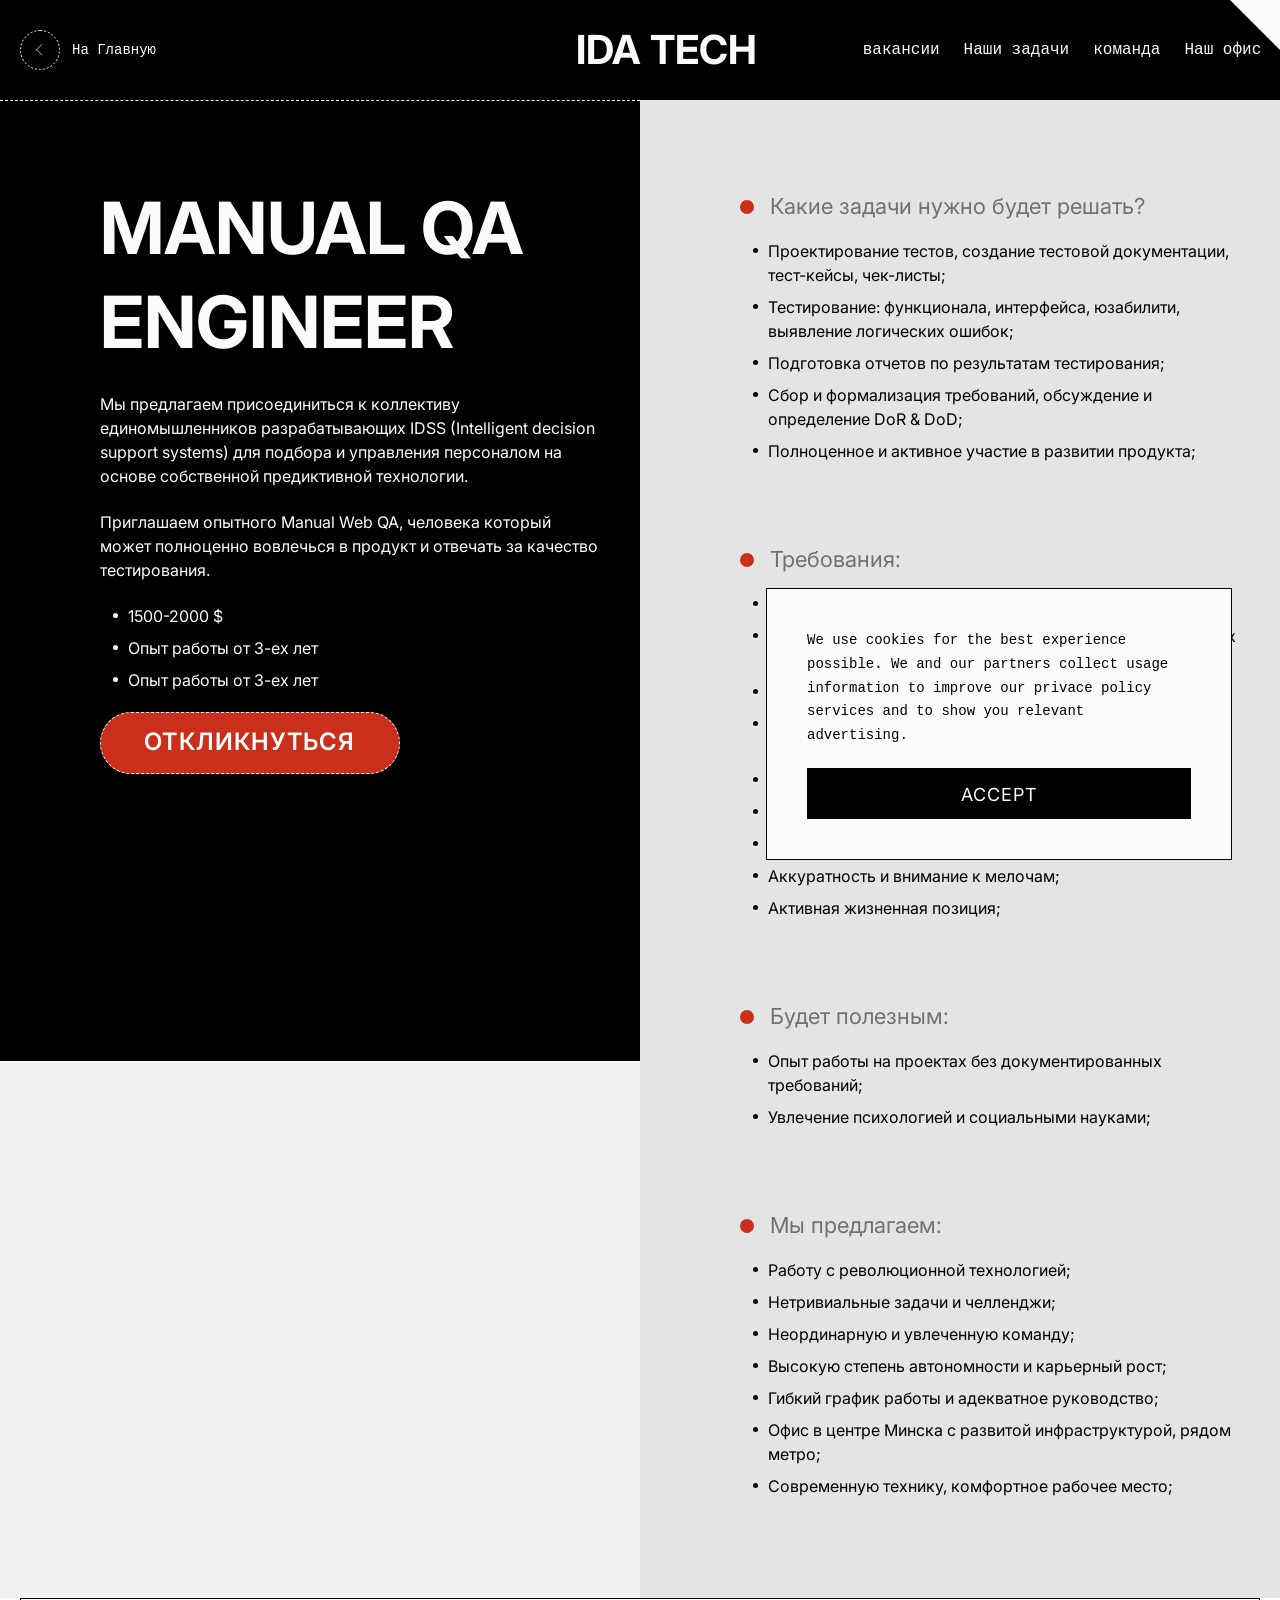
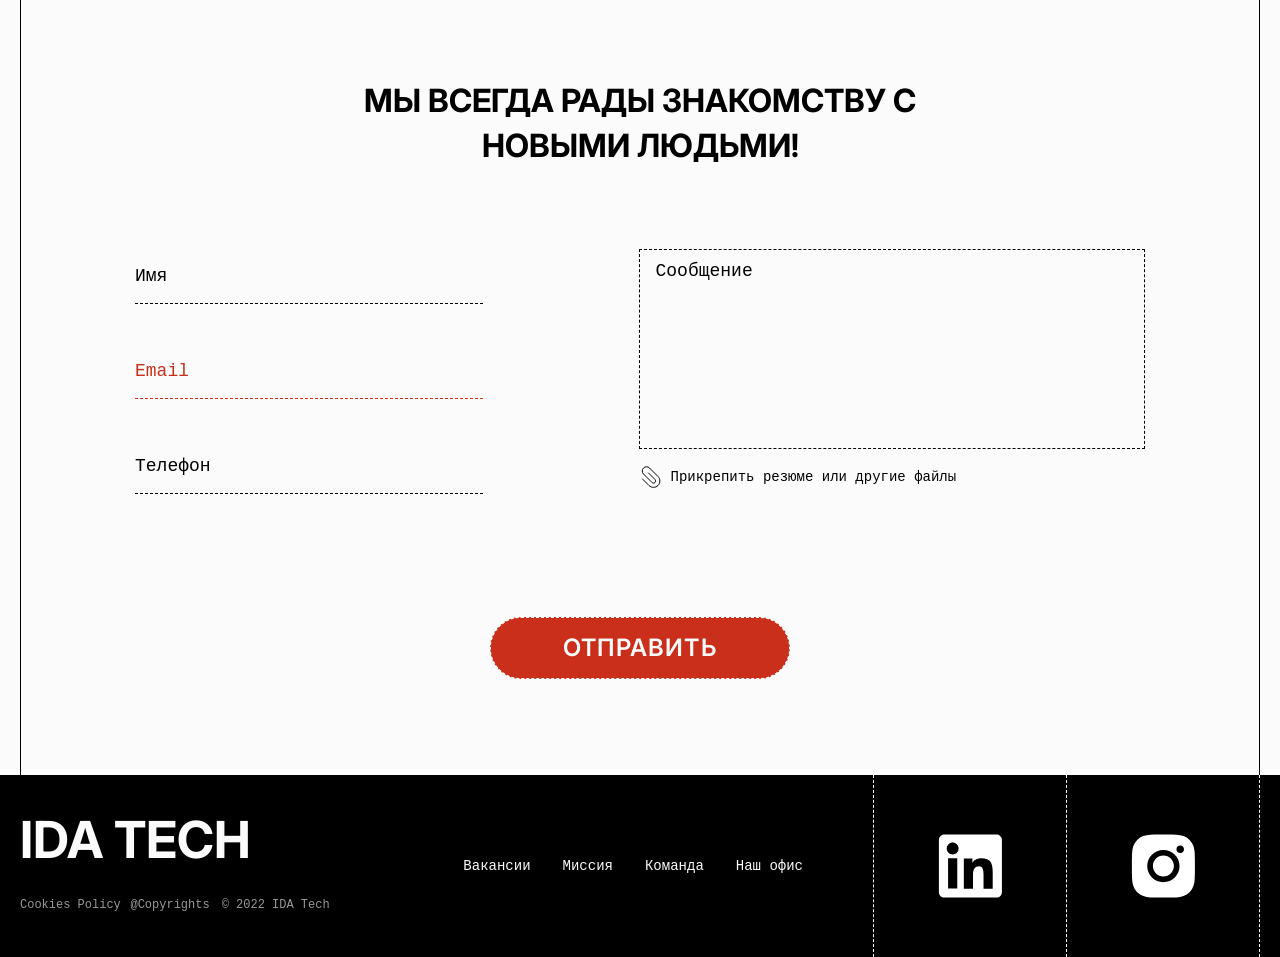
==== job.html @ 9ae0e9cd "pages" ====
<html lang="en">
<head>
    <meta charset="UTF-8">
    <title>IDa TECH</title>
    <meta content="" name="description">
    <meta content="" name="keywords">
    <meta name="viewport" content="width=device-width, initial-scale=1.0, user-scalable=no">
    <meta http-equiv="X-UA-Compatible" content="ie=edge">
    <link rel="stylesheet" href="style.css">
    <link rel="shortcut icon" href="48x48px.ico">
    <link rel="icon" type="image/x-icon" href="48x48px.ico">
    <link rel="icon" type="image/png" href="16x16px.png" sizes="16x16">
    <link rel="icon" type="image/png" href="32x32px.png" sizes="32x32">
    <link rel="icon" type="image/png" href="48x48px.png" sizes="48x48">
    <meta content="telephone=no" name="format-detection">
    <meta name="HandheldFriendly" content="true">
</head>
<body>
    <header class="header header__static">
        <div class="header_holder">
            <a href="/" class="header_back">На Главную</a>
            <a href="/" class="header_logo">IDa TECH</a>
    
            <button class="menu-toggle">
                <div class="menu-toggle_line"></div>
                <div class="menu-toggle_line"></div>
            </button>
    
            <div class="menu">
                <div class="menu_header">
                    <a href="/" class="menu_logo">IDa TECH</a>
                    <button class="menu_close">close</button>
                </div>
                <nav class="menu_links">
                    <a href="#" class="menu_link">вакансии</a>
                    <a href="#" class="menu_link">Наши задачи</diav>
                    <a href="#" class="menu_link">команда</a>
                    <a href="#" class="menu_link">Наш офис</a>
                </nav>
                <div class="menu_footer">
                    <div class="menu_footer-text">
                        <a href="mailto:hi@idatech.dev" class="menu_footer-link">hi@idatech.dev</a>
                        <a href="tel:hi@idatech.dev" class="menu_footer-link">+375 (29) 555 75 86</a>
                        <a href="#" class="menu_footer-link">г. Минск, ул. Кальварийская 40</a>
                    </div>
                    <div class="menu_footer-social">
                        <a href="#" class="menu_footer-social-link">
                            <img class="menu_footer-social-image" src="src/img/social/ln-footer.svg" alt="">
                        </a>
                        <a href="#" class="menu_footer-social-link">
                            <img class="menu_footer-social-image" src="src/img/social/insta-footer.svg" alt="">
                        </a>
                    </div>
                </div>
            </div>
        </div>
    </header>

    <main>
        <article class="job">
            <div class="job_section">
                <h1 class="job_title">MANUAL QA ENGINEER</h1>
                <p>Мы предлагаем присоединиться к коллективу единомышленников разрабатывающих IDSS (Intelligent decision support systems) для подбора и управления персоналом на основе собственной предиктивной технологии.</p>
                <p>Приглашаем опытного Manual Web QA, человека который может полноценно вовлечься в продукт и отвечать за качество тестирования.</p>
                <ul>
                    <li>1500-2000 $</li>
                    <li>Опыт работы от 3-ех лет</li>
                    <li>Опыт работы от 3-ех лет</li>
                </ul>
                <a href="#" class="button">откликнуться</a>
            </div>
            <div class="job_section">
                <h3>Какие задачи нужно будет решать?</h3>
                <ul>
                    <li>Проектирование тестов, создание тестовой документации, тест-кейсы, чек-листы;</li>
                    <li>Тестирование: функционала, интерфейса, юзабилити, выявление логических ошибок;</li>
                    <li>Подготовка отчетов по результатам тестирования;</li>
                    <li>Сбор и формализация требований, обсуждение и определение DoR & DoD;</li>
                    <li>Полноценное и активное участие в развитии продукта;</li>
                </ul>
                <h3>Требования:</h3>
                <ul>
                    <li>Высшее образование;</li>
                    <li>Опыт работы в ручном тестировании веб приложений от 5-х лет;</li>
                    <li>Опыт работы в продуктовой компании;</li>
                    <li>Опыт выстраивания процессов тестирования на проекте с нуля;</li>
                    <li>Опыт ведения тестовой документации;</li>
                    <li>Ответственность и требовательность к себе;</li>
                    <li>Аналитические навыки и умение учиться;</li>
                    <li>Аккуратность и внимание к мелочам;</li>
                    <li>Активная жизненная позиция;</li>
                </ul>
                <h3>Будет полезным:</h3>
                <ul>
                    <li>Опыт работы на проектах без документированных требований;</li>
                    <li>Увлечение психологией и социальными науками;</li>
                </ul>
                <h3>Мы предлагаем:</h3>
                <ul>
                    <li>Работу с революционной технологией;</li>
                    <li>Нетривиальные задачи и челленджи;</li>
                    <li>Неординарную и увлеченную команду;</li>
                    <li>Высокую степень автономности и карьерный рост;</li>
                    <li>Гибкий график работы и адекватное руководство;</li>
                    <li>Офис в центре Минска с развитой инфраструктурой, рядом метро;</li>
                    <li>Современную технику, комфортное рабочее место;</li>
                </ul>
            </div>
        </article>

        <div class="section">
            <div class="section_holder">
                <div class="contact-form">
                    <h3 class="contact-form_title">МЫ ВСЕГДА РАДЫ ЗНАКОМСТВУ С НОВЫМИ ЛЮДЬМИ!</h3>
                    <div class="contact-form_content">
                        <form action="" class="form">
                            <div class="form_columns">
                                <div class="form_column">
                                    <div class="form_row">
                                        <input type="text" placeholder="Имя">
                                    </div>
                                    <div class="form_row error">
                                        <input type="email" placeholder="Email">
                                    </div>
                                    <div class="form_row">
                                        <input type="tel" placeholder="Телефон">
                                    </div>
                                </div>
                                <div class="form_column">
                                    <div class="form_row">
                                        <textarea name="" id="" cols="30" rows="10">Сообщение</textarea>
                                        <div class="attach">
                                            <input class="attach_input" type="file" name="" id="file">
                                            <label class="attach_label" for="file">Прикрепить резюме или другие файлы</label>
                                        </div>
                                    </div>
                                </div>
                            </div>
                            <div class="contact-form_sumbit">
                                <input type="submit" value="отправить">
                            </div>
                        </form>
                    </div>
                </div>
            </div>
        </div>
    </main>

    <footer class="footer">
        <div class="footer_holder">
            <div class="footer_left">
                <span class="footer_logo">IDa TECH</span>
                <div class="footer_text">
                    <a href="#" class="footer_link">Cookies Policy</a>
                    <span class="footer_copyrights">
                        <span>@Copyrights</span>
                        <span>© 2022 IDA Tech</span>
                    </span>
                </div>
            </div>
            <div class="footer_right">
                <div class="footer_menu">
                    <a href="#" class="footer_menu-link">Вакансии</a>
                    <a href="#" class="footer_menu-link">Миссия</a>
                    <a href="#" class="footer_menu-link">Команда</a>
                    <a href="#" class="footer_menu-link">Наш офис</a>
                </div>
                <div class="footer_social">
                    <a href="#" class="footer_social-link">
                        <img class="footer_social-image" src="src/img/social/ln-footer.svg" alt="">
                    </a>
                    <a href="#" class="footer_social-link">
                        <img class="footer_social-image" src="src/img/social/insta-footer.svg" alt="">
                    </a>
                </div>
            </div>
        </div>
    </footer>

    <div class="popup" data-popup="cookie-policy">
        <button class="popup_close"></button>
        <div class="popup_content">
            <h1>Privacy & Cookie Policy</h1>
            <h2>Compliance</h2>
            <p>
                All personal data gathered by STAR HILLS PRODUCTION LTD (hereinafter referred to as the ''Company'') in the course of its business shall be kept and handled in accordance with the Cyprus Processing of Personal Data (Protection of the Individual) Law of 2001, as amended from time to time, on protection of personal data and any other applicable legislation as per the relevant jurisdiction.
            </p>
            <h3>Gathering of Personal Data</h3>
            <p>
                The Company primarily gathers your personal data in the case of any contractual relations. You may be asked to provide your personal data upon usage of any websites of the Company. The data is gathered discretely and only the Company has access to it during this topics. By engaging in contractual relations with the Company, you give your express consent to the Company to gather and process your personal data. You are fully responsible for the accuracy of the data provided to the Company. By engaging in contractual relations with the Company, you agree that the Company may collect, store, disclose and transfer internationally (including disclosure to any related legal entities of the Company or to its subcontractors) personal data, including sensitive personal data, relating to you and/or your employees for various purposes including (i) processing, reviewing and administering your registration/purchase form to seminars/conferences/events, (ii) maintaining the administrative or client relationship management systems of the Company, (iii) quality and risk management reviews, (iv) statistical reviews, (v) providing you with information about the Company and of seminars/conferences/events offers and/or organized, (vi) meeting the requirements of applicable laws and regulations. When you provide personal data to us about your employees and other individuals, you confirm that you only do so provided that you have the authority to act as their agent and that you have obtained any required approval and/or consent from such employees and/or other individuals.
            </p>
        </div>
    </div>

    <div class="cookies">
        <div class="cookies_content">
            <p class="cookies_text">
                We use cookies for the best experience possible. We and our partners collect usage information to improve our privace policy services and to show you relevant advertising.
            </p>
            <button class="cookies_button">Accept</button>
        </div>
    </div>

    <div class="fade"></div>

    <script src="./src/js/js-cookie.js"></script>
    <script src="./src/js/tiny-slider.js"></script>
    <script src="./src/js/main.js"></script>
</body>
</html>
---- style.css ----
@import"https://fonts.googleapis.com/css2?family=Inter:wght@400;500;600;700&family=PT+Mono&display=swap";/*! normalize.css v8.0.1 | MIT License | github.com/necolas/normalize.css */html{line-height:1.15;-webkit-text-size-adjust:100%}body{margin:0}main{display:block}h1{font-size:2em;margin:.67em 0}hr{box-sizing:content-box;height:0;overflow:visible}pre{font-family:monospace,monospace;font-size:1em}a{background-color:rgba(0,0,0,0)}abbr[title]{border-bottom:none;text-decoration:underline;-webkit-text-decoration:underline dotted;text-decoration:underline dotted}b,strong{font-weight:bolder}code,kbd,samp{font-family:monospace,monospace;font-size:1em}small{font-size:80%}sub,sup{font-size:75%;line-height:0;position:relative;vertical-align:baseline}sub{bottom:-0.25em}sup{top:-0.5em}img{border-style:none}button,input,optgroup,select,textarea{font-family:inherit;font-size:100%;line-height:1.15;margin:0}button,input{overflow:visible}button,select{text-transform:none}button,[type=button],[type=reset],[type=submit]{-webkit-appearance:button}button::-moz-focus-inner,[type=button]::-moz-focus-inner,[type=reset]::-moz-focus-inner,[type=submit]::-moz-focus-inner{border-style:none;padding:0}button:-moz-focusring,[type=button]:-moz-focusring,[type=reset]:-moz-focusring,[type=submit]:-moz-focusring{outline:1px dotted ButtonText}fieldset{padding:.35em .75em .625em}legend{box-sizing:border-box;color:inherit;display:table;max-width:100%;padding:0;white-space:normal}progress{vertical-align:baseline}textarea{overflow:auto}[type=checkbox],[type=radio]{box-sizing:border-box;padding:0}[type=number]::-webkit-inner-spin-button,[type=number]::-webkit-outer-spin-button{height:auto}[type=search]{-webkit-appearance:textfield;outline-offset:-2px}[type=search]::-webkit-search-decoration{-webkit-appearance:none}::-webkit-file-upload-button{-webkit-appearance:button;font:inherit}details{display:block}summary{display:list-item}template{display:none}[hidden]{display:none}html{scroll-behavior:smooth}body{color:#000;background:#f1f1f1;font:14px/1.3 "PT Mono",monospace;padding:0;scroll-behavior:smooth}@media all and (min-width: 744px){body{font-size:16px}}a{color:#781aa8;text-decoration:none;transition:.2s cubic-bezier(0.38, 0.005, 0.215, 1) color}a:hover,a.hover{outline:none}a:active,a.active{outline:none}a[href^=tel]{white-space:nowrap}p{margin:0 0 20px}@media all and (min-width: 1070px){p{margin-bottom:22px}}img{max-width:100%}img[data-src]{display:none}@media all and (min-width: 1070px){img[data-src]{display:initial}}button:focus,input:focus,textarea:focus{outline:none}table{border-collapse:collapse;min-width:100%}ol,ul{padding:0 0 0 20px;margin:0 0 20px}@media all and (min-width: 744px){ol,ul{padding-left:24px}}@media all and (min-width: 1070px){ol,ul{padding-left:28px}}ul{list-style:none}ul li{margin:0 0 8px;position:relative}ul li::before{content:"";height:5px;width:5px;border-radius:50%;background-color:#000;position:absolute;left:-15px;top:9px}a[name]{position:relative;top:-50px}.menu-opened{overflow:hidden}@media all and (min-width: 1070px){.menu-opened{overflow:initial}}.button,button,input[type=button],input[type=submit]{display:inline-block;background:rgba(0,0,0,0);box-sizing:border-box;border:1px dashed #fbfbfb;border-radius:50px;background-color:#c92f1a;cursor:pointer;color:#fbfbfb;font-family:"Inter",sans-serif;font-size:24px;font-weight:600;height:62px;line-height:58px;padding:0 24px;min-width:146px;white-space:nowrap;text-transform:uppercase;letter-spacing:.05em;text-align:center;width:100%;transition:.2s cubic-bezier(0.38, 0.005, 0.215, 1) color,.2s cubic-bezier(0.38, 0.005, 0.215, 1) background-color}@media all and (min-width: 744px){.button,button,input[type=button],input[type=submit]{width:auto;min-width:300px}}.button:hover,button:hover,input[type=button]:hover,input[type=submit]:hover{background-color:#a32d1d}.button:active,button:active,input[type=button]:active,input[type=submit]:active{background-color:#5a9d91}.button:disabled,button:disabled,input[type=button]:disabled,input[type=submit]:disabled{opacity:.6}input[type=text],input[type=password],input[type=search],input[type=email],input[type=url],input[type=tel]{color:#000;background:rgba(0,0,0,0);border:none;border-bottom:1px dashed currentColor;border-radius:0;box-sizing:border-box;font:18px "PT Mono",monospace;height:55px;line-height:34px;padding:0;width:100%;transition:.2s ease-in border-color,.2s ease-in color,.2s ease-in padding}input[type=text]::-webkit-input-placeholder,input[type=password]::-webkit-input-placeholder,input[type=search]::-webkit-input-placeholder,input[type=email]::-webkit-input-placeholder,input[type=url]::-webkit-input-placeholder,input[type=tel]::-webkit-input-placeholder{color:#000}input[type=text]::-moz-placeholder,input[type=password]::-moz-placeholder,input[type=search]::-moz-placeholder,input[type=email]::-moz-placeholder,input[type=url]::-moz-placeholder,input[type=tel]::-moz-placeholder{color:#000}input[type=text]:-ms-input-placeholder,input[type=password]:-ms-input-placeholder,input[type=search]:-ms-input-placeholder,input[type=email]:-ms-input-placeholder,input[type=url]:-ms-input-placeholder,input[type=tel]:-ms-input-placeholder{color:#000}input[type=text]:focus,input[type=password]:focus,input[type=search]:focus,input[type=email]:focus,input[type=url]:focus,input[type=tel]:focus{color:#000;border-color:#000;padding-left:8px}.error input[type=text],.error input[type=password],.error input[type=search],.error input[type=email],.error input[type=url],.error input[type=tel]{color:#c92f1a}.error input[type=text]::-webkit-input-placeholder,.error input[type=password]::-webkit-input-placeholder,.error input[type=search]::-webkit-input-placeholder,.error input[type=email]::-webkit-input-placeholder,.error input[type=url]::-webkit-input-placeholder,.error input[type=tel]::-webkit-input-placeholder{color:#c92f1a}.error input[type=text]::-moz-placeholder,.error input[type=password]::-moz-placeholder,.error input[type=search]::-moz-placeholder,.error input[type=email]::-moz-placeholder,.error input[type=url]::-moz-placeholder,.error input[type=tel]::-moz-placeholder{color:#c92f1a}.error input[type=text]:-ms-input-placeholder,.error input[type=password]:-ms-input-placeholder,.error input[type=search]:-ms-input-placeholder,.error input[type=email]:-ms-input-placeholder,.error input[type=url]:-ms-input-placeholder,.error input[type=tel]:-ms-input-placeholder{color:#c92f1a}textarea{color:#000;background:rgba(0,0,0,0);border:1px dashed currentColor;border-radius:0;box-sizing:border-box;font:18px "PT Mono",monospace;height:55px;line-height:34px;padding:4px 16px;width:100%;resize:none;height:200px;margin:0 0 16px}textarea::-webkit-input-placeholder{color:#000}textarea::-moz-placeholder{color:#000}textarea:-ms-input-placeholder{color:#000}.error textarea{color:#c92f1a}.error textarea::-webkit-input-placeholder{color:#c92f1a}.error textarea::-moz-placeholder{color:#c92f1a}.error textarea:-ms-input-placeholder{color:#c92f1a}input[type=checkbox]{position:absolute;visibility:hidden;z-index:-1}input[type=checkbox]+label:not([class]){cursor:pointer;display:inline-block;padding:0 0 0 36px;min-height:20px;position:relative;margin:0;transition:.2s cubic-bezier(0.38, 0.005, 0.215, 1) color}@media all and (min-width: 744px){input[type=checkbox]+label:not([class]){font-size:18px}}input[type=checkbox]+label:not([class])::before{content:"";box-sizing:border-box;border:1px solid #ececec;border-radius:4px;height:20px;width:20px;position:absolute;top:-1px;left:0;transition:.1s ease-in-out border-color,.1s ease-in-out background-color}@media all and (min-width: 1070px){input[type=checkbox]+label:not([class])::before{height:26px;width:26px}}input[type=checkbox]+label:not([class])::after{content:"";box-sizing:border-box;background:url(src/img/check.svg) no-repeat center/100% 100%;width:9px;height:9px;position:absolute;top:5px;left:6px;opacity:0;transform:scale(0.3);transition:.1s cubic-bezier(0.38, 0.005, 0.215, 1) opacity,.2s cubic-bezier(0.38, 0.005, 0.215, 1) transform}@media all and (min-width: 1070px){input[type=checkbox]+label:not([class])::after{width:12px;height:12px;top:6px;left:7px}}input[type=checkbox]:hover+label::before{border-color:#000}input[type=checkbox]:checked+label::before{background-color:#7360e6;border-color:#7360e6}input[type=checkbox]:checked+label::after{opacity:1;transform:scale(1)}input[type=checkbox]:checked+label:hover::before{opacity:.9}input[type=checkbox]:disabled+label{opacity:.6;cursor:default}input[type=checkbox]:disabled+label::before{opacity:.6;filter:grayscale(1);pointer-events:none}.error input[type=checkbox]+label:not([class])::before{border-color:#c92f1a}input[type=radio]{position:absolute;visibility:hidden;z-index:-1}input[type=radio]+label:not([class]){cursor:pointer;display:block;box-sizing:border-box;padding:25px 0 25px 50px;color:rgba(0,0,0,.5);font-weight:bold;font-size:14px;position:relative;margin:0 0 20px;border:1px solid #e5e5e5;min-height:63px;line-height:.7;border-radius:3px;transition:.2s cubic-bezier(0.38, 0.005, 0.215, 1) color}@media all and (min-width: 744px){input[type=radio]+label:not([class]){font-size:22px}}input[type=radio]+label:not([class])::before{content:"";border:1px solid #313235;border-radius:50%;height:17px;width:17px;position:absolute;top:22px;left:17px;transition:.1s ease-in-out border-color}input[type=radio]+label:not([class])::after{content:"";background:rgba(0,0,0,0);border-radius:50%;width:11px;height:11px;position:absolute;top:26px;left:21px;transform:scale(0.6);transition:.15s cubic-bezier(0.38, 0.005, 0.215, 1) background,.15s cubic-bezier(0.38, 0.005, 0.215, 1) transform}input[type=radio]:checked+label{color:#000}input[type=radio]:checked+label::before{border-color:#c92f1a}input[type=radio]:checked+label::after{background-color:#c92f1a;transform:scale(1)}input[type=radio]:checked+label:hover::after{transform:scale(0.8)}label{font-size:14px;line-height:1.4;color:#000;display:block;text-align:left;position:relative;margin:0 0 8px}@media all and (min-width: 744px){label{font-size:16px}}label.required::after{content:" *";color:#c92f1a}.form_row{margin:0 0 40px}@media all and (min-width: 1070px){.form_columns{display:flex;justify-content:space-between;gap:156px}}@media all and (min-width: 1070px){.form_column{flex-grow:1;margin-bottom:80px}}h1,.heading-1{font-family:"Inter",sans-serif;font-size:48px;line-height:1.3;font-weight:700;margin:0 0 70px}@media all and (min-width: 1070px){h1,.heading-1{font-size:106px}}h2,.heading-2{font-family:"Inter",sans-serif;font-size:32px;line-height:1.3;font-weight:700;margin:0 0 20px}@media all and (min-width: 1070px){h2,.heading-2{font-size:66px}}h3,.heading-3{font-family:"Inter",sans-serif;font-size:20px;line-height:1.4;font-weight:500}@media all and (min-width: 1070px){h3,.heading-3{font-size:41px}}h4,.heading-4{font-family:"Inter",sans-serif;font-size:20px;line-height:1.3;font-weight:400}@media all and (min-width: 1070px){h4,.heading-4{font-size:26px}}h5,.heading-5{font-family:"Inter",sans-serif;font-size:16px;line-height:1.2;font-weight:400}@media all and (min-width: 1070px){h5,.heading-5{font-size:16px}}.header{position:absolute;top:0;left:0;right:0;height:100px;background:url(src/img/header-bg.svg) no-repeat 100% top/auto 100%}@media all and (min-width: 1070px){.header{height:50px;background-size:50px 50px}}.header__static{position:relative;background-color:#000}@media all and (min-width: 1070px){.header__static{height:100px}}.header_holder{padding-left:16px;padding-right:16px;display:flex;justify-content:center;align-items:center;height:100%}@media all and (min-width: 1070px){.header_holder{max-width:1240px;margin:auto}}@media all and (min-width: 1070px){.header_holder{justify-content:space-between}}.header_back{background:url(src/img/back.svg) no-repeat left center/40px 40px;position:absolute;left:16px;top:50%;margin-top:-20px;height:40px;width:40px;font-size:0;transition:.2s cubic-bezier(0.38, 0.005, 0.215, 1)}@media all and (min-width: 744px){.header_back{font-size:14px;line-height:40px;padding:0 0 0 52px;width:auto;color:#fbfbfb}}@media all and (min-width: 1070px){.header_back{position:static;flex-grow:1;width:33.33%;margin:0}}.header_back:hover{opacity:.6}.header_back:active{opacity:.8}.header_logo{font-family:"Inter",sans-serif;font-weight:700;font-size:32px;line-height:.9;text-transform:uppercase;color:#fbfbfb;text-align:center}@media all and (min-width: 744px){.header_logo{font-size:40px}}@media all and (min-width: 1070px){.header_logo{flex-grow:1;width:33.33%}}.logo{position:absolute;top:16px;left:16px;z-index:2;transition:.5s linear opacity}@media all and (min-width: 1070px){.logo{left:74px}}.logo:hover{opacity:.6}.logo:active{opacity:.8}.logo_image{display:block;width:67px}@media all and (min-width: 1070px){.logo_image{width:110px}}.footer{background-color:#000;color:#fbfbfb;padding:24px 16px 8px}@media all and (min-width: 744px){.footer{padding:0}}.footer_holder{padding-left:16px;padding-right:16px;display:flex;flex-direction:column;position:relative}@media all and (min-width: 1070px){.footer_holder{max-width:1240px;margin:auto}}@media all and (min-width: 744px){.footer_holder{flex-direction:row;justify-content:space-between;align-items:flex-end}}@media all and (min-width: 1070px){.footer_holder{align-items:stretch}}.footer_logo{font-family:"Inter",sans-serif;font-weight:700;font-size:40px;line-height:90%;text-transform:uppercase;margin:0 0 24px;display:block}@media all and (min-width: 744px){.footer_logo{margin:0 0 11px}}@media all and (min-width: 1070px){.footer_logo{font-size:51px;margin-bottom:32px}}.footer_left{display:contents}@media all and (min-width: 744px){.footer_left{display:block;padding:0 0 16px}}@media all and (min-width: 1070px){.footer_left{padding:42px 0}}.footer_right{order:2;margin:0 0 40px}@media all and (min-width: 744px){.footer_right{margin:0;display:flex;align-items:stretch;gap:20px;order:initial}}@media all and (min-width: 1070px){.footer_right{gap:70px}}.footer_text{order:3;opacity:.7}@media all and (min-width: 744px){.footer_text{order:initial}}.footer_link,.footer_copyrights{font-weight:500;font-size:10px;line-height:20px;color:#d9d9d9}@media all and (min-width: 1070px){.footer_link,.footer_copyrights{font-size:12px}}.footer_copyrights{display:inline-flex;gap:12px}.footer_menu{position:absolute;right:16px;top:50%;transform:translateY(-50%);display:flex;flex-direction:column;gap:8px}@media all and (min-width: 744px){.footer_menu{position:static;transform:none;text-align:right;padding:16px 0}}@media all and (min-width: 1070px){.footer_menu{align-items:center;flex-direction:row;gap:32px}}.footer_menu-link{display:block;font-size:14px;color:#fbfbfb;transition:.2s cubic-bezier(0.38, 0.005, 0.215, 1) opacity,.2s cubic-bezier(0.38, 0.005, 0.215, 1) color}.footer_menu-link:hover{color:#5a9d91}.footer_menu-link:active{opacity:.8}.footer_social{display:flex;align-items:stretch}.footer_social-link{display:flex;align-items:center;padding:24px 32px;border-right:1px dashed #fbfbfb}@media all and (min-width: 1070px){.footer_social-link{padding-left:64px;padding-right:64px}}.footer_social-link:first-child{border-left:1px dashed #fbfbfb}.footer_social-image{height:32px;width:32px;transition:.2s cubic-bezier(0.38, 0.005, 0.215, 1) opacity,.1s cubic-bezier(0.38, 0.005, 0.215, 1) transform}@media all and (min-width: 1070px){.footer_social-image{height:64px;width:64px}}.footer_social-image:hover{opacity:.8}.footer_social-image:active{transform:scale(0.9)}.menu{background-color:#fbfbfb;box-sizing:border-box;position:fixed;z-index:11;display:flex;flex-direction:column;justify-content:space-between;align-items:stretch;height:100%;overflow-y:auto;left:100%;top:0;width:100%;transform:translateX(0);transition:.6s cubic-bezier(0.38, 0.005, 0.215, 1) transform}@media all and (min-width: 1070px){.menu{background:none;right:100px;top:60px;left:auto;width:auto;height:auto;z-index:11;mix-blend-mode:difference;overflow-y:visible}}.menu-opened .menu{transform:translateX(-100%)}@media all and (min-width: 1070px){.header__static .menu{position:static;flex-grow:1;width:33.33%}}@media all and (min-width: 1070px){.menu::before,.menu::after{content:"";width:705px;height:705px;position:absolute;right:-445px;top:-440px}}@media all and (min-width: 1070px){.header__static .menu::before,.header__static .menu::after{content:none}}@media all and (min-width: 1070px){.menu::before{background:url(src/img/menu-circle.svg) no-repeat center center/100% 100%}}@media all and (min-width: 1070px){.menu::after{border-radius:50%;background-color:#fbfbfb;transform:scale(0);transform-origin:center center;transition:.3s cubic-bezier(0.38, 0.005, 0.215, 1) transform}}@media all and (min-width: 1070px){.menu:hover::after{transform:scale(1)}}.menu_header{display:flex;align-items:center;justify-content:center;padding:36px 0;position:relative;border-bottom:1px dashed #000}@media all and (min-width: 1070px){.menu_header{display:none}}.menu_logo{font-family:"Inter",sans-serif;font-weight:700;font-size:32px;line-height:90%;text-transform:uppercase;color:#000}@media all and (min-width: 744px){.menu_logo{font-size:40px}}.menu_close{border:none;padding:0;background:rgba(0,0,0,0);height:auto;line-height:1.2;min-width:0;width:auto;border-radius:0;text-transform:none;color:#000;font-size:14px;position:absolute;right:18px;top:40px;transition:.2s cubic-bezier(0.38, 0.005, 0.215, 1) opacity,.2s cubic-bezier(0.38, 0.005, 0.215, 1) color}.menu_close:hover{transform:none;background:rgba(0,0,0,0)}.menu_close:active{transform:none;background:rgba(0,0,0,0)}.menu_close:hover{color:#5a9d91}.menu_close:active{opacity:.8}.menu_links{flex-grow:1;display:flex;flex-direction:column;align-items:center;justify-content:center}@media all and (min-width: 1070px){.menu_links{align-items:stretch;text-align:right;position:relative;z-index:1;mix-blend-mode:difference}}@media all and (min-width: 1070px){.header__static .menu_links{flex-direction:row;gap:24px}}.menu_link{font-size:24px;color:#000;margin:12px 0;transition:.3s cubic-bezier(0.38, 0.005, 0.215, 1) color}@media all and (min-width: 1070px){.menu_link{color:#fbfbfb;font-size:16px;margin:8px 0}}.menu_link:hover{color:#5a9d91}@media all and (min-width: 1070px){.header__static .menu_link{flex-shrink:0}}.menu_footer{background-color:#000;border-top:1px dashed #fbfbfb}@media all and (min-width: 1070px){.menu_footer{display:none}}.menu_footer-text{padding:80px 16px;display:flex;flex-direction:column;justify-content:center;align-items:center;gap:12px}@media all and (min-width: 744px){.menu_footer-text{padding-top:126px;padding-bottom:126px}}.menu_footer-link{color:#fbfbfb;font-size:16px;line-height:1.5;transition:.2s cubic-bezier(0.38, 0.005, 0.215, 1) opacity,.2s cubic-bezier(0.38, 0.005, 0.215, 1) color}.menu_footer-link:hover{color:#5a9d91}.menu_footer-link:active{opacity:.8}.menu_footer-social{display:flex;align-items:stretch;justify-content:center;border-top:1px dashed #fbfbfb}.menu_footer-social-link{display:flex;align-items:center;padding:24px 32px;border-right:1px dashed #fbfbfb}@media all and (min-width: 1070px){.menu_footer-social-link{padding-left:64px;padding-right:64px}}.menu_footer-social-link:first-child{border-left:1px dashed #fbfbfb}.menu_footer-social-image{height:32px;width:32px;transition:.2s cubic-bezier(0.38, 0.005, 0.215, 1) opacity,.1s cubic-bezier(0.38, 0.005, 0.215, 1) transform}.menu_footer-social-image:hover{opacity:.8}.menu_footer-social-image:active{transform:scale(0.9)}.menu-toggle{border:none;padding:0;background:rgba(0,0,0,0);height:auto;line-height:1.2;min-width:0;width:auto;border-radius:0;text-transform:none;position:fixed;top:26px;right:16px;width:24px;height:24px;z-index:10}.menu-toggle:hover{transform:none;background:rgba(0,0,0,0)}.menu-toggle:active{transform:none;background:rgba(0,0,0,0)}@media all and (min-width: 744px){.menu-toggle{display:none}}@media all and (min-width: 744px){.header__static .menu-toggle{display:block}}@media all and (min-width: 1070px){.header__static .menu-toggle{display:none}}.menu-toggle_line{position:absolute;top:50%;left:0;width:24px;height:2px;background:url(src/img/burger-line.svg) no-repeat center center/100% 100%}.menu-toggle_line:nth-child(1){margin-top:-6px}@media all and (min-width: 1070px){.menu-toggle_line:nth-child(1){margin-top:-10px}}.menu-toggle_line:nth-child(2){margin-top:6px}@media all and (min-width: 1070px){.menu-toggle_line:nth-child(2){margin-top:10px}}.content{padding-left:16px;padding-right:16px}@media all and (min-width: 1070px){.content{max-width:1240px;margin:auto}}.popup{background:#fbfbfb;position:fixed;top:0;left:0;right:0;bottom:0;padding:96px 24px 24px;box-sizing:border-box;z-index:20;pointer-events:none;opacity:0;transform:translateY(30%);transition:.3s cubic-bezier(0.38, 0.005, 0.215, 1) transform,.3s cubic-bezier(0.38, 0.005, 0.215, 1) opacity}@media all and (min-width: 1070px){.popup{padding:64px}}.popup.opened{opacity:1;transform:translateY(0%);pointer-events:all}.popup_close{background:url(src/img/popup-close.svg) no-repeat center center/contain;border:none;height:40px;width:40px;position:absolute;top:32px;right:24px;z-index:3;min-width:0;padding:0;transition:.2s cubic-bezier(0.38, 0.005, 0.215, 1) opacity}.popup_close:hover{opacity:.6}.popup_close:active{opacity:1}.popup_content{overflow:auto;height:100%;max-width:910px;margin:auto}@media all and (min-width: 744px){.popup_content__center{display:flex;flex-direction:column;justify-content:center}}.popup h1{font-weight:700;text-transform:uppercase}.popup h2{font-family:"PT Mono",monospace;font-size:24px;font-weight:700}@media all and (min-width: 1070px){.popup h2{font-size:32px}}.popup h3{font-family:"PT Mono",monospace;font-size:18px;font-weight:700;margin:40px 0 20px}@media all and (min-width: 1070px){.popup h3{font-size:24px}}.fade{position:fixed;top:0;left:0;width:100vw;height:100vh;pointer-events:none;transition:.3s cubic-bezier(0.38, 0.005, 0.215, 1) background}.menu-opened .fade,.fade.opened{background-color:rgba(0,0,0,.6);pointer-events:all;z-index:10}.filters-opened .fade{z-index:100}.main{padding:176px 0 0}@media all and (min-width: 1070px){.main{padding-top:318px}}.main__small-top-indent{padding-top:0}.section{overflow:hidden;background-color:#fbfbfb}.section__dark{background-color:#000;color:#fbfbfb}.section_holder{padding-left:16px;padding-right:16px}@media all and (min-width: 1070px){.section_holder{max-width:1240px;margin:auto}}.section_title{display:block;margin:80px 0 40px;position:relative;padding:0 0 0 29px;font-size:22px;line-height:1.5;color:#717171;font-family:"Inter",sans-serif}@media all and (min-width: 1070px){.section_title{margin-top:120px}}.section_title::before{content:"";height:14px;width:14px;border-radius:50%;position:absolute;left:0;top:8px;background-color:#c92f1a}.showcase{padding:16px 0 64px}@media all and (min-width: 744px){.showcase{padding-top:24px;padding-bottom:68px}}@media all and (min-width: 1070px){.showcase{padding-top:60px;padding-bottom:140px;position:relative}}.showcase_title{font-size:56px;line-height:.9;margin:0}@media all and (min-width: 744px){.showcase_title{font-size:112px}}@media all and (min-width: 1070px){.showcase_title{font-size:214px}}.showcase_subtitle{font-size:22px;font-weight:400;text-transform:uppercase;margin:0 0 64px}@media all and (min-width: 744px){.showcase_subtitle{font-size:24px}}@media all and (min-width: 1070px){.showcase_subtitle{font-size:44px}}@media all and (min-width: 744px){.showcase_features{display:flex;flex-wrap:wrap;gap:30px;justify-content:flex-end}}@media all and (min-width: 1070px){.showcase_features{justify-content:flex-start;flex-wrap:nowrap}}.showcase_feature{display:block;font-size:18px;padding:54px 0 24px;position:relative;font-family:"Inter",sans-serif;text-transform:uppercase}@media all and (min-width: 744px){.showcase_feature{width:35%}}@media all and (min-width: 744px){.showcase_feature:nth-child(1){margin:70px 0 0}}@media all and (min-width: 1070px){.showcase_feature:nth-child(1){width:292px}}@media all and (min-width: 744px){.showcase_feature:nth-child(2){width:60%}}@media all and (min-width: 1070px){.showcase_feature:nth-child(2){width:261px}}@media all and (min-width: 744px){.showcase_feature:nth-child(3){margin-top:-20px}}@media all and (min-width: 1070px){.showcase_feature:nth-child(3){width:280px}}.showcase_feature::before{content:"";border-top:1px dashed currentColor;-webkit-mask:linear-gradient(90deg, rgba(255, 255, 255, 0), white 50%, white 50%, rgba(255, 255, 255, 0) 100%);mask:linear-gradient(90deg, rgba(255, 255, 255, 0), white 50%, white 50%, rgba(255, 255, 255, 0) 100%);position:absolute;left:0;top:0;right:0}.showcase_feature::after{content:"";height:14px;width:14px;position:absolute;left:0;top:24px;background-color:#c92f1a;border-radius:50%}.showcase_down{width:161px;height:161px;border-radius:50%;background:url(src/img/scroll-down.svg) no-repeat center/100%;margin:auto;transition:.2s cubic-bezier(0.38, 0.005, 0.215, 1) opacity}@media all and (min-width: 744px){.showcase_down{margin:0 0 0 126px}}@media all and (min-width: 1070px){.showcase_down{position:absolute;right:0;bottom:100px}}.showcase_down:hover{opacity:.6}.showcase_down:active{opacity:.8}.vacancies{border-bottom:1px solid #000;border-right:1px solid #000}.vacancy{padding:16px 24px;border-top:1px dashed #000;border-left:1px solid #000;position:relative;transition:.2s cubic-bezier(0.38, 0.005, 0.215, 1) background,.2s cubic-bezier(0.38, 0.005, 0.215, 1) border}@media all and (min-width: 744px){.vacancy{padding:24px 40px}}@media all and (min-width: 1070px){.vacancy{padding:35px 52px}}.vacancy:first-child{border-top-style:solid}.vacancy.active,.vacancy:hover{background-color:#c92f1a;color:#fbfbfb;border-top:1px solid #c92f1a}.vacancy.active::before,.vacancy:hover::before{content:"";position:absolute;top:0;left:-1px;bottom:0;width:4px;background:repeating-linear-gradient(#FBFBFB, #C92F1A 2px)}.vacancy.active+.vacancy,.vacancy:hover+.vacancy{border-top:1px solid #c92f1a}.vacancy_title{width:70%;font-size:22px;font-weight:700;font-family:"Inter",sans-serif;margin:0;display:block;text-transform:uppercase}@media all and (min-width: 744px){.vacancy_title{font-size:24px}}@media all and (min-width: 1070px){.vacancy_title{font-size:44px}}.vacancy_content{max-height:0;overflow:hidden;transition:.3s cubic-bezier(0.38, 0.005, 0.215, 1) max-height}.vacancy:hover .vacancy_content,.vacancy.active .vacancy_content{max-height:400px}.vacancy_description{font-size:16px;margin:24px 0 30px}@media all and (min-width: 1070px){.vacancy_description{font-size:22px}}.vacancy_tags{display:flex;gap:20px}.vacancy_tag{font-size:14px;text-transform:uppercase;padding:0 16px;border:1px dashed #fbfbfb;border-radius:20px;height:29px;line-height:31px}@media all and (min-width: 744px){.vacancy_tag{height:32px;line-height:33px;font-size:18px;padding:0 24px}}.vacancy_arrow{position:absolute;background:#fbfbfb url(src/img/arrow-right.svg) no-repeat center/100%;width:30px;height:30px;position:absolute;top:16px;right:24px;border-radius:50%}@media all and (min-width: 744px){.vacancy_arrow{width:50px;height:50px;top:16px;right:40px}}@media all and (min-width: 1070px){.vacancy_arrow{top:24px}}.vacancy_arrow::after{content:"";background:#fbfbfb url(src/img/arrow-right-red.svg) no-repeat center/100%;position:absolute;top:0;left:0;right:0;bottom:0;border-radius:50%;opacity:0;transition:.2s cubic-bezier(0.38, 0.005, 0.215, 1) opacity}.vacancy:hover .vacancy_arrow::after,.vacancy.active .vacancy_arrow::after{opacity:1}.tasks{display:flex;flex-direction:column;align-items:center}@media all and (min-width: 744px){.tasks{max-width:800px;margin:auto}}@media all and (min-width: 1070px){.tasks{max-width:1066px}}.task{width:calc(100vw - 32px);height:calc(100vw - 32px);border-radius:50%;background:#fbfbfb url(src/img/task-bg.png) no-repeat center/100%;box-sizing:border-box;padding:40px;display:flex;flex-direction:column;align-items:center;margin-top:-90px;color:#000;position:relative}@media all and (min-width: 744px){.task{width:444px;height:444px;margin-top:-155px}}@media all and (min-width: 1070px){.task{margin-top:-370px;align-items:flex-start}}.task:nth-child(1){background-color:#717171;margin-top:0;color:#fbfbfb}@media all and (min-width: 744px){.task:nth-child(1){align-self:flex-start}}.task:nth-child(3){background-color:#c92f1a;color:#fbfbfb}@media all and (min-width: 744px){.task:nth-child(3){align-self:flex-end}}.task::before{content:"";position:absolute;top:8px;left:8px;right:8px;bottom:8px;border:1px dashed currentColor;border-radius:50%;pointer-events:none}@media all and (min-width: 744px){.task::before{top:10px;left:10px;right:10px;bottom:10px}}.task_number{font-weight:600;font-size:80px;line-height:.9;font-family:"Inter",sans-serif;margin:0 0 10px;text-align:center;width:100%}@media all and (min-width: 744px){.task_number{font-size:92px;margin-bottom:16px}}.task_title{font-size:16px;max-width:80%;text-align:center}@media all and (min-width: 744px){.task_title{font-size:22px;text-align:left;max-width:90%}}@media all and (min-width: 744px){.person{display:flex;gap:20px}}.person_image-wrapper{width:65%;position:relative;margin:0 0 8px}@media all and (min-width: 744px){.person_image-wrapper{width:100%}}.person_image{width:100%;transition:.2s cubic-bezier(0.38, 0.005, 0.215, 1) filter}@media all and (min-width: 1070px){.active .person_image{filter:sepia(100%) hue-rotate(310deg) saturate(3)}}.person_name{font-size:16px;display:block;margin:0 0 0 84px;position:relative}.person_name::before{content:"";width:12px;height:12px;background-color:#000;position:absolute;border-radius:50%;position:absolute;left:-28px;top:10px}.person_position{font-size:14px;margin:0 0 0 84px}@media all and (min-width: 744px){.person_position{font-size:16px}}.person_social{position:absolute;right:14px;bottom:14px;display:flex;flex-direction:column;gap:15px}.person_social-icon{height:24px;width:24px}@media all and (min-width: 1070px){.person_social-icon{opacity:0;transition:.2s cubic-bezier(0.38, 0.005, 0.215, 1) opacity}}@media all and (min-width: 1070px){.active .person_social-icon{opacity:1}}.person_title{font-family:"Inter",sans-serif;font-weight:700;font-size:18px;display:block;margin:16px 0;text-transform:uppercase}@media all and (min-width: 744px){.person_title{margin-top:0}}.person_description{font-size:14px;line-height:1.5;position:relative;padding:16px 0 0}@media all and (min-width: 744px){.person_description{font-size:16px}}@media all and (min-width: 1070px){.person_description{-moz-columns:2;columns:2}}.person_description::before{content:"";background:repeating-linear-gradient(90deg, rgba(0, 0, 0, 0.25), transparent 2px);position:absolute;left:0;right:0;top:0;height:4px}.person_header{transition:.2s cubic-bezier(0.38, 0.005, 0.215, 1) transform}@media all and (min-width: 744px){.person_header{width:220px;flex-shrink:0}}@media all and (min-width: 1070px){.person_header{width:100%}}@media all and (min-width: 1070px){.active .person_header{transform:rotate(-5deg)}}@media all and (min-width: 1070px){.person_content{position:absolute;left:0;bottom:0;opacity:0;width:75%;pointer-events:none;transition:.2s cubic-bezier(0.38, 0.005, 0.215, 1) opacity}}@media all and (min-width: 1070px){.active .person_content{opacity:1;pointer-events:all}}@media all and (min-width: 1070px){.team{height:100vh;position:relative}}@media all and (min-width: 1070px){.team_slider{position:relative;display:flex;font-size:0;padding-bottom:390px}}.team_slider>div{flex-grow:1}@media all and (min-width: 1070px){.team_slider>div:nth-child(odd){margin-top:54px}}@media all and (min-width: 1070px){.team .tns-ovh{overflow:visible}}@media all and (min-width: 744px){.contact-form{box-sizing:border-box;padding:80px;border:1px solid #000;border-bottom:none;display:flex;flex-direction:column;align-items:center}}.contact-form_title{font-weight:700;font-size:32px;margin:0 0 40px;text-align:center}@media all and (min-width: 744px){.contact-form_title{max-width:560px}}@media all and (min-width: 1070px){.contact-form_title{margin-bottom:80px}}@media all and (min-width: 744px){.contact-form_content{max-width:440px}}@media all and (min-width: 1070px){.contact-form_content{max-width:none;width:1010px}}.contact-form_sumbit{text-align:center}article{padding:40px 16px}@media all and (min-width: 744px){article{border:1px dashed #000;padding:40px;margin:80px 16px}}@media all and (min-width: 1070px){article{padding:80px;max-width:1020px;margin-left:auto;margin-right:auto;margin-bottom:120px}}@media all and (min-width: 1070px){article>*:not([class]){max-width:620px;margin-left:auto;margin-right:auto}}article h1{font-size:40px;margin:0 0 40px;text-align:center}@media all and (min-width: 744px){article h1{font-size:56px}}@media all and (min-width: 1070px){article h1{font-size:72px;margin-bottom:80px;max-width:none}}article h2{font-size:24px;margin:120px 0 16px}@media all and (min-width: 1070px){article h2{margin-top:80px;margin-left:auto;margin-right:auto}}article h3{font-weight:400;font-size:22px;line-height:1.5;margin:64px 0 16px;padding:0 0 0 30px;position:relative;color:#717171;box-sizing:border-box}@media all and (min-width: 1070px){article h3{margin-top:80px;margin-left:auto;margin-right:auto}}article h3::before{content:"";position:absolute;left:0;top:50%;height:14px;width:14px;border-radius:50%;background-color:#c92f1a;margin-top:-7px}article p,article li{font-family:"Inter",sans-serif;line-height:1.5}.carousel{overflow:hidden;margin-left:-16px;margin-right:-16px}.carousel_row{display:flex;gap:18px;margin:0 0 12px}@media all and (min-width: 744px){.carousel_row{margin-bottom:25px;gap:36px}}.carousel_item{flex-shrink:0}.carousel_image{height:148px}@media all and (min-width: 744px){.carousel_image{height:295px}}.office{margin:0 0 120px}@media all and (min-width: 744px){.office{margin-bottom:80px}}@media all and (min-width: 1070px){.office{margin-bottom:60px}}.office_adress{margin:74px 0 0;text-align:right;font-size:16px;line-height:1.5}@media all and (min-width: 744px){.office_adress{margin-top:64px}}@media all and (min-width: 1070px){.office_adress{margin-top:40px}}.office_adress p{margin:0}.office_adress a{color:#000;margin:0 0 0 10px}.attach_input{position:absolute;opacity:0;pointer-events:none}.attach_label{display:inline-block;height:24px;line-height:24px;font-size:14px;padding:0 0 0 32px;background:url(src/img/attach.svg) no-repeat left center/24px 24px;transition:.2s cubic-bezier(0.38, 0.005, 0.215, 1) opacity}.attach_label:hover{opacity:.6}.attach_label:active{opacity:.8}.cookies{background:#fbfbfb;position:fixed;z-index:9;bottom:16px;left:16px;right:16px;padding:28px 36px;box-sizing:border-box;max-width:466px;border:1px solid #000;display:none}@media all and (min-width: 744px){.cookies{bottom:40px;left:auto;right:48px;padding:40px}}.cookies_text{font-size:14px;line-height:1.7;margin:0 0 20px}.cookies_button{height:51px;line-height:51px;background-color:#000;border-radius:0;border:1px solid #000;font-size:18px;font-weight:400;width:100%}.job{padding:0;border:none;margin:0;max-width:none}@media all and (min-width: 1070px){.job{display:flex;align-items:flex-start}}.job_section{background-color:#e4e4e4;padding:40px 16px 80px}@media all and (min-width: 1070px){.job_section{padding:80px 40px 80px 100px;flex-grow:1;width:50%}}.job_section:first-child{background-color:#000;color:#fbfbfb;border-top:1px dashed #fbfbfb}@media all and (min-width: 1070px){.job_section:first-child{min-height:calc(100vh - 100px);position:sticky;top:0}}.job_section:first-child li::before{background-color:#fbfbfb}.job_section h3:first-child{margin-top:0}@media all and (min-width: 1070px){.job_section h3:first-child{margin-top:10px}}.job_title{text-align:left;margin:0 0 40px}@media all and (min-width: 1070px){.job_title{margin-bottom:24px}}.tns-outer{padding:0 !important}.tns-outer [hidden]{display:none !important}.tns-outer [aria-controls],.tns-outer [data-action]{cursor:pointer}.tns-slider{transition:all cubic-bezier(0.38, 0.005, 0.215, 1) 0s}.tns-slider>.tns-item{box-sizing:border-box}.tns-horizontal.tns-subpixel{white-space:nowrap}.tns-horizontal.tns-subpixel>.tns-item{display:inline-block;vertical-align:top;white-space:normal}.tns-horizontal.tns-no-subpixel:after{content:"";display:table;clear:both}.tns-horizontal.tns-no-subpixel>.tns-item{float:left}.tns-horizontal.tns-carousel.tns-no-subpixel>.tns-item{margin-right:-100%}.tns-no-calc{position:relative;left:0}.tns-gallery{position:relative;left:0;min-height:1px}.tns-gallery>.tns-item{position:absolute;left:-100%;transition:transform 0s,opacity 0s}.tns-gallery>.tns-slide-active{position:relative;left:auto !important}.tns-gallery>.tns-moving{transition:all .25s}.tns-autowidth{display:inline-block}.tns-lazy-img{transition:opacity .6s;opacity:.6}.tns-lazy-img.tns-complete{opacity:1}.tns-ah{transition:height 0s}.tns-ovh{overflow:hidden}.tns-visually-hidden{position:absolute;left:-10000em}.tns-transparent{opacity:0;visibility:hidden}.tns-fadeIn{opacity:1;filter:alpha(opacity=100);z-index:0}.tns-normal,.tns-fadeOut{opacity:0;filter:alpha(opacity=0);z-index:-1}.tns-vpfix{white-space:nowrap}.tns-vpfix>div,.tns-vpfix>li{display:inline-block}.tns-t-subp2{margin:0 auto;width:310px;position:relative;height:10px;overflow:hidden}.tns-t-ct{width:2333.3333333%;width:2333.3333333333%;position:absolute;right:0}.tns-t-ct:after{content:"";display:table;clear:both}.tns-t-ct>div{width:1.4285714%;width:1.4285714286%;height:10px;float:left}.tns-controls{display:flex;justify-content:flex-end;gap:8px;margin:0 0 40px}.tns-controls button{border:none;padding:0;background:rgba(0,0,0,0);height:auto;line-height:1.2;min-width:0;width:auto;border-radius:0;text-transform:none;width:50px;height:50px;font-size:0;line-height:0;transition:.2s cubic-bezier(0.38, 0.005, 0.215, 1) opacity}.tns-controls button:hover{transform:none;background:rgba(0,0,0,0)}.tns-controls button:active{transform:none;background:rgba(0,0,0,0)}.tns-controls button:hover{opacity:.6}.tns-controls button:active{opacity:.8}.tns-controls button[data-controls=prev]{background:url(src/img/prev.svg) no-repeat center/100% auto}.tns-controls button[data-controls=next]{background:url(src/img/next.svg) no-repeat center/100% auto}.tns-nav{display:flex;justify-content:center;gap:24px;margin:20px 0 0}.tns-nav button{border:none;padding:0;background:rgba(0,0,0,0);height:auto;line-height:1.2;min-width:0;width:auto;border-radius:0;text-transform:none;height:12px;width:12px;border-radius:50%;background-color:rgba(0,0,0,.2)}.tns-nav button:hover{transform:none;background:rgba(0,0,0,0)}.tns-nav button:active{transform:none;background:rgba(0,0,0,0)}.tns-nav button.tns-nav-active,.tns-nav button:hover{background-color:#000}.tns-nav button:hover{opacity:.6}.tns-nav button:active{opacity:.8}
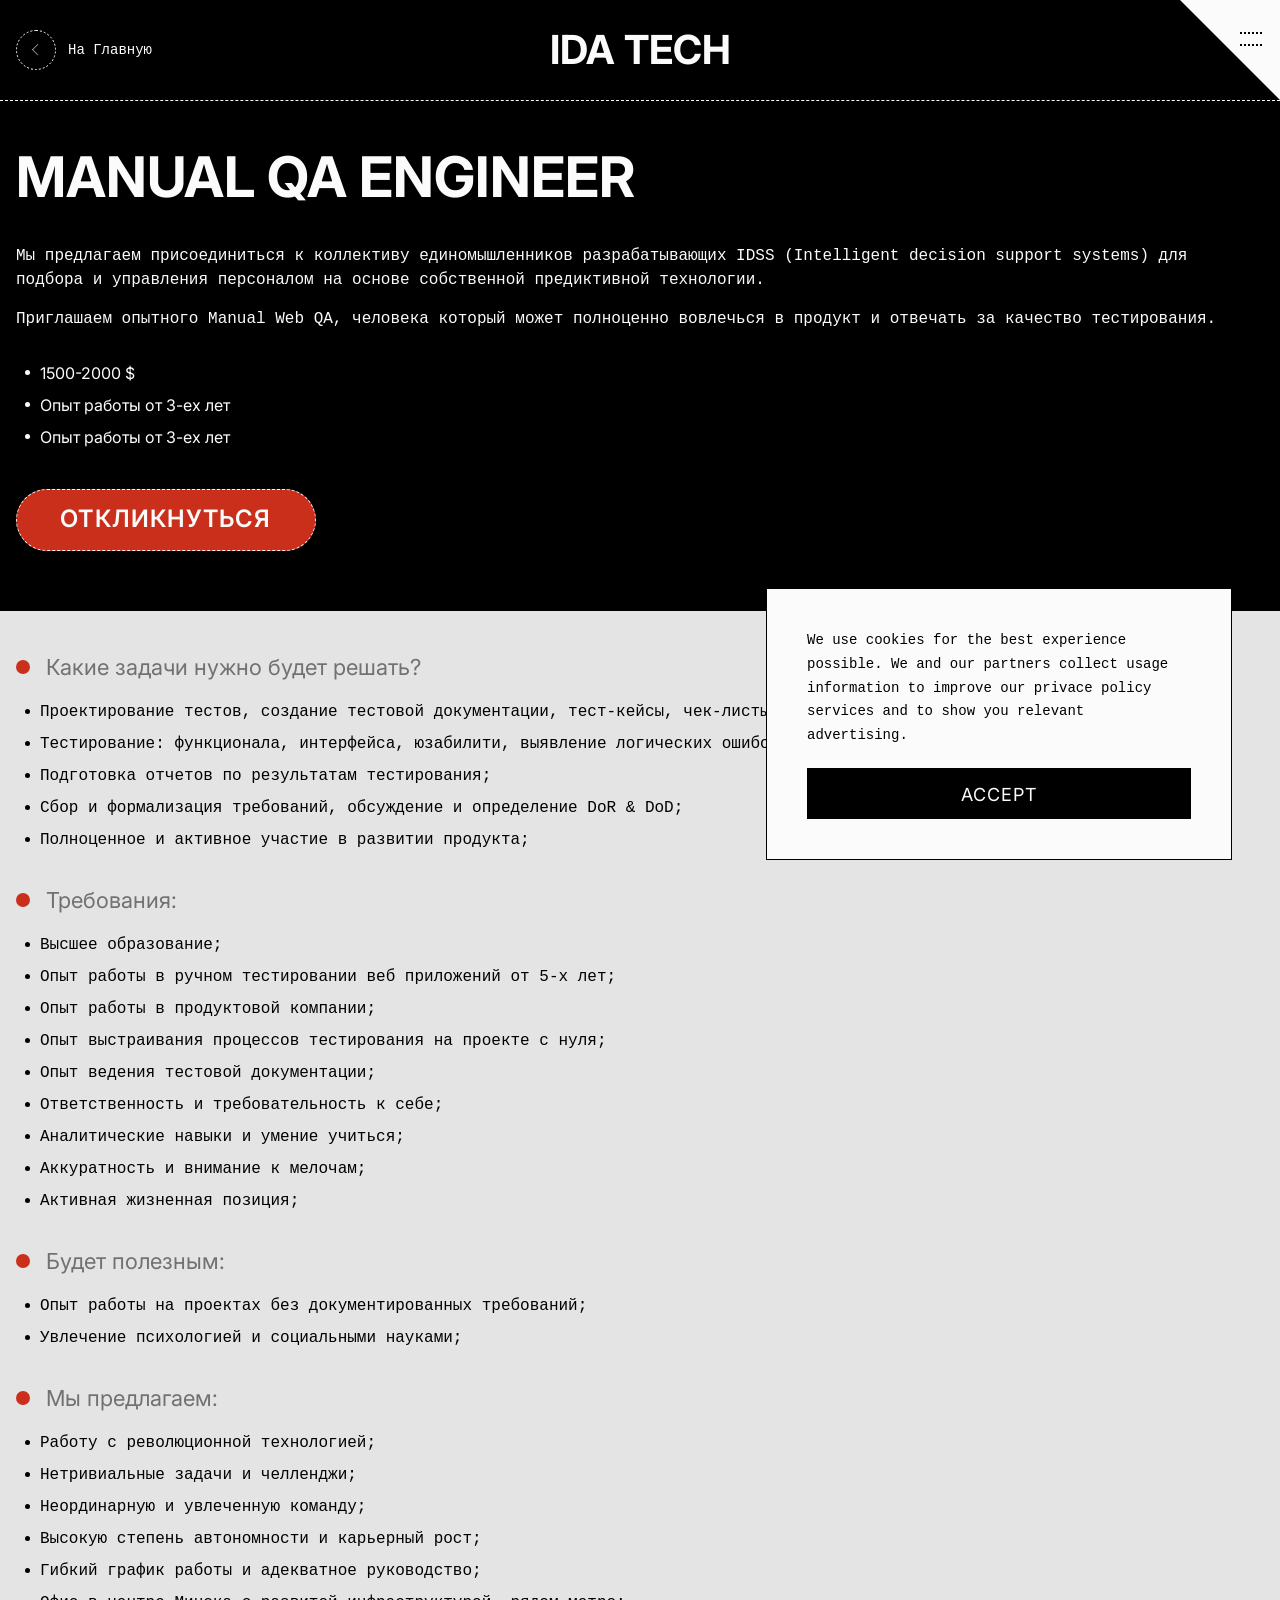
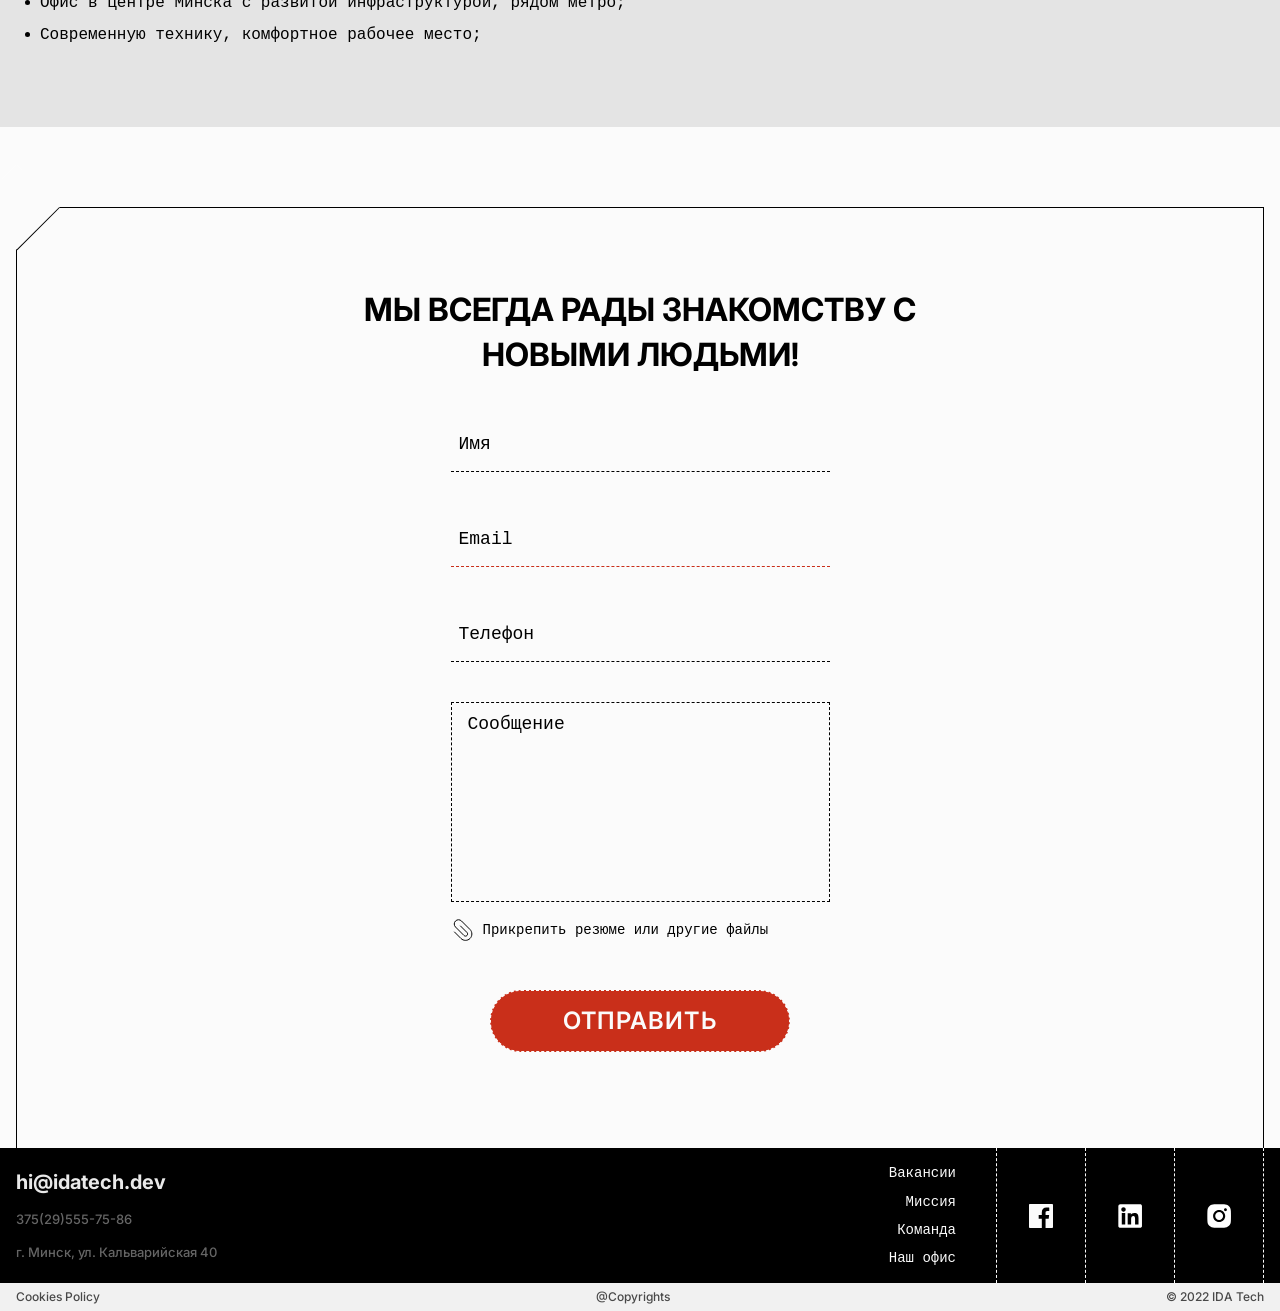
==== commit cdd9be16: "fixes" ====
--- a/job.html
+++ b/job.html
@@ -147,33 +147,38 @@
     </main>
 
     <footer class="footer">
-        <div class="footer_holder">
-            <div class="footer_left">
-                <span class="footer_logo">IDa TECH</span>
-                <div class="footer_text">
-                    <a href="#" class="footer_link">Cookies Policy</a>
-                    <span class="footer_copyrights">
-                        <span>@Copyrights</span>
-                        <span>© 2022 IDA Tech</span>
-                    </span>
-                </div>
-            </div>
-            <div class="footer_right">
-                <div class="footer_menu">
-                    <a href="#" class="footer_menu-link">Вакансии</a>
-                    <a href="#" class="footer_menu-link">Миссия</a>
-                    <a href="#" class="footer_menu-link">Команда</a>
-                    <a href="#" class="footer_menu-link">Наш офис</a>
-                </div>
-                <div class="footer_social">
-                    <a href="#" class="footer_social-link">
-                        <img class="footer_social-image" src="src/img/social/ln-footer.svg" alt="">
-                    </a>
-                    <a href="#" class="footer_social-link">
-                        <img class="footer_social-image" src="src/img/social/insta-footer.svg" alt="">
-                    </a>
-                </div>
-            </div>
+        <div class="footer_top">
+            <div class="footer_holder">
+                <div class="footer_left">
+                    <a href="mailto:Hi@idatech.dev" class="footer_mail">hi@idatech.dev</span>
+                    <a href="tel:+375(29)555-75-86" class="footer_link">375(29)555-75-86</a>
+                    <span class="footer_link">г. Минск, ул. Кальварийская 40</span>
+                </div>
+                <div class="footer_right">
+                    <div class="footer_menu">
+                        <a href="#" class="footer_menu-link">Вакансии</a>
+                        <a href="#" class="footer_menu-link">Миссия</a>
+                        <a href="#" class="footer_menu-link">Команда</a>
+                        <a href="#" class="footer_menu-link">Наш офис</a>
+                    </div>
+                    <div class="footer_social">
+                        <a href="#" class="footer_social-link">
+                            <img class="footer_social-image" src="src/img/social/fb-footer.svg" alt="">
+                        </a>
+                        <a href="#" class="footer_social-link">
+                            <img class="footer_social-image" src="src/img/social/ln-footer.svg" alt="">
+                        </a>
+                        <a href="#" class="footer_social-link">
+                            <img class="footer_social-image" src="src/img/social/insta-footer.svg" alt="">
+                        </a>
+                    </div>
+                </div>
+            </div>
+        </div>
+        <div class="footer_bottom">
+            <a href="#" class="footer_bottom-link">Cookies Policy</a>
+            <span class="footer_bottom-text">@Copyrights</span>
+            <span class="footer_bottom-text">© 2022 IDA Tech</span>
         </div>
     </footer>
 
--- a/style.css
+++ b/style.css
@@ -1 +1 @@
-@import"https://fonts.googleapis.com/css2?family=Inter:wght@400;500;600;700&family=PT+Mono&display=swap";/*! normalize.css v8.0.1 | MIT License | github.com/necolas/normalize.css */html{line-height:1.15;-webkit-text-size-adjust:100%}body{margin:0}main{display:block}h1{font-size:2em;margin:.67em 0}hr{box-sizing:content-box;height:0;overflow:visible}pre{font-family:monospace,monospace;font-size:1em}a{background-color:rgba(0,0,0,0)}abbr[title]{border-bottom:none;text-decoration:underline;-webkit-text-decoration:underline dotted;text-decoration:underline dotted}b,strong{font-weight:bolder}code,kbd,samp{font-family:monospace,monospace;font-size:1em}small{font-size:80%}sub,sup{font-size:75%;line-height:0;position:relative;vertical-align:baseline}sub{bottom:-0.25em}sup{top:-0.5em}img{border-style:none}button,input,optgroup,select,textarea{font-family:inherit;font-size:100%;line-height:1.15;margin:0}button,input{overflow:visible}button,select{text-transform:none}button,[type=button],[type=reset],[type=submit]{-webkit-appearance:button}button::-moz-focus-inner,[type=button]::-moz-focus-inner,[type=reset]::-moz-focus-inner,[type=submit]::-moz-focus-inner{border-style:none;padding:0}button:-moz-focusring,[type=button]:-moz-focusring,[type=reset]:-moz-focusring,[type=submit]:-moz-focusring{outline:1px dotted ButtonText}fieldset{padding:.35em .75em .625em}legend{box-sizing:border-box;color:inherit;display:table;max-width:100%;padding:0;white-space:normal}progress{vertical-align:baseline}textarea{overflow:auto}[type=checkbox],[type=radio]{box-sizing:border-box;padding:0}[type=number]::-webkit-inner-spin-button,[type=number]::-webkit-outer-spin-button{height:auto}[type=search]{-webkit-appearance:textfield;outline-offset:-2px}[type=search]::-webkit-search-decoration{-webkit-appearance:none}::-webkit-file-upload-button{-webkit-appearance:button;font:inherit}details{display:block}summary{display:list-item}template{display:none}[hidden]{display:none}html{scroll-behavior:smooth}body{color:#000;background:#f1f1f1;font:14px/1.3 "PT Mono",monospace;padding:0;scroll-behavior:smooth}@media all and (min-width: 744px){body{font-size:16px}}a{color:#781aa8;text-decoration:none;transition:.2s cubic-bezier(0.38, 0.005, 0.215, 1) color}a:hover,a.hover{outline:none}a:active,a.active{outline:none}a[href^=tel]{white-space:nowrap}p{margin:0 0 20px}@media all and (min-width: 1070px){p{margin-bottom:22px}}img{max-width:100%}img[data-src]{display:none}@media all and (min-width: 1070px){img[data-src]{display:initial}}button:focus,input:focus,textarea:focus{outline:none}table{border-collapse:collapse;min-width:100%}ol,ul{padding:0 0 0 20px;margin:0 0 20px}@media all and (min-width: 744px){ol,ul{padding-left:24px}}@media all and (min-width: 1070px){ol,ul{padding-left:28px}}ul{list-style:none}ul li{margin:0 0 8px;position:relative}ul li::before{content:"";height:5px;width:5px;border-radius:50%;background-color:#000;position:absolute;left:-15px;top:9px}a[name]{position:relative;top:-50px}.menu-opened{overflow:hidden}@media all and (min-width: 1070px){.menu-opened{overflow:initial}}.button,button,input[type=button],input[type=submit]{display:inline-block;background:rgba(0,0,0,0);box-sizing:border-box;border:1px dashed #fbfbfb;border-radius:50px;background-color:#c92f1a;cursor:pointer;color:#fbfbfb;font-family:"Inter",sans-serif;font-size:24px;font-weight:600;height:62px;line-height:58px;padding:0 24px;min-width:146px;white-space:nowrap;text-transform:uppercase;letter-spacing:.05em;text-align:center;width:100%;transition:.2s cubic-bezier(0.38, 0.005, 0.215, 1) color,.2s cubic-bezier(0.38, 0.005, 0.215, 1) background-color}@media all and (min-width: 744px){.button,button,input[type=button],input[type=submit]{width:auto;min-width:300px}}.button:hover,button:hover,input[type=button]:hover,input[type=submit]:hover{background-color:#a32d1d}.button:active,button:active,input[type=button]:active,input[type=submit]:active{background-color:#5a9d91}.button:disabled,button:disabled,input[type=button]:disabled,input[type=submit]:disabled{opacity:.6}input[type=text],input[type=password],input[type=search],input[type=email],input[type=url],input[type=tel]{color:#000;background:rgba(0,0,0,0);border:none;border-bottom:1px dashed currentColor;border-radius:0;box-sizing:border-box;font:18px "PT Mono",monospace;height:55px;line-height:34px;padding:0;width:100%;transition:.2s ease-in border-color,.2s ease-in color,.2s ease-in padding}input[type=text]::-webkit-input-placeholder,input[type=password]::-webkit-input-placeholder,input[type=search]::-webkit-input-placeholder,input[type=email]::-webkit-input-placeholder,input[type=url]::-webkit-input-placeholder,input[type=tel]::-webkit-input-placeholder{color:#000}input[type=text]::-moz-placeholder,input[type=password]::-moz-placeholder,input[type=search]::-moz-placeholder,input[type=email]::-moz-placeholder,input[type=url]::-moz-placeholder,input[type=tel]::-moz-placeholder{color:#000}input[type=text]:-ms-input-placeholder,input[type=password]:-ms-input-placeholder,input[type=search]:-ms-input-placeholder,input[type=email]:-ms-input-placeholder,input[type=url]:-ms-input-placeholder,input[type=tel]:-ms-input-placeholder{color:#000}input[type=text]:focus,input[type=password]:focus,input[type=search]:focus,input[type=email]:focus,input[type=url]:focus,input[type=tel]:focus{color:#000;border-color:#000;padding-left:8px}.error input[type=text],.error input[type=password],.error input[type=search],.error input[type=email],.error input[type=url],.error input[type=tel]{color:#c92f1a}.error input[type=text]::-webkit-input-placeholder,.error input[type=password]::-webkit-input-placeholder,.error input[type=search]::-webkit-input-placeholder,.error input[type=email]::-webkit-input-placeholder,.error input[type=url]::-webkit-input-placeholder,.error input[type=tel]::-webkit-input-placeholder{color:#c92f1a}.error input[type=text]::-moz-placeholder,.error input[type=password]::-moz-placeholder,.error input[type=search]::-moz-placeholder,.error input[type=email]::-moz-placeholder,.error input[type=url]::-moz-placeholder,.error input[type=tel]::-moz-placeholder{color:#c92f1a}.error input[type=text]:-ms-input-placeholder,.error input[type=password]:-ms-input-placeholder,.error input[type=search]:-ms-input-placeholder,.error input[type=email]:-ms-input-placeholder,.error input[type=url]:-ms-input-placeholder,.error input[type=tel]:-ms-input-placeholder{color:#c92f1a}textarea{color:#000;background:rgba(0,0,0,0);border:1px dashed currentColor;border-radius:0;box-sizing:border-box;font:18px "PT Mono",monospace;height:55px;line-height:34px;padding:4px 16px;width:100%;resize:none;height:200px;margin:0 0 16px}textarea::-webkit-input-placeholder{color:#000}textarea::-moz-placeholder{color:#000}textarea:-ms-input-placeholder{color:#000}.error textarea{color:#c92f1a}.error textarea::-webkit-input-placeholder{color:#c92f1a}.error textarea::-moz-placeholder{color:#c92f1a}.error textarea:-ms-input-placeholder{color:#c92f1a}input[type=checkbox]{position:absolute;visibility:hidden;z-index:-1}input[type=checkbox]+label:not([class]){cursor:pointer;display:inline-block;padding:0 0 0 36px;min-height:20px;position:relative;margin:0;transition:.2s cubic-bezier(0.38, 0.005, 0.215, 1) color}@media all and (min-width: 744px){input[type=checkbox]+label:not([class]){font-size:18px}}input[type=checkbox]+label:not([class])::before{content:"";box-sizing:border-box;border:1px solid #ececec;border-radius:4px;height:20px;width:20px;position:absolute;top:-1px;left:0;transition:.1s ease-in-out border-color,.1s ease-in-out background-color}@media all and (min-width: 1070px){input[type=checkbox]+label:not([class])::before{height:26px;width:26px}}input[type=checkbox]+label:not([class])::after{content:"";box-sizing:border-box;background:url(src/img/check.svg) no-repeat center/100% 100%;width:9px;height:9px;position:absolute;top:5px;left:6px;opacity:0;transform:scale(0.3);transition:.1s cubic-bezier(0.38, 0.005, 0.215, 1) opacity,.2s cubic-bezier(0.38, 0.005, 0.215, 1) transform}@media all and (min-width: 1070px){input[type=checkbox]+label:not([class])::after{width:12px;height:12px;top:6px;left:7px}}input[type=checkbox]:hover+label::before{border-color:#000}input[type=checkbox]:checked+label::before{background-color:#7360e6;border-color:#7360e6}input[type=checkbox]:checked+label::after{opacity:1;transform:scale(1)}input[type=checkbox]:checked+label:hover::before{opacity:.9}input[type=checkbox]:disabled+label{opacity:.6;cursor:default}input[type=checkbox]:disabled+label::before{opacity:.6;filter:grayscale(1);pointer-events:none}.error input[type=checkbox]+label:not([class])::before{border-color:#c92f1a}input[type=radio]{position:absolute;visibility:hidden;z-index:-1}input[type=radio]+label:not([class]){cursor:pointer;display:block;box-sizing:border-box;padding:25px 0 25px 50px;color:rgba(0,0,0,.5);font-weight:bold;font-size:14px;position:relative;margin:0 0 20px;border:1px solid #e5e5e5;min-height:63px;line-height:.7;border-radius:3px;transition:.2s cubic-bezier(0.38, 0.005, 0.215, 1) color}@media all and (min-width: 744px){input[type=radio]+label:not([class]){font-size:22px}}input[type=radio]+label:not([class])::before{content:"";border:1px solid #313235;border-radius:50%;height:17px;width:17px;position:absolute;top:22px;left:17px;transition:.1s ease-in-out border-color}input[type=radio]+label:not([class])::after{content:"";background:rgba(0,0,0,0);border-radius:50%;width:11px;height:11px;position:absolute;top:26px;left:21px;transform:scale(0.6);transition:.15s cubic-bezier(0.38, 0.005, 0.215, 1) background,.15s cubic-bezier(0.38, 0.005, 0.215, 1) transform}input[type=radio]:checked+label{color:#000}input[type=radio]:checked+label::before{border-color:#c92f1a}input[type=radio]:checked+label::after{background-color:#c92f1a;transform:scale(1)}input[type=radio]:checked+label:hover::after{transform:scale(0.8)}label{font-size:14px;line-height:1.4;color:#000;display:block;text-align:left;position:relative;margin:0 0 8px}@media all and (min-width: 744px){label{font-size:16px}}label.required::after{content:" *";color:#c92f1a}.form_row{margin:0 0 40px}@media all and (min-width: 1070px){.form_columns{display:flex;justify-content:space-between;gap:156px}}@media all and (min-width: 1070px){.form_column{flex-grow:1;margin-bottom:80px}}h1,.heading-1{font-family:"Inter",sans-serif;font-size:48px;line-height:1.3;font-weight:700;margin:0 0 70px}@media all and (min-width: 1070px){h1,.heading-1{font-size:106px}}h2,.heading-2{font-family:"Inter",sans-serif;font-size:32px;line-height:1.3;font-weight:700;margin:0 0 20px}@media all and (min-width: 1070px){h2,.heading-2{font-size:66px}}h3,.heading-3{font-family:"Inter",sans-serif;font-size:20px;line-height:1.4;font-weight:500}@media all and (min-width: 1070px){h3,.heading-3{font-size:41px}}h4,.heading-4{font-family:"Inter",sans-serif;font-size:20px;line-height:1.3;font-weight:400}@media all and (min-width: 1070px){h4,.heading-4{font-size:26px}}h5,.heading-5{font-family:"Inter",sans-serif;font-size:16px;line-height:1.2;font-weight:400}@media all and (min-width: 1070px){h5,.heading-5{font-size:16px}}.header{position:absolute;top:0;left:0;right:0;height:100px;background:url(src/img/header-bg.svg) no-repeat 100% top/auto 100%}@media all and (min-width: 1070px){.header{height:50px;background-size:50px 50px}}.header__static{position:relative;background-color:#000}@media all and (min-width: 1070px){.header__static{height:100px}}.header_holder{padding-left:16px;padding-right:16px;display:flex;justify-content:center;align-items:center;height:100%}@media all and (min-width: 1070px){.header_holder{max-width:1240px;margin:auto}}@media all and (min-width: 1070px){.header_holder{justify-content:space-between}}.header_back{background:url(src/img/back.svg) no-repeat left center/40px 40px;position:absolute;left:16px;top:50%;margin-top:-20px;height:40px;width:40px;font-size:0;transition:.2s cubic-bezier(0.38, 0.005, 0.215, 1)}@media all and (min-width: 744px){.header_back{font-size:14px;line-height:40px;padding:0 0 0 52px;width:auto;color:#fbfbfb}}@media all and (min-width: 1070px){.header_back{position:static;flex-grow:1;width:33.33%;margin:0}}.header_back:hover{opacity:.6}.header_back:active{opacity:.8}.header_logo{font-family:"Inter",sans-serif;font-weight:700;font-size:32px;line-height:.9;text-transform:uppercase;color:#fbfbfb;text-align:center}@media all and (min-width: 744px){.header_logo{font-size:40px}}@media all and (min-width: 1070px){.header_logo{flex-grow:1;width:33.33%}}.logo{position:absolute;top:16px;left:16px;z-index:2;transition:.5s linear opacity}@media all and (min-width: 1070px){.logo{left:74px}}.logo:hover{opacity:.6}.logo:active{opacity:.8}.logo_image{display:block;width:67px}@media all and (min-width: 1070px){.logo_image{width:110px}}.footer{background-color:#000;color:#fbfbfb;padding:24px 16px 8px}@media all and (min-width: 744px){.footer{padding:0}}.footer_holder{padding-left:16px;padding-right:16px;display:flex;flex-direction:column;position:relative}@media all and (min-width: 1070px){.footer_holder{max-width:1240px;margin:auto}}@media all and (min-width: 744px){.footer_holder{flex-direction:row;justify-content:space-between;align-items:flex-end}}@media all and (min-width: 1070px){.footer_holder{align-items:stretch}}.footer_logo{font-family:"Inter",sans-serif;font-weight:700;font-size:40px;line-height:90%;text-transform:uppercase;margin:0 0 24px;display:block}@media all and (min-width: 744px){.footer_logo{margin:0 0 11px}}@media all and (min-width: 1070px){.footer_logo{font-size:51px;margin-bottom:32px}}.footer_left{display:contents}@media all and (min-width: 744px){.footer_left{display:block;padding:0 0 16px}}@media all and (min-width: 1070px){.footer_left{padding:42px 0}}.footer_right{order:2;margin:0 0 40px}@media all and (min-width: 744px){.footer_right{margin:0;display:flex;align-items:stretch;gap:20px;order:initial}}@media all and (min-width: 1070px){.footer_right{gap:70px}}.footer_text{order:3;opacity:.7}@media all and (min-width: 744px){.footer_text{order:initial}}.footer_link,.footer_copyrights{font-weight:500;font-size:10px;line-height:20px;color:#d9d9d9}@media all and (min-width: 1070px){.footer_link,.footer_copyrights{font-size:12px}}.footer_copyrights{display:inline-flex;gap:12px}.footer_menu{position:absolute;right:16px;top:50%;transform:translateY(-50%);display:flex;flex-direction:column;gap:8px}@media all and (min-width: 744px){.footer_menu{position:static;transform:none;text-align:right;padding:16px 0}}@media all and (min-width: 1070px){.footer_menu{align-items:center;flex-direction:row;gap:32px}}.footer_menu-link{display:block;font-size:14px;color:#fbfbfb;transition:.2s cubic-bezier(0.38, 0.005, 0.215, 1) opacity,.2s cubic-bezier(0.38, 0.005, 0.215, 1) color}.footer_menu-link:hover{color:#5a9d91}.footer_menu-link:active{opacity:.8}.footer_social{display:flex;align-items:stretch}.footer_social-link{display:flex;align-items:center;padding:24px 32px;border-right:1px dashed #fbfbfb}@media all and (min-width: 1070px){.footer_social-link{padding-left:64px;padding-right:64px}}.footer_social-link:first-child{border-left:1px dashed #fbfbfb}.footer_social-image{height:32px;width:32px;transition:.2s cubic-bezier(0.38, 0.005, 0.215, 1) opacity,.1s cubic-bezier(0.38, 0.005, 0.215, 1) transform}@media all and (min-width: 1070px){.footer_social-image{height:64px;width:64px}}.footer_social-image:hover{opacity:.8}.footer_social-image:active{transform:scale(0.9)}.menu{background-color:#fbfbfb;box-sizing:border-box;position:fixed;z-index:11;display:flex;flex-direction:column;justify-content:space-between;align-items:stretch;height:100%;overflow-y:auto;left:100%;top:0;width:100%;transform:translateX(0);transition:.6s cubic-bezier(0.38, 0.005, 0.215, 1) transform}@media all and (min-width: 1070px){.menu{background:none;right:100px;top:60px;left:auto;width:auto;height:auto;z-index:11;mix-blend-mode:difference;overflow-y:visible}}.menu-opened .menu{transform:translateX(-100%)}@media all and (min-width: 1070px){.header__static .menu{position:static;flex-grow:1;width:33.33%}}@media all and (min-width: 1070px){.menu::before,.menu::after{content:"";width:705px;height:705px;position:absolute;right:-445px;top:-440px}}@media all and (min-width: 1070px){.header__static .menu::before,.header__static .menu::after{content:none}}@media all and (min-width: 1070px){.menu::before{background:url(src/img/menu-circle.svg) no-repeat center center/100% 100%}}@media all and (min-width: 1070px){.menu::after{border-radius:50%;background-color:#fbfbfb;transform:scale(0);transform-origin:center center;transition:.3s cubic-bezier(0.38, 0.005, 0.215, 1) transform}}@media all and (min-width: 1070px){.menu:hover::after{transform:scale(1)}}.menu_header{display:flex;align-items:center;justify-content:center;padding:36px 0;position:relative;border-bottom:1px dashed #000}@media all and (min-width: 1070px){.menu_header{display:none}}.menu_logo{font-family:"Inter",sans-serif;font-weight:700;font-size:32px;line-height:90%;text-transform:uppercase;color:#000}@media all and (min-width: 744px){.menu_logo{font-size:40px}}.menu_close{border:none;padding:0;background:rgba(0,0,0,0);height:auto;line-height:1.2;min-width:0;width:auto;border-radius:0;text-transform:none;color:#000;font-size:14px;position:absolute;right:18px;top:40px;transition:.2s cubic-bezier(0.38, 0.005, 0.215, 1) opacity,.2s cubic-bezier(0.38, 0.005, 0.215, 1) color}.menu_close:hover{transform:none;background:rgba(0,0,0,0)}.menu_close:active{transform:none;background:rgba(0,0,0,0)}.menu_close:hover{color:#5a9d91}.menu_close:active{opacity:.8}.menu_links{flex-grow:1;display:flex;flex-direction:column;align-items:center;justify-content:center}@media all and (min-width: 1070px){.menu_links{align-items:stretch;text-align:right;position:relative;z-index:1;mix-blend-mode:difference}}@media all and (min-width: 1070px){.header__static .menu_links{flex-direction:row;gap:24px}}.menu_link{font-size:24px;color:#000;margin:12px 0;transition:.3s cubic-bezier(0.38, 0.005, 0.215, 1) color}@media all and (min-width: 1070px){.menu_link{color:#fbfbfb;font-size:16px;margin:8px 0}}.menu_link:hover{color:#5a9d91}@media all and (min-width: 1070px){.header__static .menu_link{flex-shrink:0}}.menu_footer{background-color:#000;border-top:1px dashed #fbfbfb}@media all and (min-width: 1070px){.menu_footer{display:none}}.menu_footer-text{padding:80px 16px;display:flex;flex-direction:column;justify-content:center;align-items:center;gap:12px}@media all and (min-width: 744px){.menu_footer-text{padding-top:126px;padding-bottom:126px}}.menu_footer-link{color:#fbfbfb;font-size:16px;line-height:1.5;transition:.2s cubic-bezier(0.38, 0.005, 0.215, 1) opacity,.2s cubic-bezier(0.38, 0.005, 0.215, 1) color}.menu_footer-link:hover{color:#5a9d91}.menu_footer-link:active{opacity:.8}.menu_footer-social{display:flex;align-items:stretch;justify-content:center;border-top:1px dashed #fbfbfb}.menu_footer-social-link{display:flex;align-items:center;padding:24px 32px;border-right:1px dashed #fbfbfb}@media all and (min-width: 1070px){.menu_footer-social-link{padding-left:64px;padding-right:64px}}.menu_footer-social-link:first-child{border-left:1px dashed #fbfbfb}.menu_footer-social-image{height:32px;width:32px;transition:.2s cubic-bezier(0.38, 0.005, 0.215, 1) opacity,.1s cubic-bezier(0.38, 0.005, 0.215, 1) transform}.menu_footer-social-image:hover{opacity:.8}.menu_footer-social-image:active{transform:scale(0.9)}.menu-toggle{border:none;padding:0;background:rgba(0,0,0,0);height:auto;line-height:1.2;min-width:0;width:auto;border-radius:0;text-transform:none;position:fixed;top:26px;right:16px;width:24px;height:24px;z-index:10}.menu-toggle:hover{transform:none;background:rgba(0,0,0,0)}.menu-toggle:active{transform:none;background:rgba(0,0,0,0)}@media all and (min-width: 744px){.menu-toggle{display:none}}@media all and (min-width: 744px){.header__static .menu-toggle{display:block}}@media all and (min-width: 1070px){.header__static .menu-toggle{display:none}}.menu-toggle_line{position:absolute;top:50%;left:0;width:24px;height:2px;background:url(src/img/burger-line.svg) no-repeat center center/100% 100%}.menu-toggle_line:nth-child(1){margin-top:-6px}@media all and (min-width: 1070px){.menu-toggle_line:nth-child(1){margin-top:-10px}}.menu-toggle_line:nth-child(2){margin-top:6px}@media all and (min-width: 1070px){.menu-toggle_line:nth-child(2){margin-top:10px}}.content{padding-left:16px;padding-right:16px}@media all and (min-width: 1070px){.content{max-width:1240px;margin:auto}}.popup{background:#fbfbfb;position:fixed;top:0;left:0;right:0;bottom:0;padding:96px 24px 24px;box-sizing:border-box;z-index:20;pointer-events:none;opacity:0;transform:translateY(30%);transition:.3s cubic-bezier(0.38, 0.005, 0.215, 1) transform,.3s cubic-bezier(0.38, 0.005, 0.215, 1) opacity}@media all and (min-width: 1070px){.popup{padding:64px}}.popup.opened{opacity:1;transform:translateY(0%);pointer-events:all}.popup_close{background:url(src/img/popup-close.svg) no-repeat center center/contain;border:none;height:40px;width:40px;position:absolute;top:32px;right:24px;z-index:3;min-width:0;padding:0;transition:.2s cubic-bezier(0.38, 0.005, 0.215, 1) opacity}.popup_close:hover{opacity:.6}.popup_close:active{opacity:1}.popup_content{overflow:auto;height:100%;max-width:910px;margin:auto}@media all and (min-width: 744px){.popup_content__center{display:flex;flex-direction:column;justify-content:center}}.popup h1{font-weight:700;text-transform:uppercase}.popup h2{font-family:"PT Mono",monospace;font-size:24px;font-weight:700}@media all and (min-width: 1070px){.popup h2{font-size:32px}}.popup h3{font-family:"PT Mono",monospace;font-size:18px;font-weight:700;margin:40px 0 20px}@media all and (min-width: 1070px){.popup h3{font-size:24px}}.fade{position:fixed;top:0;left:0;width:100vw;height:100vh;pointer-events:none;transition:.3s cubic-bezier(0.38, 0.005, 0.215, 1) background}.menu-opened .fade,.fade.opened{background-color:rgba(0,0,0,.6);pointer-events:all;z-index:10}.filters-opened .fade{z-index:100}.main{padding:176px 0 0}@media all and (min-width: 1070px){.main{padding-top:318px}}.main__small-top-indent{padding-top:0}.section{overflow:hidden;background-color:#fbfbfb}.section__dark{background-color:#000;color:#fbfbfb}.section_holder{padding-left:16px;padding-right:16px}@media all and (min-width: 1070px){.section_holder{max-width:1240px;margin:auto}}.section_title{display:block;margin:80px 0 40px;position:relative;padding:0 0 0 29px;font-size:22px;line-height:1.5;color:#717171;font-family:"Inter",sans-serif}@media all and (min-width: 1070px){.section_title{margin-top:120px}}.section_title::before{content:"";height:14px;width:14px;border-radius:50%;position:absolute;left:0;top:8px;background-color:#c92f1a}.showcase{padding:16px 0 64px}@media all and (min-width: 744px){.showcase{padding-top:24px;padding-bottom:68px}}@media all and (min-width: 1070px){.showcase{padding-top:60px;padding-bottom:140px;position:relative}}.showcase_title{font-size:56px;line-height:.9;margin:0}@media all and (min-width: 744px){.showcase_title{font-size:112px}}@media all and (min-width: 1070px){.showcase_title{font-size:214px}}.showcase_subtitle{font-size:22px;font-weight:400;text-transform:uppercase;margin:0 0 64px}@media all and (min-width: 744px){.showcase_subtitle{font-size:24px}}@media all and (min-width: 1070px){.showcase_subtitle{font-size:44px}}@media all and (min-width: 744px){.showcase_features{display:flex;flex-wrap:wrap;gap:30px;justify-content:flex-end}}@media all and (min-width: 1070px){.showcase_features{justify-content:flex-start;flex-wrap:nowrap}}.showcase_feature{display:block;font-size:18px;padding:54px 0 24px;position:relative;font-family:"Inter",sans-serif;text-transform:uppercase}@media all and (min-width: 744px){.showcase_feature{width:35%}}@media all and (min-width: 744px){.showcase_feature:nth-child(1){margin:70px 0 0}}@media all and (min-width: 1070px){.showcase_feature:nth-child(1){width:292px}}@media all and (min-width: 744px){.showcase_feature:nth-child(2){width:60%}}@media all and (min-width: 1070px){.showcase_feature:nth-child(2){width:261px}}@media all and (min-width: 744px){.showcase_feature:nth-child(3){margin-top:-20px}}@media all and (min-width: 1070px){.showcase_feature:nth-child(3){width:280px}}.showcase_feature::before{content:"";border-top:1px dashed currentColor;-webkit-mask:linear-gradient(90deg, rgba(255, 255, 255, 0), white 50%, white 50%, rgba(255, 255, 255, 0) 100%);mask:linear-gradient(90deg, rgba(255, 255, 255, 0), white 50%, white 50%, rgba(255, 255, 255, 0) 100%);position:absolute;left:0;top:0;right:0}.showcase_feature::after{content:"";height:14px;width:14px;position:absolute;left:0;top:24px;background-color:#c92f1a;border-radius:50%}.showcase_down{width:161px;height:161px;border-radius:50%;background:url(src/img/scroll-down.svg) no-repeat center/100%;margin:auto;transition:.2s cubic-bezier(0.38, 0.005, 0.215, 1) opacity}@media all and (min-width: 744px){.showcase_down{margin:0 0 0 126px}}@media all and (min-width: 1070px){.showcase_down{position:absolute;right:0;bottom:100px}}.showcase_down:hover{opacity:.6}.showcase_down:active{opacity:.8}.vacancies{border-bottom:1px solid #000;border-right:1px solid #000}.vacancy{padding:16px 24px;border-top:1px dashed #000;border-left:1px solid #000;position:relative;transition:.2s cubic-bezier(0.38, 0.005, 0.215, 1) background,.2s cubic-bezier(0.38, 0.005, 0.215, 1) border}@media all and (min-width: 744px){.vacancy{padding:24px 40px}}@media all and (min-width: 1070px){.vacancy{padding:35px 52px}}.vacancy:first-child{border-top-style:solid}.vacancy.active,.vacancy:hover{background-color:#c92f1a;color:#fbfbfb;border-top:1px solid #c92f1a}.vacancy.active::before,.vacancy:hover::before{content:"";position:absolute;top:0;left:-1px;bottom:0;width:4px;background:repeating-linear-gradient(#FBFBFB, #C92F1A 2px)}.vacancy.active+.vacancy,.vacancy:hover+.vacancy{border-top:1px solid #c92f1a}.vacancy_title{width:70%;font-size:22px;font-weight:700;font-family:"Inter",sans-serif;margin:0;display:block;text-transform:uppercase}@media all and (min-width: 744px){.vacancy_title{font-size:24px}}@media all and (min-width: 1070px){.vacancy_title{font-size:44px}}.vacancy_content{max-height:0;overflow:hidden;transition:.3s cubic-bezier(0.38, 0.005, 0.215, 1) max-height}.vacancy:hover .vacancy_content,.vacancy.active .vacancy_content{max-height:400px}.vacancy_description{font-size:16px;margin:24px 0 30px}@media all and (min-width: 1070px){.vacancy_description{font-size:22px}}.vacancy_tags{display:flex;gap:20px}.vacancy_tag{font-size:14px;text-transform:uppercase;padding:0 16px;border:1px dashed #fbfbfb;border-radius:20px;height:29px;line-height:31px}@media all and (min-width: 744px){.vacancy_tag{height:32px;line-height:33px;font-size:18px;padding:0 24px}}.vacancy_arrow{position:absolute;background:#fbfbfb url(src/img/arrow-right.svg) no-repeat center/100%;width:30px;height:30px;position:absolute;top:16px;right:24px;border-radius:50%}@media all and (min-width: 744px){.vacancy_arrow{width:50px;height:50px;top:16px;right:40px}}@media all and (min-width: 1070px){.vacancy_arrow{top:24px}}.vacancy_arrow::after{content:"";background:#fbfbfb url(src/img/arrow-right-red.svg) no-repeat center/100%;position:absolute;top:0;left:0;right:0;bottom:0;border-radius:50%;opacity:0;transition:.2s cubic-bezier(0.38, 0.005, 0.215, 1) opacity}.vacancy:hover .vacancy_arrow::after,.vacancy.active .vacancy_arrow::after{opacity:1}.tasks{display:flex;flex-direction:column;align-items:center}@media all and (min-width: 744px){.tasks{max-width:800px;margin:auto}}@media all and (min-width: 1070px){.tasks{max-width:1066px}}.task{width:calc(100vw - 32px);height:calc(100vw - 32px);border-radius:50%;background:#fbfbfb url(src/img/task-bg.png) no-repeat center/100%;box-sizing:border-box;padding:40px;display:flex;flex-direction:column;align-items:center;margin-top:-90px;color:#000;position:relative}@media all and (min-width: 744px){.task{width:444px;height:444px;margin-top:-155px}}@media all and (min-width: 1070px){.task{margin-top:-370px;align-items:flex-start}}.task:nth-child(1){background-color:#717171;margin-top:0;color:#fbfbfb}@media all and (min-width: 744px){.task:nth-child(1){align-self:flex-start}}.task:nth-child(3){background-color:#c92f1a;color:#fbfbfb}@media all and (min-width: 744px){.task:nth-child(3){align-self:flex-end}}.task::before{content:"";position:absolute;top:8px;left:8px;right:8px;bottom:8px;border:1px dashed currentColor;border-radius:50%;pointer-events:none}@media all and (min-width: 744px){.task::before{top:10px;left:10px;right:10px;bottom:10px}}.task_number{font-weight:600;font-size:80px;line-height:.9;font-family:"Inter",sans-serif;margin:0 0 10px;text-align:center;width:100%}@media all and (min-width: 744px){.task_number{font-size:92px;margin-bottom:16px}}.task_title{font-size:16px;max-width:80%;text-align:center}@media all and (min-width: 744px){.task_title{font-size:22px;text-align:left;max-width:90%}}@media all and (min-width: 744px){.person{display:flex;gap:20px}}.person_image-wrapper{width:65%;position:relative;margin:0 0 8px}@media all and (min-width: 744px){.person_image-wrapper{width:100%}}.person_image{width:100%;transition:.2s cubic-bezier(0.38, 0.005, 0.215, 1) filter}@media all and (min-width: 1070px){.active .person_image{filter:sepia(100%) hue-rotate(310deg) saturate(3)}}.person_name{font-size:16px;display:block;margin:0 0 0 84px;position:relative}.person_name::before{content:"";width:12px;height:12px;background-color:#000;position:absolute;border-radius:50%;position:absolute;left:-28px;top:10px}.person_position{font-size:14px;margin:0 0 0 84px}@media all and (min-width: 744px){.person_position{font-size:16px}}.person_social{position:absolute;right:14px;bottom:14px;display:flex;flex-direction:column;gap:15px}.person_social-icon{height:24px;width:24px}@media all and (min-width: 1070px){.person_social-icon{opacity:0;transition:.2s cubic-bezier(0.38, 0.005, 0.215, 1) opacity}}@media all and (min-width: 1070px){.active .person_social-icon{opacity:1}}.person_title{font-family:"Inter",sans-serif;font-weight:700;font-size:18px;display:block;margin:16px 0;text-transform:uppercase}@media all and (min-width: 744px){.person_title{margin-top:0}}.person_description{font-size:14px;line-height:1.5;position:relative;padding:16px 0 0}@media all and (min-width: 744px){.person_description{font-size:16px}}@media all and (min-width: 1070px){.person_description{-moz-columns:2;columns:2}}.person_description::before{content:"";background:repeating-linear-gradient(90deg, rgba(0, 0, 0, 0.25), transparent 2px);position:absolute;left:0;right:0;top:0;height:4px}.person_header{transition:.2s cubic-bezier(0.38, 0.005, 0.215, 1) transform}@media all and (min-width: 744px){.person_header{width:220px;flex-shrink:0}}@media all and (min-width: 1070px){.person_header{width:100%}}@media all and (min-width: 1070px){.active .person_header{transform:rotate(-5deg)}}@media all and (min-width: 1070px){.person_content{position:absolute;left:0;bottom:0;opacity:0;width:75%;pointer-events:none;transition:.2s cubic-bezier(0.38, 0.005, 0.215, 1) opacity}}@media all and (min-width: 1070px){.active .person_content{opacity:1;pointer-events:all}}@media all and (min-width: 1070px){.team{height:100vh;position:relative}}@media all and (min-width: 1070px){.team_slider{position:relative;display:flex;font-size:0;padding-bottom:390px}}.team_slider>div{flex-grow:1}@media all and (min-width: 1070px){.team_slider>div:nth-child(odd){margin-top:54px}}@media all and (min-width: 1070px){.team .tns-ovh{overflow:visible}}@media all and (min-width: 744px){.contact-form{box-sizing:border-box;padding:80px;border:1px solid #000;border-bottom:none;display:flex;flex-direction:column;align-items:center}}.contact-form_title{font-weight:700;font-size:32px;margin:0 0 40px;text-align:center}@media all and (min-width: 744px){.contact-form_title{max-width:560px}}@media all and (min-width: 1070px){.contact-form_title{margin-bottom:80px}}@media all and (min-width: 744px){.contact-form_content{max-width:440px}}@media all and (min-width: 1070px){.contact-form_content{max-width:none;width:1010px}}.contact-form_sumbit{text-align:center}article{padding:40px 16px}@media all and (min-width: 744px){article{border:1px dashed #000;padding:40px;margin:80px 16px}}@media all and (min-width: 1070px){article{padding:80px;max-width:1020px;margin-left:auto;margin-right:auto;margin-bottom:120px}}@media all and (min-width: 1070px){article>*:not([class]){max-width:620px;margin-left:auto;margin-right:auto}}article h1{font-size:40px;margin:0 0 40px;text-align:center}@media all and (min-width: 744px){article h1{font-size:56px}}@media all and (min-width: 1070px){article h1{font-size:72px;margin-bottom:80px;max-width:none}}article h2{font-size:24px;margin:120px 0 16px}@media all and (min-width: 1070px){article h2{margin-top:80px;margin-left:auto;margin-right:auto}}article h3{font-weight:400;font-size:22px;line-height:1.5;margin:64px 0 16px;padding:0 0 0 30px;position:relative;color:#717171;box-sizing:border-box}@media all and (min-width: 1070px){article h3{margin-top:80px;margin-left:auto;margin-right:auto}}article h3::before{content:"";position:absolute;left:0;top:50%;height:14px;width:14px;border-radius:50%;background-color:#c92f1a;margin-top:-7px}article p,article li{font-family:"Inter",sans-serif;line-height:1.5}.carousel{overflow:hidden;margin-left:-16px;margin-right:-16px}.carousel_row{display:flex;gap:18px;margin:0 0 12px}@media all and (min-width: 744px){.carousel_row{margin-bottom:25px;gap:36px}}.carousel_item{flex-shrink:0}.carousel_image{height:148px}@media all and (min-width: 744px){.carousel_image{height:295px}}.office{margin:0 0 120px}@media all and (min-width: 744px){.office{margin-bottom:80px}}@media all and (min-width: 1070px){.office{margin-bottom:60px}}.office_adress{margin:74px 0 0;text-align:right;font-size:16px;line-height:1.5}@media all and (min-width: 744px){.office_adress{margin-top:64px}}@media all and (min-width: 1070px){.office_adress{margin-top:40px}}.office_adress p{margin:0}.office_adress a{color:#000;margin:0 0 0 10px}.attach_input{position:absolute;opacity:0;pointer-events:none}.attach_label{display:inline-block;height:24px;line-height:24px;font-size:14px;padding:0 0 0 32px;background:url(src/img/attach.svg) no-repeat left center/24px 24px;transition:.2s cubic-bezier(0.38, 0.005, 0.215, 1) opacity}.attach_label:hover{opacity:.6}.attach_label:active{opacity:.8}.cookies{background:#fbfbfb;position:fixed;z-index:9;bottom:16px;left:16px;right:16px;padding:28px 36px;box-sizing:border-box;max-width:466px;border:1px solid #000;display:none}@media all and (min-width: 744px){.cookies{bottom:40px;left:auto;right:48px;padding:40px}}.cookies_text{font-size:14px;line-height:1.7;margin:0 0 20px}.cookies_button{height:51px;line-height:51px;background-color:#000;border-radius:0;border:1px solid #000;font-size:18px;font-weight:400;width:100%}.job{padding:0;border:none;margin:0;max-width:none}@media all and (min-width: 1070px){.job{display:flex;align-items:flex-start}}.job_section{background-color:#e4e4e4;padding:40px 16px 80px}@media all and (min-width: 1070px){.job_section{padding:80px 40px 80px 100px;flex-grow:1;width:50%}}.job_section:first-child{background-color:#000;color:#fbfbfb;border-top:1px dashed #fbfbfb}@media all and (min-width: 1070px){.job_section:first-child{min-height:calc(100vh - 100px);position:sticky;top:0}}.job_section:first-child li::before{background-color:#fbfbfb}.job_section h3:first-child{margin-top:0}@media all and (min-width: 1070px){.job_section h3:first-child{margin-top:10px}}.job_title{text-align:left;margin:0 0 40px}@media all and (min-width: 1070px){.job_title{margin-bottom:24px}}.tns-outer{padding:0 !important}.tns-outer [hidden]{display:none !important}.tns-outer [aria-controls],.tns-outer [data-action]{cursor:pointer}.tns-slider{transition:all cubic-bezier(0.38, 0.005, 0.215, 1) 0s}.tns-slider>.tns-item{box-sizing:border-box}.tns-horizontal.tns-subpixel{white-space:nowrap}.tns-horizontal.tns-subpixel>.tns-item{display:inline-block;vertical-align:top;white-space:normal}.tns-horizontal.tns-no-subpixel:after{content:"";display:table;clear:both}.tns-horizontal.tns-no-subpixel>.tns-item{float:left}.tns-horizontal.tns-carousel.tns-no-subpixel>.tns-item{margin-right:-100%}.tns-no-calc{position:relative;left:0}.tns-gallery{position:relative;left:0;min-height:1px}.tns-gallery>.tns-item{position:absolute;left:-100%;transition:transform 0s,opacity 0s}.tns-gallery>.tns-slide-active{position:relative;left:auto !important}.tns-gallery>.tns-moving{transition:all .25s}.tns-autowidth{display:inline-block}.tns-lazy-img{transition:opacity .6s;opacity:.6}.tns-lazy-img.tns-complete{opacity:1}.tns-ah{transition:height 0s}.tns-ovh{overflow:hidden}.tns-visually-hidden{position:absolute;left:-10000em}.tns-transparent{opacity:0;visibility:hidden}.tns-fadeIn{opacity:1;filter:alpha(opacity=100);z-index:0}.tns-normal,.tns-fadeOut{opacity:0;filter:alpha(opacity=0);z-index:-1}.tns-vpfix{white-space:nowrap}.tns-vpfix>div,.tns-vpfix>li{display:inline-block}.tns-t-subp2{margin:0 auto;width:310px;position:relative;height:10px;overflow:hidden}.tns-t-ct{width:2333.3333333%;width:2333.3333333333%;position:absolute;right:0}.tns-t-ct:after{content:"";display:table;clear:both}.tns-t-ct>div{width:1.4285714%;width:1.4285714286%;height:10px;float:left}.tns-controls{display:flex;justify-content:flex-end;gap:8px;margin:0 0 40px}.tns-controls button{border:none;padding:0;background:rgba(0,0,0,0);height:auto;line-height:1.2;min-width:0;width:auto;border-radius:0;text-transform:none;width:50px;height:50px;font-size:0;line-height:0;transition:.2s cubic-bezier(0.38, 0.005, 0.215, 1) opacity}.tns-controls button:hover{transform:none;background:rgba(0,0,0,0)}.tns-controls button:active{transform:none;background:rgba(0,0,0,0)}.tns-controls button:hover{opacity:.6}.tns-controls button:active{opacity:.8}.tns-controls button[data-controls=prev]{background:url(src/img/prev.svg) no-repeat center/100% auto}.tns-controls button[data-controls=next]{background:url(src/img/next.svg) no-repeat center/100% auto}.tns-nav{display:flex;justify-content:center;gap:24px;margin:20px 0 0}.tns-nav button{border:none;padding:0;background:rgba(0,0,0,0);height:auto;line-height:1.2;min-width:0;width:auto;border-radius:0;text-transform:none;height:12px;width:12px;border-radius:50%;background-color:rgba(0,0,0,.2)}.tns-nav button:hover{transform:none;background:rgba(0,0,0,0)}.tns-nav button:active{transform:none;background:rgba(0,0,0,0)}.tns-nav button.tns-nav-active,.tns-nav button:hover{background-color:#000}.tns-nav button:hover{opacity:.6}.tns-nav button:active{opacity:.8}+@import"https://fonts.googleapis.com/css2?family=Inter:wght@400;500;600;700&family=PT+Mono&display=swap";/*! normalize.css v8.0.1 | MIT License | github.com/necolas/normalize.css */html{line-height:1.15;-webkit-text-size-adjust:100%}body{margin:0}main{display:block}h1{font-size:2em;margin:.67em 0}hr{box-sizing:content-box;height:0;overflow:visible}pre{font-family:monospace,monospace;font-size:1em}a{background-color:rgba(0,0,0,0)}abbr[title]{border-bottom:none;text-decoration:underline;-webkit-text-decoration:underline dotted;text-decoration:underline dotted}b,strong{font-weight:bolder}code,kbd,samp{font-family:monospace,monospace;font-size:1em}small{font-size:80%}sub,sup{font-size:75%;line-height:0;position:relative;vertical-align:baseline}sub{bottom:-0.25em}sup{top:-0.5em}img{border-style:none}button,input,optgroup,select,textarea{font-family:inherit;font-size:100%;line-height:1.15;margin:0}button,input{overflow:visible}button,select{text-transform:none}button,[type=button],[type=reset],[type=submit]{-webkit-appearance:button}button::-moz-focus-inner,[type=button]::-moz-focus-inner,[type=reset]::-moz-focus-inner,[type=submit]::-moz-focus-inner{border-style:none;padding:0}button:-moz-focusring,[type=button]:-moz-focusring,[type=reset]:-moz-focusring,[type=submit]:-moz-focusring{outline:1px dotted ButtonText}fieldset{padding:.35em .75em .625em}legend{box-sizing:border-box;color:inherit;display:table;max-width:100%;padding:0;white-space:normal}progress{vertical-align:baseline}textarea{overflow:auto}[type=checkbox],[type=radio]{box-sizing:border-box;padding:0}[type=number]::-webkit-inner-spin-button,[type=number]::-webkit-outer-spin-button{height:auto}[type=search]{-webkit-appearance:textfield;outline-offset:-2px}[type=search]::-webkit-search-decoration{-webkit-appearance:none}::-webkit-file-upload-button{-webkit-appearance:button;font:inherit}details{display:block}summary{display:list-item}template{display:none}[hidden]{display:none}html{scroll-behavior:smooth}body{color:#000;background:#f1f1f1;font:14px/1.3 "PT Mono",monospace;padding:0;scroll-behavior:smooth}@media all and (min-width: 744px){body{font-size:16px}}a{color:#781aa8;text-decoration:none;transition:.2s cubic-bezier(0.38, 0.005, 0.215, 1) color}a:hover,a.hover{outline:none}a:active,a.active{outline:none}a[href^=tel]{white-space:nowrap}p{margin:0 0 20px}@media all and (min-width: 1440px){p{margin-bottom:22px}}img{max-width:100%}img[data-src]{display:none}@media all and (min-width: 1440px){img[data-src]{display:initial}}button:focus,input:focus,textarea:focus{outline:none}table{border-collapse:collapse;min-width:100%}ol,ul{padding:0 0 0 20px;margin:0 0 20px}@media all and (min-width: 744px){ol,ul{padding-left:24px}}@media all and (min-width: 1440px){ol,ul{padding-left:28px}}ul{list-style:none}ul li{margin:0 0 8px;position:relative}ul li::before{content:"";height:5px;width:5px;border-radius:50%;background-color:#000;position:absolute;left:-15px;top:9px}main{overflow:hidden}a[name]{position:relative;top:-50px}.menu-opened{overflow:hidden}@media all and (min-width: 1440px){.menu-opened{overflow:initial}}.button,button,input[type=button],input[type=submit]{display:inline-block;background:rgba(0,0,0,0);box-sizing:border-box;border:1px dashed #fbfbfb;border-radius:50px;background-color:#c92f1a;cursor:pointer;color:#fbfbfb;font-family:"Inter",sans-serif;font-size:24px;font-weight:600;height:62px;line-height:58px;padding:0 24px;min-width:146px;white-space:nowrap;text-transform:uppercase;letter-spacing:.05em;text-align:center;width:100%;transition:.2s cubic-bezier(0.38, 0.005, 0.215, 1) color,.2s cubic-bezier(0.38, 0.005, 0.215, 1) background-color}@media all and (min-width: 744px){.button,button,input[type=button],input[type=submit]{width:auto;min-width:300px}}.button:hover,button:hover,input[type=button]:hover,input[type=submit]:hover{background-color:#a32d1d}.button:active,button:active,input[type=button]:active,input[type=submit]:active{background-color:#5a9d91}.button:disabled,button:disabled,input[type=button]:disabled,input[type=submit]:disabled{opacity:.6}input[type=text],input[type=password],input[type=search],input[type=email],input[type=url],input[type=tel]{color:#000;background:rgba(0,0,0,0);border:none;border-bottom:1px dashed currentColor;border-radius:0;box-sizing:border-box;font:18px "PT Mono",monospace;height:55px;line-height:34px;padding:0 0 0 8px;width:100%;transition:.2s ease-in border-color,.2s ease-in color}input[type=text]::-webkit-input-placeholder,input[type=password]::-webkit-input-placeholder,input[type=search]::-webkit-input-placeholder,input[type=email]::-webkit-input-placeholder,input[type=url]::-webkit-input-placeholder,input[type=tel]::-webkit-input-placeholder{color:#000}input[type=text]::-moz-placeholder,input[type=password]::-moz-placeholder,input[type=search]::-moz-placeholder,input[type=email]::-moz-placeholder,input[type=url]::-moz-placeholder,input[type=tel]::-moz-placeholder{color:#000}input[type=text]:-ms-input-placeholder,input[type=password]:-ms-input-placeholder,input[type=search]:-ms-input-placeholder,input[type=email]:-ms-input-placeholder,input[type=url]:-ms-input-placeholder,input[type=tel]:-ms-input-placeholder{color:#000}input[type=text]:focus,input[type=password]:focus,input[type=search]:focus,input[type=email]:focus,input[type=url]:focus,input[type=tel]:focus{color:#000;border-color:#000}.error input[type=text],.error input[type=password],.error input[type=search],.error input[type=email],.error input[type=url],.error input[type=tel]{color:#c92f1a}textarea{color:#000;background:rgba(0,0,0,0);border:1px dashed currentColor;border-radius:0;box-sizing:border-box;font:18px "PT Mono",monospace;line-height:34px;padding:4px 16px;width:100%;resize:none;height:200px;margin:0 0 16px}textarea::-webkit-input-placeholder{color:#000}textarea::-moz-placeholder{color:#000}textarea:-ms-input-placeholder{color:#000}@media all and (min-width: 1440px){textarea{height:245px}}.error textarea{color:#c92f1a}.error textarea::-webkit-input-placeholder{color:#c92f1a}.error textarea::-moz-placeholder{color:#c92f1a}.error textarea:-ms-input-placeholder{color:#c92f1a}input[type=checkbox]{position:absolute;visibility:hidden;z-index:-1}input[type=checkbox]+label:not([class]){cursor:pointer;display:inline-block;padding:0 0 0 36px;min-height:20px;position:relative;margin:0;transition:.2s cubic-bezier(0.38, 0.005, 0.215, 1) color}@media all and (min-width: 744px){input[type=checkbox]+label:not([class]){font-size:18px}}input[type=checkbox]+label:not([class])::before{content:"";box-sizing:border-box;border:1px solid #ececec;border-radius:4px;height:20px;width:20px;position:absolute;top:-1px;left:0;transition:.1s ease-in-out border-color,.1s ease-in-out background-color}@media all and (min-width: 1440px){input[type=checkbox]+label:not([class])::before{height:26px;width:26px}}input[type=checkbox]+label:not([class])::after{content:"";box-sizing:border-box;background:url(src/img/check.svg) no-repeat center/100% 100%;width:9px;height:9px;position:absolute;top:5px;left:6px;opacity:0;transform:scale(0.3);transition:.1s cubic-bezier(0.38, 0.005, 0.215, 1) opacity,.2s cubic-bezier(0.38, 0.005, 0.215, 1) transform}@media all and (min-width: 1440px){input[type=checkbox]+label:not([class])::after{width:12px;height:12px;top:6px;left:7px}}input[type=checkbox]:hover+label::before{border-color:#000}input[type=checkbox]:checked+label::before{background-color:#7360e6;border-color:#7360e6}input[type=checkbox]:checked+label::after{opacity:1;transform:scale(1)}input[type=checkbox]:checked+label:hover::before{opacity:.9}input[type=checkbox]:disabled+label{opacity:.6;cursor:default}input[type=checkbox]:disabled+label::before{opacity:.6;filter:grayscale(1);pointer-events:none}.error input[type=checkbox]+label:not([class])::before{border-color:#c92f1a}input[type=radio]{position:absolute;visibility:hidden;z-index:-1}input[type=radio]+label:not([class]){cursor:pointer;display:block;box-sizing:border-box;padding:25px 0 25px 50px;color:rgba(0,0,0,.5);font-weight:bold;font-size:14px;position:relative;margin:0 0 20px;border:1px solid #e5e5e5;min-height:63px;line-height:.7;border-radius:3px;transition:.2s cubic-bezier(0.38, 0.005, 0.215, 1) color}@media all and (min-width: 744px){input[type=radio]+label:not([class]){font-size:22px}}input[type=radio]+label:not([class])::before{content:"";border:1px solid #313235;border-radius:50%;height:17px;width:17px;position:absolute;top:22px;left:17px;transition:.1s ease-in-out border-color}input[type=radio]+label:not([class])::after{content:"";background:rgba(0,0,0,0);border-radius:50%;width:11px;height:11px;position:absolute;top:26px;left:21px;transform:scale(0.6);transition:.15s cubic-bezier(0.38, 0.005, 0.215, 1) background,.15s cubic-bezier(0.38, 0.005, 0.215, 1) transform}input[type=radio]:checked+label{color:#000}input[type=radio]:checked+label::before{border-color:#c92f1a}input[type=radio]:checked+label::after{background-color:#c92f1a;transform:scale(1)}input[type=radio]:checked+label:hover::after{transform:scale(0.8)}label{font-size:14px;line-height:1.4;color:#000;display:block;text-align:left;position:relative;margin:0 0 8px}@media all and (min-width: 744px){label{font-size:16px}}label.required::after{content:" *";color:#c92f1a}.form_row{margin:0 0 40px;position:relative}@media all and (min-width: 1440px){.form_row{width:412px}}@media all and (min-width: 1440px){.form_columns{display:flex;justify-content:space-between;gap:156px}}@media all and (min-width: 1440px){.form_column{flex-grow:1;margin-bottom:80px}}.form_label{position:absolute;left:0;top:17px;font:18px "PT Mono",monospace;transform-origin:left top;transition:.2s cubic-bezier(0.38, 0.005, 0.215, 1) transform,.2s cubic-bezier(0.38, 0.005, 0.215, 1) color}input:not(:-moz-placeholder-shown)+.form_label{transform:scale(0.8) translateY(-35px)}input:focus+.form_label,input:not(:placeholder-shown)+.form_label{transform:scale(0.8) translateY(-35px)}.error .form_label{color:#c92f1a}h1,.heading-1{font-family:"Inter",sans-serif;font-size:48px;line-height:1.3;font-weight:700;margin:0 0 70px}@media all and (min-width: 1440px){h1,.heading-1{font-size:106px}}h2,.heading-2{font-family:"Inter",sans-serif;font-size:32px;line-height:1.3;font-weight:700;margin:0 0 20px}@media all and (min-width: 1440px){h2,.heading-2{font-size:66px}}h3,.heading-3{font-family:"Inter",sans-serif;font-size:20px;line-height:1.4;font-weight:500}@media all and (min-width: 1440px){h3,.heading-3{font-size:41px}}h4,.heading-4{font-family:"Inter",sans-serif;font-size:20px;line-height:1.3;font-weight:400}@media all and (min-width: 1440px){h4,.heading-4{font-size:26px}}h5,.heading-5{font-family:"Inter",sans-serif;font-size:16px;line-height:1.2;font-weight:400}@media all and (min-width: 1440px){h5,.heading-5{font-size:16px}}.header{position:absolute;top:0;left:0;right:0;height:100px;background:url(src/img/header-bg.svg) no-repeat 100% top/auto 100%;z-index:10}@media all and (min-width: 1440px){.header{height:50px;background-size:50px 50px}}.header__static{position:relative;background-color:#000}@media all and (min-width: 1440px){.header__static{height:100px}}.header_holder{padding-left:16px;padding-right:16px;display:flex;justify-content:center;align-items:center;height:100%}@media all and (min-width: 1440px){.header_holder{max-width:1240px;margin:auto}}@media all and (min-width: 1440px){.header_holder{justify-content:space-between}}.header_back{background:url(src/img/back.svg) no-repeat left center/40px 40px;position:absolute;left:16px;top:50%;margin-top:-20px;height:40px;width:40px;font-size:0;transition:.2s cubic-bezier(0.38, 0.005, 0.215, 1)}@media all and (min-width: 744px){.header_back{font-size:14px;line-height:40px;padding:0 0 0 52px;width:auto;color:#fbfbfb}}@media all and (min-width: 1440px){.header_back{position:static;flex-grow:1;width:33.33%;margin:0}}.header_back:hover{opacity:.6}.header_back:active{opacity:.8}.header_logo{font-family:"Inter",sans-serif;font-weight:700;font-size:32px;line-height:.9;text-transform:uppercase;color:#fbfbfb;text-align:center}@media all and (min-width: 744px){.header_logo{font-size:40px}}@media all and (min-width: 1440px){.header_logo{flex-grow:1;width:33.33%}}.logo{position:absolute;top:16px;left:16px;z-index:2;transition:.5s linear opacity}@media all and (min-width: 1440px){.logo{left:74px}}.logo:hover{opacity:.6}.logo:active{opacity:.8}.logo_image{display:block;width:67px}@media all and (min-width: 1440px){.logo_image{width:110px}}.footer_top{position:relative;padding:24px 0 8px;background-color:#000;color:#fbfbfb}@media all and (min-width: 744px){.footer_top{padding:0}}.footer_bottom{padding-left:16px;padding-right:16px;display:flex;justify-content:space-between;padding-top:4px;padding-bottom:4px}@media all and (min-width: 1440px){.footer_bottom{max-width:1240px;margin:auto}}.footer_holder{padding-left:16px;padding-right:16px;display:flex;flex-direction:column}@media all and (min-width: 1440px){.footer_holder{max-width:1240px;margin:auto}}@media all and (min-width: 744px){.footer_holder{flex-direction:row;justify-content:space-between;align-items:flex-end}}@media all and (min-width: 1440px){.footer_holder{align-items:stretch}}.footer_left{display:flex;flex-direction:column;gap:16px}@media all and (min-width: 744px){.footer_left{padding:0 0 22px}}@media all and (min-width: 1440px){.footer_left{padding:42px 0}}.footer_right{order:2;margin:0 0 20px}@media all and (min-width: 744px){.footer_right{margin:0;display:flex;align-items:stretch;gap:40px;order:initial}}@media all and (min-width: 1440px){.footer_right{gap:28px}}.footer_text{order:3;opacity:.7}@media all and (min-width: 744px){.footer_text{order:initial}}.footer_mail{font-weight:700;font-size:20px;line-height:1.3;color:#e9e9e9;font-family:"Inter",sans-serif}@media all and (min-width: 1440px){.footer_mail{font-size:40px}}.footer_link{font-weight:500;font-size:13px;line-height:1.3;color:#717171;opacity:.9;font-family:"Inter",sans-serif}@media all and (min-width: 1440px){.footer_link{font-size:16px}}.footer_menu{position:absolute;right:16px;top:24px;display:flex;flex-direction:column;gap:8px;text-align:right}@media all and (min-width: 744px){.footer_menu{position:static;transform:none;padding:16px 0;gap:10px}}@media all and (min-width: 1440px){.footer_menu{gap:16px;justify-content:center}}.footer_menu-link{display:block;font-size:14px;color:#fbfbfb;transition:.2s cubic-bezier(0.38, 0.005, 0.215, 1) opacity,.2s cubic-bezier(0.38, 0.005, 0.215, 1) color}@media all and (min-width: 1440px){.footer_menu-link{font-size:16px}}.footer_menu-link:hover{color:#c92f1a}.footer_menu-link:active{opacity:.8}.footer_social{display:flex;justify-content:space-between;align-items:stretch;margin:40px 0 0}@media all and (min-width: 744px){.footer_social{margin:0}}.footer_social-link{display:flex;justify-content:center;align-items:center;padding:24px 32px;border-right:1px dashed #fbfbfb;flex-grow:1}@media all and (min-width: 1440px){.footer_social-link{padding-left:64px;padding-right:64px}}.footer_social-link:first-child{border-left:1px dashed #fbfbfb}.footer_social-image{height:24px;width:24px;transition:.2s cubic-bezier(0.38, 0.005, 0.215, 1) opacity,.1s cubic-bezier(0.38, 0.005, 0.215, 1) transform}@media all and (min-width: 1440px){.footer_social-image{height:40px;width:40px}}.footer_social-image:hover{opacity:.8}.footer_social-image:active{transform:scale(0.9)}.footer_bottom-text,.footer_bottom-link{font-weight:500;font-size:12px;line-height:20px;color:rgba(0,0,0,.7);font-family:"Inter",sans-serif}.menu{background-color:#fbfbfb;box-sizing:border-box;position:fixed;z-index:11;display:flex;flex-direction:column;justify-content:space-between;align-items:stretch;height:100%;overflow-y:auto;left:100%;top:0;width:100%;transform:translateX(0);transition:.6s cubic-bezier(0.38, 0.005, 0.215, 1) transform,.3s cubic-bezier(0.38, 0.005, 0.215, 1) opacity .1s}@media all and (min-width: 1440px){.menu{background:none;right:100px;top:60px;left:auto;width:auto;height:auto;z-index:11;mix-blend-mode:difference;overflow-y:visible;opacity:0}}.menu-active .menu,.header__static .menu{opacity:1}.menu-opened .menu{transform:translateX(-100%)}@media all and (min-width: 1440px){.header__static .menu{position:static;flex-grow:1;width:33.33%}}@media all and (min-width: 1440px){.menu::before,.menu::after{content:"";width:705px;height:705px;position:absolute;right:-445px;top:-440px}}@media all and (min-width: 1440px){.header__static .menu::before,.header__static .menu::after{content:none}}@media all and (min-width: 1440px){.menu::before{background:url(src/img/menu-circle.svg) no-repeat center center/100% 100%}}@media all and (min-width: 1440px){.menu::after{border-radius:50%;background-color:#fbfbfb;transform:scale(0);transform-origin:center center;transition:.3s cubic-bezier(0.38, 0.005, 0.215, 1) transform}}@media all and (min-width: 1440px){.menu:hover::after{transform:scale(1)}}.menu_header{display:flex;align-items:center;justify-content:center;padding:36px 0;position:relative;border-bottom:1px dashed #000}@media all and (min-width: 1440px){.menu_header{display:none}}.menu_logo{font-family:"Inter",sans-serif;font-weight:700;font-size:32px;line-height:90%;text-transform:uppercase;color:#000}@media all and (min-width: 744px){.menu_logo{font-size:40px}}.menu_close{border:none;padding:0;background:rgba(0,0,0,0);height:auto;line-height:1.2;min-width:0;width:auto;border-radius:0;text-transform:none;color:#000;font-size:14px;position:absolute;right:18px;top:40px;font-family:"PT Mono",monospace;font-weight:normal;transition:.2s cubic-bezier(0.38, 0.005, 0.215, 1) opacity,.2s cubic-bezier(0.38, 0.005, 0.215, 1) color}.menu_close:hover{transform:none;background:rgba(0,0,0,0)}.menu_close:active{transform:none;background:rgba(0,0,0,0)}.menu_close:hover{color:#5a9d91}.menu_close:active{opacity:.8}.menu_links{flex-grow:1;display:flex;flex-direction:column;align-items:center;justify-content:center}@media all and (min-width: 1440px){.menu_links{align-items:stretch;text-align:right;position:relative;z-index:1;mix-blend-mode:difference}}@media all and (min-width: 1440px){.header__static .menu_links{display:none}}.menu_link{font-size:24px;color:#000;margin:12px 0;transition:.3s cubic-bezier(0.38, 0.005, 0.215, 1) color}@media all and (min-width: 1440px){.menu_link{color:#fbfbfb;font-size:16px;margin:8px 0}}.menu_link:hover,.menu_link.active{color:#c92f1a}@media all and (min-width: 1440px){.header__static .menu_link{flex-shrink:0}}.menu_footer{background-color:#000;border-top:1px dashed #fbfbfb}@media all and (min-width: 1440px){.menu_footer{display:none}}.menu_footer-text{padding:80px 16px;display:flex;flex-direction:column;justify-content:center;align-items:center;gap:12px}@media all and (min-width: 744px){.menu_footer-text{padding-top:126px;padding-bottom:126px}}.menu_footer-link{color:#fbfbfb;font-size:16px;line-height:1.5;transition:.2s cubic-bezier(0.38, 0.005, 0.215, 1) opacity,.2s cubic-bezier(0.38, 0.005, 0.215, 1) color}.menu_footer-link:hover{color:#5a9d91}.menu_footer-link:active{opacity:.8}.menu_footer-social{display:flex;align-items:stretch;justify-content:center;border-top:1px dashed #fbfbfb}.menu_footer-social-link{display:flex;align-items:center;padding:24px 32px;border-right:1px dashed #fbfbfb}@media all and (min-width: 1440px){.menu_footer-social-link{padding-left:64px;padding-right:64px}}.menu_footer-social-link:first-child{border-left:1px dashed #fbfbfb}.menu_footer-social-image{height:32px;width:32px;transition:.2s cubic-bezier(0.38, 0.005, 0.215, 1) opacity,.1s cubic-bezier(0.38, 0.005, 0.215, 1) transform}.menu_footer-social-image:hover{opacity:.8}.menu_footer-social-image:active{transform:scale(0.9)}.menu-toggle{border:none;padding:0;background:rgba(0,0,0,0);height:auto;line-height:1.2;min-width:0;width:auto;border-radius:0;text-transform:none;position:fixed;top:26px;right:16px;width:24px;height:24px;z-index:10}.menu-toggle:hover{transform:none;background:rgba(0,0,0,0)}.menu-toggle:active{transform:none;background:rgba(0,0,0,0)}@media all and (min-width: 1440px){.menu-toggle{display:none}}@media all and (min-width: 744px){.header__static .menu-toggle{display:block}}@media all and (min-width: 1440px){.header__static .menu-toggle{display:none}}.menu-toggle_line{position:absolute;top:50%;left:0;width:24px;height:2px;background:url(src/img/burger-line.svg) no-repeat center center/100% 100%}.menu-toggle_line:nth-child(1){margin-top:-6px}@media all and (min-width: 1440px){.menu-toggle_line:nth-child(1){margin-top:-10px}}.menu-toggle_line:nth-child(2){margin-top:6px}@media all and (min-width: 1440px){.menu-toggle_line:nth-child(2){margin-top:10px}}.content{padding-left:16px;padding-right:16px}@media all and (min-width: 1440px){.content{max-width:1240px;margin:auto}}.popup{background:#fbfbfb;position:fixed;top:0;left:0;right:0;bottom:0;padding:96px 24px 24px;box-sizing:border-box;z-index:20;pointer-events:none;opacity:0;transform:translateY(30%);transition:.3s cubic-bezier(0.38, 0.005, 0.215, 1) transform,.3s cubic-bezier(0.38, 0.005, 0.215, 1) opacity}@media all and (min-width: 1440px){.popup{padding:64px}}.popup.opened{opacity:1;transform:translateY(0%);pointer-events:all}.popup_close{background:url(src/img/popup-close.svg) no-repeat center center/contain;border:none;height:40px;width:40px;position:absolute;top:32px;right:24px;z-index:3;min-width:0;padding:0;transition:.2s cubic-bezier(0.38, 0.005, 0.215, 1) opacity}.popup_close:hover{opacity:.6}.popup_close:active{opacity:1}.popup_content{overflow:auto;height:100%;max-width:910px;margin:auto}@media all and (min-width: 744px){.popup_content__center{display:flex;flex-direction:column;justify-content:center}}.popup h1{font-weight:700;text-transform:uppercase}.popup h2{font-family:"PT Mono",monospace;font-size:24px;font-weight:700}@media all and (min-width: 1440px){.popup h2{font-size:32px}}.popup h3{font-family:"PT Mono",monospace;font-size:18px;font-weight:700;margin:40px 0 20px}@media all and (min-width: 1440px){.popup h3{font-size:24px}}.main{padding:176px 0 0}@media all and (min-width: 1440px){.main{padding-top:318px}}.main__small-top-indent{padding-top:0}.section{background-color:#fbfbfb;padding:80px 0 0;position:relative}@media all and (min-width: 1440px){.section{padding-top:120px}}.section__dark{background-color:#000;color:#fbfbfb}.section_holder{padding-left:16px;padding-right:16px}@media all and (min-width: 1440px){.section_holder{max-width:1240px;margin:auto}}.section_title{display:block;margin:0 0 40px;position:relative;padding:0 0 0 29px;font-size:22px;line-height:1.5;color:#717171;font-family:"Inter",sans-serif}.section_title::before{content:"";height:14px;width:14px;border-radius:50%;position:absolute;left:0;top:8px;background-color:#c92f1a}.showcase{padding:16px 0 64px;box-sizing:border-box;margin:-80px 0 0}@media all and (min-width: 744px){.showcase{padding-top:24px;padding-bottom:68px;min-height:100vh}}@media all and (min-width: 1440px){.showcase{padding-top:60px;padding-bottom:240px;margin-top:-120px}}.showcase::after{content:"";position:absolute;left:0;bottom:0;width:40px;height:40px;background:linear-gradient(45deg, #fff, #fff 50%, #000 50%, #000)}@media all and (min-width: 1440px){.showcase::after{width:40px;height:40px}}.showcase_title{font-size:56px;line-height:.9;margin:0}@media all and (min-width: 744px){.showcase_title{font-size:112px;opacity:0;transform-origin:left center;-webkit-animation:appearance 1.1s cubic-bezier(0.38, 0.005, 0.215, 1) .01s forwards;animation:appearance 1.1s cubic-bezier(0.38, 0.005, 0.215, 1) .01s forwards}}@media all and (min-width: 1440px){.showcase_title{font-size:214px}}.showcase_subtitle{font-size:22px;font-weight:400;text-transform:uppercase;margin:0 0 64px;min-height:28.6px}@media all and (min-width: 744px){.showcase_subtitle{font-size:24px;min-height:31.2px;opacity:0;transform-origin:left center;-webkit-animation:appearance 1.1s cubic-bezier(0.38, 0.005, 0.215, 1) .2s forwards;animation:appearance 1.1s cubic-bezier(0.38, 0.005, 0.215, 1) .2s forwards}}@media all and (min-width: 1440px){.showcase_subtitle{font-size:44px;min-height:57.2px}}@media all and (min-width: 744px){.showcase_features{display:flex;flex-wrap:wrap;gap:50px;min-height:400px;position:relative}}@media all and (min-width: 1440px){.showcase_features{justify-content:flex-start;flex-wrap:nowrap;min-height:none}}.showcase_feature{display:block;font-size:18px;padding:54px 0 24px;position:relative;font-family:"Inter",sans-serif;text-transform:uppercase}@media all and (min-width: 744px){.showcase_feature{width:35%;max-width:238px;position:absolute}}@media all and (min-width: 1440px){.showcase_feature{position:relative;top:0;right:0;bottom:0;left:0}}@media all and (min-width: 744px){.showcase_feature:nth-child(1){left:0;top:20%;width:225px;opacity:0;transform-origin:center;-webkit-animation:appearance 1.1s cubic-bezier(0.38, 0.005, 0.215, 1) .4s forwards;animation:appearance 1.1s cubic-bezier(0.38, 0.005, 0.215, 1) .4s forwards}}@media all and (min-width: 1440px){.showcase_feature:nth-child(1){margin:70px 0 0;width:292px;top:auto;right:auto;bottom:auto;left:auto}}@media all and (min-width: 744px){.showcase_feature:nth-child(1)::before{bottom:-25px;top:auto;left:33%}}@media all and (min-width: 1440px){.showcase_feature:nth-child(1)::before{bottom:auto;top:-30px;left:0;margin-left:-120px}}@media all and (min-width: 744px){.showcase_feature:nth-child(2){top:0;left:50%;width:278px;margin-left:-139px;opacity:0;transform-origin:center;-webkit-animation:appearance 1.1s cubic-bezier(0.38, 0.005, 0.215, 1) .7s forwards;animation:appearance 1.1s cubic-bezier(0.38, 0.005, 0.215, 1) .7s forwards}}@media all and (min-width: 1440px){.showcase_feature:nth-child(2){width:261px;margin-top:-10px;margin-left:0;top:auto;right:auto;bottom:auto;left:auto}}@media all and (min-width: 744px){.showcase_feature:nth-child(2)::before{content:none}}@media all and (min-width: 1440px){.showcase_feature:nth-child(2)::before{content:"";top:auto;bottom:0;margin-left:-161px}}@media all and (min-width: 744px){.showcase_feature:nth-child(2)::after{height:324px;margin-top:-162px}}@media all and (min-width: 744px){.showcase_feature:nth-child(3){margin-top:-20px;bottom:0;right:0;width:228px;opacity:0;transform-origin:center;-webkit-animation:appearance 1.1s cubic-bezier(0.38, 0.005, 0.215, 1) 1s forwards;animation:appearance 1.1s cubic-bezier(0.38, 0.005, 0.215, 1) 1s forwards}}@media all and (min-width: 1440px){.showcase_feature:nth-child(3){width:280px;margin-top:90px;position:relative;top:auto;right:auto;bottom:auto;left:auto}}@media all and (min-width: 744px){.showcase_feature:nth-child(3)::before{margin-left:-150px;top:-70px}}@media all and (min-width: 1440px){.showcase_feature:nth-child(3)::before{top:-90px;margin-left:-120px}}@media all and (min-width: 744px){.showcase_feature:nth-child(3)::after{height:349px;top:-13px;margin-top:-115px}}@media all and (min-width: 1440px){.showcase_feature:nth-child(3)::after{top:25px}}.showcase_feature::before{content:"";border-top:1px dashed currentColor;-webkit-mask:linear-gradient(90deg, rgba(255, 255, 255, 0), rgba(255, 255, 255, 0) 20%, white 50%, white 50%, rgba(255, 255, 255, 0) 80%, rgba(255, 255, 255, 0) 100%);mask:linear-gradient(90deg, rgba(255, 255, 255, 0), rgba(255, 255, 255, 0) 20%, white 50%, white 50%, rgba(255, 255, 255, 0) 80%, rgba(255, 255, 255, 0) 100%);position:absolute;left:0;top:0;transform-origin:left center;-webkit-animation:draw-horizontal 1.5s cubic-bezier(0.38, 0.005, 0.215, 1) .01s forwards;animation:draw-horizontal 1.5s cubic-bezier(0.38, 0.005, 0.215, 1) .01s forwards;width:310px}@media all and (min-width: 1440px){.showcase_feature::before{-webkit-mask:linear-gradient(90deg, rgba(255, 255, 255, 0), white 50%, white 50%, rgba(255, 255, 255, 0) 100%);mask:linear-gradient(90deg, rgba(255, 255, 255, 0), white 50%, white 50%, rgba(255, 255, 255, 0) 100%)}}.showcase_feature::after{content:"";position:absolute;left:-25px;top:50%;background:repeating-linear-gradient(0deg, #fff, transparent 2px);-webkit-mask:linear-gradient(0deg, rgba(255, 255, 255, 0), rgba(255, 255, 255, 0) 20%, white 50%, white 50%, rgba(255, 255, 255, 0) 80%, rgba(255, 255, 255, 0) 100%);mask:linear-gradient(0deg, rgba(255, 255, 255, 0), rgba(255, 255, 255, 0) 20%, white 50%, white 50%, rgba(255, 255, 255, 0) 80%, rgba(255, 255, 255, 0) 100%);width:6px;-webkit-animation:draw-vertical 1.5s cubic-bezier(0.38, 0.005, 0.215, 1) .01s forwards;animation:draw-vertical 1.5s cubic-bezier(0.38, 0.005, 0.215, 1) .01s forwards}.showcase_feature-dot{height:14px;width:14px;position:absolute;left:0;top:24px;background-color:#c92f1a;border-radius:50%}.showcase_down{cursor:pointer;width:161px;height:161px;border-radius:50%;background:url(src/img/scroll-down.svg) no-repeat center/100%;margin:auto;display:block;transition:.2s cubic-bezier(0.38, 0.005, 0.215, 1) opacity}@media all and (min-width: 744px){.showcase_down{margin:0 0 0 126px;opacity:0;transform-origin:center;-webkit-animation:appearance 1.1s cubic-bezier(0.38, 0.005, 0.215, 1) 1.4s forwards;animation:appearance 1.1s cubic-bezier(0.38, 0.005, 0.215, 1) 1.4s forwards}}@media all and (min-width: 1440px){.showcase_down{position:absolute;right:100px;bottom:100px}}.showcase_down:hover{opacity:.6}.showcase_down:active{opacity:.8}@-webkit-keyframes draw-horizontal{0%{transform:scaleX(0)}100%{transform:scaleX(1)}}@keyframes draw-horizontal{0%{transform:scaleX(0)}100%{transform:scaleX(1)}}@-webkit-keyframes draw-vertical{0%{transform:scaleY(0)}100%{transform:scaleY(1)}}@keyframes draw-vertical{0%{transform:scaleY(0)}100%{transform:scaleY(1)}}@-webkit-keyframes appearance{0%{filter:blur(5px);opacity:0;transform:scale(0.75)}100%{filter:blur(0);opacity:1;transform:scale(1)}}@keyframes appearance{0%{filter:blur(5px);opacity:0;transform:scale(0.75)}100%{filter:blur(0);opacity:1;transform:scale(1)}}.vacancies-wrapper{margin:0 0 80px}@media all and (min-width: 1440px){.vacancies-wrapper{margin-bottom:120px}}.vacancies{border-bottom:1px solid #000;border-right:1px solid #000;position:relative}.vacancies_indicator{background:#c92f1a url(src/img/vacancy-noise.png) repeat;position:absolute;left:0;top:0;bottom:0;right:-1px;z-index:1;pointer-events:none;-webkit-clip-path:inset(0 0 100% 0);clip-path:inset(0 0 100% 0);transition:.3s cubic-bezier(0.38, 0.005, 0.215, 1) clip-path}.vacancies_indicator::before{content:"";position:absolute;top:0;left:-1px;bottom:0;width:4px;background:repeating-linear-gradient(#FBFBFB, #C92F1A 2px)}.vacancy{padding:16px 24px;border-top:1px dashed #000;border-left:1px solid #000;position:relative;color:#000;display:block;transition:.2s cubic-bezier(0.38, 0.005, 0.215, 1) color,.2s cubic-bezier(0.38, 0.005, 0.215, 1) border}@media all and (min-width: 744px){.vacancy{padding:24px 40px;display:grid;grid-template-columns:55% 45%}}@media all and (min-width: 1440px){.vacancy{padding:35px 52px}}.vacancy:nth-child(2){border-top-style:solid}@media all and (min-width: 744px){.vacancy:nth-child(2)::before{content:"";background-color:#fbfbfb;position:absolute;left:0;top:0;height:60px;width:60px;transform:rotate(-45deg);border-bottom:1px solid #000;left:-30px;top:-31px;z-index:2;transition:.1s cubic-bezier(0.38, 0.005, 0.215, 1) border}}.vacancy:nth-child(2).active::before{border-color:#c92f1a;transition:.1s cubic-bezier(0.38, 0.005, 0.215, 1) border .2s}.vacancy.active,.vacancy:hover{color:#fbfbfb}.vacancy_title{width:70%;font-size:22px;font-weight:700;font-family:"Inter",sans-serif;margin:0;display:block;text-transform:uppercase;position:relative;z-index:2}@media all and (min-width: 744px){.vacancy_title{grid-row:1;grid-column:1;font-size:24px;margin-bottom:16px}}@media all and (min-width: 1440px){.vacancy_title{font-size:44px}}.vacancy_description{font-size:16px;margin:24px 0 30px;position:relative;z-index:2;transition:.2s cubic-bezier(0.38, 0.005, 0.215, 1) opacity}@media all and (min-width: 744px){.vacancy_description{color:#fbfbfb;grid-row:2 span;grid-column:2;font-size:14px;margin:0 60px 0 0}}.vacancy_tags{display:flex;gap:20px;grid-row:2;grid-column:1;position:relative;z-index:2}.vacancy_tag{font-size:14px;text-transform:uppercase;padding:0 16px;border:1px dashed #000;border-radius:20px;height:29px;line-height:31px}@media all and (min-width: 744px){.vacancy_tag{height:32px;line-height:33px;font-size:18px;padding:0 24px}}.vacancy:hover .vacancy_tag,.vacancy.active .vacancy_tag{border-color:#fbfbfb}.vacancy_arrow{background:#fbfbfb url(src/img/arrow-right.svg) no-repeat center/100%;width:30px;height:30px;top:16px;right:24px;position:absolute;z-index:2;border-radius:50%}@media all and (min-width: 744px){.vacancy_arrow{width:50px;height:50px;top:16px;right:40px}}@media all and (min-width: 1440px){.vacancy_arrow{top:24px}}.vacancy_arrow::after{content:"";background:#fbfbfb url(src/img/arrow-right-red.svg) no-repeat center/100%;position:absolute;top:0;left:0;width:100%;height:100%;border-radius:50%;opacity:0;transition:.2s cubic-bezier(0.38, 0.005, 0.215, 1) opacity}.vacancy:hover .vacancy_arrow::after,.vacancy.active .vacancy_arrow::after{opacity:1}.tasks{display:flex;flex-direction:column;align-items:center;padding:0 0 80px}@media all and (min-width: 744px){.tasks{max-width:800px;margin:auto}}@media all and (min-width: 1440px){.tasks{max-width:1066px;padding-top:0}}.tasks_circle{position:absolute;max-width:none;transform-origin:center}.tasks_circle__1{left:50%;top:180px;transform:translateX(-50%);height:560px;width:560px}@media all and (min-width: 744px){.tasks_circle__1{left:75%;top:50px;transform:translateX(-50%) rotate(-235deg)}}@media all and (min-width: 1440px){.tasks_circle__1{height:705px;width:705px;transform:translateX(20%) rotate(-20deg);top:-10px;left:auto;right:0}}.tasks_circle__2{right:-20%;bottom:-50px;transform:rotate(20deg);height:742px;width:742px}@media all and (min-width: 744px){.tasks_circle__2{left:50%;bottom:150px;right:auto;transform:translateX(-50%) rotate(0deg)}}@media all and (min-width: 1440px){.tasks_circle__2{height:705px;width:705px;transform:translateX(0) rotate(0deg);bottom:-180px;left:90px}}.task{width:calc(100vw - 32px);height:calc(100vw - 32px);border-radius:50%;background:#fbfbfb url(src/img/task-bg.png) no-repeat center/100%;box-sizing:border-box;padding:40px;display:flex;flex-direction:column;align-items:center;margin-top:-90px;color:#000;position:relative;z-index:1;max-width:350px;max-height:350px}@media all and (min-width: 744px){.task{width:444px;height:444px;margin-top:-155px;max-width:none;max-height:none}}@media all and (min-width: 1440px){.task{margin-top:-370px;align-items:flex-start}}.task:nth-child(1){background-color:#717171;margin-top:0;color:#fbfbfb}@media all and (min-width: 744px){.task:nth-child(1){align-self:flex-start}}.task:nth-child(3){background-color:#c92f1a;color:#fbfbfb}@media all and (min-width: 744px){.task:nth-child(3){align-self:flex-end}}.task::before{content:"";position:absolute;top:8px;left:8px;right:8px;bottom:8px;border:1px dashed currentColor;border-radius:50%;pointer-events:none}@media all and (min-width: 744px){.task::before{top:10px;left:10px;right:10px;bottom:10px}}.task_number{font-weight:600;font-size:80px;line-height:.9;font-family:"Inter",sans-serif;margin:0 0 10px;text-align:center;width:100%}@media all and (min-width: 744px){.task_number{font-size:92px;margin-bottom:16px}}.task_title{font-size:16px;max-width:80%;text-align:center}@media all and (min-width: 744px){.task_title{font-size:22px;text-align:left;max-width:90%}}@media all and (min-width: 744px){.person{display:flex;gap:20px}}.person_image-wrapper{width:65%;position:relative;margin:0 0 8px}@media all and (min-width: 744px){.person_image-wrapper{width:220px}}@media all and (min-width: 1440px){.person_image-wrapper{width:100%}}.person_image-wrapper::after{content:"";position:absolute;top:0;left:0;right:0;bottom:0;background:url(src/img/person-mask.png) no-repeat center/100%;mix-blend-mode:screen;opacity:0;transition:.3s cubic-bezier(0.38, 0.005, 0.215, 1) opacity}.active .person_image-wrapper::after{opacity:1}.person_image{width:100%;transition:.2s cubic-bezier(0.38, 0.005, 0.215, 1) filter}.person_name{font-size:16px;display:block;margin:0 0 0 84px;position:relative}@media all and (min-width: 1440px){.person_name{font-size:22px;opacity:0;transition:.2s cubic-bezier(0.38, 0.005, 0.215, 1) opacity}}.active .person_name{opacity:1}.person_name::before{content:"";width:12px;height:12px;background-color:#000;position:absolute;border-radius:50%;position:absolute;left:-28px;top:10px}.person_position{font-size:14px;margin:0 0 0 84px}@media all and (min-width: 744px){.person_position{font-size:16px}}@media all and (min-width: 1440px){.person_position{opacity:0;transition:.2s cubic-bezier(0.38, 0.005, 0.215, 1) opacity}}.active .person_position{opacity:1}.person_social{position:absolute;right:14px;bottom:14px;display:flex;flex-direction:column;gap:15px}.person_social-icon{height:24px;width:24px}@media all and (min-width: 1440px){.person_social-icon{opacity:0;transition:.2s cubic-bezier(0.38, 0.005, 0.215, 1) opacity}}@media all and (min-width: 1440px){.active .person_social-icon{opacity:1}}.person_title{font-family:"Inter",sans-serif;font-weight:700;font-size:18px;display:block;margin:16px 0;text-transform:uppercase}@media all and (min-width: 744px){.person_title{margin-top:0}}@media all and (min-width: 1440px){.person_title{font-size:24px}}.person_description{font-size:14px;line-height:1.5;position:relative;padding:16px 0 0}@media all and (min-width: 744px){.person_description{font-size:16px}}@media all and (min-width: 1440px){.person_description{-moz-columns:2;columns:2}}.person_description::before{content:"";background:repeating-linear-gradient(90deg, rgba(0, 0, 0, 0.25), transparent 4px);position:absolute;left:0;right:0;top:0;height:4px}.person_header{transition:.2s cubic-bezier(0.38, 0.005, 0.215, 1) transform}@media all and (min-width: 744px){.person_header{width:220px;flex-shrink:0}}@media all and (min-width: 1440px){.person_header{width:100%}}@media all and (min-width: 1440px){.active .person_header,.active .person_header.animated{transform:rotate(-5deg)}}@media all and (min-width: 1440px){.person_content{position:absolute;left:0;bottom:0;opacity:0;width:75%;pointer-events:none;transition:.2s cubic-bezier(0.38, 0.005, 0.215, 1) opacity}}@media all and (min-width: 1440px){.active .person_content{opacity:1;pointer-events:all}}.team{position:relative}@media all and (min-width: 744px){.team{padding:0 0 100px}}@media all and (min-width: 1440px){.team{height:100vh;padding:0;min-height:900px}}@media all and (min-width: 1440px){.team_slider{position:relative;display:flex;font-size:0;padding-bottom:390px}}.team_slider>div{flex-grow:1}@media all and (min-width: 1440px){.team_slider>div:nth-child(odd){margin-top:54px}}.team_circle{display:none}@media all and (min-width: 744px){.team_circle{display:block;position:absolute;width:389px;height:389px;left:0;bottom:0;transform:scaleX(-1);margin-left:-200px}}@media all and (min-width: 1440px){.team_circle{width:646px;height:646px;left:auto;right:0;margin:0 -350px 0 0;bottom:-300px;z-index:1}}@media all and (min-width: 1440px){.team .tns-ovh{overflow:visible}}.team .tns-controls{position:absolute;right:0;top:-77px;width:50%}.contact-form{margin:0 0 60px}@media all and (min-width: 744px){.contact-form{position:relative;box-sizing:border-box;padding:80px;margin:0;border:1px solid #000;border-bottom:none;display:flex;flex-direction:column;align-items:center}}@media all and (min-width: 744px){.contact-form::before{content:"";background-color:#fbfbfb;position:absolute;left:0;top:0;height:60px;width:60px;transform:rotate(-45deg);border-bottom:1px solid #000;left:-30px;top:-31px}}.contact-form_title{font-weight:700;font-size:32px;margin:0 0 40px;text-align:center}@media all and (min-width: 744px){.contact-form_title{max-width:560px}}@media all and (min-width: 1440px){.contact-form_title{margin-bottom:80px}}@media all and (min-width: 744px){.contact-form_content{max-width:440px}}@media all and (min-width: 1440px){.contact-form_content{max-width:none;width:1010px}}.contact-form_sumbit{text-align:center}article{padding:40px 16px}@media all and (min-width: 744px){article{border:1px dashed #000;padding:40px;margin:80px 16px}}@media all and (min-width: 1440px){article{padding:80px;max-width:1020px;margin-left:auto;margin-right:auto;margin-bottom:120px}}@media all and (min-width: 1440px){article>*:not([class]){max-width:620px;margin-left:auto;margin-right:auto}}article h1{font-size:40px;margin:0 0 40px;text-align:center}@media all and (min-width: 744px){article h1{font-size:56px}}@media all and (min-width: 1440px){article h1{font-size:72px;margin-bottom:80px;max-width:none}}article h2{font-size:24px;margin:120px 0 16px}@media all and (min-width: 1440px){article h2{margin-top:80px;margin-left:auto;margin-right:auto}}article h3{font-weight:400;font-size:22px;line-height:1.5;margin:64px 0 16px;padding:0 0 0 30px;position:relative;color:#717171;box-sizing:border-box}@media all and (min-width: 1440px){article h3{margin-top:80px;margin-left:auto;margin-right:auto}}article h3::before{content:"";position:absolute;left:0;top:50%;height:14px;width:14px;border-radius:50%;background-color:#c92f1a;margin-top:-7px}article p,article li{font-family:"Inter",sans-serif;line-height:1.5}.vacancies,.task,.person_header,.carousel{filter:blur(5px);opacity:0;transform:scale(0.75);transition:.8s cubic-bezier(0.07, 0.82, 0.17, 1) opacity,2s cubic-bezier(0.07, 0.82, 0.17, 1) filter,1.3s cubic-bezier(0.07, 0.82, 0.17, 1) transform}.vacancies.animated,.task.animated,.person_header.animated,.carousel.animated{filter:blur(0);opacity:1;transform:scale(1)}.carousel{margin-left:-16px;margin-right:-16px}.carousel_row{display:flex;gap:18px;margin:0 0 12px;transition:.3s linear transform}@media all and (min-width: 744px){.carousel_row{margin-bottom:25px;gap:36px;margin-left:-20%}}@media all and (min-width: 744px){.carousel_row:nth-child(even){margin-left:-100%}}.carousel_item{flex-shrink:0}.carousel_image{height:148px}@media all and (min-width: 744px){.carousel_image{height:295px}}.office{margin:0 0 80px}@media all and (min-width: 1440px){.office{margin-bottom:120px;position:relative;z-index:1}}.office_adress{margin:74px 0 0;text-align:right;font-size:16px;line-height:1.5}@media all and (min-width: 744px){.office_adress{margin-top:64px}}@media all and (min-width: 1440px){.office_adress{margin-top:40px}}.office_adress p{margin:0}.office_adress a{color:#000;margin:0 0 0 10px}.attach_input{position:absolute;opacity:0;pointer-events:none}.attach_label{display:inline-block;height:24px;line-height:24px;font-size:14px;padding:0 0 0 32px;background:url(src/img/attach.svg) no-repeat left center/24px 24px;transition:.2s cubic-bezier(0.38, 0.005, 0.215, 1) opacity}.attach_label:hover{opacity:.6}.attach_label:active{opacity:.8}.cookies{background:#fbfbfb;position:fixed;z-index:9;bottom:16px;left:16px;right:16px;padding:28px 36px;box-sizing:border-box;max-width:466px;border:1px solid #000;display:none}@media all and (min-width: 744px){.cookies{bottom:40px;left:auto;right:48px;padding:40px}}.cookies_text{font-size:14px;line-height:1.7;margin:0 0 20px}.cookies_button{height:51px;line-height:51px;background-color:#000;border-radius:0;border:1px solid rgba(0,0,0,0);font-size:18px;font-weight:400;width:100%}.job{padding:0;border:none;margin:0;max-width:none;font-size:16px;line-height:24px}@media all and (min-width: 1440px){.job{display:flex;align-items:flex-start}}.job_section{background-color:#e4e4e4;padding:40px 16px 70px}@media all and (min-width: 744px){.job_section{padding:40px 16px 60px}}@media all and (min-width: 1440px){.job_section{padding:80px 40px 80px 100px;flex-grow:1;width:50%}}.job_section:first-child{background-color:#000;color:#fbfbfb;border-top:1px dashed #fbfbfb}@media all and (min-width: 1440px){.job_section:first-child{min-height:calc(100vh - 100px);position:sticky;top:0}}.job_section:first-child li{font-family:"Inter",sans-serif}.job_section:first-child li::before{background-color:#fbfbfb}.job_section h3:first-child{margin-top:0}@media all and (min-width: 1440px){.job_section h3:first-child{margin-top:10px}}.job_title{text-align:left;margin:0 0 30px;line-height:1.3}@media all and (min-width: 1440px){.job_title{margin-bottom:18px;line-height:1.1;font-size:72px}}.job p{font-family:"PT Mono",monospace;font-size:16px;margin-bottom:12px}@media all and (min-width: 744px){.job p{line-height:24px;margin-bottom:15px}}.job p+ul{margin-top:30px}.job .button{margin-top:20px}.job li{font-family:"PT Mono",monospace}.job h3{margin-top:32px}.more-button{border-color:#c92f1a;color:#c92f1a;background-color:rgba(0,0,0,0);margin:56px auto 0;display:block;transition:.2s cubic-bezier(0.38, 0.005, 0.215, 1) color,.2s cubic-bezier(0.38, 0.005, 0.215, 1) opacity,.2s cubic-bezier(0.38, 0.005, 0.215, 1) background-color}.more-button:hover{background-color:#c92f1a;color:#fbfbfb}.more-button:active{opacity:.6}.typing{position:relative}.typing::after{content:"";width:2px;background-color:#fbfbfb;display:inline-block;height:.75em;-webkit-animation:blink .7s linear infinite;animation:blink .7s linear infinite}@-webkit-keyframes blink{0%{opacity:1}25%{opacity:1}50%{opacity:0}75%{opacity:1}100%{opacity:1}}@keyframes blink{0%{opacity:1}25%{opacity:1}50%{opacity:0}75%{opacity:1}100%{opacity:1}}.tns-outer{padding:0 !important}.tns-outer [hidden]{display:none !important}.tns-outer [aria-controls],.tns-outer [data-action]{cursor:pointer}.tns-slider{transition:all cubic-bezier(0.38, 0.005, 0.215, 1) 0s}.tns-slider>.tns-item{box-sizing:border-box}.tns-horizontal.tns-subpixel{white-space:nowrap}.tns-horizontal.tns-subpixel>.tns-item{display:inline-block;vertical-align:top;white-space:normal}.tns-horizontal.tns-no-subpixel:after{content:"";display:table;clear:both}.tns-horizontal.tns-no-subpixel>.tns-item{float:left}.tns-horizontal.tns-carousel.tns-no-subpixel>.tns-item{margin-right:-100%}.tns-no-calc{position:relative;left:0}.tns-gallery{position:relative;left:0;min-height:1px}.tns-gallery>.tns-item{position:absolute;left:-100%;transition:transform 0s,opacity 0s}.tns-gallery>.tns-slide-active{position:relative;left:auto !important}.tns-gallery>.tns-moving{transition:all .25s}.tns-autowidth{display:inline-block}.tns-lazy-img{transition:opacity .6s;opacity:.6}.tns-lazy-img.tns-complete{opacity:1}.tns-ah{transition:height 0s}.tns-ovh{overflow:hidden}.tns-visually-hidden{position:absolute;left:-10000em}.tns-transparent{opacity:0;visibility:hidden}.tns-fadeIn{opacity:1;filter:alpha(opacity=100);z-index:0}.tns-normal,.tns-fadeOut{opacity:0;filter:alpha(opacity=0);z-index:-1}.tns-vpfix{white-space:nowrap}.tns-vpfix>div,.tns-vpfix>li{display:inline-block}.tns-t-subp2{margin:0 auto;width:310px;position:relative;height:10px;overflow:hidden}.tns-t-ct{width:2333.3333333%;width:2333.3333333333%;position:absolute;right:0}.tns-t-ct:after{content:"";display:table;clear:both}.tns-t-ct>div{width:1.4285714%;width:1.4285714286%;height:10px;float:left}.tns-controls{display:flex;justify-content:flex-end;gap:8px;margin:0 0 40px}.tns-controls button{border:none;padding:0;background:rgba(0,0,0,0);height:auto;line-height:1.2;min-width:0;width:auto;border-radius:0;text-transform:none;width:50px;height:50px;font-size:0;line-height:0;transition:.2s cubic-bezier(0.38, 0.005, 0.215, 1) opacity}.tns-controls button:hover{transform:none;background:rgba(0,0,0,0)}.tns-controls button:active{transform:none;background:rgba(0,0,0,0)}.tns-controls button:hover{opacity:.6}.tns-controls button:active{opacity:.8}.tns-controls button[data-controls=prev]{background:url(src/img/prev.svg) no-repeat center/100% auto}.tns-controls button[data-controls=next]{background:url(src/img/next.svg) no-repeat center/100% auto}.tns-nav{display:flex;justify-content:center;gap:24px;margin:20px 0 0}.tns-nav button{border:none;padding:0;background:rgba(0,0,0,0);height:auto;line-height:1.2;min-width:0;width:auto;border-radius:0;text-transform:none;height:12px;width:12px;border-radius:50%;background-color:rgba(0,0,0,.2)}.tns-nav button:hover{transform:none;background:rgba(0,0,0,0)}.tns-nav button:active{transform:none;background:rgba(0,0,0,0)}.tns-nav button.tns-nav-active,.tns-nav button:hover{background-color:#000}.tns-nav button:hover{opacity:.6}.tns-nav button:active{opacity:.8}.lg-icon{font-family:"lg" !important;speak:never;font-style:normal;font-weight:normal;font-variant:normal;text-transform:none;line-height:1;-webkit-font-smoothing:antialiased;-moz-osx-font-smoothing:grayscale}.lg-next,.lg-prev{border:none;padding:0;background:rgba(0,0,0,0);height:auto;line-height:1.2;min-width:0;width:auto;border-radius:0;text-transform:none;width:50px;height:50px;font-size:0;line-height:0;transition:.2s cubic-bezier(0.38, 0.005, 0.215, 1) opacity;position:absolute;top:50%;z-index:1080;outline:none;border:none}.lg-next:hover,.lg-prev:hover{transform:none;background:rgba(0,0,0,0)}.lg-next:active,.lg-prev:active{transform:none;background:rgba(0,0,0,0)}.lg-next.disabled,.lg-prev.disabled{opacity:0 !important;cursor:default}.lg-next:hover:not(.disabled),.lg-prev:hover:not(.disabled){color:#fff}.lg-single-item .lg-next,.lg-single-item .lg-prev{display:none}.lg-next{right:20px;background:url(src/img/next-gallery.svg) no-repeat center/100% auto}.lg-prev{left:20px;background:url(src/img/prev-gallery.svg) no-repeat center/100% auto}@-webkit-keyframes lg-right-end{0%{left:0}50%{left:-30px}100%{left:0}}@keyframes lg-right-end{0%{left:0}50%{left:-30px}100%{left:0}}@-webkit-keyframes lg-left-end{0%{left:0}50%{left:30px}100%{left:0}}@keyframes lg-left-end{0%{left:0}50%{left:30px}100%{left:0}}.lg-outer.lg-right-end .lg-object{-webkit-animation:lg-right-end .3s;animation:lg-right-end .3s;position:relative}.lg-outer.lg-left-end .lg-object{-webkit-animation:lg-left-end .3s;animation:lg-left-end .3s;position:relative}.lg-toolbar{z-index:1082;left:0;position:absolute;top:0;width:100%}.lg-media-overlap .lg-toolbar{background-image:linear-gradient(0deg, rgba(0, 0, 0, 0), rgba(0, 0, 0, 0.4))}.lg-toolbar .lg-icon{color:#999;cursor:pointer;float:right;font-size:24px;height:47px;line-height:27px;padding:10px 0;text-align:center;width:50px;text-decoration:none !important;outline:medium none;will-change:color;transition:color .2s linear;background:none;border:none;box-shadow:none}.lg-toolbar .lg-icon.lg-icon-18{font-size:18px}.lg-toolbar .lg-icon:hover{color:#fff}.lg-close{border:none;padding:0;background:rgba(0,0,0,0);height:auto;line-height:1.2;min-width:0;width:auto;border-radius:0;text-transform:none;margin-right:20px}.lg-close:hover{transform:none;background:rgba(0,0,0,0)}.lg-close:active{transform:none;background:rgba(0,0,0,0)}.lg-toolbar .lg-close:after{content:"╳"}.lg-toolbar .lg-maximize{font-size:22px}.lg-toolbar .lg-maximize:after{content:""}.lg-sub-html{color:#eee;font-size:16px;padding:10px 40px;text-align:center;z-index:1080;opacity:0;transition:opacity .2s ease-out 0s}.lg-sub-html h4{margin:0;font-size:13px;font-weight:bold}.lg-sub-html p{font-size:12px;margin:5px 0 0}.lg-sub-html a{color:inherit}.lg-sub-html a:hover{text-decoration:underline}.lg-media-overlap .lg-sub-html{background-image:linear-gradient(180deg, rgba(0, 0, 0, 0), rgba(0, 0, 0, 0.6))}.lg-item .lg-sub-html{position:absolute;bottom:0;right:0;left:0}.lg-error-msg{font-size:14px;color:#999}.lg-counter{color:#999;display:inline-block;font-size:16px;padding-left:20px;padding-top:12px;height:47px;vertical-align:middle}.lg-closing .lg-toolbar,.lg-closing .lg-prev,.lg-closing .lg-next,.lg-closing .lg-sub-html{opacity:0;transition:transform .08 cubic-bezier(0, 0, 0.25, 1) 0s,opacity .08 cubic-bezier(0, 0, 0.25, 1) 0s,color .08 linear}body:not(.lg-from-hash) .lg-outer.lg-start-zoom .lg-item:not(.lg-zoomable) .lg-img-wrap,body:not(.lg-from-hash) .lg-outer.lg-start-zoom .lg-item:not(.lg-zoomable) .lg-video-cont{opacity:0;transform:scale3d(0.5, 0.5, 0.5);will-change:transform,opacity;transition:transform 250ms cubic-bezier(0, 0, 0.25, 1) 0s,opacity 250ms cubic-bezier(0, 0, 0.25, 1) !important}body:not(.lg-from-hash) .lg-outer.lg-start-zoom .lg-item:not(.lg-zoomable).lg-complete .lg-img-wrap,body:not(.lg-from-hash) .lg-outer.lg-start-zoom .lg-item:not(.lg-zoomable).lg-complete .lg-video-cont{opacity:1;transform:scale3d(1, 1, 1)}.lg-icon:focus-visible{color:#fff;border-radius:3px;outline:1px dashed rgba(255,255,255,.6)}.lg-toolbar .lg-icon:focus-visible{border-radius:8px;outline-offset:-5px}.lg-group:after{content:"";display:table;clear:both}.lg-container{display:none;outline:none}.lg-container.lg-show{display:block}.lg-on{scroll-behavior:unset}.lg-overlay-open{overflow:hidden}.lg-toolbar,.lg-prev,.lg-next,.lg-pager-outer,.lg-hide-sub-html .lg-sub-html{opacity:0;will-change:transform,opacity;transition:transform .25s cubic-bezier(0, 0, 0.25, 1) 0s,opacity .25s cubic-bezier(0, 0, 0.25, 1) 0s}.lg-show-in .lg-toolbar,.lg-show-in .lg-prev,.lg-show-in .lg-next,.lg-show-in .lg-pager-outer{opacity:1}.lg-show-in.lg-hide-sub-html .lg-sub-html{opacity:1}.lg-show-in .lg-hide-items .lg-prev{opacity:0;transform:translate3d(-10px, 0, 0)}.lg-show-in .lg-hide-items .lg-next{opacity:0;transform:translate3d(10px, 0, 0)}.lg-show-in .lg-hide-items .lg-toolbar{opacity:0;transform:translate3d(0, -10px, 0)}.lg-show-in .lg-hide-items.lg-hide-sub-html .lg-sub-html{opacity:0;transform:translate3d(0, 20px, 0)}.lg-outer{width:100%;height:100%;position:fixed;top:0;left:0;z-index:1050;text-align:left;opacity:.001;outline:none;will-change:auto;overflow:hidden;transition:opacity .15s ease 0s}.lg-outer *{box-sizing:border-box}.lg-outer.lg-zoom-from-image{opacity:1}.lg-outer.lg-visible{opacity:1}.lg-outer.lg-css3 .lg-item:not(.lg-start-end-progress).lg-prev-slide,.lg-outer.lg-css3 .lg-item:not(.lg-start-end-progress).lg-next-slide,.lg-outer.lg-css3 .lg-item:not(.lg-start-end-progress).lg-current{transition-duration:inherit !important;transition-timing-function:inherit !important}.lg-outer.lg-css3.lg-dragging .lg-item.lg-prev-slide,.lg-outer.lg-css3.lg-dragging .lg-item.lg-next-slide,.lg-outer.lg-css3.lg-dragging .lg-item.lg-current{transition-duration:0s !important;opacity:1}.lg-outer.lg-grab img.lg-object{cursor:-webkit-grab;cursor:-o-grab;cursor:-ms-grab;cursor:grab}.lg-outer.lg-grabbing img.lg-object{cursor:move;cursor:-webkit-grabbing;cursor:-o-grabbing;cursor:-ms-grabbing;cursor:grabbing}.lg-outer .lg-content{position:absolute;top:0;left:0;right:0;bottom:0}.lg-outer .lg-inner{width:100%;position:absolute;left:0;top:0;bottom:0;transition:opacity 0s;white-space:nowrap}.lg-outer .lg-item{display:none !important}.lg-outer .lg-item:not(.lg-start-end-progress){background:url(src/img/loading.gif) no-repeat scroll center center rgba(0,0,0,0)}.lg-outer.lg-css3 .lg-prev-slide,.lg-outer.lg-css3 .lg-current,.lg-outer.lg-css3 .lg-next-slide{display:inline-block !important}.lg-outer.lg-css .lg-current{display:inline-block !important}.lg-outer .lg-item,.lg-outer .lg-img-wrap{display:inline-block;text-align:center;position:absolute;width:100%;height:100%}.lg-outer .lg-item:before,.lg-outer .lg-img-wrap:before{content:"";display:inline-block;height:100%;vertical-align:middle}.lg-outer .lg-img-wrap{position:absolute;left:0;right:0;top:0;bottom:0;white-space:nowrap;font-size:0}.lg-outer .lg-item.lg-complete{background-image:none}.lg-outer .lg-item.lg-current{z-index:1060}.lg-outer .lg-object{display:inline-block;vertical-align:middle;max-width:100%;max-height:100%;width:auto;height:auto;position:relative}.lg-outer .lg-empty-html.lg-sub-html,.lg-outer .lg-empty-html .lg-sub-html{display:none}.lg-outer.lg-hide-download .lg-download{opacity:.75;pointer-events:none}.lg-outer .lg-first-slide .lg-dummy-img{position:absolute;top:50%;left:50%}.lg-outer.lg-components-open:not(.lg-zoomed) .lg-components{transform:translate3d(0, 0%, 0);opacity:1}.lg-outer.lg-components-open:not(.lg-zoomed) .lg-sub-html{opacity:1;transition:opacity .2s ease-out .15s}.lg-backdrop{position:fixed;top:0;left:0;right:0;bottom:0;z-index:1040;background-color:#000;opacity:0;will-change:auto;transition:opacity 333ms ease-in 0s}.lg-backdrop.in{opacity:1}.lg-css3.lg-no-trans .lg-prev-slide,.lg-css3.lg-no-trans .lg-next-slide,.lg-css3.lg-no-trans .lg-current{transition:none 0s ease 0s !important}.lg-css3.lg-use-css3 .lg-item{-webkit-backface-visibility:hidden;backface-visibility:hidden}.lg-css3.lg-fade .lg-item{opacity:0}.lg-css3.lg-fade .lg-item.lg-current{opacity:1}.lg-css3.lg-fade .lg-item.lg-prev-slide,.lg-css3.lg-fade .lg-item.lg-next-slide,.lg-css3.lg-fade .lg-item.lg-current{transition:opacity .1s ease 0s}.lg-css3.lg-use-css3 .lg-item.lg-start-progress{transition:transform 1s cubic-bezier(0.175, 0.885, 0.32, 1.275) 0s}.lg-css3.lg-use-css3 .lg-item.lg-start-end-progress{transition:transform 1s cubic-bezier(0, 0, 0.25, 1) 0s}.lg-css3.lg-slide.lg-use-css3 .lg-item{opacity:0}.lg-css3.lg-slide.lg-use-css3 .lg-item.lg-prev-slide{transform:translate3d(-100%, 0, 0)}.lg-css3.lg-slide.lg-use-css3 .lg-item.lg-next-slide{transform:translate3d(100%, 0, 0)}.lg-css3.lg-slide.lg-use-css3 .lg-item.lg-current{transform:translate3d(0, 0, 0);opacity:1}.lg-css3.lg-slide.lg-use-css3 .lg-item.lg-prev-slide,.lg-css3.lg-slide.lg-use-css3 .lg-item.lg-next-slide,.lg-css3.lg-slide.lg-use-css3 .lg-item.lg-current{transition:transform 1s cubic-bezier(0, 0, 0.25, 1) 0s,opacity .1s ease 0s}.lg-container{display:none}.lg-container.lg-show{display:block}.lg-container.lg-dragging-vertical .lg-backdrop{transition-duration:0s !important}.lg-container.lg-dragging-vertical .lg-css3 .lg-item.lg-current{transition-duration:0s !important;opacity:1}.lg-inline .lg-backdrop,.lg-inline .lg-outer{position:absolute}.lg-inline .lg-backdrop{z-index:1}.lg-inline .lg-outer{z-index:2}.lg-inline .lg-maximize:after{content:""}.lg-components{transform:translate3d(0, 100%, 0);will-change:transform;transition:transform .35s ease-out 0s;z-index:1080;position:absolute;bottom:0;right:0;left:0}
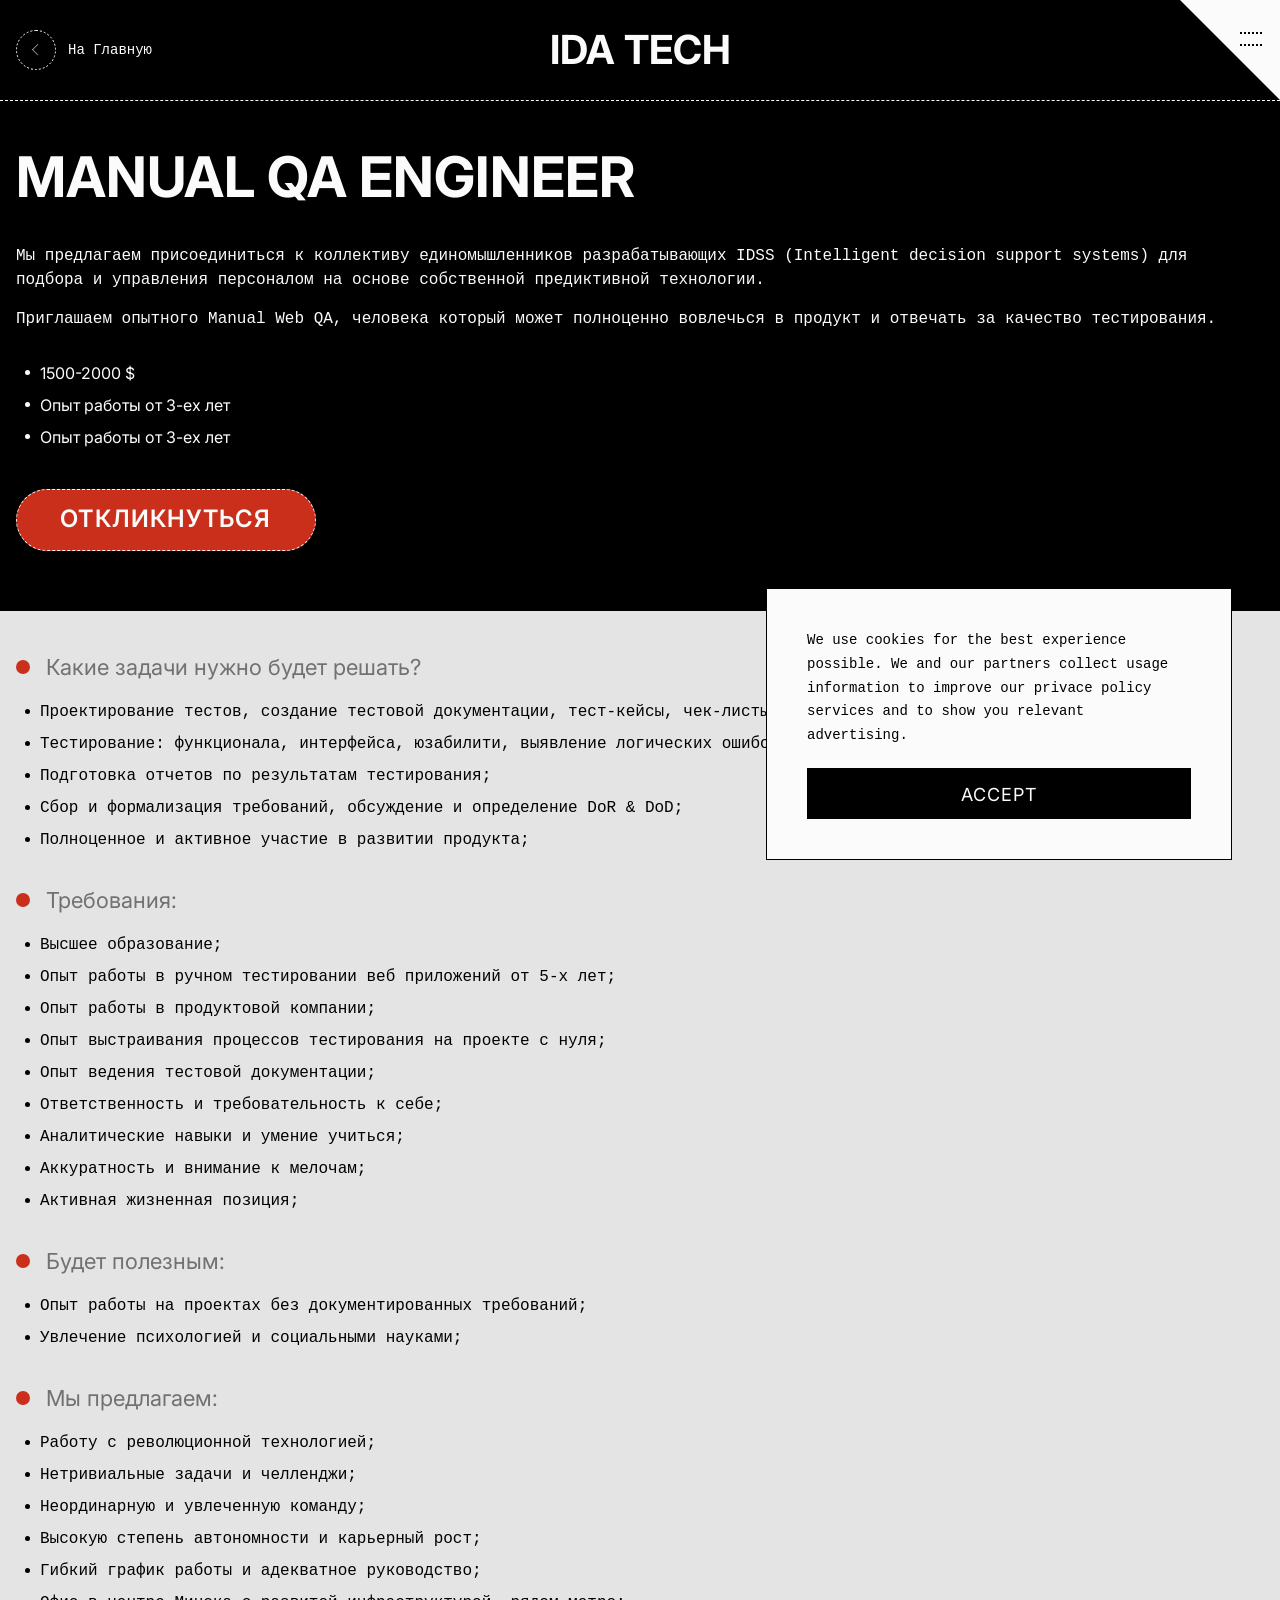
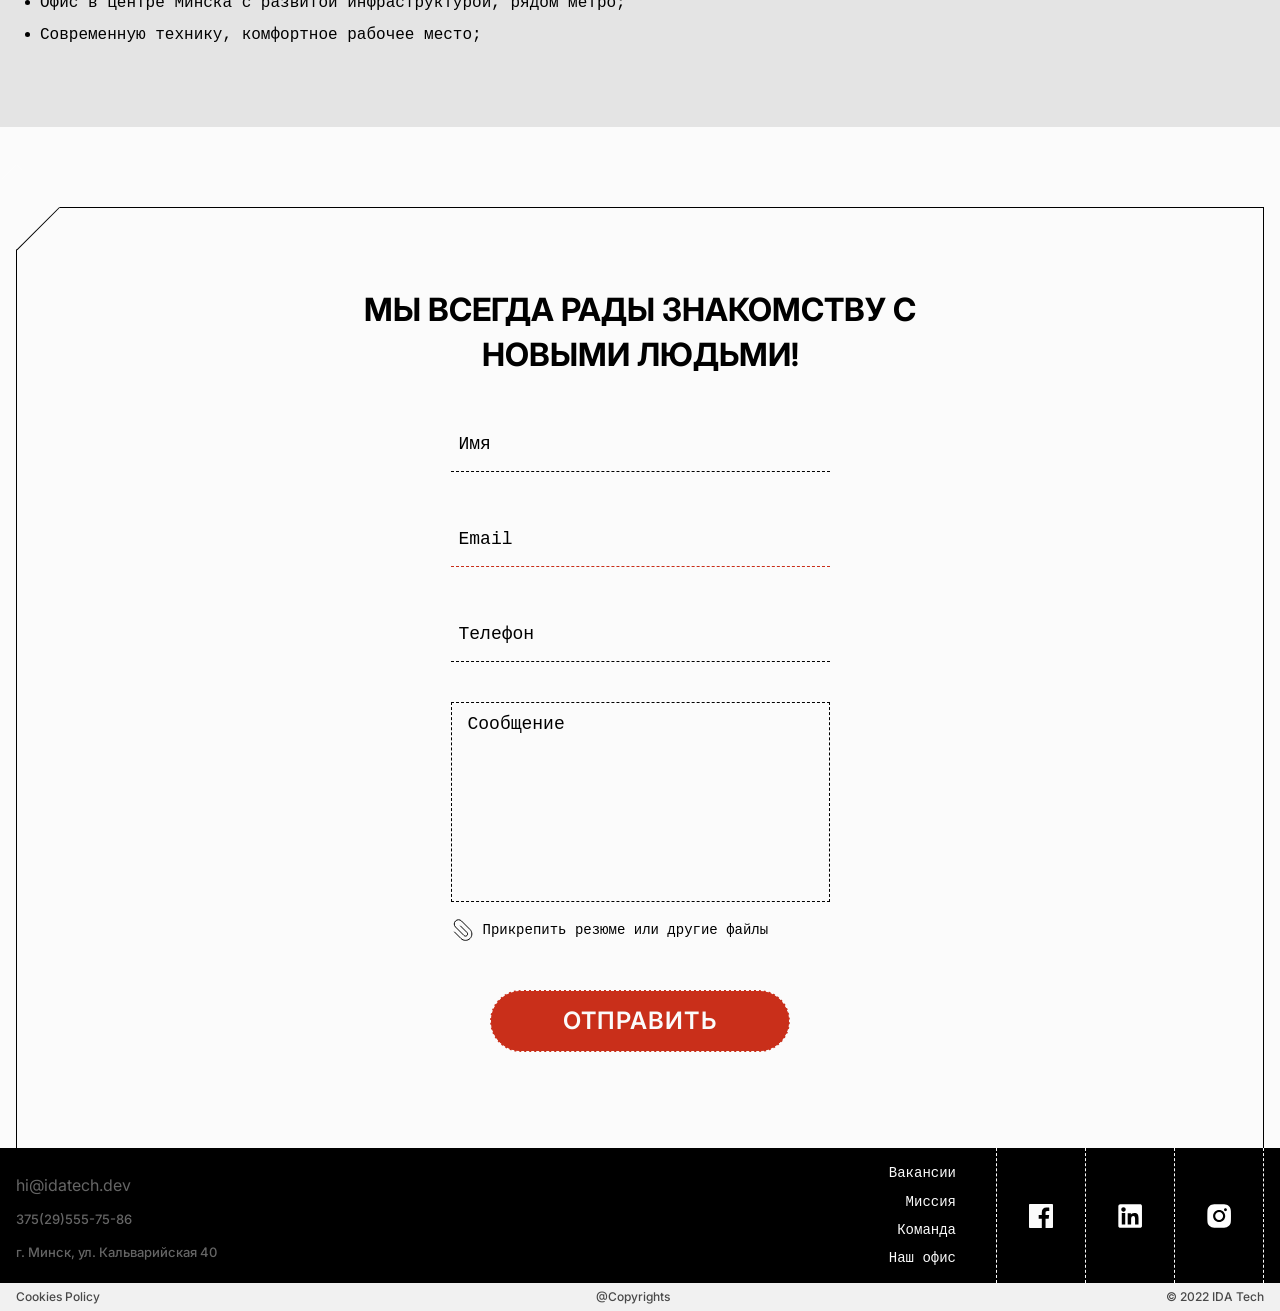
==== commit 01ab1137: "fx" ====
--- a/job.html
+++ b/job.html
@@ -56,7 +56,7 @@
         </div>
     </header>
 
-    <main>
+    <main class="no-overflow">
         <article class="job">
             <div class="job_section">
                 <h1 class="job_title">MANUAL QA ENGINEER</h1>
@@ -182,21 +182,6 @@
         </div>
     </footer>
 
-    <div class="popup" data-popup="cookie-policy">
-        <button class="popup_close"></button>
-        <div class="popup_content">
-            <h1>Privacy & Cookie Policy</h1>
-            <h2>Compliance</h2>
-            <p>
-                All personal data gathered by STAR HILLS PRODUCTION LTD (hereinafter referred to as the ''Company'') in the course of its business shall be kept and handled in accordance with the Cyprus Processing of Personal Data (Protection of the Individual) Law of 2001, as amended from time to time, on protection of personal data and any other applicable legislation as per the relevant jurisdiction.
-            </p>
-            <h3>Gathering of Personal Data</h3>
-            <p>
-                The Company primarily gathers your personal data in the case of any contractual relations. You may be asked to provide your personal data upon usage of any websites of the Company. The data is gathered discretely and only the Company has access to it during this topics. By engaging in contractual relations with the Company, you give your express consent to the Company to gather and process your personal data. You are fully responsible for the accuracy of the data provided to the Company. By engaging in contractual relations with the Company, you agree that the Company may collect, store, disclose and transfer internationally (including disclosure to any related legal entities of the Company or to its subcontractors) personal data, including sensitive personal data, relating to you and/or your employees for various purposes including (i) processing, reviewing and administering your registration/purchase form to seminars/conferences/events, (ii) maintaining the administrative or client relationship management systems of the Company, (iii) quality and risk management reviews, (iv) statistical reviews, (v) providing you with information about the Company and of seminars/conferences/events offers and/or organized, (vi) meeting the requirements of applicable laws and regulations. When you provide personal data to us about your employees and other individuals, you confirm that you only do so provided that you have the authority to act as their agent and that you have obtained any required approval and/or consent from such employees and/or other individuals.
-            </p>
-        </div>
-    </div>
-
     <div class="cookies">
         <div class="cookies_content">
             <p class="cookies_text">
--- a/style.css
+++ b/style.css
@@ -1 +1 @@
-@import"https://fonts.googleapis.com/css2?family=Inter:wght@400;500;600;700&family=PT+Mono&display=swap";/*! normalize.css v8.0.1 | MIT License | github.com/necolas/normalize.css */html{line-height:1.15;-webkit-text-size-adjust:100%}body{margin:0}main{display:block}h1{font-size:2em;margin:.67em 0}hr{box-sizing:content-box;height:0;overflow:visible}pre{font-family:monospace,monospace;font-size:1em}a{background-color:rgba(0,0,0,0)}abbr[title]{border-bottom:none;text-decoration:underline;-webkit-text-decoration:underline dotted;text-decoration:underline dotted}b,strong{font-weight:bolder}code,kbd,samp{font-family:monospace,monospace;font-size:1em}small{font-size:80%}sub,sup{font-size:75%;line-height:0;position:relative;vertical-align:baseline}sub{bottom:-0.25em}sup{top:-0.5em}img{border-style:none}button,input,optgroup,select,textarea{font-family:inherit;font-size:100%;line-height:1.15;margin:0}button,input{overflow:visible}button,select{text-transform:none}button,[type=button],[type=reset],[type=submit]{-webkit-appearance:button}button::-moz-focus-inner,[type=button]::-moz-focus-inner,[type=reset]::-moz-focus-inner,[type=submit]::-moz-focus-inner{border-style:none;padding:0}button:-moz-focusring,[type=button]:-moz-focusring,[type=reset]:-moz-focusring,[type=submit]:-moz-focusring{outline:1px dotted ButtonText}fieldset{padding:.35em .75em .625em}legend{box-sizing:border-box;color:inherit;display:table;max-width:100%;padding:0;white-space:normal}progress{vertical-align:baseline}textarea{overflow:auto}[type=checkbox],[type=radio]{box-sizing:border-box;padding:0}[type=number]::-webkit-inner-spin-button,[type=number]::-webkit-outer-spin-button{height:auto}[type=search]{-webkit-appearance:textfield;outline-offset:-2px}[type=search]::-webkit-search-decoration{-webkit-appearance:none}::-webkit-file-upload-button{-webkit-appearance:button;font:inherit}details{display:block}summary{display:list-item}template{display:none}[hidden]{display:none}html{scroll-behavior:smooth}body{color:#000;background:#f1f1f1;font:14px/1.3 "PT Mono",monospace;padding:0;scroll-behavior:smooth}@media all and (min-width: 744px){body{font-size:16px}}a{color:#781aa8;text-decoration:none;transition:.2s cubic-bezier(0.38, 0.005, 0.215, 1) color}a:hover,a.hover{outline:none}a:active,a.active{outline:none}a[href^=tel]{white-space:nowrap}p{margin:0 0 20px}@media all and (min-width: 1440px){p{margin-bottom:22px}}img{max-width:100%}img[data-src]{display:none}@media all and (min-width: 1440px){img[data-src]{display:initial}}button:focus,input:focus,textarea:focus{outline:none}table{border-collapse:collapse;min-width:100%}ol,ul{padding:0 0 0 20px;margin:0 0 20px}@media all and (min-width: 744px){ol,ul{padding-left:24px}}@media all and (min-width: 1440px){ol,ul{padding-left:28px}}ul{list-style:none}ul li{margin:0 0 8px;position:relative}ul li::before{content:"";height:5px;width:5px;border-radius:50%;background-color:#000;position:absolute;left:-15px;top:9px}main{overflow:hidden}a[name]{position:relative;top:-50px}.menu-opened{overflow:hidden}@media all and (min-width: 1440px){.menu-opened{overflow:initial}}.button,button,input[type=button],input[type=submit]{display:inline-block;background:rgba(0,0,0,0);box-sizing:border-box;border:1px dashed #fbfbfb;border-radius:50px;background-color:#c92f1a;cursor:pointer;color:#fbfbfb;font-family:"Inter",sans-serif;font-size:24px;font-weight:600;height:62px;line-height:58px;padding:0 24px;min-width:146px;white-space:nowrap;text-transform:uppercase;letter-spacing:.05em;text-align:center;width:100%;transition:.2s cubic-bezier(0.38, 0.005, 0.215, 1) color,.2s cubic-bezier(0.38, 0.005, 0.215, 1) background-color}@media all and (min-width: 744px){.button,button,input[type=button],input[type=submit]{width:auto;min-width:300px}}.button:hover,button:hover,input[type=button]:hover,input[type=submit]:hover{background-color:#a32d1d}.button:active,button:active,input[type=button]:active,input[type=submit]:active{background-color:#5a9d91}.button:disabled,button:disabled,input[type=button]:disabled,input[type=submit]:disabled{opacity:.6}input[type=text],input[type=password],input[type=search],input[type=email],input[type=url],input[type=tel]{color:#000;background:rgba(0,0,0,0);border:none;border-bottom:1px dashed currentColor;border-radius:0;box-sizing:border-box;font:18px "PT Mono",monospace;height:55px;line-height:34px;padding:0 0 0 8px;width:100%;transition:.2s ease-in border-color,.2s ease-in color}input[type=text]::-webkit-input-placeholder,input[type=password]::-webkit-input-placeholder,input[type=search]::-webkit-input-placeholder,input[type=email]::-webkit-input-placeholder,input[type=url]::-webkit-input-placeholder,input[type=tel]::-webkit-input-placeholder{color:#000}input[type=text]::-moz-placeholder,input[type=password]::-moz-placeholder,input[type=search]::-moz-placeholder,input[type=email]::-moz-placeholder,input[type=url]::-moz-placeholder,input[type=tel]::-moz-placeholder{color:#000}input[type=text]:-ms-input-placeholder,input[type=password]:-ms-input-placeholder,input[type=search]:-ms-input-placeholder,input[type=email]:-ms-input-placeholder,input[type=url]:-ms-input-placeholder,input[type=tel]:-ms-input-placeholder{color:#000}input[type=text]:focus,input[type=password]:focus,input[type=search]:focus,input[type=email]:focus,input[type=url]:focus,input[type=tel]:focus{color:#000;border-color:#000}.error input[type=text],.error input[type=password],.error input[type=search],.error input[type=email],.error input[type=url],.error input[type=tel]{color:#c92f1a}textarea{color:#000;background:rgba(0,0,0,0);border:1px dashed currentColor;border-radius:0;box-sizing:border-box;font:18px "PT Mono",monospace;line-height:34px;padding:4px 16px;width:100%;resize:none;height:200px;margin:0 0 16px}textarea::-webkit-input-placeholder{color:#000}textarea::-moz-placeholder{color:#000}textarea:-ms-input-placeholder{color:#000}@media all and (min-width: 1440px){textarea{height:245px}}.error textarea{color:#c92f1a}.error textarea::-webkit-input-placeholder{color:#c92f1a}.error textarea::-moz-placeholder{color:#c92f1a}.error textarea:-ms-input-placeholder{color:#c92f1a}input[type=checkbox]{position:absolute;visibility:hidden;z-index:-1}input[type=checkbox]+label:not([class]){cursor:pointer;display:inline-block;padding:0 0 0 36px;min-height:20px;position:relative;margin:0;transition:.2s cubic-bezier(0.38, 0.005, 0.215, 1) color}@media all and (min-width: 744px){input[type=checkbox]+label:not([class]){font-size:18px}}input[type=checkbox]+label:not([class])::before{content:"";box-sizing:border-box;border:1px solid #ececec;border-radius:4px;height:20px;width:20px;position:absolute;top:-1px;left:0;transition:.1s ease-in-out border-color,.1s ease-in-out background-color}@media all and (min-width: 1440px){input[type=checkbox]+label:not([class])::before{height:26px;width:26px}}input[type=checkbox]+label:not([class])::after{content:"";box-sizing:border-box;background:url(src/img/check.svg) no-repeat center/100% 100%;width:9px;height:9px;position:absolute;top:5px;left:6px;opacity:0;transform:scale(0.3);transition:.1s cubic-bezier(0.38, 0.005, 0.215, 1) opacity,.2s cubic-bezier(0.38, 0.005, 0.215, 1) transform}@media all and (min-width: 1440px){input[type=checkbox]+label:not([class])::after{width:12px;height:12px;top:6px;left:7px}}input[type=checkbox]:hover+label::before{border-color:#000}input[type=checkbox]:checked+label::before{background-color:#7360e6;border-color:#7360e6}input[type=checkbox]:checked+label::after{opacity:1;transform:scale(1)}input[type=checkbox]:checked+label:hover::before{opacity:.9}input[type=checkbox]:disabled+label{opacity:.6;cursor:default}input[type=checkbox]:disabled+label::before{opacity:.6;filter:grayscale(1);pointer-events:none}.error input[type=checkbox]+label:not([class])::before{border-color:#c92f1a}input[type=radio]{position:absolute;visibility:hidden;z-index:-1}input[type=radio]+label:not([class]){cursor:pointer;display:block;box-sizing:border-box;padding:25px 0 25px 50px;color:rgba(0,0,0,.5);font-weight:bold;font-size:14px;position:relative;margin:0 0 20px;border:1px solid #e5e5e5;min-height:63px;line-height:.7;border-radius:3px;transition:.2s cubic-bezier(0.38, 0.005, 0.215, 1) color}@media all and (min-width: 744px){input[type=radio]+label:not([class]){font-size:22px}}input[type=radio]+label:not([class])::before{content:"";border:1px solid #313235;border-radius:50%;height:17px;width:17px;position:absolute;top:22px;left:17px;transition:.1s ease-in-out border-color}input[type=radio]+label:not([class])::after{content:"";background:rgba(0,0,0,0);border-radius:50%;width:11px;height:11px;position:absolute;top:26px;left:21px;transform:scale(0.6);transition:.15s cubic-bezier(0.38, 0.005, 0.215, 1) background,.15s cubic-bezier(0.38, 0.005, 0.215, 1) transform}input[type=radio]:checked+label{color:#000}input[type=radio]:checked+label::before{border-color:#c92f1a}input[type=radio]:checked+label::after{background-color:#c92f1a;transform:scale(1)}input[type=radio]:checked+label:hover::after{transform:scale(0.8)}label{font-size:14px;line-height:1.4;color:#000;display:block;text-align:left;position:relative;margin:0 0 8px}@media all and (min-width: 744px){label{font-size:16px}}label.required::after{content:" *";color:#c92f1a}.form_row{margin:0 0 40px;position:relative}@media all and (min-width: 1440px){.form_row{width:412px}}@media all and (min-width: 1440px){.form_columns{display:flex;justify-content:space-between;gap:156px}}@media all and (min-width: 1440px){.form_column{flex-grow:1;margin-bottom:80px}}.form_label{position:absolute;left:0;top:17px;font:18px "PT Mono",monospace;transform-origin:left top;transition:.2s cubic-bezier(0.38, 0.005, 0.215, 1) transform,.2s cubic-bezier(0.38, 0.005, 0.215, 1) color}input:not(:-moz-placeholder-shown)+.form_label{transform:scale(0.8) translateY(-35px)}input:focus+.form_label,input:not(:placeholder-shown)+.form_label{transform:scale(0.8) translateY(-35px)}.error .form_label{color:#c92f1a}h1,.heading-1{font-family:"Inter",sans-serif;font-size:48px;line-height:1.3;font-weight:700;margin:0 0 70px}@media all and (min-width: 1440px){h1,.heading-1{font-size:106px}}h2,.heading-2{font-family:"Inter",sans-serif;font-size:32px;line-height:1.3;font-weight:700;margin:0 0 20px}@media all and (min-width: 1440px){h2,.heading-2{font-size:66px}}h3,.heading-3{font-family:"Inter",sans-serif;font-size:20px;line-height:1.4;font-weight:500}@media all and (min-width: 1440px){h3,.heading-3{font-size:41px}}h4,.heading-4{font-family:"Inter",sans-serif;font-size:20px;line-height:1.3;font-weight:400}@media all and (min-width: 1440px){h4,.heading-4{font-size:26px}}h5,.heading-5{font-family:"Inter",sans-serif;font-size:16px;line-height:1.2;font-weight:400}@media all and (min-width: 1440px){h5,.heading-5{font-size:16px}}.header{position:absolute;top:0;left:0;right:0;height:100px;background:url(src/img/header-bg.svg) no-repeat 100% top/auto 100%;z-index:10}@media all and (min-width: 1440px){.header{height:50px;background-size:50px 50px}}.header__static{position:relative;background-color:#000}@media all and (min-width: 1440px){.header__static{height:100px}}.header_holder{padding-left:16px;padding-right:16px;display:flex;justify-content:center;align-items:center;height:100%}@media all and (min-width: 1440px){.header_holder{max-width:1240px;margin:auto}}@media all and (min-width: 1440px){.header_holder{justify-content:space-between}}.header_back{background:url(src/img/back.svg) no-repeat left center/40px 40px;position:absolute;left:16px;top:50%;margin-top:-20px;height:40px;width:40px;font-size:0;transition:.2s cubic-bezier(0.38, 0.005, 0.215, 1)}@media all and (min-width: 744px){.header_back{font-size:14px;line-height:40px;padding:0 0 0 52px;width:auto;color:#fbfbfb}}@media all and (min-width: 1440px){.header_back{position:static;flex-grow:1;width:33.33%;margin:0}}.header_back:hover{opacity:.6}.header_back:active{opacity:.8}.header_logo{font-family:"Inter",sans-serif;font-weight:700;font-size:32px;line-height:.9;text-transform:uppercase;color:#fbfbfb;text-align:center}@media all and (min-width: 744px){.header_logo{font-size:40px}}@media all and (min-width: 1440px){.header_logo{flex-grow:1;width:33.33%}}.logo{position:absolute;top:16px;left:16px;z-index:2;transition:.5s linear opacity}@media all and (min-width: 1440px){.logo{left:74px}}.logo:hover{opacity:.6}.logo:active{opacity:.8}.logo_image{display:block;width:67px}@media all and (min-width: 1440px){.logo_image{width:110px}}.footer_top{position:relative;padding:24px 0 8px;background-color:#000;color:#fbfbfb}@media all and (min-width: 744px){.footer_top{padding:0}}.footer_bottom{padding-left:16px;padding-right:16px;display:flex;justify-content:space-between;padding-top:4px;padding-bottom:4px}@media all and (min-width: 1440px){.footer_bottom{max-width:1240px;margin:auto}}.footer_holder{padding-left:16px;padding-right:16px;display:flex;flex-direction:column}@media all and (min-width: 1440px){.footer_holder{max-width:1240px;margin:auto}}@media all and (min-width: 744px){.footer_holder{flex-direction:row;justify-content:space-between;align-items:flex-end}}@media all and (min-width: 1440px){.footer_holder{align-items:stretch}}.footer_left{display:flex;flex-direction:column;gap:16px}@media all and (min-width: 744px){.footer_left{padding:0 0 22px}}@media all and (min-width: 1440px){.footer_left{padding:42px 0}}.footer_right{order:2;margin:0 0 20px}@media all and (min-width: 744px){.footer_right{margin:0;display:flex;align-items:stretch;gap:40px;order:initial}}@media all and (min-width: 1440px){.footer_right{gap:28px}}.footer_text{order:3;opacity:.7}@media all and (min-width: 744px){.footer_text{order:initial}}.footer_mail{font-weight:700;font-size:20px;line-height:1.3;color:#e9e9e9;font-family:"Inter",sans-serif}@media all and (min-width: 1440px){.footer_mail{font-size:40px}}.footer_link{font-weight:500;font-size:13px;line-height:1.3;color:#717171;opacity:.9;font-family:"Inter",sans-serif}@media all and (min-width: 1440px){.footer_link{font-size:16px}}.footer_menu{position:absolute;right:16px;top:24px;display:flex;flex-direction:column;gap:8px;text-align:right}@media all and (min-width: 744px){.footer_menu{position:static;transform:none;padding:16px 0;gap:10px}}@media all and (min-width: 1440px){.footer_menu{gap:16px;justify-content:center}}.footer_menu-link{display:block;font-size:14px;color:#fbfbfb;transition:.2s cubic-bezier(0.38, 0.005, 0.215, 1) opacity,.2s cubic-bezier(0.38, 0.005, 0.215, 1) color}@media all and (min-width: 1440px){.footer_menu-link{font-size:16px}}.footer_menu-link:hover{color:#c92f1a}.footer_menu-link:active{opacity:.8}.footer_social{display:flex;justify-content:space-between;align-items:stretch;margin:40px 0 0}@media all and (min-width: 744px){.footer_social{margin:0}}.footer_social-link{display:flex;justify-content:center;align-items:center;padding:24px 32px;border-right:1px dashed #fbfbfb;flex-grow:1}@media all and (min-width: 1440px){.footer_social-link{padding-left:64px;padding-right:64px}}.footer_social-link:first-child{border-left:1px dashed #fbfbfb}.footer_social-image{height:24px;width:24px;transition:.2s cubic-bezier(0.38, 0.005, 0.215, 1) opacity,.1s cubic-bezier(0.38, 0.005, 0.215, 1) transform}@media all and (min-width: 1440px){.footer_social-image{height:40px;width:40px}}.footer_social-image:hover{opacity:.8}.footer_social-image:active{transform:scale(0.9)}.footer_bottom-text,.footer_bottom-link{font-weight:500;font-size:12px;line-height:20px;color:rgba(0,0,0,.7);font-family:"Inter",sans-serif}.menu{background-color:#fbfbfb;box-sizing:border-box;position:fixed;z-index:11;display:flex;flex-direction:column;justify-content:space-between;align-items:stretch;height:100%;overflow-y:auto;left:100%;top:0;width:100%;transform:translateX(0);transition:.6s cubic-bezier(0.38, 0.005, 0.215, 1) transform,.3s cubic-bezier(0.38, 0.005, 0.215, 1) opacity .1s}@media all and (min-width: 1440px){.menu{background:none;right:100px;top:60px;left:auto;width:auto;height:auto;z-index:11;mix-blend-mode:difference;overflow-y:visible;opacity:0}}.menu-active .menu,.header__static .menu{opacity:1}.menu-opened .menu{transform:translateX(-100%)}@media all and (min-width: 1440px){.header__static .menu{position:static;flex-grow:1;width:33.33%}}@media all and (min-width: 1440px){.menu::before,.menu::after{content:"";width:705px;height:705px;position:absolute;right:-445px;top:-440px}}@media all and (min-width: 1440px){.header__static .menu::before,.header__static .menu::after{content:none}}@media all and (min-width: 1440px){.menu::before{background:url(src/img/menu-circle.svg) no-repeat center center/100% 100%}}@media all and (min-width: 1440px){.menu::after{border-radius:50%;background-color:#fbfbfb;transform:scale(0);transform-origin:center center;transition:.3s cubic-bezier(0.38, 0.005, 0.215, 1) transform}}@media all and (min-width: 1440px){.menu:hover::after{transform:scale(1)}}.menu_header{display:flex;align-items:center;justify-content:center;padding:36px 0;position:relative;border-bottom:1px dashed #000}@media all and (min-width: 1440px){.menu_header{display:none}}.menu_logo{font-family:"Inter",sans-serif;font-weight:700;font-size:32px;line-height:90%;text-transform:uppercase;color:#000}@media all and (min-width: 744px){.menu_logo{font-size:40px}}.menu_close{border:none;padding:0;background:rgba(0,0,0,0);height:auto;line-height:1.2;min-width:0;width:auto;border-radius:0;text-transform:none;color:#000;font-size:14px;position:absolute;right:18px;top:40px;font-family:"PT Mono",monospace;font-weight:normal;transition:.2s cubic-bezier(0.38, 0.005, 0.215, 1) opacity,.2s cubic-bezier(0.38, 0.005, 0.215, 1) color}.menu_close:hover{transform:none;background:rgba(0,0,0,0)}.menu_close:active{transform:none;background:rgba(0,0,0,0)}.menu_close:hover{color:#5a9d91}.menu_close:active{opacity:.8}.menu_links{flex-grow:1;display:flex;flex-direction:column;align-items:center;justify-content:center}@media all and (min-width: 1440px){.menu_links{align-items:stretch;text-align:right;position:relative;z-index:1;mix-blend-mode:difference}}@media all and (min-width: 1440px){.header__static .menu_links{display:none}}.menu_link{font-size:24px;color:#000;margin:12px 0;transition:.3s cubic-bezier(0.38, 0.005, 0.215, 1) color}@media all and (min-width: 1440px){.menu_link{color:#fbfbfb;font-size:16px;margin:8px 0}}.menu_link:hover,.menu_link.active{color:#c92f1a}@media all and (min-width: 1440px){.header__static .menu_link{flex-shrink:0}}.menu_footer{background-color:#000;border-top:1px dashed #fbfbfb}@media all and (min-width: 1440px){.menu_footer{display:none}}.menu_footer-text{padding:80px 16px;display:flex;flex-direction:column;justify-content:center;align-items:center;gap:12px}@media all and (min-width: 744px){.menu_footer-text{padding-top:126px;padding-bottom:126px}}.menu_footer-link{color:#fbfbfb;font-size:16px;line-height:1.5;transition:.2s cubic-bezier(0.38, 0.005, 0.215, 1) opacity,.2s cubic-bezier(0.38, 0.005, 0.215, 1) color}.menu_footer-link:hover{color:#5a9d91}.menu_footer-link:active{opacity:.8}.menu_footer-social{display:flex;align-items:stretch;justify-content:center;border-top:1px dashed #fbfbfb}.menu_footer-social-link{display:flex;align-items:center;padding:24px 32px;border-right:1px dashed #fbfbfb}@media all and (min-width: 1440px){.menu_footer-social-link{padding-left:64px;padding-right:64px}}.menu_footer-social-link:first-child{border-left:1px dashed #fbfbfb}.menu_footer-social-image{height:32px;width:32px;transition:.2s cubic-bezier(0.38, 0.005, 0.215, 1) opacity,.1s cubic-bezier(0.38, 0.005, 0.215, 1) transform}.menu_footer-social-image:hover{opacity:.8}.menu_footer-social-image:active{transform:scale(0.9)}.menu-toggle{border:none;padding:0;background:rgba(0,0,0,0);height:auto;line-height:1.2;min-width:0;width:auto;border-radius:0;text-transform:none;position:fixed;top:26px;right:16px;width:24px;height:24px;z-index:10}.menu-toggle:hover{transform:none;background:rgba(0,0,0,0)}.menu-toggle:active{transform:none;background:rgba(0,0,0,0)}@media all and (min-width: 1440px){.menu-toggle{display:none}}@media all and (min-width: 744px){.header__static .menu-toggle{display:block}}@media all and (min-width: 1440px){.header__static .menu-toggle{display:none}}.menu-toggle_line{position:absolute;top:50%;left:0;width:24px;height:2px;background:url(src/img/burger-line.svg) no-repeat center center/100% 100%}.menu-toggle_line:nth-child(1){margin-top:-6px}@media all and (min-width: 1440px){.menu-toggle_line:nth-child(1){margin-top:-10px}}.menu-toggle_line:nth-child(2){margin-top:6px}@media all and (min-width: 1440px){.menu-toggle_line:nth-child(2){margin-top:10px}}.content{padding-left:16px;padding-right:16px}@media all and (min-width: 1440px){.content{max-width:1240px;margin:auto}}.popup{background:#fbfbfb;position:fixed;top:0;left:0;right:0;bottom:0;padding:96px 24px 24px;box-sizing:border-box;z-index:20;pointer-events:none;opacity:0;transform:translateY(30%);transition:.3s cubic-bezier(0.38, 0.005, 0.215, 1) transform,.3s cubic-bezier(0.38, 0.005, 0.215, 1) opacity}@media all and (min-width: 1440px){.popup{padding:64px}}.popup.opened{opacity:1;transform:translateY(0%);pointer-events:all}.popup_close{background:url(src/img/popup-close.svg) no-repeat center center/contain;border:none;height:40px;width:40px;position:absolute;top:32px;right:24px;z-index:3;min-width:0;padding:0;transition:.2s cubic-bezier(0.38, 0.005, 0.215, 1) opacity}.popup_close:hover{opacity:.6}.popup_close:active{opacity:1}.popup_content{overflow:auto;height:100%;max-width:910px;margin:auto}@media all and (min-width: 744px){.popup_content__center{display:flex;flex-direction:column;justify-content:center}}.popup h1{font-weight:700;text-transform:uppercase}.popup h2{font-family:"PT Mono",monospace;font-size:24px;font-weight:700}@media all and (min-width: 1440px){.popup h2{font-size:32px}}.popup h3{font-family:"PT Mono",monospace;font-size:18px;font-weight:700;margin:40px 0 20px}@media all and (min-width: 1440px){.popup h3{font-size:24px}}.main{padding:176px 0 0}@media all and (min-width: 1440px){.main{padding-top:318px}}.main__small-top-indent{padding-top:0}.section{background-color:#fbfbfb;padding:80px 0 0;position:relative}@media all and (min-width: 1440px){.section{padding-top:120px}}.section__dark{background-color:#000;color:#fbfbfb}.section_holder{padding-left:16px;padding-right:16px}@media all and (min-width: 1440px){.section_holder{max-width:1240px;margin:auto}}.section_title{display:block;margin:0 0 40px;position:relative;padding:0 0 0 29px;font-size:22px;line-height:1.5;color:#717171;font-family:"Inter",sans-serif}.section_title::before{content:"";height:14px;width:14px;border-radius:50%;position:absolute;left:0;top:8px;background-color:#c92f1a}.showcase{padding:16px 0 64px;box-sizing:border-box;margin:-80px 0 0}@media all and (min-width: 744px){.showcase{padding-top:24px;padding-bottom:68px;min-height:100vh}}@media all and (min-width: 1440px){.showcase{padding-top:60px;padding-bottom:240px;margin-top:-120px}}.showcase::after{content:"";position:absolute;left:0;bottom:0;width:40px;height:40px;background:linear-gradient(45deg, #fff, #fff 50%, #000 50%, #000)}@media all and (min-width: 1440px){.showcase::after{width:40px;height:40px}}.showcase_title{font-size:56px;line-height:.9;margin:0}@media all and (min-width: 744px){.showcase_title{font-size:112px;opacity:0;transform-origin:left center;-webkit-animation:appearance 1.1s cubic-bezier(0.38, 0.005, 0.215, 1) .01s forwards;animation:appearance 1.1s cubic-bezier(0.38, 0.005, 0.215, 1) .01s forwards}}@media all and (min-width: 1440px){.showcase_title{font-size:214px}}.showcase_subtitle{font-size:22px;font-weight:400;text-transform:uppercase;margin:0 0 64px;min-height:28.6px}@media all and (min-width: 744px){.showcase_subtitle{font-size:24px;min-height:31.2px;opacity:0;transform-origin:left center;-webkit-animation:appearance 1.1s cubic-bezier(0.38, 0.005, 0.215, 1) .2s forwards;animation:appearance 1.1s cubic-bezier(0.38, 0.005, 0.215, 1) .2s forwards}}@media all and (min-width: 1440px){.showcase_subtitle{font-size:44px;min-height:57.2px}}@media all and (min-width: 744px){.showcase_features{display:flex;flex-wrap:wrap;gap:50px;min-height:400px;position:relative}}@media all and (min-width: 1440px){.showcase_features{justify-content:flex-start;flex-wrap:nowrap;min-height:none}}.showcase_feature{display:block;font-size:18px;padding:54px 0 24px;position:relative;font-family:"Inter",sans-serif;text-transform:uppercase}@media all and (min-width: 744px){.showcase_feature{width:35%;max-width:238px;position:absolute}}@media all and (min-width: 1440px){.showcase_feature{position:relative;top:0;right:0;bottom:0;left:0}}@media all and (min-width: 744px){.showcase_feature:nth-child(1){left:0;top:20%;width:225px;opacity:0;transform-origin:center;-webkit-animation:appearance 1.1s cubic-bezier(0.38, 0.005, 0.215, 1) .4s forwards;animation:appearance 1.1s cubic-bezier(0.38, 0.005, 0.215, 1) .4s forwards}}@media all and (min-width: 1440px){.showcase_feature:nth-child(1){margin:70px 0 0;width:292px;top:auto;right:auto;bottom:auto;left:auto}}@media all and (min-width: 744px){.showcase_feature:nth-child(1)::before{bottom:-25px;top:auto;left:33%}}@media all and (min-width: 1440px){.showcase_feature:nth-child(1)::before{bottom:auto;top:-30px;left:0;margin-left:-120px}}@media all and (min-width: 744px){.showcase_feature:nth-child(2){top:0;left:50%;width:278px;margin-left:-139px;opacity:0;transform-origin:center;-webkit-animation:appearance 1.1s cubic-bezier(0.38, 0.005, 0.215, 1) .7s forwards;animation:appearance 1.1s cubic-bezier(0.38, 0.005, 0.215, 1) .7s forwards}}@media all and (min-width: 1440px){.showcase_feature:nth-child(2){width:261px;margin-top:-10px;margin-left:0;top:auto;right:auto;bottom:auto;left:auto}}@media all and (min-width: 744px){.showcase_feature:nth-child(2)::before{content:none}}@media all and (min-width: 1440px){.showcase_feature:nth-child(2)::before{content:"";top:auto;bottom:0;margin-left:-161px}}@media all and (min-width: 744px){.showcase_feature:nth-child(2)::after{height:324px;margin-top:-162px}}@media all and (min-width: 744px){.showcase_feature:nth-child(3){margin-top:-20px;bottom:0;right:0;width:228px;opacity:0;transform-origin:center;-webkit-animation:appearance 1.1s cubic-bezier(0.38, 0.005, 0.215, 1) 1s forwards;animation:appearance 1.1s cubic-bezier(0.38, 0.005, 0.215, 1) 1s forwards}}@media all and (min-width: 1440px){.showcase_feature:nth-child(3){width:280px;margin-top:90px;position:relative;top:auto;right:auto;bottom:auto;left:auto}}@media all and (min-width: 744px){.showcase_feature:nth-child(3)::before{margin-left:-150px;top:-70px}}@media all and (min-width: 1440px){.showcase_feature:nth-child(3)::before{top:-90px;margin-left:-120px}}@media all and (min-width: 744px){.showcase_feature:nth-child(3)::after{height:349px;top:-13px;margin-top:-115px}}@media all and (min-width: 1440px){.showcase_feature:nth-child(3)::after{top:25px}}.showcase_feature::before{content:"";border-top:1px dashed currentColor;-webkit-mask:linear-gradient(90deg, rgba(255, 255, 255, 0), rgba(255, 255, 255, 0) 20%, white 50%, white 50%, rgba(255, 255, 255, 0) 80%, rgba(255, 255, 255, 0) 100%);mask:linear-gradient(90deg, rgba(255, 255, 255, 0), rgba(255, 255, 255, 0) 20%, white 50%, white 50%, rgba(255, 255, 255, 0) 80%, rgba(255, 255, 255, 0) 100%);position:absolute;left:0;top:0;transform-origin:left center;-webkit-animation:draw-horizontal 1.5s cubic-bezier(0.38, 0.005, 0.215, 1) .01s forwards;animation:draw-horizontal 1.5s cubic-bezier(0.38, 0.005, 0.215, 1) .01s forwards;width:310px}@media all and (min-width: 1440px){.showcase_feature::before{-webkit-mask:linear-gradient(90deg, rgba(255, 255, 255, 0), white 50%, white 50%, rgba(255, 255, 255, 0) 100%);mask:linear-gradient(90deg, rgba(255, 255, 255, 0), white 50%, white 50%, rgba(255, 255, 255, 0) 100%)}}.showcase_feature::after{content:"";position:absolute;left:-25px;top:50%;background:repeating-linear-gradient(0deg, #fff, transparent 2px);-webkit-mask:linear-gradient(0deg, rgba(255, 255, 255, 0), rgba(255, 255, 255, 0) 20%, white 50%, white 50%, rgba(255, 255, 255, 0) 80%, rgba(255, 255, 255, 0) 100%);mask:linear-gradient(0deg, rgba(255, 255, 255, 0), rgba(255, 255, 255, 0) 20%, white 50%, white 50%, rgba(255, 255, 255, 0) 80%, rgba(255, 255, 255, 0) 100%);width:6px;-webkit-animation:draw-vertical 1.5s cubic-bezier(0.38, 0.005, 0.215, 1) .01s forwards;animation:draw-vertical 1.5s cubic-bezier(0.38, 0.005, 0.215, 1) .01s forwards}.showcase_feature-dot{height:14px;width:14px;position:absolute;left:0;top:24px;background-color:#c92f1a;border-radius:50%}.showcase_down{cursor:pointer;width:161px;height:161px;border-radius:50%;background:url(src/img/scroll-down.svg) no-repeat center/100%;margin:auto;display:block;transition:.2s cubic-bezier(0.38, 0.005, 0.215, 1) opacity}@media all and (min-width: 744px){.showcase_down{margin:0 0 0 126px;opacity:0;transform-origin:center;-webkit-animation:appearance 1.1s cubic-bezier(0.38, 0.005, 0.215, 1) 1.4s forwards;animation:appearance 1.1s cubic-bezier(0.38, 0.005, 0.215, 1) 1.4s forwards}}@media all and (min-width: 1440px){.showcase_down{position:absolute;right:100px;bottom:100px}}.showcase_down:hover{opacity:.6}.showcase_down:active{opacity:.8}@-webkit-keyframes draw-horizontal{0%{transform:scaleX(0)}100%{transform:scaleX(1)}}@keyframes draw-horizontal{0%{transform:scaleX(0)}100%{transform:scaleX(1)}}@-webkit-keyframes draw-vertical{0%{transform:scaleY(0)}100%{transform:scaleY(1)}}@keyframes draw-vertical{0%{transform:scaleY(0)}100%{transform:scaleY(1)}}@-webkit-keyframes appearance{0%{filter:blur(5px);opacity:0;transform:scale(0.75)}100%{filter:blur(0);opacity:1;transform:scale(1)}}@keyframes appearance{0%{filter:blur(5px);opacity:0;transform:scale(0.75)}100%{filter:blur(0);opacity:1;transform:scale(1)}}.vacancies-wrapper{margin:0 0 80px}@media all and (min-width: 1440px){.vacancies-wrapper{margin-bottom:120px}}.vacancies{border-bottom:1px solid #000;border-right:1px solid #000;position:relative}.vacancies_indicator{background:#c92f1a url(src/img/vacancy-noise.png) repeat;position:absolute;left:0;top:0;bottom:0;right:-1px;z-index:1;pointer-events:none;-webkit-clip-path:inset(0 0 100% 0);clip-path:inset(0 0 100% 0);transition:.3s cubic-bezier(0.38, 0.005, 0.215, 1) clip-path}.vacancies_indicator::before{content:"";position:absolute;top:0;left:-1px;bottom:0;width:4px;background:repeating-linear-gradient(#FBFBFB, #C92F1A 2px)}.vacancy{padding:16px 24px;border-top:1px dashed #000;border-left:1px solid #000;position:relative;color:#000;display:block;transition:.2s cubic-bezier(0.38, 0.005, 0.215, 1) color,.2s cubic-bezier(0.38, 0.005, 0.215, 1) border}@media all and (min-width: 744px){.vacancy{padding:24px 40px;display:grid;grid-template-columns:55% 45%}}@media all and (min-width: 1440px){.vacancy{padding:35px 52px}}.vacancy:nth-child(2){border-top-style:solid}@media all and (min-width: 744px){.vacancy:nth-child(2)::before{content:"";background-color:#fbfbfb;position:absolute;left:0;top:0;height:60px;width:60px;transform:rotate(-45deg);border-bottom:1px solid #000;left:-30px;top:-31px;z-index:2;transition:.1s cubic-bezier(0.38, 0.005, 0.215, 1) border}}.vacancy:nth-child(2).active::before{border-color:#c92f1a;transition:.1s cubic-bezier(0.38, 0.005, 0.215, 1) border .2s}.vacancy.active,.vacancy:hover{color:#fbfbfb}.vacancy_title{width:70%;font-size:22px;font-weight:700;font-family:"Inter",sans-serif;margin:0;display:block;text-transform:uppercase;position:relative;z-index:2}@media all and (min-width: 744px){.vacancy_title{grid-row:1;grid-column:1;font-size:24px;margin-bottom:16px}}@media all and (min-width: 1440px){.vacancy_title{font-size:44px}}.vacancy_description{font-size:16px;margin:24px 0 30px;position:relative;z-index:2;transition:.2s cubic-bezier(0.38, 0.005, 0.215, 1) opacity}@media all and (min-width: 744px){.vacancy_description{color:#fbfbfb;grid-row:2 span;grid-column:2;font-size:14px;margin:0 60px 0 0}}.vacancy_tags{display:flex;gap:20px;grid-row:2;grid-column:1;position:relative;z-index:2}.vacancy_tag{font-size:14px;text-transform:uppercase;padding:0 16px;border:1px dashed #000;border-radius:20px;height:29px;line-height:31px}@media all and (min-width: 744px){.vacancy_tag{height:32px;line-height:33px;font-size:18px;padding:0 24px}}.vacancy:hover .vacancy_tag,.vacancy.active .vacancy_tag{border-color:#fbfbfb}.vacancy_arrow{background:#fbfbfb url(src/img/arrow-right.svg) no-repeat center/100%;width:30px;height:30px;top:16px;right:24px;position:absolute;z-index:2;border-radius:50%}@media all and (min-width: 744px){.vacancy_arrow{width:50px;height:50px;top:16px;right:40px}}@media all and (min-width: 1440px){.vacancy_arrow{top:24px}}.vacancy_arrow::after{content:"";background:#fbfbfb url(src/img/arrow-right-red.svg) no-repeat center/100%;position:absolute;top:0;left:0;width:100%;height:100%;border-radius:50%;opacity:0;transition:.2s cubic-bezier(0.38, 0.005, 0.215, 1) opacity}.vacancy:hover .vacancy_arrow::after,.vacancy.active .vacancy_arrow::after{opacity:1}.tasks{display:flex;flex-direction:column;align-items:center;padding:0 0 80px}@media all and (min-width: 744px){.tasks{max-width:800px;margin:auto}}@media all and (min-width: 1440px){.tasks{max-width:1066px;padding-top:0}}.tasks_circle{position:absolute;max-width:none;transform-origin:center}.tasks_circle__1{left:50%;top:180px;transform:translateX(-50%);height:560px;width:560px}@media all and (min-width: 744px){.tasks_circle__1{left:75%;top:50px;transform:translateX(-50%) rotate(-235deg)}}@media all and (min-width: 1440px){.tasks_circle__1{height:705px;width:705px;transform:translateX(20%) rotate(-20deg);top:-10px;left:auto;right:0}}.tasks_circle__2{right:-20%;bottom:-50px;transform:rotate(20deg);height:742px;width:742px}@media all and (min-width: 744px){.tasks_circle__2{left:50%;bottom:150px;right:auto;transform:translateX(-50%) rotate(0deg)}}@media all and (min-width: 1440px){.tasks_circle__2{height:705px;width:705px;transform:translateX(0) rotate(0deg);bottom:-180px;left:90px}}.task{width:calc(100vw - 32px);height:calc(100vw - 32px);border-radius:50%;background:#fbfbfb url(src/img/task-bg.png) no-repeat center/100%;box-sizing:border-box;padding:40px;display:flex;flex-direction:column;align-items:center;margin-top:-90px;color:#000;position:relative;z-index:1;max-width:350px;max-height:350px}@media all and (min-width: 744px){.task{width:444px;height:444px;margin-top:-155px;max-width:none;max-height:none}}@media all and (min-width: 1440px){.task{margin-top:-370px;align-items:flex-start}}.task:nth-child(1){background-color:#717171;margin-top:0;color:#fbfbfb}@media all and (min-width: 744px){.task:nth-child(1){align-self:flex-start}}.task:nth-child(3){background-color:#c92f1a;color:#fbfbfb}@media all and (min-width: 744px){.task:nth-child(3){align-self:flex-end}}.task::before{content:"";position:absolute;top:8px;left:8px;right:8px;bottom:8px;border:1px dashed currentColor;border-radius:50%;pointer-events:none}@media all and (min-width: 744px){.task::before{top:10px;left:10px;right:10px;bottom:10px}}.task_number{font-weight:600;font-size:80px;line-height:.9;font-family:"Inter",sans-serif;margin:0 0 10px;text-align:center;width:100%}@media all and (min-width: 744px){.task_number{font-size:92px;margin-bottom:16px}}.task_title{font-size:16px;max-width:80%;text-align:center}@media all and (min-width: 744px){.task_title{font-size:22px;text-align:left;max-width:90%}}@media all and (min-width: 744px){.person{display:flex;gap:20px}}.person_image-wrapper{width:65%;position:relative;margin:0 0 8px}@media all and (min-width: 744px){.person_image-wrapper{width:220px}}@media all and (min-width: 1440px){.person_image-wrapper{width:100%}}.person_image-wrapper::after{content:"";position:absolute;top:0;left:0;right:0;bottom:0;background:url(src/img/person-mask.png) no-repeat center/100%;mix-blend-mode:screen;opacity:0;transition:.3s cubic-bezier(0.38, 0.005, 0.215, 1) opacity}.active .person_image-wrapper::after{opacity:1}.person_image{width:100%;transition:.2s cubic-bezier(0.38, 0.005, 0.215, 1) filter}.person_name{font-size:16px;display:block;margin:0 0 0 84px;position:relative}@media all and (min-width: 1440px){.person_name{font-size:22px;opacity:0;transition:.2s cubic-bezier(0.38, 0.005, 0.215, 1) opacity}}.active .person_name{opacity:1}.person_name::before{content:"";width:12px;height:12px;background-color:#000;position:absolute;border-radius:50%;position:absolute;left:-28px;top:10px}.person_position{font-size:14px;margin:0 0 0 84px}@media all and (min-width: 744px){.person_position{font-size:16px}}@media all and (min-width: 1440px){.person_position{opacity:0;transition:.2s cubic-bezier(0.38, 0.005, 0.215, 1) opacity}}.active .person_position{opacity:1}.person_social{position:absolute;right:14px;bottom:14px;display:flex;flex-direction:column;gap:15px}.person_social-icon{height:24px;width:24px}@media all and (min-width: 1440px){.person_social-icon{opacity:0;transition:.2s cubic-bezier(0.38, 0.005, 0.215, 1) opacity}}@media all and (min-width: 1440px){.active .person_social-icon{opacity:1}}.person_title{font-family:"Inter",sans-serif;font-weight:700;font-size:18px;display:block;margin:16px 0;text-transform:uppercase}@media all and (min-width: 744px){.person_title{margin-top:0}}@media all and (min-width: 1440px){.person_title{font-size:24px}}.person_description{font-size:14px;line-height:1.5;position:relative;padding:16px 0 0}@media all and (min-width: 744px){.person_description{font-size:16px}}@media all and (min-width: 1440px){.person_description{-moz-columns:2;columns:2}}.person_description::before{content:"";background:repeating-linear-gradient(90deg, rgba(0, 0, 0, 0.25), transparent 4px);position:absolute;left:0;right:0;top:0;height:4px}.person_header{transition:.2s cubic-bezier(0.38, 0.005, 0.215, 1) transform}@media all and (min-width: 744px){.person_header{width:220px;flex-shrink:0}}@media all and (min-width: 1440px){.person_header{width:100%}}@media all and (min-width: 1440px){.active .person_header,.active .person_header.animated{transform:rotate(-5deg)}}@media all and (min-width: 1440px){.person_content{position:absolute;left:0;bottom:0;opacity:0;width:75%;pointer-events:none;transition:.2s cubic-bezier(0.38, 0.005, 0.215, 1) opacity}}@media all and (min-width: 1440px){.active .person_content{opacity:1;pointer-events:all}}.team{position:relative}@media all and (min-width: 744px){.team{padding:0 0 100px}}@media all and (min-width: 1440px){.team{height:100vh;padding:0;min-height:900px}}@media all and (min-width: 1440px){.team_slider{position:relative;display:flex;font-size:0;padding-bottom:390px}}.team_slider>div{flex-grow:1}@media all and (min-width: 1440px){.team_slider>div:nth-child(odd){margin-top:54px}}.team_circle{display:none}@media all and (min-width: 744px){.team_circle{display:block;position:absolute;width:389px;height:389px;left:0;bottom:0;transform:scaleX(-1);margin-left:-200px}}@media all and (min-width: 1440px){.team_circle{width:646px;height:646px;left:auto;right:0;margin:0 -350px 0 0;bottom:-300px;z-index:1}}@media all and (min-width: 1440px){.team .tns-ovh{overflow:visible}}.team .tns-controls{position:absolute;right:0;top:-77px;width:50%}.contact-form{margin:0 0 60px}@media all and (min-width: 744px){.contact-form{position:relative;box-sizing:border-box;padding:80px;margin:0;border:1px solid #000;border-bottom:none;display:flex;flex-direction:column;align-items:center}}@media all and (min-width: 744px){.contact-form::before{content:"";background-color:#fbfbfb;position:absolute;left:0;top:0;height:60px;width:60px;transform:rotate(-45deg);border-bottom:1px solid #000;left:-30px;top:-31px}}.contact-form_title{font-weight:700;font-size:32px;margin:0 0 40px;text-align:center}@media all and (min-width: 744px){.contact-form_title{max-width:560px}}@media all and (min-width: 1440px){.contact-form_title{margin-bottom:80px}}@media all and (min-width: 744px){.contact-form_content{max-width:440px}}@media all and (min-width: 1440px){.contact-form_content{max-width:none;width:1010px}}.contact-form_sumbit{text-align:center}article{padding:40px 16px}@media all and (min-width: 744px){article{border:1px dashed #000;padding:40px;margin:80px 16px}}@media all and (min-width: 1440px){article{padding:80px;max-width:1020px;margin-left:auto;margin-right:auto;margin-bottom:120px}}@media all and (min-width: 1440px){article>*:not([class]){max-width:620px;margin-left:auto;margin-right:auto}}article h1{font-size:40px;margin:0 0 40px;text-align:center}@media all and (min-width: 744px){article h1{font-size:56px}}@media all and (min-width: 1440px){article h1{font-size:72px;margin-bottom:80px;max-width:none}}article h2{font-size:24px;margin:120px 0 16px}@media all and (min-width: 1440px){article h2{margin-top:80px;margin-left:auto;margin-right:auto}}article h3{font-weight:400;font-size:22px;line-height:1.5;margin:64px 0 16px;padding:0 0 0 30px;position:relative;color:#717171;box-sizing:border-box}@media all and (min-width: 1440px){article h3{margin-top:80px;margin-left:auto;margin-right:auto}}article h3::before{content:"";position:absolute;left:0;top:50%;height:14px;width:14px;border-radius:50%;background-color:#c92f1a;margin-top:-7px}article p,article li{font-family:"Inter",sans-serif;line-height:1.5}.vacancies,.task,.person_header,.carousel{filter:blur(5px);opacity:0;transform:scale(0.75);transition:.8s cubic-bezier(0.07, 0.82, 0.17, 1) opacity,2s cubic-bezier(0.07, 0.82, 0.17, 1) filter,1.3s cubic-bezier(0.07, 0.82, 0.17, 1) transform}.vacancies.animated,.task.animated,.person_header.animated,.carousel.animated{filter:blur(0);opacity:1;transform:scale(1)}.carousel{margin-left:-16px;margin-right:-16px}.carousel_row{display:flex;gap:18px;margin:0 0 12px;transition:.3s linear transform}@media all and (min-width: 744px){.carousel_row{margin-bottom:25px;gap:36px;margin-left:-20%}}@media all and (min-width: 744px){.carousel_row:nth-child(even){margin-left:-100%}}.carousel_item{flex-shrink:0}.carousel_image{height:148px}@media all and (min-width: 744px){.carousel_image{height:295px}}.office{margin:0 0 80px}@media all and (min-width: 1440px){.office{margin-bottom:120px;position:relative;z-index:1}}.office_adress{margin:74px 0 0;text-align:right;font-size:16px;line-height:1.5}@media all and (min-width: 744px){.office_adress{margin-top:64px}}@media all and (min-width: 1440px){.office_adress{margin-top:40px}}.office_adress p{margin:0}.office_adress a{color:#000;margin:0 0 0 10px}.attach_input{position:absolute;opacity:0;pointer-events:none}.attach_label{display:inline-block;height:24px;line-height:24px;font-size:14px;padding:0 0 0 32px;background:url(src/img/attach.svg) no-repeat left center/24px 24px;transition:.2s cubic-bezier(0.38, 0.005, 0.215, 1) opacity}.attach_label:hover{opacity:.6}.attach_label:active{opacity:.8}.cookies{background:#fbfbfb;position:fixed;z-index:9;bottom:16px;left:16px;right:16px;padding:28px 36px;box-sizing:border-box;max-width:466px;border:1px solid #000;display:none}@media all and (min-width: 744px){.cookies{bottom:40px;left:auto;right:48px;padding:40px}}.cookies_text{font-size:14px;line-height:1.7;margin:0 0 20px}.cookies_button{height:51px;line-height:51px;background-color:#000;border-radius:0;border:1px solid rgba(0,0,0,0);font-size:18px;font-weight:400;width:100%}.job{padding:0;border:none;margin:0;max-width:none;font-size:16px;line-height:24px}@media all and (min-width: 1440px){.job{display:flex;align-items:flex-start}}.job_section{background-color:#e4e4e4;padding:40px 16px 70px}@media all and (min-width: 744px){.job_section{padding:40px 16px 60px}}@media all and (min-width: 1440px){.job_section{padding:80px 40px 80px 100px;flex-grow:1;width:50%}}.job_section:first-child{background-color:#000;color:#fbfbfb;border-top:1px dashed #fbfbfb}@media all and (min-width: 1440px){.job_section:first-child{min-height:calc(100vh - 100px);position:sticky;top:0}}.job_section:first-child li{font-family:"Inter",sans-serif}.job_section:first-child li::before{background-color:#fbfbfb}.job_section h3:first-child{margin-top:0}@media all and (min-width: 1440px){.job_section h3:first-child{margin-top:10px}}.job_title{text-align:left;margin:0 0 30px;line-height:1.3}@media all and (min-width: 1440px){.job_title{margin-bottom:18px;line-height:1.1;font-size:72px}}.job p{font-family:"PT Mono",monospace;font-size:16px;margin-bottom:12px}@media all and (min-width: 744px){.job p{line-height:24px;margin-bottom:15px}}.job p+ul{margin-top:30px}.job .button{margin-top:20px}.job li{font-family:"PT Mono",monospace}.job h3{margin-top:32px}.more-button{border-color:#c92f1a;color:#c92f1a;background-color:rgba(0,0,0,0);margin:56px auto 0;display:block;transition:.2s cubic-bezier(0.38, 0.005, 0.215, 1) color,.2s cubic-bezier(0.38, 0.005, 0.215, 1) opacity,.2s cubic-bezier(0.38, 0.005, 0.215, 1) background-color}.more-button:hover{background-color:#c92f1a;color:#fbfbfb}.more-button:active{opacity:.6}.typing{position:relative}.typing::after{content:"";width:2px;background-color:#fbfbfb;display:inline-block;height:.75em;-webkit-animation:blink .7s linear infinite;animation:blink .7s linear infinite}@-webkit-keyframes blink{0%{opacity:1}25%{opacity:1}50%{opacity:0}75%{opacity:1}100%{opacity:1}}@keyframes blink{0%{opacity:1}25%{opacity:1}50%{opacity:0}75%{opacity:1}100%{opacity:1}}.tns-outer{padding:0 !important}.tns-outer [hidden]{display:none !important}.tns-outer [aria-controls],.tns-outer [data-action]{cursor:pointer}.tns-slider{transition:all cubic-bezier(0.38, 0.005, 0.215, 1) 0s}.tns-slider>.tns-item{box-sizing:border-box}.tns-horizontal.tns-subpixel{white-space:nowrap}.tns-horizontal.tns-subpixel>.tns-item{display:inline-block;vertical-align:top;white-space:normal}.tns-horizontal.tns-no-subpixel:after{content:"";display:table;clear:both}.tns-horizontal.tns-no-subpixel>.tns-item{float:left}.tns-horizontal.tns-carousel.tns-no-subpixel>.tns-item{margin-right:-100%}.tns-no-calc{position:relative;left:0}.tns-gallery{position:relative;left:0;min-height:1px}.tns-gallery>.tns-item{position:absolute;left:-100%;transition:transform 0s,opacity 0s}.tns-gallery>.tns-slide-active{position:relative;left:auto !important}.tns-gallery>.tns-moving{transition:all .25s}.tns-autowidth{display:inline-block}.tns-lazy-img{transition:opacity .6s;opacity:.6}.tns-lazy-img.tns-complete{opacity:1}.tns-ah{transition:height 0s}.tns-ovh{overflow:hidden}.tns-visually-hidden{position:absolute;left:-10000em}.tns-transparent{opacity:0;visibility:hidden}.tns-fadeIn{opacity:1;filter:alpha(opacity=100);z-index:0}.tns-normal,.tns-fadeOut{opacity:0;filter:alpha(opacity=0);z-index:-1}.tns-vpfix{white-space:nowrap}.tns-vpfix>div,.tns-vpfix>li{display:inline-block}.tns-t-subp2{margin:0 auto;width:310px;position:relative;height:10px;overflow:hidden}.tns-t-ct{width:2333.3333333%;width:2333.3333333333%;position:absolute;right:0}.tns-t-ct:after{content:"";display:table;clear:both}.tns-t-ct>div{width:1.4285714%;width:1.4285714286%;height:10px;float:left}.tns-controls{display:flex;justify-content:flex-end;gap:8px;margin:0 0 40px}.tns-controls button{border:none;padding:0;background:rgba(0,0,0,0);height:auto;line-height:1.2;min-width:0;width:auto;border-radius:0;text-transform:none;width:50px;height:50px;font-size:0;line-height:0;transition:.2s cubic-bezier(0.38, 0.005, 0.215, 1) opacity}.tns-controls button:hover{transform:none;background:rgba(0,0,0,0)}.tns-controls button:active{transform:none;background:rgba(0,0,0,0)}.tns-controls button:hover{opacity:.6}.tns-controls button:active{opacity:.8}.tns-controls button[data-controls=prev]{background:url(src/img/prev.svg) no-repeat center/100% auto}.tns-controls button[data-controls=next]{background:url(src/img/next.svg) no-repeat center/100% auto}.tns-nav{display:flex;justify-content:center;gap:24px;margin:20px 0 0}.tns-nav button{border:none;padding:0;background:rgba(0,0,0,0);height:auto;line-height:1.2;min-width:0;width:auto;border-radius:0;text-transform:none;height:12px;width:12px;border-radius:50%;background-color:rgba(0,0,0,.2)}.tns-nav button:hover{transform:none;background:rgba(0,0,0,0)}.tns-nav button:active{transform:none;background:rgba(0,0,0,0)}.tns-nav button.tns-nav-active,.tns-nav button:hover{background-color:#000}.tns-nav button:hover{opacity:.6}.tns-nav button:active{opacity:.8}.lg-icon{font-family:"lg" !important;speak:never;font-style:normal;font-weight:normal;font-variant:normal;text-transform:none;line-height:1;-webkit-font-smoothing:antialiased;-moz-osx-font-smoothing:grayscale}.lg-next,.lg-prev{border:none;padding:0;background:rgba(0,0,0,0);height:auto;line-height:1.2;min-width:0;width:auto;border-radius:0;text-transform:none;width:50px;height:50px;font-size:0;line-height:0;transition:.2s cubic-bezier(0.38, 0.005, 0.215, 1) opacity;position:absolute;top:50%;z-index:1080;outline:none;border:none}.lg-next:hover,.lg-prev:hover{transform:none;background:rgba(0,0,0,0)}.lg-next:active,.lg-prev:active{transform:none;background:rgba(0,0,0,0)}.lg-next.disabled,.lg-prev.disabled{opacity:0 !important;cursor:default}.lg-next:hover:not(.disabled),.lg-prev:hover:not(.disabled){color:#fff}.lg-single-item .lg-next,.lg-single-item .lg-prev{display:none}.lg-next{right:20px;background:url(src/img/next-gallery.svg) no-repeat center/100% auto}.lg-prev{left:20px;background:url(src/img/prev-gallery.svg) no-repeat center/100% auto}@-webkit-keyframes lg-right-end{0%{left:0}50%{left:-30px}100%{left:0}}@keyframes lg-right-end{0%{left:0}50%{left:-30px}100%{left:0}}@-webkit-keyframes lg-left-end{0%{left:0}50%{left:30px}100%{left:0}}@keyframes lg-left-end{0%{left:0}50%{left:30px}100%{left:0}}.lg-outer.lg-right-end .lg-object{-webkit-animation:lg-right-end .3s;animation:lg-right-end .3s;position:relative}.lg-outer.lg-left-end .lg-object{-webkit-animation:lg-left-end .3s;animation:lg-left-end .3s;position:relative}.lg-toolbar{z-index:1082;left:0;position:absolute;top:0;width:100%}.lg-media-overlap .lg-toolbar{background-image:linear-gradient(0deg, rgba(0, 0, 0, 0), rgba(0, 0, 0, 0.4))}.lg-toolbar .lg-icon{color:#999;cursor:pointer;float:right;font-size:24px;height:47px;line-height:27px;padding:10px 0;text-align:center;width:50px;text-decoration:none !important;outline:medium none;will-change:color;transition:color .2s linear;background:none;border:none;box-shadow:none}.lg-toolbar .lg-icon.lg-icon-18{font-size:18px}.lg-toolbar .lg-icon:hover{color:#fff}.lg-close{border:none;padding:0;background:rgba(0,0,0,0);height:auto;line-height:1.2;min-width:0;width:auto;border-radius:0;text-transform:none;margin-right:20px}.lg-close:hover{transform:none;background:rgba(0,0,0,0)}.lg-close:active{transform:none;background:rgba(0,0,0,0)}.lg-toolbar .lg-close:after{content:"╳"}.lg-toolbar .lg-maximize{font-size:22px}.lg-toolbar .lg-maximize:after{content:""}.lg-sub-html{color:#eee;font-size:16px;padding:10px 40px;text-align:center;z-index:1080;opacity:0;transition:opacity .2s ease-out 0s}.lg-sub-html h4{margin:0;font-size:13px;font-weight:bold}.lg-sub-html p{font-size:12px;margin:5px 0 0}.lg-sub-html a{color:inherit}.lg-sub-html a:hover{text-decoration:underline}.lg-media-overlap .lg-sub-html{background-image:linear-gradient(180deg, rgba(0, 0, 0, 0), rgba(0, 0, 0, 0.6))}.lg-item .lg-sub-html{position:absolute;bottom:0;right:0;left:0}.lg-error-msg{font-size:14px;color:#999}.lg-counter{color:#999;display:inline-block;font-size:16px;padding-left:20px;padding-top:12px;height:47px;vertical-align:middle}.lg-closing .lg-toolbar,.lg-closing .lg-prev,.lg-closing .lg-next,.lg-closing .lg-sub-html{opacity:0;transition:transform .08 cubic-bezier(0, 0, 0.25, 1) 0s,opacity .08 cubic-bezier(0, 0, 0.25, 1) 0s,color .08 linear}body:not(.lg-from-hash) .lg-outer.lg-start-zoom .lg-item:not(.lg-zoomable) .lg-img-wrap,body:not(.lg-from-hash) .lg-outer.lg-start-zoom .lg-item:not(.lg-zoomable) .lg-video-cont{opacity:0;transform:scale3d(0.5, 0.5, 0.5);will-change:transform,opacity;transition:transform 250ms cubic-bezier(0, 0, 0.25, 1) 0s,opacity 250ms cubic-bezier(0, 0, 0.25, 1) !important}body:not(.lg-from-hash) .lg-outer.lg-start-zoom .lg-item:not(.lg-zoomable).lg-complete .lg-img-wrap,body:not(.lg-from-hash) .lg-outer.lg-start-zoom .lg-item:not(.lg-zoomable).lg-complete .lg-video-cont{opacity:1;transform:scale3d(1, 1, 1)}.lg-icon:focus-visible{color:#fff;border-radius:3px;outline:1px dashed rgba(255,255,255,.6)}.lg-toolbar .lg-icon:focus-visible{border-radius:8px;outline-offset:-5px}.lg-group:after{content:"";display:table;clear:both}.lg-container{display:none;outline:none}.lg-container.lg-show{display:block}.lg-on{scroll-behavior:unset}.lg-overlay-open{overflow:hidden}.lg-toolbar,.lg-prev,.lg-next,.lg-pager-outer,.lg-hide-sub-html .lg-sub-html{opacity:0;will-change:transform,opacity;transition:transform .25s cubic-bezier(0, 0, 0.25, 1) 0s,opacity .25s cubic-bezier(0, 0, 0.25, 1) 0s}.lg-show-in .lg-toolbar,.lg-show-in .lg-prev,.lg-show-in .lg-next,.lg-show-in .lg-pager-outer{opacity:1}.lg-show-in.lg-hide-sub-html .lg-sub-html{opacity:1}.lg-show-in .lg-hide-items .lg-prev{opacity:0;transform:translate3d(-10px, 0, 0)}.lg-show-in .lg-hide-items .lg-next{opacity:0;transform:translate3d(10px, 0, 0)}.lg-show-in .lg-hide-items .lg-toolbar{opacity:0;transform:translate3d(0, -10px, 0)}.lg-show-in .lg-hide-items.lg-hide-sub-html .lg-sub-html{opacity:0;transform:translate3d(0, 20px, 0)}.lg-outer{width:100%;height:100%;position:fixed;top:0;left:0;z-index:1050;text-align:left;opacity:.001;outline:none;will-change:auto;overflow:hidden;transition:opacity .15s ease 0s}.lg-outer *{box-sizing:border-box}.lg-outer.lg-zoom-from-image{opacity:1}.lg-outer.lg-visible{opacity:1}.lg-outer.lg-css3 .lg-item:not(.lg-start-end-progress).lg-prev-slide,.lg-outer.lg-css3 .lg-item:not(.lg-start-end-progress).lg-next-slide,.lg-outer.lg-css3 .lg-item:not(.lg-start-end-progress).lg-current{transition-duration:inherit !important;transition-timing-function:inherit !important}.lg-outer.lg-css3.lg-dragging .lg-item.lg-prev-slide,.lg-outer.lg-css3.lg-dragging .lg-item.lg-next-slide,.lg-outer.lg-css3.lg-dragging .lg-item.lg-current{transition-duration:0s !important;opacity:1}.lg-outer.lg-grab img.lg-object{cursor:-webkit-grab;cursor:-o-grab;cursor:-ms-grab;cursor:grab}.lg-outer.lg-grabbing img.lg-object{cursor:move;cursor:-webkit-grabbing;cursor:-o-grabbing;cursor:-ms-grabbing;cursor:grabbing}.lg-outer .lg-content{position:absolute;top:0;left:0;right:0;bottom:0}.lg-outer .lg-inner{width:100%;position:absolute;left:0;top:0;bottom:0;transition:opacity 0s;white-space:nowrap}.lg-outer .lg-item{display:none !important}.lg-outer .lg-item:not(.lg-start-end-progress){background:url(src/img/loading.gif) no-repeat scroll center center rgba(0,0,0,0)}.lg-outer.lg-css3 .lg-prev-slide,.lg-outer.lg-css3 .lg-current,.lg-outer.lg-css3 .lg-next-slide{display:inline-block !important}.lg-outer.lg-css .lg-current{display:inline-block !important}.lg-outer .lg-item,.lg-outer .lg-img-wrap{display:inline-block;text-align:center;position:absolute;width:100%;height:100%}.lg-outer .lg-item:before,.lg-outer .lg-img-wrap:before{content:"";display:inline-block;height:100%;vertical-align:middle}.lg-outer .lg-img-wrap{position:absolute;left:0;right:0;top:0;bottom:0;white-space:nowrap;font-size:0}.lg-outer .lg-item.lg-complete{background-image:none}.lg-outer .lg-item.lg-current{z-index:1060}.lg-outer .lg-object{display:inline-block;vertical-align:middle;max-width:100%;max-height:100%;width:auto;height:auto;position:relative}.lg-outer .lg-empty-html.lg-sub-html,.lg-outer .lg-empty-html .lg-sub-html{display:none}.lg-outer.lg-hide-download .lg-download{opacity:.75;pointer-events:none}.lg-outer .lg-first-slide .lg-dummy-img{position:absolute;top:50%;left:50%}.lg-outer.lg-components-open:not(.lg-zoomed) .lg-components{transform:translate3d(0, 0%, 0);opacity:1}.lg-outer.lg-components-open:not(.lg-zoomed) .lg-sub-html{opacity:1;transition:opacity .2s ease-out .15s}.lg-backdrop{position:fixed;top:0;left:0;right:0;bottom:0;z-index:1040;background-color:#000;opacity:0;will-change:auto;transition:opacity 333ms ease-in 0s}.lg-backdrop.in{opacity:1}.lg-css3.lg-no-trans .lg-prev-slide,.lg-css3.lg-no-trans .lg-next-slide,.lg-css3.lg-no-trans .lg-current{transition:none 0s ease 0s !important}.lg-css3.lg-use-css3 .lg-item{-webkit-backface-visibility:hidden;backface-visibility:hidden}.lg-css3.lg-fade .lg-item{opacity:0}.lg-css3.lg-fade .lg-item.lg-current{opacity:1}.lg-css3.lg-fade .lg-item.lg-prev-slide,.lg-css3.lg-fade .lg-item.lg-next-slide,.lg-css3.lg-fade .lg-item.lg-current{transition:opacity .1s ease 0s}.lg-css3.lg-use-css3 .lg-item.lg-start-progress{transition:transform 1s cubic-bezier(0.175, 0.885, 0.32, 1.275) 0s}.lg-css3.lg-use-css3 .lg-item.lg-start-end-progress{transition:transform 1s cubic-bezier(0, 0, 0.25, 1) 0s}.lg-css3.lg-slide.lg-use-css3 .lg-item{opacity:0}.lg-css3.lg-slide.lg-use-css3 .lg-item.lg-prev-slide{transform:translate3d(-100%, 0, 0)}.lg-css3.lg-slide.lg-use-css3 .lg-item.lg-next-slide{transform:translate3d(100%, 0, 0)}.lg-css3.lg-slide.lg-use-css3 .lg-item.lg-current{transform:translate3d(0, 0, 0);opacity:1}.lg-css3.lg-slide.lg-use-css3 .lg-item.lg-prev-slide,.lg-css3.lg-slide.lg-use-css3 .lg-item.lg-next-slide,.lg-css3.lg-slide.lg-use-css3 .lg-item.lg-current{transition:transform 1s cubic-bezier(0, 0, 0.25, 1) 0s,opacity .1s ease 0s}.lg-container{display:none}.lg-container.lg-show{display:block}.lg-container.lg-dragging-vertical .lg-backdrop{transition-duration:0s !important}.lg-container.lg-dragging-vertical .lg-css3 .lg-item.lg-current{transition-duration:0s !important;opacity:1}.lg-inline .lg-backdrop,.lg-inline .lg-outer{position:absolute}.lg-inline .lg-backdrop{z-index:1}.lg-inline .lg-outer{z-index:2}.lg-inline .lg-maximize:after{content:""}.lg-components{transform:translate3d(0, 100%, 0);will-change:transform;transition:transform .35s ease-out 0s;z-index:1080;position:absolute;bottom:0;right:0;left:0}+@import"https://fonts.googleapis.com/css2?family=Inter:wght@400;500;600;700&family=PT+Mono&display=swap";/*! normalize.css v8.0.1 | MIT License | github.com/necolas/normalize.css */html{line-height:1.15;-webkit-text-size-adjust:100%}body{margin:0}main{display:block}h1{font-size:2em;margin:.67em 0}hr{box-sizing:content-box;height:0;overflow:visible}pre{font-family:monospace,monospace;font-size:1em}a{background-color:rgba(0,0,0,0)}abbr[title]{border-bottom:none;text-decoration:underline;-webkit-text-decoration:underline dotted;text-decoration:underline dotted}b,strong{font-weight:bolder}code,kbd,samp{font-family:monospace,monospace;font-size:1em}small{font-size:80%}sub,sup{font-size:75%;line-height:0;position:relative;vertical-align:baseline}sub{bottom:-0.25em}sup{top:-0.5em}img{border-style:none}button,input,optgroup,select,textarea{font-family:inherit;font-size:100%;line-height:1.15;margin:0}button,input{overflow:visible}button,select{text-transform:none}button,[type=button],[type=reset],[type=submit]{-webkit-appearance:button}button::-moz-focus-inner,[type=button]::-moz-focus-inner,[type=reset]::-moz-focus-inner,[type=submit]::-moz-focus-inner{border-style:none;padding:0}button:-moz-focusring,[type=button]:-moz-focusring,[type=reset]:-moz-focusring,[type=submit]:-moz-focusring{outline:1px dotted ButtonText}fieldset{padding:.35em .75em .625em}legend{box-sizing:border-box;color:inherit;display:table;max-width:100%;padding:0;white-space:normal}progress{vertical-align:baseline}textarea{overflow:auto}[type=checkbox],[type=radio]{box-sizing:border-box;padding:0}[type=number]::-webkit-inner-spin-button,[type=number]::-webkit-outer-spin-button{height:auto}[type=search]{-webkit-appearance:textfield;outline-offset:-2px}[type=search]::-webkit-search-decoration{-webkit-appearance:none}::-webkit-file-upload-button{-webkit-appearance:button;font:inherit}details{display:block}summary{display:list-item}template{display:none}[hidden]{display:none}html{scroll-behavior:smooth}body{color:#000;background:#f1f1f1;font:14px/1.3 "PT Mono",monospace;padding:0;scroll-behavior:smooth}@media all and (min-width: 744px){body{font-size:16px}}a{color:#781aa8;text-decoration:none;transition:.2s cubic-bezier(0.38, 0.005, 0.215, 1) color}a:hover,a.hover{outline:none}a:active,a.active{outline:none}a[href^=tel]{white-space:nowrap}p{margin:0 0 20px}@media all and (min-width: 1440px){p{margin-bottom:22px}}img{max-width:100%}img[data-src]{display:none}@media all and (min-width: 1440px){img[data-src]{display:initial}}button:focus,input:focus,textarea:focus{outline:none}table{border-collapse:collapse;min-width:100%}ol,ul{padding:0 0 0 20px;margin:0 0 20px}@media all and (min-width: 744px){ol,ul{padding-left:24px}}@media all and (min-width: 1440px){ol,ul{padding-left:28px}}ul{list-style:none}ul li{margin:0 0 8px;position:relative}ul li::before{content:"";height:5px;width:5px;border-radius:50%;background-color:#000;position:absolute;left:-15px;top:9px}main{overflow:hidden}.no-overflow{overflow:visible}a[name]{position:relative;top:-50px}.menu-opened{overflow:hidden}@media all and (min-width: 1440px){.menu-opened{overflow:initial}}.button,button,input[type=button],input[type=submit]{display:inline-block;background:rgba(0,0,0,0);box-sizing:border-box;border:1px dashed #fbfbfb;border-radius:50px;background-color:#c92f1a;cursor:pointer;color:#fbfbfb;font-family:"Inter",sans-serif;font-size:24px;font-weight:600;height:62px;line-height:58px;padding:0 24px;min-width:146px;white-space:nowrap;text-transform:uppercase;letter-spacing:.05em;text-align:center;width:100%;transition:.2s cubic-bezier(0.38, 0.005, 0.215, 1) color,.2s cubic-bezier(0.38, 0.005, 0.215, 1) background-color}@media all and (min-width: 744px){.button,button,input[type=button],input[type=submit]{width:auto;min-width:300px}}.button:hover,button:hover,input[type=button]:hover,input[type=submit]:hover{background-color:#a32d1d}.button:active,button:active,input[type=button]:active,input[type=submit]:active{background-color:#5a9d91}.button:disabled,button:disabled,input[type=button]:disabled,input[type=submit]:disabled{opacity:.6}input[type=text],input[type=password],input[type=search],input[type=email],input[type=url],input[type=tel]{color:#000;background:rgba(0,0,0,0);border:none;border-bottom:1px dashed currentColor;border-radius:0;box-sizing:border-box;font:18px "PT Mono",monospace;height:55px;line-height:34px;padding:0 0 0 8px;width:100%;transition:.2s ease-in border-color,.2s ease-in color}input[type=text]::-webkit-input-placeholder,input[type=password]::-webkit-input-placeholder,input[type=search]::-webkit-input-placeholder,input[type=email]::-webkit-input-placeholder,input[type=url]::-webkit-input-placeholder,input[type=tel]::-webkit-input-placeholder{color:#000}input[type=text]::-moz-placeholder,input[type=password]::-moz-placeholder,input[type=search]::-moz-placeholder,input[type=email]::-moz-placeholder,input[type=url]::-moz-placeholder,input[type=tel]::-moz-placeholder{color:#000}input[type=text]:-ms-input-placeholder,input[type=password]:-ms-input-placeholder,input[type=search]:-ms-input-placeholder,input[type=email]:-ms-input-placeholder,input[type=url]:-ms-input-placeholder,input[type=tel]:-ms-input-placeholder{color:#000}input[type=text]:focus,input[type=password]:focus,input[type=search]:focus,input[type=email]:focus,input[type=url]:focus,input[type=tel]:focus{color:#000;border-color:#000}.error input[type=text],.error input[type=password],.error input[type=search],.error input[type=email],.error input[type=url],.error input[type=tel]{color:#c92f1a}textarea{color:#000;background:rgba(0,0,0,0);border:1px dashed currentColor;border-radius:0;box-sizing:border-box;font:18px "PT Mono",monospace;line-height:34px;padding:4px 16px;width:100%;resize:none;height:200px;margin:0 0 16px}textarea::-webkit-input-placeholder{color:#000}textarea::-moz-placeholder{color:#000}textarea:-ms-input-placeholder{color:#000}@media all and (min-width: 1440px){textarea{height:245px}}.error textarea{color:#c92f1a}.error textarea::-webkit-input-placeholder{color:#c92f1a}.error textarea::-moz-placeholder{color:#c92f1a}.error textarea:-ms-input-placeholder{color:#c92f1a}input[type=checkbox]{position:absolute;visibility:hidden;z-index:-1}input[type=checkbox]+label:not([class]){cursor:pointer;display:inline-block;padding:0 0 0 36px;min-height:20px;position:relative;margin:0;transition:.2s cubic-bezier(0.38, 0.005, 0.215, 1) color}@media all and (min-width: 744px){input[type=checkbox]+label:not([class]){font-size:18px}}input[type=checkbox]+label:not([class])::before{content:"";box-sizing:border-box;border:1px solid #ececec;border-radius:4px;height:20px;width:20px;position:absolute;top:-1px;left:0;transition:.1s ease-in-out border-color,.1s ease-in-out background-color}@media all and (min-width: 1440px){input[type=checkbox]+label:not([class])::before{height:26px;width:26px}}input[type=checkbox]+label:not([class])::after{content:"";box-sizing:border-box;background:url(src/img/check.svg) no-repeat center/100% 100%;width:9px;height:9px;position:absolute;top:5px;left:6px;opacity:0;transform:scale(0.3);transition:.1s cubic-bezier(0.38, 0.005, 0.215, 1) opacity,.2s cubic-bezier(0.38, 0.005, 0.215, 1) transform}@media all and (min-width: 1440px){input[type=checkbox]+label:not([class])::after{width:12px;height:12px;top:6px;left:7px}}input[type=checkbox]:hover+label::before{border-color:#000}input[type=checkbox]:checked+label::before{background-color:#7360e6;border-color:#7360e6}input[type=checkbox]:checked+label::after{opacity:1;transform:scale(1)}input[type=checkbox]:checked+label:hover::before{opacity:.9}input[type=checkbox]:disabled+label{opacity:.6;cursor:default}input[type=checkbox]:disabled+label::before{opacity:.6;filter:grayscale(1);pointer-events:none}.error input[type=checkbox]+label:not([class])::before{border-color:#c92f1a}input[type=radio]{position:absolute;visibility:hidden;z-index:-1}input[type=radio]+label:not([class]){cursor:pointer;display:block;box-sizing:border-box;padding:25px 0 25px 50px;color:rgba(0,0,0,.5);font-weight:bold;font-size:14px;position:relative;margin:0 0 20px;border:1px solid #e5e5e5;min-height:63px;line-height:.7;border-radius:3px;transition:.2s cubic-bezier(0.38, 0.005, 0.215, 1) color}@media all and (min-width: 744px){input[type=radio]+label:not([class]){font-size:22px}}input[type=radio]+label:not([class])::before{content:"";border:1px solid #313235;border-radius:50%;height:17px;width:17px;position:absolute;top:22px;left:17px;transition:.1s ease-in-out border-color}input[type=radio]+label:not([class])::after{content:"";background:rgba(0,0,0,0);border-radius:50%;width:11px;height:11px;position:absolute;top:26px;left:21px;transform:scale(0.6);transition:.15s cubic-bezier(0.38, 0.005, 0.215, 1) background,.15s cubic-bezier(0.38, 0.005, 0.215, 1) transform}input[type=radio]:checked+label{color:#000}input[type=radio]:checked+label::before{border-color:#c92f1a}input[type=radio]:checked+label::after{background-color:#c92f1a;transform:scale(1)}input[type=radio]:checked+label:hover::after{transform:scale(0.8)}label{font-size:14px;line-height:1.4;color:#000;display:block;text-align:left;position:relative;margin:0 0 8px}@media all and (min-width: 744px){label{font-size:16px}}label.required::after{content:" *";color:#c92f1a}.form_row{margin:0 0 40px;position:relative}@media all and (min-width: 1440px){.form_row{width:412px}}@media all and (min-width: 1440px){.form_columns{display:flex;justify-content:space-between;gap:156px}}@media all and (min-width: 1440px){.form_column{flex-grow:1;margin-bottom:80px}}.form_label{position:absolute;left:0;top:17px;font:18px "PT Mono",monospace;transform-origin:left top;transition:.2s cubic-bezier(0.38, 0.005, 0.215, 1) transform,.2s cubic-bezier(0.38, 0.005, 0.215, 1) color}input:not(:-moz-placeholder-shown)+.form_labelб textarea:focus+.form_label, textarea:not(:-moz-placeholder-shown)+.form_label{transform:scale(0.8) translateY(-35px)}input:focus+.form_label,input:not(:placeholder-shown)+.form_labelб textarea:focus+.form_label,textarea:not(:placeholder-shown)+.form_label{transform:scale(0.8) translateY(-35px)}.error .form_label{color:#c92f1a}h1,.heading-1{font-family:"Inter",sans-serif;font-size:48px;line-height:1.3;font-weight:700;margin:0 0 70px}@media all and (min-width: 1440px){h1,.heading-1{font-size:106px}}h2,.heading-2{font-family:"Inter",sans-serif;font-size:32px;line-height:1.3;font-weight:700;margin:0 0 20px}@media all and (min-width: 1440px){h2,.heading-2{font-size:66px}}h3,.heading-3{font-family:"Inter",sans-serif;font-size:20px;line-height:1.4;font-weight:500}@media all and (min-width: 1440px){h3,.heading-3{font-size:41px}}h4,.heading-4{font-family:"Inter",sans-serif;font-size:20px;line-height:1.3;font-weight:400}@media all and (min-width: 1440px){h4,.heading-4{font-size:26px}}h5,.heading-5{font-family:"Inter",sans-serif;font-size:16px;line-height:1.2;font-weight:400}@media all and (min-width: 1440px){h5,.heading-5{font-size:16px}}.header{position:absolute;top:0;left:0;right:0;height:100px;background:url(src/img/header-bg.svg) no-repeat 100% top/auto 100%;z-index:10}@media all and (min-width: 1440px){.header{height:50px;background-size:50px 50px}}.header__static{position:relative;background-color:#000}@media all and (min-width: 1440px){.header__static{height:100px}}.header_holder{padding-left:16px;padding-right:16px;display:flex;justify-content:center;align-items:center;height:100%}@media all and (min-width: 1440px){.header_holder{max-width:1240px;margin:auto}}@media all and (min-width: 1440px){.header_holder{justify-content:space-between}}.header_back{background:url(src/img/back.svg) no-repeat left center/40px 40px;position:absolute;left:16px;top:50%;margin-top:-20px;height:40px;width:40px;font-size:0;transition:.2s cubic-bezier(0.38, 0.005, 0.215, 1)}@media all and (min-width: 744px){.header_back{font-size:14px;line-height:40px;padding:0 0 0 52px;width:auto;color:#fbfbfb}}@media all and (min-width: 1440px){.header_back{position:static;flex-grow:1;width:33.33%;margin:0}}.header_back:hover{opacity:.6}.header_back:active{opacity:.8}.header_logo{font-family:"Inter",sans-serif;font-weight:700;font-size:32px;line-height:.9;text-transform:uppercase;color:#fbfbfb;text-align:center}@media all and (min-width: 744px){.header_logo{font-size:40px}}@media all and (min-width: 1440px){.header_logo{flex-grow:1;width:33.33%}}.logo{position:absolute;top:16px;left:16px;z-index:2;transition:.5s linear opacity}@media all and (min-width: 1440px){.logo{left:74px}}.logo:hover{opacity:.6}.logo:active{opacity:.8}.logo_image{display:block;width:67px}@media all and (min-width: 1440px){.logo_image{width:110px}}.footer_top{position:relative;padding:24px 0 8px;background-color:#000;color:#fbfbfb}@media all and (min-width: 744px){.footer_top{padding:0}}.footer_bottom{padding-left:16px;padding-right:16px;display:flex;justify-content:space-between;padding-top:4px;padding-bottom:4px}@media all and (min-width: 1440px){.footer_bottom{max-width:1240px;margin:auto}}.footer_holder{padding-left:16px;padding-right:16px;display:flex;flex-direction:column}@media all and (min-width: 1440px){.footer_holder{max-width:1240px;margin:auto}}@media all and (min-width: 744px){.footer_holder{flex-direction:row;justify-content:space-between;align-items:flex-end}}@media all and (min-width: 1440px){.footer_holder{align-items:stretch}}.footer_left{display:flex;flex-direction:column;gap:16px}@media all and (min-width: 744px){.footer_left{padding:0 0 22px}}@media all and (min-width: 1440px){.footer_left{padding:42px 0}}.footer_right{order:2;margin:0 0 20px}@media all and (min-width: 744px){.footer_right{margin:0;display:flex;align-items:stretch;gap:40px;order:initial}}@media all and (min-width: 1440px){.footer_right{gap:28px}}.footer_text{order:3;opacity:.7}@media all and (min-width: 744px){.footer_text{order:initial}}.footer_mail{color:#717171;opacity:.9;line-height:1.3;font-family:"Inter",sans-serif}.footer_mail[href]:hover{color:#fbfbfb}.footer_link{font-weight:500;font-size:13px;line-height:1.3;color:#717171;opacity:.9;font-family:"Inter",sans-serif}@media all and (min-width: 1440px){.footer_link{font-size:16px}}.footer_link[href]:hover{color:#fbfbfb}.footer_menu{position:absolute;right:16px;top:24px;display:flex;flex-direction:column;gap:8px;text-align:right}@media all and (min-width: 744px){.footer_menu{position:static;transform:none;padding:16px 0;gap:10px}}@media all and (min-width: 1440px){.footer_menu{gap:16px;justify-content:center}}.footer_menu-link{display:block;font-size:14px;color:#fbfbfb;transition:.2s cubic-bezier(0.38, 0.005, 0.215, 1) opacity,.2s cubic-bezier(0.38, 0.005, 0.215, 1) color}@media all and (min-width: 1440px){.footer_menu-link{font-size:16px}}.footer_menu-link:hover{color:#c92f1a}.footer_menu-link:active{opacity:.8}.footer_social{display:flex;justify-content:space-between;align-items:stretch;margin:40px 0 0}@media all and (min-width: 744px){.footer_social{margin:0}}.footer_social-link{display:flex;justify-content:center;align-items:center;padding:24px 32px;border-right:1px dashed #fbfbfb;flex-grow:1}@media all and (min-width: 1440px){.footer_social-link{padding-left:64px;padding-right:64px}}.footer_social-link:first-child{border-left:1px dashed #fbfbfb}.footer_social-image{height:24px;width:24px;transition:.2s cubic-bezier(0.38, 0.005, 0.215, 1) opacity,.1s cubic-bezier(0.38, 0.005, 0.215, 1) transform}@media all and (min-width: 1440px){.footer_social-image{height:40px;width:40px}}.footer_social-image:hover{opacity:.8}.footer_social-image:active{transform:scale(0.9)}.footer_bottom-text,.footer_bottom-link{font-weight:500;font-size:12px;line-height:20px;color:rgba(0,0,0,.7);font-family:"Inter",sans-serif}.menu{background-color:#fbfbfb;box-sizing:border-box;position:fixed;z-index:11;display:flex;flex-direction:column;justify-content:space-between;align-items:stretch;height:100%;overflow-y:auto;left:100%;top:0;width:100%;transform:translateX(0);transition:.6s cubic-bezier(0.38, 0.005, 0.215, 1) transform,.3s cubic-bezier(0.38, 0.005, 0.215, 1) opacity .1s}@media all and (min-width: 1440px){.menu{background:none;right:30px;top:30px;left:auto;width:auto;height:auto;z-index:11;mix-blend-mode:difference;overflow-y:visible;opacity:0}}.menu-active .menu,.header__static .menu,.menu:hover{opacity:1}.menu-opened .menu{transform:translateX(-100%)}@media all and (min-width: 1440px){.header__static .menu{position:static;flex-grow:1;width:33.33%}}@media all and (min-width: 1440px){.menu::before,.menu::after{content:"";width:705px;height:705px;position:absolute;right:-465px;top:-460px}}@media all and (min-width: 1440px){.header__static .menu::before,.header__static .menu::after{content:none}}@media all and (min-width: 1440px){.menu::before{background:url(src/img/menu-circle.svg) no-repeat center center/100% 100%}}@media all and (min-width: 1440px){.menu::after{border-radius:50%;background-color:#fbfbfb;transform:scale(0);transform-origin:center center;transition:.3s cubic-bezier(0.38, 0.005, 0.215, 1) transform}}@media all and (min-width: 1440px){.menu:hover::after{transform:scale(1)}}.menu_header{display:flex;align-items:center;justify-content:center;padding:36px 0;position:relative;border-bottom:1px dashed #000}@media all and (min-width: 1440px){.menu_header{display:none}}.menu_logo{font-family:"Inter",sans-serif;font-weight:700;font-size:32px;line-height:90%;text-transform:uppercase;color:#000}@media all and (min-width: 744px){.menu_logo{font-size:40px}}.menu_close{border:none;padding:0;background:rgba(0,0,0,0);height:auto;line-height:1.2;min-width:0;width:auto;border-radius:0;text-transform:none;color:#000;font-size:14px;position:absolute;right:18px;top:40px;font-family:"PT Mono",monospace;font-weight:normal;transition:.2s cubic-bezier(0.38, 0.005, 0.215, 1) opacity,.2s cubic-bezier(0.38, 0.005, 0.215, 1) color}.menu_close:hover{transform:none;background:rgba(0,0,0,0)}.menu_close:active{transform:none;background:rgba(0,0,0,0)}.menu_close:hover{color:#5a9d91}.menu_close:active{opacity:.8}.menu_links{flex-grow:1;display:flex;flex-direction:column;align-items:center;justify-content:center}@media all and (min-width: 1440px){.menu_links{align-items:stretch;text-align:right;position:relative;z-index:1;mix-blend-mode:difference}}@media all and (min-width: 1440px){.header__static .menu_links{display:none}}.menu_link{font-size:24px;color:#000;margin:12px 0;transition:.3s cubic-bezier(0.38, 0.005, 0.215, 1) color}@media all and (min-width: 1440px){.menu_link{color:#fbfbfb;font-size:16px;margin:8px 0}}.menu_link:hover,.menu_link.active{color:#c92f1a}.menu:hover .menu_link:hover,.menu:hover .menu_link.active{filter:hue-rotate(170deg)}@media all and (min-width: 1440px){.header__static .menu_link{flex-shrink:0}}.menu_footer{background-color:#000;border-top:1px dashed #fbfbfb}@media all and (min-width: 1440px){.menu_footer{display:none}}.menu_footer-text{padding:80px 16px;display:flex;flex-direction:column;justify-content:center;align-items:center;gap:12px}@media all and (min-width: 744px){.menu_footer-text{padding-top:126px;padding-bottom:126px}}.menu_footer-link{color:#fbfbfb;font-size:16px;line-height:1.5;transition:.2s cubic-bezier(0.38, 0.005, 0.215, 1) opacity,.2s cubic-bezier(0.38, 0.005, 0.215, 1) color}.menu_footer-link:hover{color:#5a9d91}.menu_footer-link:active{opacity:.8}.menu_footer-social{display:flex;align-items:stretch;justify-content:center;border-top:1px dashed #fbfbfb}.menu_footer-social-link{display:flex;align-items:center;padding:24px 32px;border-right:1px dashed #fbfbfb}@media all and (min-width: 1440px){.menu_footer-social-link{padding-left:64px;padding-right:64px}}.menu_footer-social-link:first-child{border-left:1px dashed #fbfbfb}.menu_footer-social-image{height:32px;width:32px;transition:.2s cubic-bezier(0.38, 0.005, 0.215, 1) opacity,.1s cubic-bezier(0.38, 0.005, 0.215, 1) transform}.menu_footer-social-image:hover{opacity:.8}.menu_footer-social-image:active{transform:scale(0.9)}.menu-toggle{border:none;padding:0;background:rgba(0,0,0,0);height:auto;line-height:1.2;min-width:0;width:auto;border-radius:0;text-transform:none;position:fixed;top:26px;right:16px;width:24px;height:24px;z-index:10}.menu-toggle:hover{transform:none;background:rgba(0,0,0,0)}.menu-toggle:active{transform:none;background:rgba(0,0,0,0)}@media all and (min-width: 1440px){.menu-toggle{display:none}}@media all and (min-width: 744px){.header__static .menu-toggle{display:block}}@media all and (min-width: 1440px){.header__static .menu-toggle{display:none}}.menu-toggle_line{position:absolute;top:50%;left:0;width:24px;height:2px;background:url(src/img/burger-line.svg) no-repeat center center/100% 100%}.menu-toggle_line:nth-child(1){margin-top:-6px}@media all and (min-width: 1440px){.menu-toggle_line:nth-child(1){margin-top:-10px}}.menu-toggle_line:nth-child(2){margin-top:6px}@media all and (min-width: 1440px){.menu-toggle_line:nth-child(2){margin-top:10px}}.content{padding-left:16px;padding-right:16px}@media all and (min-width: 1440px){.content{max-width:1240px;margin:auto}}.main{padding:176px 0 0}@media all and (min-width: 1440px){.main{padding-top:318px}}.main__small-top-indent{padding-top:0}.section{background-color:#fbfbfb;padding:80px 0 0;position:relative}@media all and (min-width: 1440px){.section{padding-top:120px}}.section__dark{background-color:#000;color:#fbfbfb}.section__no-indent{padding-top:0}.section_holder{padding-left:16px;padding-right:16px}@media all and (min-width: 1440px){.section_holder{max-width:1240px;margin:auto}}.section_title{display:block;margin:0 0 40px;position:relative;padding:0 0 0 29px;font-size:22px;line-height:1.5;color:#717171;font-family:"Inter",sans-serif}.section_title::before{content:"";height:14px;width:14px;border-radius:50%;position:absolute;left:0;top:8px;background-color:#c92f1a}.showcase{padding:16px 0 64px;box-sizing:border-box;margin:-80px 0 0}@media all and (min-width: 744px){.showcase{padding-top:24px;padding-bottom:68px;min-height:100vh}}@media all and (min-width: 1440px){.showcase{padding-top:60px;padding-bottom:240px;margin-top:-120px}}.showcase::after{content:"";position:absolute;left:0;bottom:0;width:40px;height:40px;background:linear-gradient(45deg, #fff, #fff 50%, #000 50%, #000)}@media all and (min-width: 1440px){.showcase::after{width:40px;height:40px}}.showcase_title{font-size:56px;line-height:.9;margin:0}@media all and (min-width: 744px){.showcase_title{font-size:112px;opacity:0;transform-origin:left center;-webkit-animation:appearance 1.1s cubic-bezier(0.38, 0.005, 0.215, 1) .01s forwards;animation:appearance 1.1s cubic-bezier(0.38, 0.005, 0.215, 1) .01s forwards}}@media all and (min-width: 1440px){.showcase_title{font-size:214px}}.showcase_subtitle{font-size:22px;font-weight:400;text-transform:uppercase;margin:0 0 64px;min-height:28.6px}@media all and (min-width: 744px){.showcase_subtitle{font-size:24px;min-height:31.2px;opacity:0;transform-origin:left center;-webkit-animation:appearance 1.1s cubic-bezier(0.38, 0.005, 0.215, 1) .2s forwards;animation:appearance 1.1s cubic-bezier(0.38, 0.005, 0.215, 1) .2s forwards}}@media all and (min-width: 1440px){.showcase_subtitle{font-size:44px;min-height:57.2px}}@media all and (min-width: 744px){.showcase_features{display:flex;flex-wrap:wrap;gap:50px;min-height:400px;position:relative}}@media all and (min-width: 1440px){.showcase_features{justify-content:flex-start;flex-wrap:nowrap;min-height:none}}.showcase_feature{display:block;font-size:18px;padding:54px 0 24px;position:relative;font-family:"Inter",sans-serif;text-transform:uppercase}@media all and (min-width: 744px){.showcase_feature{width:35%;max-width:238px;position:absolute}}@media all and (min-width: 1440px){.showcase_feature{position:relative;top:0;right:0;bottom:0;left:0}}@media all and (min-width: 744px){.showcase_feature:nth-child(1){left:0;top:20%;width:225px;opacity:0;transform-origin:center;-webkit-animation:appearance 1.1s cubic-bezier(0.38, 0.005, 0.215, 1) .4s forwards;animation:appearance 1.1s cubic-bezier(0.38, 0.005, 0.215, 1) .4s forwards}}@media all and (min-width: 1440px){.showcase_feature:nth-child(1){margin:70px 0 0;width:292px;top:auto;right:auto;bottom:auto;left:auto}}@media all and (min-width: 744px){.showcase_feature:nth-child(1)::before{bottom:-25px;top:auto;left:33%}}@media all and (min-width: 1440px){.showcase_feature:nth-child(1)::before{bottom:auto;top:-30px;left:0;margin-left:-120px}}@media all and (min-width: 744px){.showcase_feature:nth-child(2){top:0;left:50%;width:278px;margin-left:-139px;opacity:0;transform-origin:center;-webkit-animation:appearance 1.1s cubic-bezier(0.38, 0.005, 0.215, 1) .7s forwards;animation:appearance 1.1s cubic-bezier(0.38, 0.005, 0.215, 1) .7s forwards}}@media all and (min-width: 1440px){.showcase_feature:nth-child(2){width:261px;margin-top:-10px;margin-left:0;top:auto;right:auto;bottom:auto;left:auto}}@media all and (min-width: 744px){.showcase_feature:nth-child(2)::before{content:none}}@media all and (min-width: 1440px){.showcase_feature:nth-child(2)::before{content:"";top:auto;bottom:0;margin-left:-161px}}@media all and (min-width: 744px){.showcase_feature:nth-child(2)::after{height:324px;margin-top:-162px}}@media all and (min-width: 744px){.showcase_feature:nth-child(3){margin-top:-20px;bottom:0;right:0;width:228px;opacity:0;transform-origin:center;-webkit-animation:appearance 1.1s cubic-bezier(0.38, 0.005, 0.215, 1) 1s forwards;animation:appearance 1.1s cubic-bezier(0.38, 0.005, 0.215, 1) 1s forwards}}@media all and (min-width: 1440px){.showcase_feature:nth-child(3){width:280px;margin-top:90px;position:relative;top:auto;right:auto;bottom:auto;left:auto}}@media all and (min-width: 744px){.showcase_feature:nth-child(3)::before{margin-left:-150px;top:-70px}}@media all and (min-width: 1440px){.showcase_feature:nth-child(3)::before{top:-90px;margin-left:-120px}}@media all and (min-width: 744px){.showcase_feature:nth-child(3)::after{height:349px;top:-13px;margin-top:-115px}}@media all and (min-width: 1440px){.showcase_feature:nth-child(3)::after{top:25px}}.showcase_feature::before{content:"";border-top:1px dashed currentColor;-webkit-mask:linear-gradient(90deg, rgba(255, 255, 255, 0), rgba(255, 255, 255, 0) 20%, white 50%, white 50%, rgba(255, 255, 255, 0) 80%, rgba(255, 255, 255, 0) 100%);mask:linear-gradient(90deg, rgba(255, 255, 255, 0), rgba(255, 255, 255, 0) 20%, white 50%, white 50%, rgba(255, 255, 255, 0) 80%, rgba(255, 255, 255, 0) 100%);position:absolute;left:0;top:0;transform-origin:left center;-webkit-animation:draw-horizontal 1.5s cubic-bezier(0.38, 0.005, 0.215, 1) .01s forwards;animation:draw-horizontal 1.5s cubic-bezier(0.38, 0.005, 0.215, 1) .01s forwards;width:310px}@media all and (min-width: 1440px){.showcase_feature::before{-webkit-mask:linear-gradient(90deg, rgba(255, 255, 255, 0), white 50%, white 50%, rgba(255, 255, 255, 0) 100%);mask:linear-gradient(90deg, rgba(255, 255, 255, 0), white 50%, white 50%, rgba(255, 255, 255, 0) 100%)}}.showcase_feature::after{content:"";position:absolute;left:-25px;top:50%;background:repeating-linear-gradient(0deg, #fff, transparent 2px);-webkit-mask:linear-gradient(0deg, rgba(255, 255, 255, 0), rgba(255, 255, 255, 0) 20%, white 50%, white 50%, rgba(255, 255, 255, 0) 80%, rgba(255, 255, 255, 0) 100%);mask:linear-gradient(0deg, rgba(255, 255, 255, 0), rgba(255, 255, 255, 0) 20%, white 50%, white 50%, rgba(255, 255, 255, 0) 80%, rgba(255, 255, 255, 0) 100%);width:6px;-webkit-animation:draw-vertical 1.5s cubic-bezier(0.38, 0.005, 0.215, 1) .01s forwards;animation:draw-vertical 1.5s cubic-bezier(0.38, 0.005, 0.215, 1) .01s forwards}.showcase_feature-dot{height:14px;width:14px;position:absolute;left:0;top:24px;background-color:#c92f1a;border-radius:50%}.showcase_down{cursor:pointer;width:161px;height:161px;border-radius:50%;background:url(src/img/scroll-down.svg) no-repeat center/100%;margin:auto;display:block;transition:.2s cubic-bezier(0.38, 0.005, 0.215, 1) opacity}@media all and (min-width: 744px){.showcase_down{margin:0 0 0 126px;opacity:0;transform-origin:center;-webkit-animation:appearance 1.1s cubic-bezier(0.38, 0.005, 0.215, 1) 1.4s forwards;animation:appearance 1.1s cubic-bezier(0.38, 0.005, 0.215, 1) 1.4s forwards}}@media all and (min-width: 1440px){.showcase_down{position:absolute;right:100px;bottom:100px}}.showcase_down:hover{opacity:.6}.showcase_down:active{opacity:.8}@-webkit-keyframes draw-horizontal{0%{transform:scaleX(0)}100%{transform:scaleX(1)}}@keyframes draw-horizontal{0%{transform:scaleX(0)}100%{transform:scaleX(1)}}@-webkit-keyframes draw-vertical{0%{transform:scaleY(0)}100%{transform:scaleY(1)}}@keyframes draw-vertical{0%{transform:scaleY(0)}100%{transform:scaleY(1)}}@-webkit-keyframes appearance{0%{filter:blur(5px);opacity:0;transform:scale(0.75)}100%{filter:blur(0);opacity:1;transform:scale(1)}}@keyframes appearance{0%{filter:blur(5px);opacity:0;transform:scale(0.75)}100%{filter:blur(0);opacity:1;transform:scale(1)}}.vacancies-wrapper{padding:0 0 80px}@media all and (min-width: 1440px){.vacancies-wrapper{padding-bottom:120px}}.vacancies{border-bottom:1px solid #000;border-right:1px solid #000;position:relative}@media all and (min-width: 744px){.vacancies_indicator{background:#c92f1a url(src/img/vacancy-noise.png) repeat;position:absolute;left:0;top:0;bottom:0;right:-1px;z-index:1;pointer-events:none;-webkit-clip-path:inset(0 0 100% 0);clip-path:inset(0 0 100% 0);transition:.3s cubic-bezier(0.38, 0.005, 0.215, 1) clip-path}}.vacancies_indicator::before{content:"";position:absolute;top:0;left:-1px;bottom:0;width:4px;background:repeating-linear-gradient(#FBFBFB, #C92F1A 2px)}.vacancy{padding:16px 24px;border-top:1px dashed #000;border-left:1px solid #000;position:relative;color:#000;display:block;transition:.2s cubic-bezier(0.38, 0.005, 0.215, 1) color,.2s cubic-bezier(0.38, 0.005, 0.215, 1) border}@media all and (min-width: 744px){.vacancy{padding:24px 40px;display:grid;grid-template-columns:55% 45%}}@media all and (min-width: 1440px){.vacancy{padding:35px 52px}}.vacancy:nth-child(2){border-top-style:solid}@media all and (min-width: 744px){.vacancy:nth-child(2)::before{content:"";background-color:#fbfbfb;position:absolute;left:0;top:0;height:60px;width:60px;transform:rotate(-45deg);border-bottom:1px solid #000;left:-30px;top:-31px;z-index:2;transition:.1s cubic-bezier(0.38, 0.005, 0.215, 1) border}}.vacancy:nth-child(2).active::before{border-color:#c92f1a;transition:.1s cubic-bezier(0.38, 0.005, 0.215, 1) border .2s}@media all and (min-width: 744px){.vacancy.active,.vacancy:hover{color:#fbfbfb}}.vacancy_title{width:70%;font-size:22px;font-weight:700;font-family:"Inter",sans-serif;margin:0;display:block;text-transform:uppercase;position:relative;z-index:2}@media all and (min-width: 744px){.vacancy_title{grid-row:1;grid-column:1;font-size:24px;margin-bottom:16px}}@media all and (min-width: 1440px){.vacancy_title{font-size:44px}}.vacancy_description{font-size:16px;margin:24px 0 30px;position:relative;z-index:2;transition:.2s cubic-bezier(0.38, 0.005, 0.215, 1) opacity}@media all and (min-width: 744px){.vacancy_description{color:#fbfbfb;grid-row:2 span;grid-column:2;font-size:14px;margin:0 60px 0 0}}.vacancy_tags{display:flex;gap:20px;grid-row:2;grid-column:1;position:relative;z-index:2}.vacancy_tag{font-size:14px;text-transform:uppercase;padding:0 16px;border:1px dashed #000;border-radius:20px;height:29px;line-height:31px}@media all and (min-width: 744px){.vacancy_tag{height:32px;line-height:33px;font-size:18px;padding:0 24px}}@media all and (min-width: 744px){.vacancy:hover .vacancy_tag,.vacancy.active .vacancy_tag{border-color:#fbfbfb}}.vacancy_arrow{background:#fbfbfb url(src/img/arrow-right-red.svg) no-repeat center/100%;width:30px;height:30px;top:16px;right:24px;position:absolute;z-index:2;border-radius:50%}@media all and (min-width: 744px){.vacancy_arrow{width:50px;height:50px;top:16px;right:40px}}@media all and (min-width: 1440px){.vacancy_arrow{top:24px}}.vacancy_arrow::after{content:"";background:#fbfbfb url(src/img/arrow-right.svg) no-repeat center/100%;position:absolute;top:0;left:0;width:100%;height:100%;border-radius:50%;opacity:1;transition:.2s cubic-bezier(0.38, 0.005, 0.215, 1) opacity}@media all and (min-width: 744px){.vacancy:hover .vacancy_arrow::after,.vacancy.active .vacancy_arrow::after{opacity:0}}.tasks{display:flex;flex-direction:column;align-items:center;padding:0 0 80px}@media all and (min-width: 744px){.tasks{max-width:800px;margin:auto}}@media all and (min-width: 1440px){.tasks{max-width:1066px;padding-top:0}}.tasks_circle{position:absolute;max-width:none;transform-origin:center}.tasks_circle__1{left:50%;top:180px;transform:translateX(-50%);height:560px;width:560px}@media all and (min-width: 744px){.tasks_circle__1{left:75%;top:50px;transform:translateX(-50%) rotate(-235deg)}}@media all and (min-width: 1440px){.tasks_circle__1{height:705px;width:705px;transform:translateX(20%) rotate(-20deg);top:-10px;left:auto;right:0}}.tasks_circle__2{right:-20%;bottom:-50px;transform:rotate(20deg);height:742px;width:742px}@media all and (min-width: 744px){.tasks_circle__2{left:50%;bottom:150px;right:auto;transform:translateX(-50%) rotate(0deg)}}@media all and (min-width: 1440px){.tasks_circle__2{height:705px;width:705px;transform:translateX(0) rotate(0deg);bottom:-180px;left:90px}}.task{width:calc(100vw - 32px);height:calc(100vw - 32px);border-radius:50%;background:#fbfbfb url(src/img/task-bg.png) no-repeat center/100%;box-sizing:border-box;padding:40px;display:flex;flex-direction:column;align-items:center;margin-top:-90px;color:#000;position:relative;z-index:1;max-width:350px;max-height:350px}@media all and (min-width: 744px){.task{width:444px;height:444px;margin-top:-155px;max-width:none;max-height:none}}@media all and (min-width: 1440px){.task{margin-top:-370px;align-items:flex-start}}.task:nth-child(1){background-color:#717171;margin-top:0;color:#fbfbfb}@media all and (min-width: 744px){.task:nth-child(1){align-self:flex-start}}.task:nth-child(3){background-color:#c92f1a;color:#fbfbfb}@media all and (min-width: 744px){.task:nth-child(3){align-self:flex-end}}.task::before{content:"";position:absolute;top:8px;left:8px;right:8px;bottom:8px;border:1px dashed currentColor;border-radius:50%;pointer-events:none}@media all and (min-width: 744px){.task::before{top:10px;left:10px;right:10px;bottom:10px}}.task_number{font-weight:600;font-size:80px;line-height:.9;font-family:"Inter",sans-serif;margin:0 0 10px;text-align:center;width:100%}@media all and (min-width: 744px){.task_number{font-size:92px;margin-bottom:16px}}.task_title{font-size:16px;max-width:80%;text-align:center}@media all and (min-width: 744px){.task_title{font-size:21px;text-align:left;max-width:90%}}.person{display:none}@media all and (min-width: 744px){.person{gap:20px}}.person.active{display:block}@media all and (min-width: 744px){.person.active{display:flex}}.person_image-wrapper{width:65%;position:relative;margin:0 0 8px;-webkit-mask:linear-gradient(45deg, rgba(255, 255, 255, 0), rgba(255, 255, 255, 0) 8%, white 8%, white 92%, rgba(255, 255, 255, 0) 92%, rgba(255, 255, 255, 0) 100%);mask:linear-gradient(45deg, rgba(255, 255, 255, 0), rgba(255, 255, 255, 0) 8%, white 8%, white 92%, rgba(255, 255, 255, 0) 92%, rgba(255, 255, 255, 0) 100%)}@media all and (min-width: 744px){.person_image-wrapper{width:220px}}@media all and (min-width: 1440px){.person_image-wrapper{width:100%}}.person_image-wrapper::after{content:"";position:absolute;top:0;left:0;right:0;bottom:0;background:url(src/img/person-mask.png) no-repeat center/100%;mix-blend-mode:screen;opacity:0;transition:.3s cubic-bezier(0.38, 0.005, 0.215, 1) opacity}@media all and (min-width: 1440px){.active .person_image-wrapper::after{opacity:1}}.person_image{width:100%;filter:grayscale(1);transition:.2s cubic-bezier(0.38, 0.005, 0.215, 1) filter}.person_name{font-size:16px;display:block;margin:0 0 0 84px;position:relative}@media all and (min-width: 1440px){.person_name{font-size:22px;opacity:0;transition:.2s cubic-bezier(0.38, 0.005, 0.215, 1) opacity}}.active .person_name{opacity:1}.person_name::before{content:"";width:12px;height:12px;background-color:#000;position:absolute;border-radius:50%;position:absolute;left:-28px;top:10px}.person_position{font-size:14px;margin:0 0 0 84px}@media all and (min-width: 744px){.person_position{font-size:16px}}@media all and (min-width: 1440px){.person_position{opacity:0;transition:.2s cubic-bezier(0.38, 0.005, 0.215, 1) opacity}}.active .person_position{opacity:1}.person_social{position:absolute;right:14px;bottom:14px;display:flex;flex-direction:column;gap:15px;display:none}.person_social-icon{height:24px;width:24px}@media all and (min-width: 1440px){.person_social-icon{opacity:0;transition:.2s cubic-bezier(0.38, 0.005, 0.215, 1) opacity}}@media all and (min-width: 1440px){.active .person_social-icon{opacity:1}}.person_title{font-family:"Inter",sans-serif;font-weight:700;font-size:18px;display:block;margin:16px 0;text-transform:uppercase}@media all and (min-width: 744px){.person_title{margin-top:0}}@media all and (min-width: 1440px){.person_title{font-size:24px}}.person_description{font-size:14px;line-height:1.5;position:relative;padding:16px 0 0}@media all and (min-width: 744px){.person_description{font-size:16px}}@media all and (min-width: 1440px){.person_description{-moz-columns:2;columns:2}}.person_description::before{content:"";background:repeating-linear-gradient(90deg, rgba(0, 0, 0, 0.25), transparent 4px);position:absolute;left:0;right:0;top:0;height:4px}.person_header{transition:.2s cubic-bezier(0.38, 0.005, 0.215, 1) transform}@media all and (min-width: 744px){.person_header{width:220px;flex-shrink:0}}@media all and (min-width: 1440px){.person_header{width:100%;display:none}}@media all and (min-width: 1440px){.active .person_header,.active .person_header.animated{transform:rotate(-5deg)}}@media all and (min-width: 1440px){.person_content{position:absolute;left:0;top:580px;opacity:0;width:960px;pointer-events:none;transition:.2s cubic-bezier(0.38, 0.005, 0.215, 1) opacity}}@media all and (min-width: 1440px){.active .person_content{opacity:1;pointer-events:all}}.team{position:relative}@media all and (min-width: 744px){.team{padding:0 0 100px}}@media all and (min-width: 1440px){.team{height:100vh;padding:0;min-height:900px}}.team_slider{display:flex;overflow-x:auto;gap:16px;padding:16px;background-color:#e4e4e4;border-top:1px dashed #717171;border-bottom:1px dashed #717171;margin:0 0 40px;overflow:visible}@media all and (min-width: 1440px){.team_slider{border:none;padding:0;background-color:rgba(0,0,0,0);gap:0;overflow:auto;padding:0 30px !important}}.team_slider>div{flex-grow:1}@media all and (min-width: 1440px){.team_slider>div:nth-child(odd){margin-top:54px}}.team_slider-image-wrapper{width:70px;position:relative;margin:0 0 8px;-webkit-mask:linear-gradient(45deg, rgba(255, 255, 255, 0), rgba(255, 255, 255, 0) 8%, white 8%, white 92%, rgba(255, 255, 255, 0) 92%, rgba(255, 255, 255, 0) 100%);mask:linear-gradient(45deg, rgba(255, 255, 255, 0), rgba(255, 255, 255, 0) 8%, white 8%, white 92%, rgba(255, 255, 255, 0) 92%, rgba(255, 255, 255, 0) 100%);transition:.2s cubic-bezier(0.38, 0.005, 0.215, 1) transform}@media all and (min-width: 1440px){.team_slider-image-wrapper{width:310px}}@media all and (min-width: 1440px){.team_slider-image-wrapper.active,.team_slider-image-wrapper.active.animated{transform:rotate(-5deg)}}.team_slider-image-wrapper::after{content:"";position:absolute;top:0;left:0;right:0;bottom:0;background:url(src/img/person-mask.png) no-repeat center/100%;mix-blend-mode:screen;opacity:0;transition:.3s cubic-bezier(0.38, 0.005, 0.215, 1) opacity}.team_slider-image-wrapper.active::after{opacity:1}.team_slider-image{filter:grayscale(1)}.team_slider-meta{color:#000;position:absolute;left:30px;top:100%}@media all and (min-width: 1440px){.team_content{display:flex}}.team_circle{display:none}@media all and (min-width: 744px){.team_circle{display:block;position:absolute;width:389px;height:389px;left:0;bottom:0;transform:scaleX(-1);margin-left:-200px}}@media all and (min-width: 1440px){.team_circle{width:646px;height:646px;left:auto;right:0;margin:0 -350px 0 0;bottom:-300px;z-index:1}}.team .tns-ovh{margin:0 -16px}@media all and (min-width: 1440px){.team .tns-ovh{overflow:visible;margin:0}}.team .tns-controls{position:absolute;right:0;top:-77px;width:50%}@media all and (min-width: 1440px){.team .tns-controls{position:static;margin:0}}.contact-form{margin:0 0 60px}@media all and (min-width: 744px){.contact-form{position:relative;box-sizing:border-box;padding:80px;margin:0;border:1px solid #000;border-bottom:none;display:flex;flex-direction:column;align-items:center}}@media all and (min-width: 744px){.contact-form::before{content:"";background-color:#fbfbfb;position:absolute;left:0;top:0;height:60px;width:60px;transform:rotate(-45deg);border-bottom:1px solid #000;left:-30px;top:-31px}}.contact-form_title{font-weight:700;font-size:32px;margin:0 0 40px;text-align:center}@media all and (min-width: 744px){.contact-form_title{max-width:560px}}@media all and (min-width: 1440px){.contact-form_title{margin-bottom:80px}}@media all and (min-width: 744px){.contact-form_content{max-width:440px}}@media all and (min-width: 1440px){.contact-form_content{max-width:none;width:1010px}}.contact-form_sumbit{text-align:center}article{padding:40px 16px}@media all and (min-width: 744px){article{border:1px dashed #000;padding:40px;margin:80px 16px}}@media all and (min-width: 1440px){article{padding:80px;max-width:1020px;margin-left:auto;margin-right:auto;margin-bottom:120px}}@media all and (min-width: 1440px){article>*:not([class]){max-width:620px;margin-left:auto;margin-right:auto}}article h1{font-size:40px;margin:0 0 40px;text-align:center}@media all and (min-width: 744px){article h1{font-size:56px}}@media all and (min-width: 1440px){article h1{font-size:72px;margin-bottom:80px;max-width:none}}article h2{font-size:24px;margin:120px 0 16px}@media all and (min-width: 1440px){article h2{margin-top:80px;margin-left:auto;margin-right:auto}}article h3{font-weight:400;font-size:22px;line-height:1.5;margin:64px 0 16px;padding:0 0 0 30px;position:relative;color:#717171;box-sizing:border-box}@media all and (min-width: 1440px){article h3{margin-top:80px;margin-left:auto;margin-right:auto}}article h3::before{content:"";position:absolute;left:0;top:9px;height:14px;width:14px;border-radius:50%;background-color:#c92f1a}article p,article li{font-family:"Inter",sans-serif;line-height:1.5}.vacancies,.task,.person_header,.carousel{filter:blur(5px);opacity:0;transform:scale(0.75);transition:.8s cubic-bezier(0.07, 0.82, 0.17, 1) opacity,2s cubic-bezier(0.07, 0.82, 0.17, 1) filter,1.3s cubic-bezier(0.07, 0.82, 0.17, 1) transform}.vacancies.animated,.task.animated,.person_header.animated,.carousel.animated{filter:blur(0);opacity:1;transform:scale(1)}.carousel{margin-left:-16px;margin-right:-16px}.carousel_row{display:flex;gap:18px;margin:0 0 12px;transition:.3s linear transform}@media all and (min-width: 744px){.carousel_row{margin-bottom:25px;gap:36px;margin-left:-20%}}@media all and (min-width: 744px){.carousel_row:nth-child(even){margin-left:-100%}}.carousel_item{flex-shrink:0}.carousel_image{height:148px}@media all and (min-width: 744px){.carousel_image{height:295px}}.office{margin:0 0 80px}@media all and (min-width: 1440px){.office{margin-bottom:120px;position:relative;z-index:1}}.office_adress{margin:74px 0 0;text-align:right;font-size:16px;line-height:1.5}@media all and (min-width: 744px){.office_adress{margin-top:64px}}@media all and (min-width: 1440px){.office_adress{margin-top:40px}}.office_adress p{margin:0}.office_adress a{color:#000;margin:0 0 0 10px}.attach_input{position:absolute;opacity:0;pointer-events:none}.attach_label{display:inline-block;height:24px;line-height:24px;font-size:14px;padding:0 0 0 32px;background:url(src/img/attach.svg) no-repeat left center/24px 24px;transition:.2s cubic-bezier(0.38, 0.005, 0.215, 1) opacity}.attach_label:hover{opacity:.6}.attach_label:active{opacity:.8}.cookies{background:#fbfbfb;position:fixed;z-index:9;bottom:16px;left:16px;right:16px;padding:28px 36px;box-sizing:border-box;max-width:466px;border:1px solid #000;display:none}@media all and (min-width: 744px){.cookies{bottom:40px;left:auto;right:48px;padding:40px}}.cookies_text{font-size:14px;line-height:1.7;margin:0 0 20px}.cookies_button{height:51px;line-height:51px;background-color:#000;border-radius:0;border:1px solid rgba(0,0,0,0);font-size:18px;font-weight:400;width:100%}.job{padding:0;border:none;margin:0;max-width:none;font-size:16px;line-height:24px}@media all and (min-width: 1440px){.job{display:flex;align-items:flex-start}}.job_section{background-color:#e4e4e4;padding:40px 16px 70px}@media all and (min-width: 744px){.job_section{padding:40px 16px 60px}}@media all and (min-width: 1440px){.job_section{padding:80px 40px 80px 100px;flex-grow:1;width:50%}}.job_section:first-child{background-color:#000;color:#fbfbfb;border-top:1px dashed #fbfbfb}@media all and (min-width: 1440px){.job_section:first-child{min-height:calc(100vh - 100px);position:sticky;top:0}}.job_section:first-child li{font-family:"Inter",sans-serif}.job_section:first-child li::before{background-color:#fbfbfb}.job_section h3:first-child{margin-top:0}@media all and (min-width: 1440px){.job_section h3:first-child{margin-top:10px}}.job_title{text-align:left;margin:0 0 30px;line-height:1.3}@media all and (min-width: 1440px){.job_title{margin-bottom:18px;line-height:1.1;font-size:72px}}.job p{font-family:"PT Mono",monospace;font-size:16px;margin-bottom:12px}@media all and (min-width: 744px){.job p{line-height:24px;margin-bottom:15px}}.job p+ul{margin-top:30px}.job .button{margin-top:20px}.job li{font-family:"PT Mono",monospace}.job h3{margin-top:32px}.more-button{border-color:#c92f1a;color:#c92f1a;background-color:rgba(0,0,0,0);margin:56px auto 0;display:block;transition:.2s cubic-bezier(0.38, 0.005, 0.215, 1) color,.2s cubic-bezier(0.38, 0.005, 0.215, 1) opacity,.2s cubic-bezier(0.38, 0.005, 0.215, 1) background-color}.more-button:hover{background-color:#c92f1a;color:#fbfbfb}.more-button:active{opacity:.6}.typing{position:relative}.typing::after{content:"";width:2px;background-color:#fbfbfb;display:inline-block;height:.75em;-webkit-animation:blink .7s linear infinite;animation:blink .7s linear infinite}@-webkit-keyframes blink{0%{opacity:1}25%{opacity:1}50%{opacity:0}75%{opacity:1}100%{opacity:1}}@keyframes blink{0%{opacity:1}25%{opacity:1}50%{opacity:0}75%{opacity:1}100%{opacity:1}}.tns-outer{padding:0 !important}.tns-outer [hidden]{display:none !important}.tns-outer [aria-controls],.tns-outer [data-action]{cursor:pointer}.tns-slider{transition:all cubic-bezier(0.38, 0.005, 0.215, 1) 0s}.tns-slider>.tns-item{box-sizing:border-box}.tns-horizontal.tns-subpixel{white-space:nowrap}.tns-horizontal.tns-subpixel>.tns-item{display:inline-block;vertical-align:top;white-space:normal}.tns-horizontal.tns-no-subpixel:after{content:"";display:table;clear:both}.tns-horizontal.tns-no-subpixel>.tns-item{float:left}.tns-horizontal.tns-carousel.tns-no-subpixel>.tns-item{margin-right:-100%}.tns-no-calc{position:relative;left:0}.tns-gallery{position:relative;left:0;min-height:1px}.tns-gallery>.tns-item{position:absolute;left:-100%;transition:transform 0s,opacity 0s}.tns-gallery>.tns-slide-active{position:relative;left:auto !important}.tns-gallery>.tns-moving{transition:all .25s}.tns-autowidth{display:inline-block}.tns-lazy-img{transition:opacity .6s;opacity:.6}.tns-lazy-img.tns-complete{opacity:1}.tns-ah{transition:height 0s}.tns-ovh{overflow:hidden}.tns-visually-hidden{position:absolute;left:-10000em}.tns-transparent{opacity:0;visibility:hidden}.tns-fadeIn{opacity:1;filter:alpha(opacity=100);z-index:0}.tns-normal,.tns-fadeOut{opacity:0;filter:alpha(opacity=0);z-index:-1}.tns-vpfix{white-space:nowrap}.tns-vpfix>div,.tns-vpfix>li{display:inline-block}.tns-t-subp2{margin:0 auto;width:310px;position:relative;height:10px;overflow:hidden}.tns-t-ct{width:2333.3333333%;width:2333.3333333333%;position:absolute;right:0}.tns-t-ct:after{content:"";display:table;clear:both}.tns-t-ct>div{width:1.4285714%;width:1.4285714286%;height:10px;float:left}.tns-controls{display:flex;justify-content:flex-end;gap:8px;margin:0 0 40px}.tns-controls button{border:none;padding:0;background:rgba(0,0,0,0);height:auto;line-height:1.2;min-width:0;width:auto;border-radius:0;text-transform:none;width:50px;height:50px;font-size:0;line-height:0;transition:.2s cubic-bezier(0.38, 0.005, 0.215, 1) opacity}.tns-controls button:hover{transform:none;background:rgba(0,0,0,0)}.tns-controls button:active{transform:none;background:rgba(0,0,0,0)}@media all and (min-width: 1440px){.tns-controls button{position:absolute;top:230px;z-index:2}}.tns-controls button:hover{opacity:.6}.tns-controls button:active{opacity:.8}.tns-controls button[data-controls=prev]{background:url(src/img/prev.svg) no-repeat center/100% auto}@media all and (min-width: 1440px){.tns-controls button[data-controls=prev]{left:-75px}}.tns-controls button[data-controls=next]{background:url(src/img/next.svg) no-repeat center/100% auto}@media all and (min-width: 1440px){.tns-controls button[data-controls=next]{right:-75px}}.tns-nav{display:flex;justify-content:center;gap:24px;margin:20px 0 0}.tns-nav button{border:none;padding:0;background:rgba(0,0,0,0);height:auto;line-height:1.2;min-width:0;width:auto;border-radius:0;text-transform:none;height:12px;width:12px;border-radius:50%;background-color:rgba(0,0,0,.2)}.tns-nav button:hover{transform:none;background:rgba(0,0,0,0)}.tns-nav button:active{transform:none;background:rgba(0,0,0,0)}.tns-nav button.tns-nav-active,.tns-nav button:hover{background-color:#000}.tns-nav button:hover{opacity:.6}.tns-nav button:active{opacity:.8}.lg-icon{font-family:"lg" !important;speak:never;font-style:normal;font-weight:normal;font-variant:normal;text-transform:none;line-height:1;-webkit-font-smoothing:antialiased;-moz-osx-font-smoothing:grayscale}.lg-next,.lg-prev{border:none;padding:0;background:rgba(0,0,0,0);height:auto;line-height:1.2;min-width:0;width:auto;border-radius:0;text-transform:none;width:50px;height:50px;font-size:0;line-height:0;transition:.2s cubic-bezier(0.38, 0.005, 0.215, 1) opacity;position:absolute;top:50%;z-index:1080;outline:none;border:none}.lg-next:hover,.lg-prev:hover{transform:none;background:rgba(0,0,0,0)}.lg-next:active,.lg-prev:active{transform:none;background:rgba(0,0,0,0)}.lg-next.disabled,.lg-prev.disabled{opacity:0 !important;cursor:default}.lg-next:hover:not(.disabled),.lg-prev:hover:not(.disabled){color:#fff}.lg-single-item .lg-next,.lg-single-item .lg-prev{display:none}.lg-next{right:20px;background:url(src/img/next-gallery.svg) no-repeat center/100% auto}.lg-prev{left:20px;background:url(src/img/prev-gallery.svg) no-repeat center/100% auto}@-webkit-keyframes lg-right-end{0%{left:0}50%{left:-30px}100%{left:0}}@keyframes lg-right-end{0%{left:0}50%{left:-30px}100%{left:0}}@-webkit-keyframes lg-left-end{0%{left:0}50%{left:30px}100%{left:0}}@keyframes lg-left-end{0%{left:0}50%{left:30px}100%{left:0}}.lg-outer.lg-right-end .lg-object{-webkit-animation:lg-right-end .3s;animation:lg-right-end .3s;position:relative}.lg-outer.lg-left-end .lg-object{-webkit-animation:lg-left-end .3s;animation:lg-left-end .3s;position:relative}.lg-toolbar{z-index:1082;left:0;position:absolute;top:0;width:100%}.lg-media-overlap .lg-toolbar{background-image:linear-gradient(0deg, rgba(0, 0, 0, 0), rgba(0, 0, 0, 0.4))}.lg-toolbar .lg-icon{color:#999;cursor:pointer;float:right;font-size:24px;height:47px;line-height:27px;padding:10px 0;text-align:center;width:50px;text-decoration:none !important;outline:medium none;will-change:color;transition:color .2s linear;background:none;border:none;box-shadow:none}.lg-toolbar .lg-icon.lg-icon-18{font-size:18px}.lg-toolbar .lg-icon:hover{color:#fff}.lg-close{border:none;padding:0;background:rgba(0,0,0,0);height:auto;line-height:1.2;min-width:0;width:auto;border-radius:0;text-transform:none;margin-right:20px}.lg-close:hover{transform:none;background:rgba(0,0,0,0)}.lg-close:active{transform:none;background:rgba(0,0,0,0)}.lg-toolbar .lg-close:after{content:"╳"}.lg-toolbar .lg-maximize{font-size:22px}.lg-toolbar .lg-maximize:after{content:""}.lg-sub-html{color:#eee;font-size:16px;padding:10px 40px;text-align:center;z-index:1080;opacity:0;transition:opacity .2s ease-out 0s}.lg-sub-html h4{margin:0;font-size:13px;font-weight:bold}.lg-sub-html p{font-size:12px;margin:5px 0 0}.lg-sub-html a{color:inherit}.lg-sub-html a:hover{text-decoration:underline}.lg-media-overlap .lg-sub-html{background-image:linear-gradient(180deg, rgba(0, 0, 0, 0), rgba(0, 0, 0, 0.6))}.lg-item .lg-sub-html{position:absolute;bottom:0;right:0;left:0}.lg-error-msg{font-size:14px;color:#999}.lg-counter{color:#999;display:inline-block;font-size:16px;padding-left:20px;padding-top:12px;height:47px;vertical-align:middle}.lg-closing .lg-toolbar,.lg-closing .lg-prev,.lg-closing .lg-next,.lg-closing .lg-sub-html{opacity:0;transition:transform .08 cubic-bezier(0, 0, 0.25, 1) 0s,opacity .08 cubic-bezier(0, 0, 0.25, 1) 0s,color .08 linear}body:not(.lg-from-hash) .lg-outer.lg-start-zoom .lg-item:not(.lg-zoomable) .lg-img-wrap,body:not(.lg-from-hash) .lg-outer.lg-start-zoom .lg-item:not(.lg-zoomable) .lg-video-cont{opacity:0;transform:scale3d(0.5, 0.5, 0.5);will-change:transform,opacity;transition:transform 250ms cubic-bezier(0, 0, 0.25, 1) 0s,opacity 250ms cubic-bezier(0, 0, 0.25, 1) !important}body:not(.lg-from-hash) .lg-outer.lg-start-zoom .lg-item:not(.lg-zoomable).lg-complete .lg-img-wrap,body:not(.lg-from-hash) .lg-outer.lg-start-zoom .lg-item:not(.lg-zoomable).lg-complete .lg-video-cont{opacity:1;transform:scale3d(1, 1, 1)}.lg-icon:focus-visible{color:#fff;border-radius:3px;outline:1px dashed rgba(255,255,255,.6)}.lg-toolbar .lg-icon:focus-visible{border-radius:8px;outline-offset:-5px}.lg-group:after{content:"";display:table;clear:both}.lg-container{display:none;outline:none}.lg-container.lg-show{display:block}.lg-on{scroll-behavior:unset}.lg-overlay-open{overflow:hidden}.lg-toolbar,.lg-prev,.lg-next,.lg-pager-outer,.lg-hide-sub-html .lg-sub-html{opacity:0;will-change:transform,opacity;transition:transform .25s cubic-bezier(0, 0, 0.25, 1) 0s,opacity .25s cubic-bezier(0, 0, 0.25, 1) 0s}.lg-show-in .lg-toolbar,.lg-show-in .lg-prev,.lg-show-in .lg-next,.lg-show-in .lg-pager-outer{opacity:1}.lg-show-in.lg-hide-sub-html .lg-sub-html{opacity:1}.lg-show-in .lg-hide-items .lg-prev{opacity:0;transform:translate3d(-10px, 0, 0)}.lg-show-in .lg-hide-items .lg-next{opacity:0;transform:translate3d(10px, 0, 0)}.lg-show-in .lg-hide-items .lg-toolbar{opacity:0;transform:translate3d(0, -10px, 0)}.lg-show-in .lg-hide-items.lg-hide-sub-html .lg-sub-html{opacity:0;transform:translate3d(0, 20px, 0)}.lg-outer{width:100%;height:100%;position:fixed;top:0;left:0;z-index:1050;text-align:left;opacity:.001;outline:none;will-change:auto;overflow:hidden;transition:opacity .15s ease 0s}.lg-outer *{box-sizing:border-box}.lg-outer.lg-zoom-from-image{opacity:1}.lg-outer.lg-visible{opacity:1}.lg-outer.lg-css3 .lg-item:not(.lg-start-end-progress).lg-prev-slide,.lg-outer.lg-css3 .lg-item:not(.lg-start-end-progress).lg-next-slide,.lg-outer.lg-css3 .lg-item:not(.lg-start-end-progress).lg-current{transition-duration:inherit !important;transition-timing-function:inherit !important}.lg-outer.lg-css3.lg-dragging .lg-item.lg-prev-slide,.lg-outer.lg-css3.lg-dragging .lg-item.lg-next-slide,.lg-outer.lg-css3.lg-dragging .lg-item.lg-current{transition-duration:0s !important;opacity:1}.lg-outer.lg-grab img.lg-object{cursor:-webkit-grab;cursor:-o-grab;cursor:-ms-grab;cursor:grab}.lg-outer.lg-grabbing img.lg-object{cursor:move;cursor:-webkit-grabbing;cursor:-o-grabbing;cursor:-ms-grabbing;cursor:grabbing}.lg-outer .lg-content{position:absolute;top:0;left:0;right:0;bottom:0}.lg-outer .lg-inner{width:100%;position:absolute;left:0;top:0;bottom:0;transition:opacity 0s;white-space:nowrap}.lg-outer .lg-item{display:none !important}.lg-outer .lg-item:not(.lg-start-end-progress){background:url(src/img/loading.gif) no-repeat scroll center center rgba(0,0,0,0)}.lg-outer.lg-css3 .lg-prev-slide,.lg-outer.lg-css3 .lg-current,.lg-outer.lg-css3 .lg-next-slide{display:inline-block !important}.lg-outer.lg-css .lg-current{display:inline-block !important}.lg-outer .lg-item,.lg-outer .lg-img-wrap{display:inline-block;text-align:center;position:absolute;width:100%;height:100%}.lg-outer .lg-item:before,.lg-outer .lg-img-wrap:before{content:"";display:inline-block;height:100%;vertical-align:middle}.lg-outer .lg-img-wrap{position:absolute;left:0;right:0;top:0;bottom:0;white-space:nowrap;font-size:0}.lg-outer .lg-item.lg-complete{background-image:none}.lg-outer .lg-item.lg-current{z-index:1060}.lg-outer .lg-object{display:inline-block;vertical-align:middle;max-width:100%;max-height:100%;width:auto;height:auto;position:relative}.lg-outer .lg-empty-html.lg-sub-html,.lg-outer .lg-empty-html .lg-sub-html{display:none}.lg-outer.lg-hide-download .lg-download{opacity:.75;pointer-events:none}.lg-outer .lg-first-slide .lg-dummy-img{position:absolute;top:50%;left:50%}.lg-outer.lg-components-open:not(.lg-zoomed) .lg-components{transform:translate3d(0, 0%, 0);opacity:1}.lg-outer.lg-components-open:not(.lg-zoomed) .lg-sub-html{opacity:1;transition:opacity .2s ease-out .15s}.lg-backdrop{position:fixed;top:0;left:0;right:0;bottom:0;z-index:1040;background-color:#000;opacity:0;will-change:auto;transition:opacity 333ms ease-in 0s}.lg-backdrop.in{opacity:1}.lg-css3.lg-no-trans .lg-prev-slide,.lg-css3.lg-no-trans .lg-next-slide,.lg-css3.lg-no-trans .lg-current{transition:none 0s ease 0s !important}.lg-css3.lg-use-css3 .lg-item{-webkit-backface-visibility:hidden;backface-visibility:hidden}.lg-css3.lg-fade .lg-item{opacity:0}.lg-css3.lg-fade .lg-item.lg-current{opacity:1}.lg-css3.lg-fade .lg-item.lg-prev-slide,.lg-css3.lg-fade .lg-item.lg-next-slide,.lg-css3.lg-fade .lg-item.lg-current{transition:opacity .1s ease 0s}.lg-css3.lg-use-css3 .lg-item.lg-start-progress{transition:transform 1s cubic-bezier(0.175, 0.885, 0.32, 1.275) 0s}.lg-css3.lg-use-css3 .lg-item.lg-start-end-progress{transition:transform 1s cubic-bezier(0, 0, 0.25, 1) 0s}.lg-css3.lg-slide.lg-use-css3 .lg-item{opacity:0}.lg-css3.lg-slide.lg-use-css3 .lg-item.lg-prev-slide{transform:translate3d(-100%, 0, 0)}.lg-css3.lg-slide.lg-use-css3 .lg-item.lg-next-slide{transform:translate3d(100%, 0, 0)}.lg-css3.lg-slide.lg-use-css3 .lg-item.lg-current{transform:translate3d(0, 0, 0);opacity:1}.lg-css3.lg-slide.lg-use-css3 .lg-item.lg-prev-slide,.lg-css3.lg-slide.lg-use-css3 .lg-item.lg-next-slide,.lg-css3.lg-slide.lg-use-css3 .lg-item.lg-current{transition:transform 1s cubic-bezier(0, 0, 0.25, 1) 0s,opacity .1s ease 0s}.lg-container{display:none}.lg-container.lg-show{display:block}.lg-container.lg-dragging-vertical .lg-backdrop{transition-duration:0s !important}.lg-container.lg-dragging-vertical .lg-css3 .lg-item.lg-current{transition-duration:0s !important;opacity:1}.lg-inline .lg-backdrop,.lg-inline .lg-outer{position:absolute}.lg-inline .lg-backdrop{z-index:1}.lg-inline .lg-outer{z-index:2}.lg-inline .lg-maximize:after{content:""}.lg-components{transform:translate3d(0, 100%, 0);will-change:transform;transition:transform .35s ease-out 0s;z-index:1080;position:absolute;bottom:0;right:0;left:0}
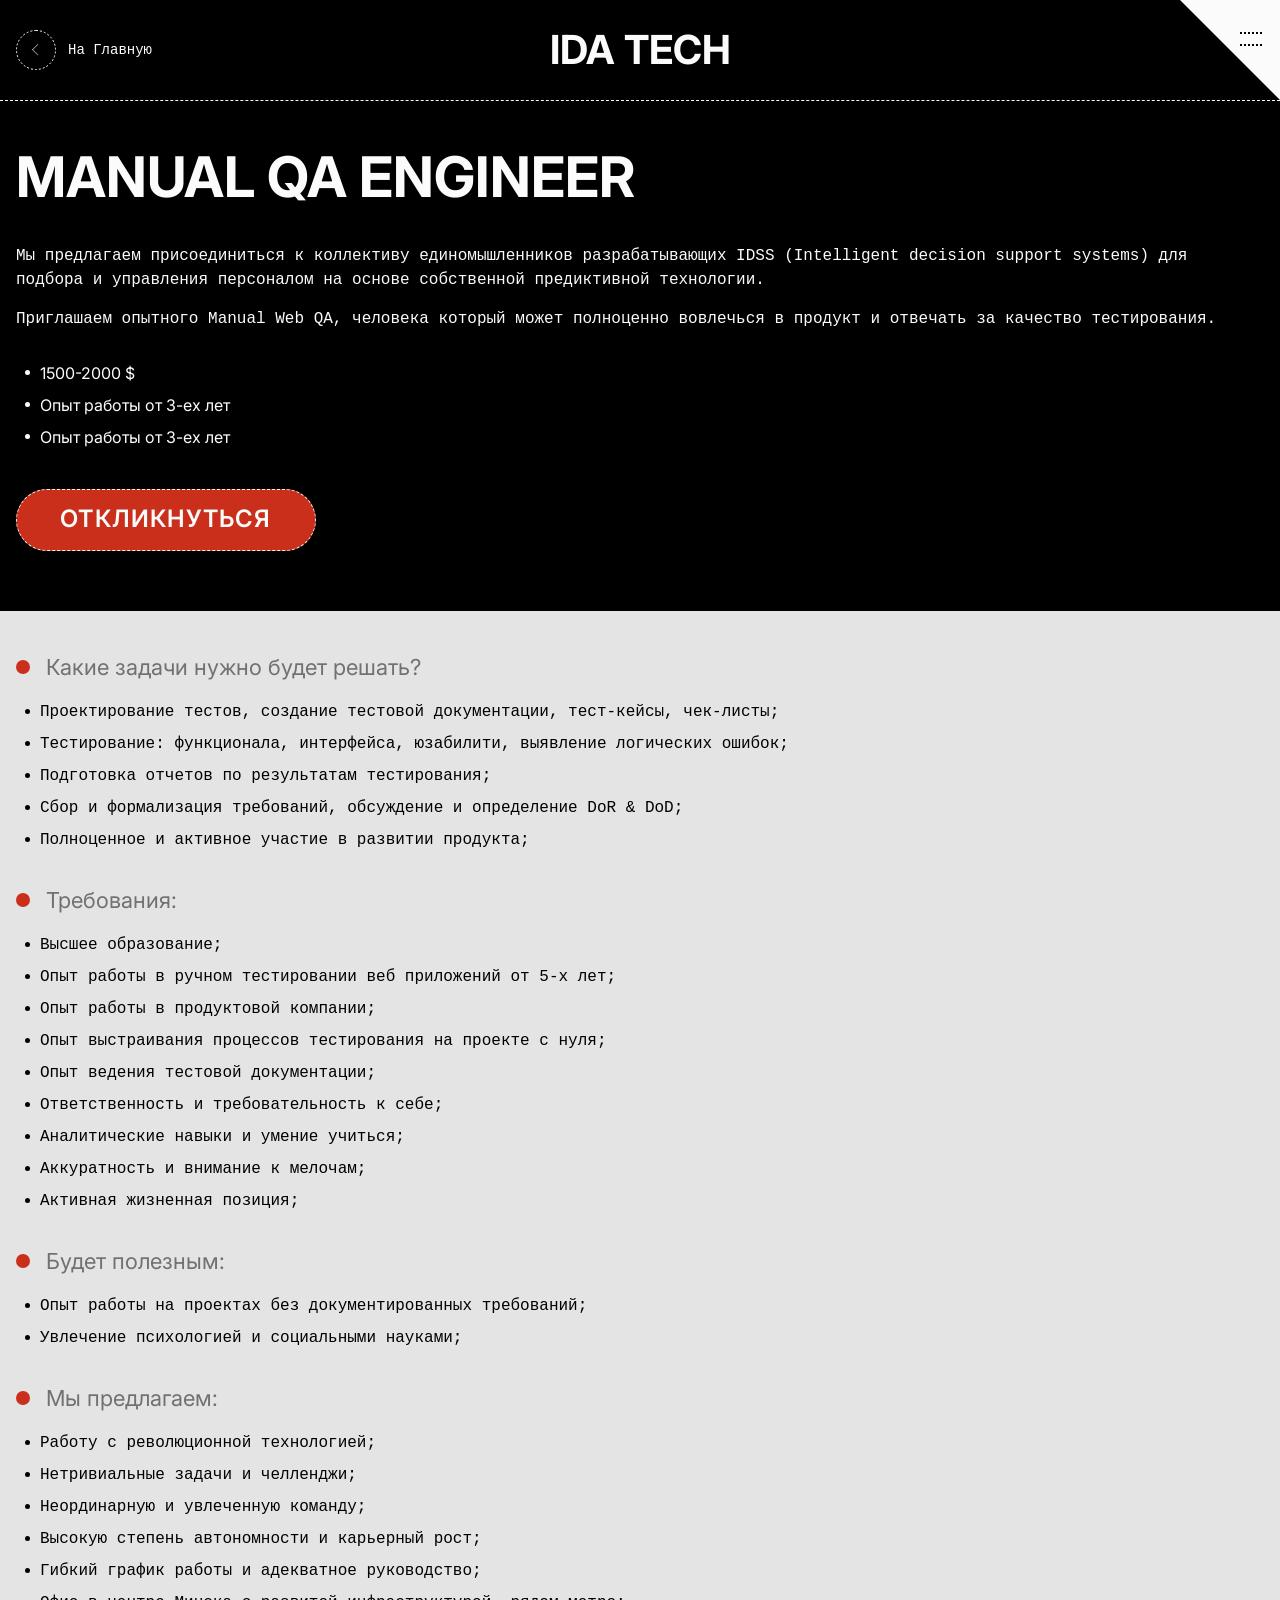
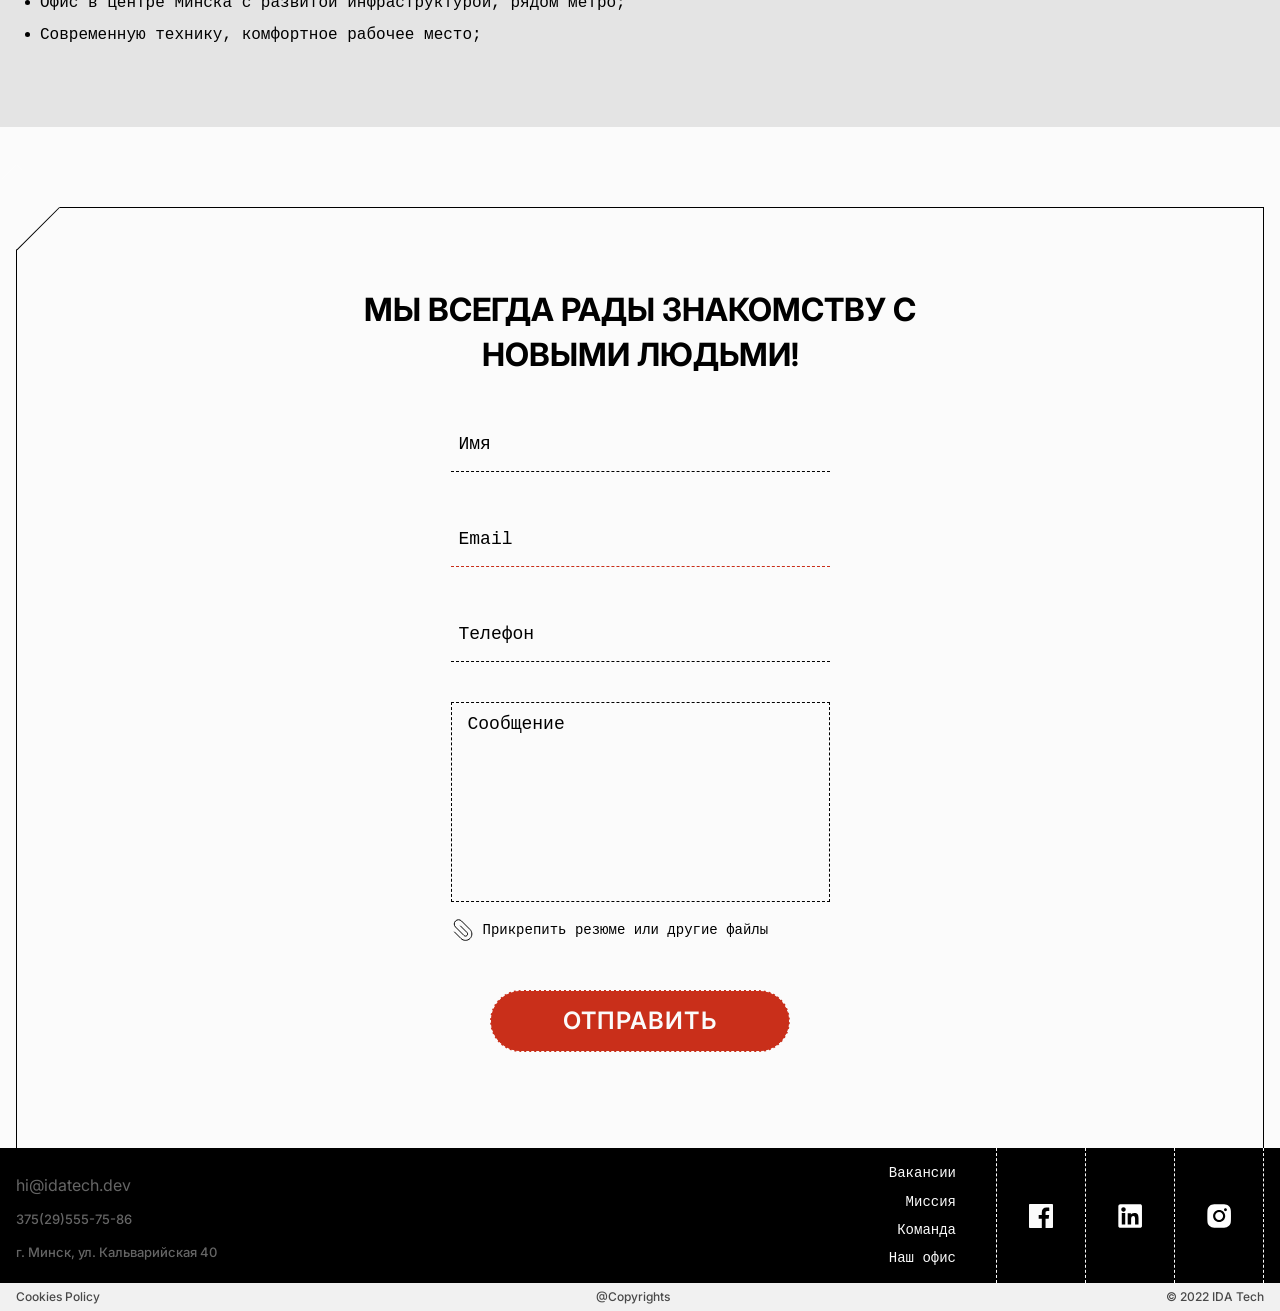
==== commit 3d7fcff5: "fx" ====
--- a/job.html
+++ b/job.html
@@ -1,200 +1,200 @@
-<html lang="en">
-<head>
-    <meta charset="UTF-8">
-    <title>IDa TECH</title>
-    <meta content="" name="description">
-    <meta content="" name="keywords">
-    <meta name="viewport" content="width=device-width, initial-scale=1.0, user-scalable=no">
-    <meta http-equiv="X-UA-Compatible" content="ie=edge">
-    <link rel="stylesheet" href="style.css">
-    <link rel="shortcut icon" href="48x48px.ico">
-    <link rel="icon" type="image/x-icon" href="48x48px.ico">
-    <link rel="icon" type="image/png" href="16x16px.png" sizes="16x16">
-    <link rel="icon" type="image/png" href="32x32px.png" sizes="32x32">
-    <link rel="icon" type="image/png" href="48x48px.png" sizes="48x48">
-    <meta content="telephone=no" name="format-detection">
-    <meta name="HandheldFriendly" content="true">
-</head>
-<body>
-    <header class="header header__static">
-        <div class="header_holder">
-            <a href="/" class="header_back">На Главную</a>
-            <a href="/" class="header_logo">IDa TECH</a>
-    
-            <button class="menu-toggle">
-                <div class="menu-toggle_line"></div>
-                <div class="menu-toggle_line"></div>
-            </button>
-    
-            <div class="menu">
-                <div class="menu_header">
-                    <a href="/" class="menu_logo">IDa TECH</a>
-                    <button class="menu_close">close</button>
-                </div>
-                <nav class="menu_links">
-                    <a href="#" class="menu_link">вакансии</a>
-                    <a href="#" class="menu_link">Наши задачи</diav>
-                    <a href="#" class="menu_link">команда</a>
-                    <a href="#" class="menu_link">Наш офис</a>
-                </nav>
-                <div class="menu_footer">
-                    <div class="menu_footer-text">
-                        <a href="mailto:hi@idatech.dev" class="menu_footer-link">hi@idatech.dev</a>
-                        <a href="tel:hi@idatech.dev" class="menu_footer-link">+375 (29) 555 75 86</a>
-                        <a href="#" class="menu_footer-link">г. Минск, ул. Кальварийская 40</a>
-                    </div>
-                    <div class="menu_footer-social">
-                        <a href="#" class="menu_footer-social-link">
-                            <img class="menu_footer-social-image" src="src/img/social/ln-footer.svg" alt="">
-                        </a>
-                        <a href="#" class="menu_footer-social-link">
-                            <img class="menu_footer-social-image" src="src/img/social/insta-footer.svg" alt="">
-                        </a>
-                    </div>
-                </div>
-            </div>
-        </div>
-    </header>
-
-    <main class="no-overflow">
-        <article class="job">
-            <div class="job_section">
-                <h1 class="job_title">MANUAL QA ENGINEER</h1>
-                <p>Мы предлагаем присоединиться к коллективу единомышленников разрабатывающих IDSS (Intelligent decision support systems) для подбора и управления персоналом на основе собственной предиктивной технологии.</p>
-                <p>Приглашаем опытного Manual Web QA, человека который может полноценно вовлечься в продукт и отвечать за качество тестирования.</p>
-                <ul>
-                    <li>1500-2000 $</li>
-                    <li>Опыт работы от 3-ех лет</li>
-                    <li>Опыт работы от 3-ех лет</li>
-                </ul>
-                <a href="#" class="button">откликнуться</a>
-            </div>
-            <div class="job_section">
-                <h3>Какие задачи нужно будет решать?</h3>
-                <ul>
-                    <li>Проектирование тестов, создание тестовой документации, тест-кейсы, чек-листы;</li>
-                    <li>Тестирование: функционала, интерфейса, юзабилити, выявление логических ошибок;</li>
-                    <li>Подготовка отчетов по результатам тестирования;</li>
-                    <li>Сбор и формализация требований, обсуждение и определение DoR & DoD;</li>
-                    <li>Полноценное и активное участие в развитии продукта;</li>
-                </ul>
-                <h3>Требования:</h3>
-                <ul>
-                    <li>Высшее образование;</li>
-                    <li>Опыт работы в ручном тестировании веб приложений от 5-х лет;</li>
-                    <li>Опыт работы в продуктовой компании;</li>
-                    <li>Опыт выстраивания процессов тестирования на проекте с нуля;</li>
-                    <li>Опыт ведения тестовой документации;</li>
-                    <li>Ответственность и требовательность к себе;</li>
-                    <li>Аналитические навыки и умение учиться;</li>
-                    <li>Аккуратность и внимание к мелочам;</li>
-                    <li>Активная жизненная позиция;</li>
-                </ul>
-                <h3>Будет полезным:</h3>
-                <ul>
-                    <li>Опыт работы на проектах без документированных требований;</li>
-                    <li>Увлечение психологией и социальными науками;</li>
-                </ul>
-                <h3>Мы предлагаем:</h3>
-                <ul>
-                    <li>Работу с революционной технологией;</li>
-                    <li>Нетривиальные задачи и челленджи;</li>
-                    <li>Неординарную и увлеченную команду;</li>
-                    <li>Высокую степень автономности и карьерный рост;</li>
-                    <li>Гибкий график работы и адекватное руководство;</li>
-                    <li>Офис в центре Минска с развитой инфраструктурой, рядом метро;</li>
-                    <li>Современную технику, комфортное рабочее место;</li>
-                </ul>
-            </div>
-        </article>
-
-        <div class="section">
-            <div class="section_holder">
-                <div class="contact-form">
-                    <h3 class="contact-form_title">МЫ ВСЕГДА РАДЫ ЗНАКОМСТВУ С НОВЫМИ ЛЮДЬМИ!</h3>
-                    <div class="contact-form_content">
-                        <form action="" class="form">
-                            <div class="form_columns">
-                                <div class="form_column">
-                                    <div class="form_row">
-                                        <input type="text" placeholder="Имя">
-                                    </div>
-                                    <div class="form_row error">
-                                        <input type="email" placeholder="Email">
-                                    </div>
-                                    <div class="form_row">
-                                        <input type="tel" placeholder="Телефон">
-                                    </div>
-                                </div>
-                                <div class="form_column">
-                                    <div class="form_row">
-                                        <textarea name="" id="" cols="30" rows="10">Сообщение</textarea>
-                                        <div class="attach">
-                                            <input class="attach_input" type="file" name="" id="file">
-                                            <label class="attach_label" for="file">Прикрепить резюме или другие файлы</label>
-                                        </div>
-                                    </div>
-                                </div>
-                            </div>
-                            <div class="contact-form_sumbit">
-                                <input type="submit" value="отправить">
-                            </div>
-                        </form>
-                    </div>
-                </div>
-            </div>
-        </div>
-    </main>
-
-    <footer class="footer">
-        <div class="footer_top">
-            <div class="footer_holder">
-                <div class="footer_left">
-                    <a href="mailto:Hi@idatech.dev" class="footer_mail">hi@idatech.dev</span>
-                    <a href="tel:+375(29)555-75-86" class="footer_link">375(29)555-75-86</a>
-                    <span class="footer_link">г. Минск, ул. Кальварийская 40</span>
-                </div>
-                <div class="footer_right">
-                    <div class="footer_menu">
-                        <a href="#" class="footer_menu-link">Вакансии</a>
-                        <a href="#" class="footer_menu-link">Миссия</a>
-                        <a href="#" class="footer_menu-link">Команда</a>
-                        <a href="#" class="footer_menu-link">Наш офис</a>
-                    </div>
-                    <div class="footer_social">
-                        <a href="#" class="footer_social-link">
-                            <img class="footer_social-image" src="src/img/social/fb-footer.svg" alt="">
-                        </a>
-                        <a href="#" class="footer_social-link">
-                            <img class="footer_social-image" src="src/img/social/ln-footer.svg" alt="">
-                        </a>
-                        <a href="#" class="footer_social-link">
-                            <img class="footer_social-image" src="src/img/social/insta-footer.svg" alt="">
-                        </a>
-                    </div>
-                </div>
-            </div>
-        </div>
-        <div class="footer_bottom">
-            <a href="#" class="footer_bottom-link">Cookies Policy</a>
-            <span class="footer_bottom-text">@Copyrights</span>
-            <span class="footer_bottom-text">© 2022 IDA Tech</span>
-        </div>
-    </footer>
-
-    <div class="cookies">
-        <div class="cookies_content">
-            <p class="cookies_text">
-                We use cookies for the best experience possible. We and our partners collect usage information to improve our privace policy services and to show you relevant advertising.
-            </p>
-            <button class="cookies_button">Accept</button>
-        </div>
-    </div>
-
-    <div class="fade"></div>
-
-    <script src="./src/js/js-cookie.js"></script>
-    <script src="./src/js/tiny-slider.js"></script>
-    <script src="./src/js/main.js"></script>
-</body>
-</html>
+<html lang="en">
+<head>
+    <meta charset="UTF-8">
+    <title>IDa TECH</title>
+    <meta content="" name="description">
+    <meta content="" name="keywords">
+    <meta name="viewport" content="width=device-width, initial-scale=1.0, user-scalable=no">
+    <meta http-equiv="X-UA-Compatible" content="ie=edge">
+    <link rel="stylesheet" href="style.css">
+    <link rel="shortcut icon" href="48x48px.ico">
+    <link rel="icon" type="image/x-icon" href="48x48px.ico">
+    <link rel="icon" type="image/png" href="16x16px.png" sizes="16x16">
+    <link rel="icon" type="image/png" href="32x32px.png" sizes="32x32">
+    <link rel="icon" type="image/png" href="48x48px.png" sizes="48x48">
+    <meta content="telephone=no" name="format-detection">
+    <meta name="HandheldFriendly" content="true">
+</head>
+<body>
+    <header class="header header__static">
+        <div class="header_holder">
+            <a href="/" class="header_back">На Главную</a>
+            <a href="/" class="header_logo">IDa TECH</a>
+    
+            <button class="menu-toggle">
+                <div class="menu-toggle_line"></div>
+                <div class="menu-toggle_line"></div>
+            </button>
+    
+            <div class="menu">
+                <div class="menu_header">
+                    <a href="/" class="menu_logo">IDa TECH</a>
+                    <button class="menu_close">close</button>
+                </div>
+                <nav class="menu_links">
+                    <a href="#" class="menu_link">вакансии</a>
+                    <a href="#" class="menu_link">Наши задачи</diav>
+                    <a href="#" class="menu_link">команда</a>
+                    <a href="#" class="menu_link">Наш офис</a>
+                </nav>
+                <div class="menu_footer">
+                    <div class="menu_footer-text">
+                        <a href="mailto:hi@idatech.dev" class="menu_footer-link">hi@idatech.dev</a>
+                        <a href="tel:hi@idatech.dev" class="menu_footer-link">+375 (29) 555 75 86</a>
+                        <a href="#" class="menu_footer-link">г. Минск, ул. Кальварийская 40</a>
+                    </div>
+                    <div class="menu_footer-social">
+                        <a href="#" class="menu_footer-social-link">
+                            <img class="menu_footer-social-image" src="src/img/social/ln-footer.svg" alt="">
+                        </a>
+                        <a href="#" class="menu_footer-social-link">
+                            <img class="menu_footer-social-image" src="src/img/social/insta-footer.svg" alt="">
+                        </a>
+                    </div>
+                </div>
+            </div>
+        </div>
+    </header>
+
+    <main class="no-overflow">
+        <article class="job">
+            <div class="job_section">
+                <h1 class="job_title">MANUAL QA ENGINEER</h1>
+                <p>Мы предлагаем присоединиться к коллективу единомышленников разрабатывающих IDSS (Intelligent decision support systems) для подбора и управления персоналом на основе собственной предиктивной технологии.</p>
+                <p>Приглашаем опытного Manual Web QA, человека который может полноценно вовлечься в продукт и отвечать за качество тестирования.</p>
+                <ul>
+                    <li>1500-2000 $</li>
+                    <li>Опыт работы от 3-ех лет</li>
+                    <li>Опыт работы от 3-ех лет</li>
+                </ul>
+                <a href="#" class="button">откликнуться</a>
+            </div>
+            <div class="job_section">
+                <h3>Какие задачи нужно будет решать?</h3>
+                <ul>
+                    <li>Проектирование тестов, создание тестовой документации, тест-кейсы, чек-листы;</li>
+                    <li>Тестирование: функционала, интерфейса, юзабилити, выявление логических ошибок;</li>
+                    <li>Подготовка отчетов по результатам тестирования;</li>
+                    <li>Сбор и формализация требований, обсуждение и определение DoR & DoD;</li>
+                    <li>Полноценное и активное участие в развитии продукта;</li>
+                </ul>
+                <h3>Требования:</h3>
+                <ul>
+                    <li>Высшее образование;</li>
+                    <li>Опыт работы в ручном тестировании веб приложений от 5-х лет;</li>
+                    <li>Опыт работы в продуктовой компании;</li>
+                    <li>Опыт выстраивания процессов тестирования на проекте с нуля;</li>
+                    <li>Опыт ведения тестовой документации;</li>
+                    <li>Ответственность и требовательность к себе;</li>
+                    <li>Аналитические навыки и умение учиться;</li>
+                    <li>Аккуратность и внимание к мелочам;</li>
+                    <li>Активная жизненная позиция;</li>
+                </ul>
+                <h3>Будет полезным:</h3>
+                <ul>
+                    <li>Опыт работы на проектах без документированных требований;</li>
+                    <li>Увлечение психологией и социальными науками;</li>
+                </ul>
+                <h3>Мы предлагаем:</h3>
+                <ul>
+                    <li>Работу с революционной технологией;</li>
+                    <li>Нетривиальные задачи и челленджи;</li>
+                    <li>Неординарную и увлеченную команду;</li>
+                    <li>Высокую степень автономности и карьерный рост;</li>
+                    <li>Гибкий график работы и адекватное руководство;</li>
+                    <li>Офис в центре Минска с развитой инфраструктурой, рядом метро;</li>
+                    <li>Современную технику, комфортное рабочее место;</li>
+                </ul>
+            </div>
+        </article>
+
+        <div class="section">
+            <div class="section_holder">
+                <div class="contact-form">
+                    <h3 class="contact-form_title">МЫ ВСЕГДА РАДЫ ЗНАКОМСТВУ С НОВЫМИ ЛЮДЬМИ!</h3>
+                    <div class="contact-form_content">
+                        <form action="" class="form">
+                            <div class="form_columns">
+                                <div class="form_column">
+                                    <div class="form_row">
+                                        <input type="text" placeholder="Имя">
+                                    </div>
+                                    <div class="form_row error">
+                                        <input type="email" placeholder="Email">
+                                    </div>
+                                    <div class="form_row">
+                                        <input type="tel" placeholder="Телефон">
+                                    </div>
+                                </div>
+                                <div class="form_column">
+                                    <div class="form_row">
+                                        <textarea name="" id="" cols="30" rows="10">Сообщение</textarea>
+                                        <div class="attach">
+                                            <input class="attach_input" type="file" name="" id="file">
+                                            <label class="attach_label" for="file">Прикрепить резюме или другие файлы</label>
+                                        </div>
+                                    </div>
+                                </div>
+                            </div>
+                            <div class="contact-form_sumbit">
+                                <input type="submit" value="отправить">
+                            </div>
+                        </form>
+                    </div>
+                </div>
+            </div>
+        </div>
+    </main>
+
+    <footer class="footer">
+        <div class="footer_top">
+            <div class="footer_holder">
+                <div class="footer_left">
+                    <a href="mailto:Hi@idatech.dev" class="footer_mail">hi@idatech.dev</span>
+                    <a href="tel:+375(29)555-75-86" class="footer_link">375(29)555-75-86</a>
+                    <span class="footer_link">г. Минск, ул. Кальварийская 40</span>
+                </div>
+                <div class="footer_right">
+                    <div class="footer_menu">
+                        <a href="#" class="footer_menu-link">Вакансии</a>
+                        <a href="#" class="footer_menu-link">Миссия</a>
+                        <a href="#" class="footer_menu-link">Команда</a>
+                        <a href="#" class="footer_menu-link">Наш офис</a>
+                    </div>
+                    <div class="footer_social">
+                        <a href="#" class="footer_social-link">
+                            <img class="footer_social-image" src="src/img/social/fb-footer.svg" alt="">
+                        </a>
+                        <a href="#" class="footer_social-link">
+                            <img class="footer_social-image" src="src/img/social/ln-footer.svg" alt="">
+                        </a>
+                        <a href="#" class="footer_social-link">
+                            <img class="footer_social-image" src="src/img/social/insta-footer.svg" alt="">
+                        </a>
+                    </div>
+                </div>
+            </div>
+        </div>
+        <div class="footer_bottom">
+            <a href="#" class="footer_bottom-link">Cookies Policy</a>
+            <span class="footer_bottom-text">@Copyrights</span>
+            <span class="footer_bottom-text">© 2022 IDA Tech</span>
+        </div>
+    </footer>
+
+    <div class="cookies">
+        <div class="cookies_content">
+            <p class="cookies_text">
+                We use cookies for the best experience possible. We and our partners collect usage information to improve our privace policy services and to show you relevant advertising.
+            </p>
+            <button class="cookies_button">Accept</button>
+        </div>
+    </div>
+
+    <div class="fade"></div>
+
+    <script src="./src/js/js-cookie.js"></script>
+    <script src="./src/js/tiny-slider.js"></script>
+    <script src="./src/js/main.js"></script>
+</body>
+</html>
--- a/style.css
+++ b/style.css
@@ -1 +1 @@
-@import"https://fonts.googleapis.com/css2?family=Inter:wght@400;500;600;700&family=PT+Mono&display=swap";/*! normalize.css v8.0.1 | MIT License | github.com/necolas/normalize.css */html{line-height:1.15;-webkit-text-size-adjust:100%}body{margin:0}main{display:block}h1{font-size:2em;margin:.67em 0}hr{box-sizing:content-box;height:0;overflow:visible}pre{font-family:monospace,monospace;font-size:1em}a{background-color:rgba(0,0,0,0)}abbr[title]{border-bottom:none;text-decoration:underline;-webkit-text-decoration:underline dotted;text-decoration:underline dotted}b,strong{font-weight:bolder}code,kbd,samp{font-family:monospace,monospace;font-size:1em}small{font-size:80%}sub,sup{font-size:75%;line-height:0;position:relative;vertical-align:baseline}sub{bottom:-0.25em}sup{top:-0.5em}img{border-style:none}button,input,optgroup,select,textarea{font-family:inherit;font-size:100%;line-height:1.15;margin:0}button,input{overflow:visible}button,select{text-transform:none}button,[type=button],[type=reset],[type=submit]{-webkit-appearance:button}button::-moz-focus-inner,[type=button]::-moz-focus-inner,[type=reset]::-moz-focus-inner,[type=submit]::-moz-focus-inner{border-style:none;padding:0}button:-moz-focusring,[type=button]:-moz-focusring,[type=reset]:-moz-focusring,[type=submit]:-moz-focusring{outline:1px dotted ButtonText}fieldset{padding:.35em .75em .625em}legend{box-sizing:border-box;color:inherit;display:table;max-width:100%;padding:0;white-space:normal}progress{vertical-align:baseline}textarea{overflow:auto}[type=checkbox],[type=radio]{box-sizing:border-box;padding:0}[type=number]::-webkit-inner-spin-button,[type=number]::-webkit-outer-spin-button{height:auto}[type=search]{-webkit-appearance:textfield;outline-offset:-2px}[type=search]::-webkit-search-decoration{-webkit-appearance:none}::-webkit-file-upload-button{-webkit-appearance:button;font:inherit}details{display:block}summary{display:list-item}template{display:none}[hidden]{display:none}html{scroll-behavior:smooth}body{color:#000;background:#f1f1f1;font:14px/1.3 "PT Mono",monospace;padding:0;scroll-behavior:smooth}@media all and (min-width: 744px){body{font-size:16px}}a{color:#781aa8;text-decoration:none;transition:.2s cubic-bezier(0.38, 0.005, 0.215, 1) color}a:hover,a.hover{outline:none}a:active,a.active{outline:none}a[href^=tel]{white-space:nowrap}p{margin:0 0 20px}@media all and (min-width: 1440px){p{margin-bottom:22px}}img{max-width:100%}img[data-src]{display:none}@media all and (min-width: 1440px){img[data-src]{display:initial}}button:focus,input:focus,textarea:focus{outline:none}table{border-collapse:collapse;min-width:100%}ol,ul{padding:0 0 0 20px;margin:0 0 20px}@media all and (min-width: 744px){ol,ul{padding-left:24px}}@media all and (min-width: 1440px){ol,ul{padding-left:28px}}ul{list-style:none}ul li{margin:0 0 8px;position:relative}ul li::before{content:"";height:5px;width:5px;border-radius:50%;background-color:#000;position:absolute;left:-15px;top:9px}main{overflow:hidden}.no-overflow{overflow:visible}a[name]{position:relative;top:-50px}.menu-opened{overflow:hidden}@media all and (min-width: 1440px){.menu-opened{overflow:initial}}.button,button,input[type=button],input[type=submit]{display:inline-block;background:rgba(0,0,0,0);box-sizing:border-box;border:1px dashed #fbfbfb;border-radius:50px;background-color:#c92f1a;cursor:pointer;color:#fbfbfb;font-family:"Inter",sans-serif;font-size:24px;font-weight:600;height:62px;line-height:58px;padding:0 24px;min-width:146px;white-space:nowrap;text-transform:uppercase;letter-spacing:.05em;text-align:center;width:100%;transition:.2s cubic-bezier(0.38, 0.005, 0.215, 1) color,.2s cubic-bezier(0.38, 0.005, 0.215, 1) background-color}@media all and (min-width: 744px){.button,button,input[type=button],input[type=submit]{width:auto;min-width:300px}}.button:hover,button:hover,input[type=button]:hover,input[type=submit]:hover{background-color:#a32d1d}.button:active,button:active,input[type=button]:active,input[type=submit]:active{background-color:#5a9d91}.button:disabled,button:disabled,input[type=button]:disabled,input[type=submit]:disabled{opacity:.6}input[type=text],input[type=password],input[type=search],input[type=email],input[type=url],input[type=tel]{color:#000;background:rgba(0,0,0,0);border:none;border-bottom:1px dashed currentColor;border-radius:0;box-sizing:border-box;font:18px "PT Mono",monospace;height:55px;line-height:34px;padding:0 0 0 8px;width:100%;transition:.2s ease-in border-color,.2s ease-in color}input[type=text]::-webkit-input-placeholder,input[type=password]::-webkit-input-placeholder,input[type=search]::-webkit-input-placeholder,input[type=email]::-webkit-input-placeholder,input[type=url]::-webkit-input-placeholder,input[type=tel]::-webkit-input-placeholder{color:#000}input[type=text]::-moz-placeholder,input[type=password]::-moz-placeholder,input[type=search]::-moz-placeholder,input[type=email]::-moz-placeholder,input[type=url]::-moz-placeholder,input[type=tel]::-moz-placeholder{color:#000}input[type=text]:-ms-input-placeholder,input[type=password]:-ms-input-placeholder,input[type=search]:-ms-input-placeholder,input[type=email]:-ms-input-placeholder,input[type=url]:-ms-input-placeholder,input[type=tel]:-ms-input-placeholder{color:#000}input[type=text]:focus,input[type=password]:focus,input[type=search]:focus,input[type=email]:focus,input[type=url]:focus,input[type=tel]:focus{color:#000;border-color:#000}.error input[type=text],.error input[type=password],.error input[type=search],.error input[type=email],.error input[type=url],.error input[type=tel]{color:#c92f1a}textarea{color:#000;background:rgba(0,0,0,0);border:1px dashed currentColor;border-radius:0;box-sizing:border-box;font:18px "PT Mono",monospace;line-height:34px;padding:4px 16px;width:100%;resize:none;height:200px;margin:0 0 16px}textarea::-webkit-input-placeholder{color:#000}textarea::-moz-placeholder{color:#000}textarea:-ms-input-placeholder{color:#000}@media all and (min-width: 1440px){textarea{height:245px}}.error textarea{color:#c92f1a}.error textarea::-webkit-input-placeholder{color:#c92f1a}.error textarea::-moz-placeholder{color:#c92f1a}.error textarea:-ms-input-placeholder{color:#c92f1a}input[type=checkbox]{position:absolute;visibility:hidden;z-index:-1}input[type=checkbox]+label:not([class]){cursor:pointer;display:inline-block;padding:0 0 0 36px;min-height:20px;position:relative;margin:0;transition:.2s cubic-bezier(0.38, 0.005, 0.215, 1) color}@media all and (min-width: 744px){input[type=checkbox]+label:not([class]){font-size:18px}}input[type=checkbox]+label:not([class])::before{content:"";box-sizing:border-box;border:1px solid #ececec;border-radius:4px;height:20px;width:20px;position:absolute;top:-1px;left:0;transition:.1s ease-in-out border-color,.1s ease-in-out background-color}@media all and (min-width: 1440px){input[type=checkbox]+label:not([class])::before{height:26px;width:26px}}input[type=checkbox]+label:not([class])::after{content:"";box-sizing:border-box;background:url(src/img/check.svg) no-repeat center/100% 100%;width:9px;height:9px;position:absolute;top:5px;left:6px;opacity:0;transform:scale(0.3);transition:.1s cubic-bezier(0.38, 0.005, 0.215, 1) opacity,.2s cubic-bezier(0.38, 0.005, 0.215, 1) transform}@media all and (min-width: 1440px){input[type=checkbox]+label:not([class])::after{width:12px;height:12px;top:6px;left:7px}}input[type=checkbox]:hover+label::before{border-color:#000}input[type=checkbox]:checked+label::before{background-color:#7360e6;border-color:#7360e6}input[type=checkbox]:checked+label::after{opacity:1;transform:scale(1)}input[type=checkbox]:checked+label:hover::before{opacity:.9}input[type=checkbox]:disabled+label{opacity:.6;cursor:default}input[type=checkbox]:disabled+label::before{opacity:.6;filter:grayscale(1);pointer-events:none}.error input[type=checkbox]+label:not([class])::before{border-color:#c92f1a}input[type=radio]{position:absolute;visibility:hidden;z-index:-1}input[type=radio]+label:not([class]){cursor:pointer;display:block;box-sizing:border-box;padding:25px 0 25px 50px;color:rgba(0,0,0,.5);font-weight:bold;font-size:14px;position:relative;margin:0 0 20px;border:1px solid #e5e5e5;min-height:63px;line-height:.7;border-radius:3px;transition:.2s cubic-bezier(0.38, 0.005, 0.215, 1) color}@media all and (min-width: 744px){input[type=radio]+label:not([class]){font-size:22px}}input[type=radio]+label:not([class])::before{content:"";border:1px solid #313235;border-radius:50%;height:17px;width:17px;position:absolute;top:22px;left:17px;transition:.1s ease-in-out border-color}input[type=radio]+label:not([class])::after{content:"";background:rgba(0,0,0,0);border-radius:50%;width:11px;height:11px;position:absolute;top:26px;left:21px;transform:scale(0.6);transition:.15s cubic-bezier(0.38, 0.005, 0.215, 1) background,.15s cubic-bezier(0.38, 0.005, 0.215, 1) transform}input[type=radio]:checked+label{color:#000}input[type=radio]:checked+label::before{border-color:#c92f1a}input[type=radio]:checked+label::after{background-color:#c92f1a;transform:scale(1)}input[type=radio]:checked+label:hover::after{transform:scale(0.8)}label{font-size:14px;line-height:1.4;color:#000;display:block;text-align:left;position:relative;margin:0 0 8px}@media all and (min-width: 744px){label{font-size:16px}}label.required::after{content:" *";color:#c92f1a}.form_row{margin:0 0 40px;position:relative}@media all and (min-width: 1440px){.form_row{width:412px}}@media all and (min-width: 1440px){.form_columns{display:flex;justify-content:space-between;gap:156px}}@media all and (min-width: 1440px){.form_column{flex-grow:1;margin-bottom:80px}}.form_label{position:absolute;left:0;top:17px;font:18px "PT Mono",monospace;transform-origin:left top;transition:.2s cubic-bezier(0.38, 0.005, 0.215, 1) transform,.2s cubic-bezier(0.38, 0.005, 0.215, 1) color}input:not(:-moz-placeholder-shown)+.form_labelб textarea:focus+.form_label, textarea:not(:-moz-placeholder-shown)+.form_label{transform:scale(0.8) translateY(-35px)}input:focus+.form_label,input:not(:placeholder-shown)+.form_labelб textarea:focus+.form_label,textarea:not(:placeholder-shown)+.form_label{transform:scale(0.8) translateY(-35px)}.error .form_label{color:#c92f1a}h1,.heading-1{font-family:"Inter",sans-serif;font-size:48px;line-height:1.3;font-weight:700;margin:0 0 70px}@media all and (min-width: 1440px){h1,.heading-1{font-size:106px}}h2,.heading-2{font-family:"Inter",sans-serif;font-size:32px;line-height:1.3;font-weight:700;margin:0 0 20px}@media all and (min-width: 1440px){h2,.heading-2{font-size:66px}}h3,.heading-3{font-family:"Inter",sans-serif;font-size:20px;line-height:1.4;font-weight:500}@media all and (min-width: 1440px){h3,.heading-3{font-size:41px}}h4,.heading-4{font-family:"Inter",sans-serif;font-size:20px;line-height:1.3;font-weight:400}@media all and (min-width: 1440px){h4,.heading-4{font-size:26px}}h5,.heading-5{font-family:"Inter",sans-serif;font-size:16px;line-height:1.2;font-weight:400}@media all and (min-width: 1440px){h5,.heading-5{font-size:16px}}.header{position:absolute;top:0;left:0;right:0;height:100px;background:url(src/img/header-bg.svg) no-repeat 100% top/auto 100%;z-index:10}@media all and (min-width: 1440px){.header{height:50px;background-size:50px 50px}}.header__static{position:relative;background-color:#000}@media all and (min-width: 1440px){.header__static{height:100px}}.header_holder{padding-left:16px;padding-right:16px;display:flex;justify-content:center;align-items:center;height:100%}@media all and (min-width: 1440px){.header_holder{max-width:1240px;margin:auto}}@media all and (min-width: 1440px){.header_holder{justify-content:space-between}}.header_back{background:url(src/img/back.svg) no-repeat left center/40px 40px;position:absolute;left:16px;top:50%;margin-top:-20px;height:40px;width:40px;font-size:0;transition:.2s cubic-bezier(0.38, 0.005, 0.215, 1)}@media all and (min-width: 744px){.header_back{font-size:14px;line-height:40px;padding:0 0 0 52px;width:auto;color:#fbfbfb}}@media all and (min-width: 1440px){.header_back{position:static;flex-grow:1;width:33.33%;margin:0}}.header_back:hover{opacity:.6}.header_back:active{opacity:.8}.header_logo{font-family:"Inter",sans-serif;font-weight:700;font-size:32px;line-height:.9;text-transform:uppercase;color:#fbfbfb;text-align:center}@media all and (min-width: 744px){.header_logo{font-size:40px}}@media all and (min-width: 1440px){.header_logo{flex-grow:1;width:33.33%}}.logo{position:absolute;top:16px;left:16px;z-index:2;transition:.5s linear opacity}@media all and (min-width: 1440px){.logo{left:74px}}.logo:hover{opacity:.6}.logo:active{opacity:.8}.logo_image{display:block;width:67px}@media all and (min-width: 1440px){.logo_image{width:110px}}.footer_top{position:relative;padding:24px 0 8px;background-color:#000;color:#fbfbfb}@media all and (min-width: 744px){.footer_top{padding:0}}.footer_bottom{padding-left:16px;padding-right:16px;display:flex;justify-content:space-between;padding-top:4px;padding-bottom:4px}@media all and (min-width: 1440px){.footer_bottom{max-width:1240px;margin:auto}}.footer_holder{padding-left:16px;padding-right:16px;display:flex;flex-direction:column}@media all and (min-width: 1440px){.footer_holder{max-width:1240px;margin:auto}}@media all and (min-width: 744px){.footer_holder{flex-direction:row;justify-content:space-between;align-items:flex-end}}@media all and (min-width: 1440px){.footer_holder{align-items:stretch}}.footer_left{display:flex;flex-direction:column;gap:16px}@media all and (min-width: 744px){.footer_left{padding:0 0 22px}}@media all and (min-width: 1440px){.footer_left{padding:42px 0}}.footer_right{order:2;margin:0 0 20px}@media all and (min-width: 744px){.footer_right{margin:0;display:flex;align-items:stretch;gap:40px;order:initial}}@media all and (min-width: 1440px){.footer_right{gap:28px}}.footer_text{order:3;opacity:.7}@media all and (min-width: 744px){.footer_text{order:initial}}.footer_mail{color:#717171;opacity:.9;line-height:1.3;font-family:"Inter",sans-serif}.footer_mail[href]:hover{color:#fbfbfb}.footer_link{font-weight:500;font-size:13px;line-height:1.3;color:#717171;opacity:.9;font-family:"Inter",sans-serif}@media all and (min-width: 1440px){.footer_link{font-size:16px}}.footer_link[href]:hover{color:#fbfbfb}.footer_menu{position:absolute;right:16px;top:24px;display:flex;flex-direction:column;gap:8px;text-align:right}@media all and (min-width: 744px){.footer_menu{position:static;transform:none;padding:16px 0;gap:10px}}@media all and (min-width: 1440px){.footer_menu{gap:16px;justify-content:center}}.footer_menu-link{display:block;font-size:14px;color:#fbfbfb;transition:.2s cubic-bezier(0.38, 0.005, 0.215, 1) opacity,.2s cubic-bezier(0.38, 0.005, 0.215, 1) color}@media all and (min-width: 1440px){.footer_menu-link{font-size:16px}}.footer_menu-link:hover{color:#c92f1a}.footer_menu-link:active{opacity:.8}.footer_social{display:flex;justify-content:space-between;align-items:stretch;margin:40px 0 0}@media all and (min-width: 744px){.footer_social{margin:0}}.footer_social-link{display:flex;justify-content:center;align-items:center;padding:24px 32px;border-right:1px dashed #fbfbfb;flex-grow:1}@media all and (min-width: 1440px){.footer_social-link{padding-left:64px;padding-right:64px}}.footer_social-link:first-child{border-left:1px dashed #fbfbfb}.footer_social-image{height:24px;width:24px;transition:.2s cubic-bezier(0.38, 0.005, 0.215, 1) opacity,.1s cubic-bezier(0.38, 0.005, 0.215, 1) transform}@media all and (min-width: 1440px){.footer_social-image{height:40px;width:40px}}.footer_social-image:hover{opacity:.8}.footer_social-image:active{transform:scale(0.9)}.footer_bottom-text,.footer_bottom-link{font-weight:500;font-size:12px;line-height:20px;color:rgba(0,0,0,.7);font-family:"Inter",sans-serif}.menu{background-color:#fbfbfb;box-sizing:border-box;position:fixed;z-index:11;display:flex;flex-direction:column;justify-content:space-between;align-items:stretch;height:100%;overflow-y:auto;left:100%;top:0;width:100%;transform:translateX(0);transition:.6s cubic-bezier(0.38, 0.005, 0.215, 1) transform,.3s cubic-bezier(0.38, 0.005, 0.215, 1) opacity .1s}@media all and (min-width: 1440px){.menu{background:none;right:30px;top:30px;left:auto;width:auto;height:auto;z-index:11;mix-blend-mode:difference;overflow-y:visible;opacity:0}}.menu-active .menu,.header__static .menu,.menu:hover{opacity:1}.menu-opened .menu{transform:translateX(-100%)}@media all and (min-width: 1440px){.header__static .menu{position:static;flex-grow:1;width:33.33%}}@media all and (min-width: 1440px){.menu::before,.menu::after{content:"";width:705px;height:705px;position:absolute;right:-465px;top:-460px}}@media all and (min-width: 1440px){.header__static .menu::before,.header__static .menu::after{content:none}}@media all and (min-width: 1440px){.menu::before{background:url(src/img/menu-circle.svg) no-repeat center center/100% 100%}}@media all and (min-width: 1440px){.menu::after{border-radius:50%;background-color:#fbfbfb;transform:scale(0);transform-origin:center center;transition:.3s cubic-bezier(0.38, 0.005, 0.215, 1) transform}}@media all and (min-width: 1440px){.menu:hover::after{transform:scale(1)}}.menu_header{display:flex;align-items:center;justify-content:center;padding:36px 0;position:relative;border-bottom:1px dashed #000}@media all and (min-width: 1440px){.menu_header{display:none}}.menu_logo{font-family:"Inter",sans-serif;font-weight:700;font-size:32px;line-height:90%;text-transform:uppercase;color:#000}@media all and (min-width: 744px){.menu_logo{font-size:40px}}.menu_close{border:none;padding:0;background:rgba(0,0,0,0);height:auto;line-height:1.2;min-width:0;width:auto;border-radius:0;text-transform:none;color:#000;font-size:14px;position:absolute;right:18px;top:40px;font-family:"PT Mono",monospace;font-weight:normal;transition:.2s cubic-bezier(0.38, 0.005, 0.215, 1) opacity,.2s cubic-bezier(0.38, 0.005, 0.215, 1) color}.menu_close:hover{transform:none;background:rgba(0,0,0,0)}.menu_close:active{transform:none;background:rgba(0,0,0,0)}.menu_close:hover{color:#5a9d91}.menu_close:active{opacity:.8}.menu_links{flex-grow:1;display:flex;flex-direction:column;align-items:center;justify-content:center}@media all and (min-width: 1440px){.menu_links{align-items:stretch;text-align:right;position:relative;z-index:1;mix-blend-mode:difference}}@media all and (min-width: 1440px){.header__static .menu_links{display:none}}.menu_link{font-size:24px;color:#000;margin:12px 0;transition:.3s cubic-bezier(0.38, 0.005, 0.215, 1) color}@media all and (min-width: 1440px){.menu_link{color:#fbfbfb;font-size:16px;margin:8px 0}}.menu_link:hover,.menu_link.active{color:#c92f1a}.menu:hover .menu_link:hover,.menu:hover .menu_link.active{filter:hue-rotate(170deg)}@media all and (min-width: 1440px){.header__static .menu_link{flex-shrink:0}}.menu_footer{background-color:#000;border-top:1px dashed #fbfbfb}@media all and (min-width: 1440px){.menu_footer{display:none}}.menu_footer-text{padding:80px 16px;display:flex;flex-direction:column;justify-content:center;align-items:center;gap:12px}@media all and (min-width: 744px){.menu_footer-text{padding-top:126px;padding-bottom:126px}}.menu_footer-link{color:#fbfbfb;font-size:16px;line-height:1.5;transition:.2s cubic-bezier(0.38, 0.005, 0.215, 1) opacity,.2s cubic-bezier(0.38, 0.005, 0.215, 1) color}.menu_footer-link:hover{color:#5a9d91}.menu_footer-link:active{opacity:.8}.menu_footer-social{display:flex;align-items:stretch;justify-content:center;border-top:1px dashed #fbfbfb}.menu_footer-social-link{display:flex;align-items:center;padding:24px 32px;border-right:1px dashed #fbfbfb}@media all and (min-width: 1440px){.menu_footer-social-link{padding-left:64px;padding-right:64px}}.menu_footer-social-link:first-child{border-left:1px dashed #fbfbfb}.menu_footer-social-image{height:32px;width:32px;transition:.2s cubic-bezier(0.38, 0.005, 0.215, 1) opacity,.1s cubic-bezier(0.38, 0.005, 0.215, 1) transform}.menu_footer-social-image:hover{opacity:.8}.menu_footer-social-image:active{transform:scale(0.9)}.menu-toggle{border:none;padding:0;background:rgba(0,0,0,0);height:auto;line-height:1.2;min-width:0;width:auto;border-radius:0;text-transform:none;position:fixed;top:26px;right:16px;width:24px;height:24px;z-index:10}.menu-toggle:hover{transform:none;background:rgba(0,0,0,0)}.menu-toggle:active{transform:none;background:rgba(0,0,0,0)}@media all and (min-width: 1440px){.menu-toggle{display:none}}@media all and (min-width: 744px){.header__static .menu-toggle{display:block}}@media all and (min-width: 1440px){.header__static .menu-toggle{display:none}}.menu-toggle_line{position:absolute;top:50%;left:0;width:24px;height:2px;background:url(src/img/burger-line.svg) no-repeat center center/100% 100%}.menu-toggle_line:nth-child(1){margin-top:-6px}@media all and (min-width: 1440px){.menu-toggle_line:nth-child(1){margin-top:-10px}}.menu-toggle_line:nth-child(2){margin-top:6px}@media all and (min-width: 1440px){.menu-toggle_line:nth-child(2){margin-top:10px}}.content{padding-left:16px;padding-right:16px}@media all and (min-width: 1440px){.content{max-width:1240px;margin:auto}}.main{padding:176px 0 0}@media all and (min-width: 1440px){.main{padding-top:318px}}.main__small-top-indent{padding-top:0}.section{background-color:#fbfbfb;padding:80px 0 0;position:relative}@media all and (min-width: 1440px){.section{padding-top:120px}}.section__dark{background-color:#000;color:#fbfbfb}.section__no-indent{padding-top:0}.section_holder{padding-left:16px;padding-right:16px}@media all and (min-width: 1440px){.section_holder{max-width:1240px;margin:auto}}.section_title{display:block;margin:0 0 40px;position:relative;padding:0 0 0 29px;font-size:22px;line-height:1.5;color:#717171;font-family:"Inter",sans-serif}.section_title::before{content:"";height:14px;width:14px;border-radius:50%;position:absolute;left:0;top:8px;background-color:#c92f1a}.showcase{padding:16px 0 64px;box-sizing:border-box;margin:-80px 0 0}@media all and (min-width: 744px){.showcase{padding-top:24px;padding-bottom:68px;min-height:100vh}}@media all and (min-width: 1440px){.showcase{padding-top:60px;padding-bottom:240px;margin-top:-120px}}.showcase::after{content:"";position:absolute;left:0;bottom:0;width:40px;height:40px;background:linear-gradient(45deg, #fff, #fff 50%, #000 50%, #000)}@media all and (min-width: 1440px){.showcase::after{width:40px;height:40px}}.showcase_title{font-size:56px;line-height:.9;margin:0}@media all and (min-width: 744px){.showcase_title{font-size:112px;opacity:0;transform-origin:left center;-webkit-animation:appearance 1.1s cubic-bezier(0.38, 0.005, 0.215, 1) .01s forwards;animation:appearance 1.1s cubic-bezier(0.38, 0.005, 0.215, 1) .01s forwards}}@media all and (min-width: 1440px){.showcase_title{font-size:214px}}.showcase_subtitle{font-size:22px;font-weight:400;text-transform:uppercase;margin:0 0 64px;min-height:28.6px}@media all and (min-width: 744px){.showcase_subtitle{font-size:24px;min-height:31.2px;opacity:0;transform-origin:left center;-webkit-animation:appearance 1.1s cubic-bezier(0.38, 0.005, 0.215, 1) .2s forwards;animation:appearance 1.1s cubic-bezier(0.38, 0.005, 0.215, 1) .2s forwards}}@media all and (min-width: 1440px){.showcase_subtitle{font-size:44px;min-height:57.2px}}@media all and (min-width: 744px){.showcase_features{display:flex;flex-wrap:wrap;gap:50px;min-height:400px;position:relative}}@media all and (min-width: 1440px){.showcase_features{justify-content:flex-start;flex-wrap:nowrap;min-height:none}}.showcase_feature{display:block;font-size:18px;padding:54px 0 24px;position:relative;font-family:"Inter",sans-serif;text-transform:uppercase}@media all and (min-width: 744px){.showcase_feature{width:35%;max-width:238px;position:absolute}}@media all and (min-width: 1440px){.showcase_feature{position:relative;top:0;right:0;bottom:0;left:0}}@media all and (min-width: 744px){.showcase_feature:nth-child(1){left:0;top:20%;width:225px;opacity:0;transform-origin:center;-webkit-animation:appearance 1.1s cubic-bezier(0.38, 0.005, 0.215, 1) .4s forwards;animation:appearance 1.1s cubic-bezier(0.38, 0.005, 0.215, 1) .4s forwards}}@media all and (min-width: 1440px){.showcase_feature:nth-child(1){margin:70px 0 0;width:292px;top:auto;right:auto;bottom:auto;left:auto}}@media all and (min-width: 744px){.showcase_feature:nth-child(1)::before{bottom:-25px;top:auto;left:33%}}@media all and (min-width: 1440px){.showcase_feature:nth-child(1)::before{bottom:auto;top:-30px;left:0;margin-left:-120px}}@media all and (min-width: 744px){.showcase_feature:nth-child(2){top:0;left:50%;width:278px;margin-left:-139px;opacity:0;transform-origin:center;-webkit-animation:appearance 1.1s cubic-bezier(0.38, 0.005, 0.215, 1) .7s forwards;animation:appearance 1.1s cubic-bezier(0.38, 0.005, 0.215, 1) .7s forwards}}@media all and (min-width: 1440px){.showcase_feature:nth-child(2){width:261px;margin-top:-10px;margin-left:0;top:auto;right:auto;bottom:auto;left:auto}}@media all and (min-width: 744px){.showcase_feature:nth-child(2)::before{content:none}}@media all and (min-width: 1440px){.showcase_feature:nth-child(2)::before{content:"";top:auto;bottom:0;margin-left:-161px}}@media all and (min-width: 744px){.showcase_feature:nth-child(2)::after{height:324px;margin-top:-162px}}@media all and (min-width: 744px){.showcase_feature:nth-child(3){margin-top:-20px;bottom:0;right:0;width:228px;opacity:0;transform-origin:center;-webkit-animation:appearance 1.1s cubic-bezier(0.38, 0.005, 0.215, 1) 1s forwards;animation:appearance 1.1s cubic-bezier(0.38, 0.005, 0.215, 1) 1s forwards}}@media all and (min-width: 1440px){.showcase_feature:nth-child(3){width:280px;margin-top:90px;position:relative;top:auto;right:auto;bottom:auto;left:auto}}@media all and (min-width: 744px){.showcase_feature:nth-child(3)::before{margin-left:-150px;top:-70px}}@media all and (min-width: 1440px){.showcase_feature:nth-child(3)::before{top:-90px;margin-left:-120px}}@media all and (min-width: 744px){.showcase_feature:nth-child(3)::after{height:349px;top:-13px;margin-top:-115px}}@media all and (min-width: 1440px){.showcase_feature:nth-child(3)::after{top:25px}}.showcase_feature::before{content:"";border-top:1px dashed currentColor;-webkit-mask:linear-gradient(90deg, rgba(255, 255, 255, 0), rgba(255, 255, 255, 0) 20%, white 50%, white 50%, rgba(255, 255, 255, 0) 80%, rgba(255, 255, 255, 0) 100%);mask:linear-gradient(90deg, rgba(255, 255, 255, 0), rgba(255, 255, 255, 0) 20%, white 50%, white 50%, rgba(255, 255, 255, 0) 80%, rgba(255, 255, 255, 0) 100%);position:absolute;left:0;top:0;transform-origin:left center;-webkit-animation:draw-horizontal 1.5s cubic-bezier(0.38, 0.005, 0.215, 1) .01s forwards;animation:draw-horizontal 1.5s cubic-bezier(0.38, 0.005, 0.215, 1) .01s forwards;width:310px}@media all and (min-width: 1440px){.showcase_feature::before{-webkit-mask:linear-gradient(90deg, rgba(255, 255, 255, 0), white 50%, white 50%, rgba(255, 255, 255, 0) 100%);mask:linear-gradient(90deg, rgba(255, 255, 255, 0), white 50%, white 50%, rgba(255, 255, 255, 0) 100%)}}.showcase_feature::after{content:"";position:absolute;left:-25px;top:50%;background:repeating-linear-gradient(0deg, #fff, transparent 2px);-webkit-mask:linear-gradient(0deg, rgba(255, 255, 255, 0), rgba(255, 255, 255, 0) 20%, white 50%, white 50%, rgba(255, 255, 255, 0) 80%, rgba(255, 255, 255, 0) 100%);mask:linear-gradient(0deg, rgba(255, 255, 255, 0), rgba(255, 255, 255, 0) 20%, white 50%, white 50%, rgba(255, 255, 255, 0) 80%, rgba(255, 255, 255, 0) 100%);width:6px;-webkit-animation:draw-vertical 1.5s cubic-bezier(0.38, 0.005, 0.215, 1) .01s forwards;animation:draw-vertical 1.5s cubic-bezier(0.38, 0.005, 0.215, 1) .01s forwards}.showcase_feature-dot{height:14px;width:14px;position:absolute;left:0;top:24px;background-color:#c92f1a;border-radius:50%}.showcase_down{cursor:pointer;width:161px;height:161px;border-radius:50%;background:url(src/img/scroll-down.svg) no-repeat center/100%;margin:auto;display:block;transition:.2s cubic-bezier(0.38, 0.005, 0.215, 1) opacity}@media all and (min-width: 744px){.showcase_down{margin:0 0 0 126px;opacity:0;transform-origin:center;-webkit-animation:appearance 1.1s cubic-bezier(0.38, 0.005, 0.215, 1) 1.4s forwards;animation:appearance 1.1s cubic-bezier(0.38, 0.005, 0.215, 1) 1.4s forwards}}@media all and (min-width: 1440px){.showcase_down{position:absolute;right:100px;bottom:100px}}.showcase_down:hover{opacity:.6}.showcase_down:active{opacity:.8}@-webkit-keyframes draw-horizontal{0%{transform:scaleX(0)}100%{transform:scaleX(1)}}@keyframes draw-horizontal{0%{transform:scaleX(0)}100%{transform:scaleX(1)}}@-webkit-keyframes draw-vertical{0%{transform:scaleY(0)}100%{transform:scaleY(1)}}@keyframes draw-vertical{0%{transform:scaleY(0)}100%{transform:scaleY(1)}}@-webkit-keyframes appearance{0%{filter:blur(5px);opacity:0;transform:scale(0.75)}100%{filter:blur(0);opacity:1;transform:scale(1)}}@keyframes appearance{0%{filter:blur(5px);opacity:0;transform:scale(0.75)}100%{filter:blur(0);opacity:1;transform:scale(1)}}.vacancies-wrapper{padding:0 0 80px}@media all and (min-width: 1440px){.vacancies-wrapper{padding-bottom:120px}}.vacancies{border-bottom:1px solid #000;border-right:1px solid #000;position:relative}@media all and (min-width: 744px){.vacancies_indicator{background:#c92f1a url(src/img/vacancy-noise.png) repeat;position:absolute;left:0;top:0;bottom:0;right:-1px;z-index:1;pointer-events:none;-webkit-clip-path:inset(0 0 100% 0);clip-path:inset(0 0 100% 0);transition:.3s cubic-bezier(0.38, 0.005, 0.215, 1) clip-path}}.vacancies_indicator::before{content:"";position:absolute;top:0;left:-1px;bottom:0;width:4px;background:repeating-linear-gradient(#FBFBFB, #C92F1A 2px)}.vacancy{padding:16px 24px;border-top:1px dashed #000;border-left:1px solid #000;position:relative;color:#000;display:block;transition:.2s cubic-bezier(0.38, 0.005, 0.215, 1) color,.2s cubic-bezier(0.38, 0.005, 0.215, 1) border}@media all and (min-width: 744px){.vacancy{padding:24px 40px;display:grid;grid-template-columns:55% 45%}}@media all and (min-width: 1440px){.vacancy{padding:35px 52px}}.vacancy:nth-child(2){border-top-style:solid}@media all and (min-width: 744px){.vacancy:nth-child(2)::before{content:"";background-color:#fbfbfb;position:absolute;left:0;top:0;height:60px;width:60px;transform:rotate(-45deg);border-bottom:1px solid #000;left:-30px;top:-31px;z-index:2;transition:.1s cubic-bezier(0.38, 0.005, 0.215, 1) border}}.vacancy:nth-child(2).active::before{border-color:#c92f1a;transition:.1s cubic-bezier(0.38, 0.005, 0.215, 1) border .2s}@media all and (min-width: 744px){.vacancy.active,.vacancy:hover{color:#fbfbfb}}.vacancy_title{width:70%;font-size:22px;font-weight:700;font-family:"Inter",sans-serif;margin:0;display:block;text-transform:uppercase;position:relative;z-index:2}@media all and (min-width: 744px){.vacancy_title{grid-row:1;grid-column:1;font-size:24px;margin-bottom:16px}}@media all and (min-width: 1440px){.vacancy_title{font-size:44px}}.vacancy_description{font-size:16px;margin:24px 0 30px;position:relative;z-index:2;transition:.2s cubic-bezier(0.38, 0.005, 0.215, 1) opacity}@media all and (min-width: 744px){.vacancy_description{color:#fbfbfb;grid-row:2 span;grid-column:2;font-size:14px;margin:0 60px 0 0}}.vacancy_tags{display:flex;gap:20px;grid-row:2;grid-column:1;position:relative;z-index:2}.vacancy_tag{font-size:14px;text-transform:uppercase;padding:0 16px;border:1px dashed #000;border-radius:20px;height:29px;line-height:31px}@media all and (min-width: 744px){.vacancy_tag{height:32px;line-height:33px;font-size:18px;padding:0 24px}}@media all and (min-width: 744px){.vacancy:hover .vacancy_tag,.vacancy.active .vacancy_tag{border-color:#fbfbfb}}.vacancy_arrow{background:#fbfbfb url(src/img/arrow-right-red.svg) no-repeat center/100%;width:30px;height:30px;top:16px;right:24px;position:absolute;z-index:2;border-radius:50%}@media all and (min-width: 744px){.vacancy_arrow{width:50px;height:50px;top:16px;right:40px}}@media all and (min-width: 1440px){.vacancy_arrow{top:24px}}.vacancy_arrow::after{content:"";background:#fbfbfb url(src/img/arrow-right.svg) no-repeat center/100%;position:absolute;top:0;left:0;width:100%;height:100%;border-radius:50%;opacity:1;transition:.2s cubic-bezier(0.38, 0.005, 0.215, 1) opacity}@media all and (min-width: 744px){.vacancy:hover .vacancy_arrow::after,.vacancy.active .vacancy_arrow::after{opacity:0}}.tasks{display:flex;flex-direction:column;align-items:center;padding:0 0 80px}@media all and (min-width: 744px){.tasks{max-width:800px;margin:auto}}@media all and (min-width: 1440px){.tasks{max-width:1066px;padding-top:0}}.tasks_circle{position:absolute;max-width:none;transform-origin:center}.tasks_circle__1{left:50%;top:180px;transform:translateX(-50%);height:560px;width:560px}@media all and (min-width: 744px){.tasks_circle__1{left:75%;top:50px;transform:translateX(-50%) rotate(-235deg)}}@media all and (min-width: 1440px){.tasks_circle__1{height:705px;width:705px;transform:translateX(20%) rotate(-20deg);top:-10px;left:auto;right:0}}.tasks_circle__2{right:-20%;bottom:-50px;transform:rotate(20deg);height:742px;width:742px}@media all and (min-width: 744px){.tasks_circle__2{left:50%;bottom:150px;right:auto;transform:translateX(-50%) rotate(0deg)}}@media all and (min-width: 1440px){.tasks_circle__2{height:705px;width:705px;transform:translateX(0) rotate(0deg);bottom:-180px;left:90px}}.task{width:calc(100vw - 32px);height:calc(100vw - 32px);border-radius:50%;background:#fbfbfb url(src/img/task-bg.png) no-repeat center/100%;box-sizing:border-box;padding:40px;display:flex;flex-direction:column;align-items:center;margin-top:-90px;color:#000;position:relative;z-index:1;max-width:350px;max-height:350px}@media all and (min-width: 744px){.task{width:444px;height:444px;margin-top:-155px;max-width:none;max-height:none}}@media all and (min-width: 1440px){.task{margin-top:-370px;align-items:flex-start}}.task:nth-child(1){background-color:#717171;margin-top:0;color:#fbfbfb}@media all and (min-width: 744px){.task:nth-child(1){align-self:flex-start}}.task:nth-child(3){background-color:#c92f1a;color:#fbfbfb}@media all and (min-width: 744px){.task:nth-child(3){align-self:flex-end}}.task::before{content:"";position:absolute;top:8px;left:8px;right:8px;bottom:8px;border:1px dashed currentColor;border-radius:50%;pointer-events:none}@media all and (min-width: 744px){.task::before{top:10px;left:10px;right:10px;bottom:10px}}.task_number{font-weight:600;font-size:80px;line-height:.9;font-family:"Inter",sans-serif;margin:0 0 10px;text-align:center;width:100%}@media all and (min-width: 744px){.task_number{font-size:92px;margin-bottom:16px}}.task_title{font-size:16px;max-width:80%;text-align:center}@media all and (min-width: 744px){.task_title{font-size:21px;text-align:left;max-width:90%}}.person{display:none}@media all and (min-width: 744px){.person{gap:20px}}.person.active{display:block}@media all and (min-width: 744px){.person.active{display:flex}}.person_image-wrapper{width:65%;position:relative;margin:0 0 8px;-webkit-mask:linear-gradient(45deg, rgba(255, 255, 255, 0), rgba(255, 255, 255, 0) 8%, white 8%, white 92%, rgba(255, 255, 255, 0) 92%, rgba(255, 255, 255, 0) 100%);mask:linear-gradient(45deg, rgba(255, 255, 255, 0), rgba(255, 255, 255, 0) 8%, white 8%, white 92%, rgba(255, 255, 255, 0) 92%, rgba(255, 255, 255, 0) 100%)}@media all and (min-width: 744px){.person_image-wrapper{width:220px}}@media all and (min-width: 1440px){.person_image-wrapper{width:100%}}.person_image-wrapper::after{content:"";position:absolute;top:0;left:0;right:0;bottom:0;background:url(src/img/person-mask.png) no-repeat center/100%;mix-blend-mode:screen;opacity:0;transition:.3s cubic-bezier(0.38, 0.005, 0.215, 1) opacity}@media all and (min-width: 1440px){.active .person_image-wrapper::after{opacity:1}}.person_image{width:100%;filter:grayscale(1);transition:.2s cubic-bezier(0.38, 0.005, 0.215, 1) filter}.person_name{font-size:16px;display:block;margin:0 0 0 84px;position:relative}@media all and (min-width: 1440px){.person_name{font-size:22px;opacity:0;transition:.2s cubic-bezier(0.38, 0.005, 0.215, 1) opacity}}.active .person_name{opacity:1}.person_name::before{content:"";width:12px;height:12px;background-color:#000;position:absolute;border-radius:50%;position:absolute;left:-28px;top:10px}.person_position{font-size:14px;margin:0 0 0 84px}@media all and (min-width: 744px){.person_position{font-size:16px}}@media all and (min-width: 1440px){.person_position{opacity:0;transition:.2s cubic-bezier(0.38, 0.005, 0.215, 1) opacity}}.active .person_position{opacity:1}.person_social{position:absolute;right:14px;bottom:14px;display:flex;flex-direction:column;gap:15px;display:none}.person_social-icon{height:24px;width:24px}@media all and (min-width: 1440px){.person_social-icon{opacity:0;transition:.2s cubic-bezier(0.38, 0.005, 0.215, 1) opacity}}@media all and (min-width: 1440px){.active .person_social-icon{opacity:1}}.person_title{font-family:"Inter",sans-serif;font-weight:700;font-size:18px;display:block;margin:16px 0;text-transform:uppercase}@media all and (min-width: 744px){.person_title{margin-top:0}}@media all and (min-width: 1440px){.person_title{font-size:24px}}.person_description{font-size:14px;line-height:1.5;position:relative;padding:16px 0 0}@media all and (min-width: 744px){.person_description{font-size:16px}}@media all and (min-width: 1440px){.person_description{-moz-columns:2;columns:2}}.person_description::before{content:"";background:repeating-linear-gradient(90deg, rgba(0, 0, 0, 0.25), transparent 4px);position:absolute;left:0;right:0;top:0;height:4px}.person_header{transition:.2s cubic-bezier(0.38, 0.005, 0.215, 1) transform}@media all and (min-width: 744px){.person_header{width:220px;flex-shrink:0}}@media all and (min-width: 1440px){.person_header{width:100%;display:none}}@media all and (min-width: 1440px){.active .person_header,.active .person_header.animated{transform:rotate(-5deg)}}@media all and (min-width: 1440px){.person_content{position:absolute;left:0;top:580px;opacity:0;width:960px;pointer-events:none;transition:.2s cubic-bezier(0.38, 0.005, 0.215, 1) opacity}}@media all and (min-width: 1440px){.active .person_content{opacity:1;pointer-events:all}}.team{position:relative}@media all and (min-width: 744px){.team{padding:0 0 100px}}@media all and (min-width: 1440px){.team{height:100vh;padding:0;min-height:900px}}.team_slider{display:flex;overflow-x:auto;gap:16px;padding:16px;background-color:#e4e4e4;border-top:1px dashed #717171;border-bottom:1px dashed #717171;margin:0 0 40px;overflow:visible}@media all and (min-width: 1440px){.team_slider{border:none;padding:0;background-color:rgba(0,0,0,0);gap:0;overflow:auto;padding:0 30px !important}}.team_slider>div{flex-grow:1}@media all and (min-width: 1440px){.team_slider>div:nth-child(odd){margin-top:54px}}.team_slider-image-wrapper{width:70px;position:relative;margin:0 0 8px;-webkit-mask:linear-gradient(45deg, rgba(255, 255, 255, 0), rgba(255, 255, 255, 0) 8%, white 8%, white 92%, rgba(255, 255, 255, 0) 92%, rgba(255, 255, 255, 0) 100%);mask:linear-gradient(45deg, rgba(255, 255, 255, 0), rgba(255, 255, 255, 0) 8%, white 8%, white 92%, rgba(255, 255, 255, 0) 92%, rgba(255, 255, 255, 0) 100%);transition:.2s cubic-bezier(0.38, 0.005, 0.215, 1) transform}@media all and (min-width: 1440px){.team_slider-image-wrapper{width:310px}}@media all and (min-width: 1440px){.team_slider-image-wrapper.active,.team_slider-image-wrapper.active.animated{transform:rotate(-5deg)}}.team_slider-image-wrapper::after{content:"";position:absolute;top:0;left:0;right:0;bottom:0;background:url(src/img/person-mask.png) no-repeat center/100%;mix-blend-mode:screen;opacity:0;transition:.3s cubic-bezier(0.38, 0.005, 0.215, 1) opacity}.team_slider-image-wrapper.active::after{opacity:1}.team_slider-image{filter:grayscale(1)}.team_slider-meta{color:#000;position:absolute;left:30px;top:100%}@media all and (min-width: 1440px){.team_content{display:flex}}.team_circle{display:none}@media all and (min-width: 744px){.team_circle{display:block;position:absolute;width:389px;height:389px;left:0;bottom:0;transform:scaleX(-1);margin-left:-200px}}@media all and (min-width: 1440px){.team_circle{width:646px;height:646px;left:auto;right:0;margin:0 -350px 0 0;bottom:-300px;z-index:1}}.team .tns-ovh{margin:0 -16px}@media all and (min-width: 1440px){.team .tns-ovh{overflow:visible;margin:0}}.team .tns-controls{position:absolute;right:0;top:-77px;width:50%}@media all and (min-width: 1440px){.team .tns-controls{position:static;margin:0}}.contact-form{margin:0 0 60px}@media all and (min-width: 744px){.contact-form{position:relative;box-sizing:border-box;padding:80px;margin:0;border:1px solid #000;border-bottom:none;display:flex;flex-direction:column;align-items:center}}@media all and (min-width: 744px){.contact-form::before{content:"";background-color:#fbfbfb;position:absolute;left:0;top:0;height:60px;width:60px;transform:rotate(-45deg);border-bottom:1px solid #000;left:-30px;top:-31px}}.contact-form_title{font-weight:700;font-size:32px;margin:0 0 40px;text-align:center}@media all and (min-width: 744px){.contact-form_title{max-width:560px}}@media all and (min-width: 1440px){.contact-form_title{margin-bottom:80px}}@media all and (min-width: 744px){.contact-form_content{max-width:440px}}@media all and (min-width: 1440px){.contact-form_content{max-width:none;width:1010px}}.contact-form_sumbit{text-align:center}article{padding:40px 16px}@media all and (min-width: 744px){article{border:1px dashed #000;padding:40px;margin:80px 16px}}@media all and (min-width: 1440px){article{padding:80px;max-width:1020px;margin-left:auto;margin-right:auto;margin-bottom:120px}}@media all and (min-width: 1440px){article>*:not([class]){max-width:620px;margin-left:auto;margin-right:auto}}article h1{font-size:40px;margin:0 0 40px;text-align:center}@media all and (min-width: 744px){article h1{font-size:56px}}@media all and (min-width: 1440px){article h1{font-size:72px;margin-bottom:80px;max-width:none}}article h2{font-size:24px;margin:120px 0 16px}@media all and (min-width: 1440px){article h2{margin-top:80px;margin-left:auto;margin-right:auto}}article h3{font-weight:400;font-size:22px;line-height:1.5;margin:64px 0 16px;padding:0 0 0 30px;position:relative;color:#717171;box-sizing:border-box}@media all and (min-width: 1440px){article h3{margin-top:80px;margin-left:auto;margin-right:auto}}article h3::before{content:"";position:absolute;left:0;top:9px;height:14px;width:14px;border-radius:50%;background-color:#c92f1a}article p,article li{font-family:"Inter",sans-serif;line-height:1.5}.vacancies,.task,.person_header,.carousel{filter:blur(5px);opacity:0;transform:scale(0.75);transition:.8s cubic-bezier(0.07, 0.82, 0.17, 1) opacity,2s cubic-bezier(0.07, 0.82, 0.17, 1) filter,1.3s cubic-bezier(0.07, 0.82, 0.17, 1) transform}.vacancies.animated,.task.animated,.person_header.animated,.carousel.animated{filter:blur(0);opacity:1;transform:scale(1)}.carousel{margin-left:-16px;margin-right:-16px}.carousel_row{display:flex;gap:18px;margin:0 0 12px;transition:.3s linear transform}@media all and (min-width: 744px){.carousel_row{margin-bottom:25px;gap:36px;margin-left:-20%}}@media all and (min-width: 744px){.carousel_row:nth-child(even){margin-left:-100%}}.carousel_item{flex-shrink:0}.carousel_image{height:148px}@media all and (min-width: 744px){.carousel_image{height:295px}}.office{margin:0 0 80px}@media all and (min-width: 1440px){.office{margin-bottom:120px;position:relative;z-index:1}}.office_adress{margin:74px 0 0;text-align:right;font-size:16px;line-height:1.5}@media all and (min-width: 744px){.office_adress{margin-top:64px}}@media all and (min-width: 1440px){.office_adress{margin-top:40px}}.office_adress p{margin:0}.office_adress a{color:#000;margin:0 0 0 10px}.attach_input{position:absolute;opacity:0;pointer-events:none}.attach_label{display:inline-block;height:24px;line-height:24px;font-size:14px;padding:0 0 0 32px;background:url(src/img/attach.svg) no-repeat left center/24px 24px;transition:.2s cubic-bezier(0.38, 0.005, 0.215, 1) opacity}.attach_label:hover{opacity:.6}.attach_label:active{opacity:.8}.cookies{background:#fbfbfb;position:fixed;z-index:9;bottom:16px;left:16px;right:16px;padding:28px 36px;box-sizing:border-box;max-width:466px;border:1px solid #000;display:none}@media all and (min-width: 744px){.cookies{bottom:40px;left:auto;right:48px;padding:40px}}.cookies_text{font-size:14px;line-height:1.7;margin:0 0 20px}.cookies_button{height:51px;line-height:51px;background-color:#000;border-radius:0;border:1px solid rgba(0,0,0,0);font-size:18px;font-weight:400;width:100%}.job{padding:0;border:none;margin:0;max-width:none;font-size:16px;line-height:24px}@media all and (min-width: 1440px){.job{display:flex;align-items:flex-start}}.job_section{background-color:#e4e4e4;padding:40px 16px 70px}@media all and (min-width: 744px){.job_section{padding:40px 16px 60px}}@media all and (min-width: 1440px){.job_section{padding:80px 40px 80px 100px;flex-grow:1;width:50%}}.job_section:first-child{background-color:#000;color:#fbfbfb;border-top:1px dashed #fbfbfb}@media all and (min-width: 1440px){.job_section:first-child{min-height:calc(100vh - 100px);position:sticky;top:0}}.job_section:first-child li{font-family:"Inter",sans-serif}.job_section:first-child li::before{background-color:#fbfbfb}.job_section h3:first-child{margin-top:0}@media all and (min-width: 1440px){.job_section h3:first-child{margin-top:10px}}.job_title{text-align:left;margin:0 0 30px;line-height:1.3}@media all and (min-width: 1440px){.job_title{margin-bottom:18px;line-height:1.1;font-size:72px}}.job p{font-family:"PT Mono",monospace;font-size:16px;margin-bottom:12px}@media all and (min-width: 744px){.job p{line-height:24px;margin-bottom:15px}}.job p+ul{margin-top:30px}.job .button{margin-top:20px}.job li{font-family:"PT Mono",monospace}.job h3{margin-top:32px}.more-button{border-color:#c92f1a;color:#c92f1a;background-color:rgba(0,0,0,0);margin:56px auto 0;display:block;transition:.2s cubic-bezier(0.38, 0.005, 0.215, 1) color,.2s cubic-bezier(0.38, 0.005, 0.215, 1) opacity,.2s cubic-bezier(0.38, 0.005, 0.215, 1) background-color}.more-button:hover{background-color:#c92f1a;color:#fbfbfb}.more-button:active{opacity:.6}.typing{position:relative}.typing::after{content:"";width:2px;background-color:#fbfbfb;display:inline-block;height:.75em;-webkit-animation:blink .7s linear infinite;animation:blink .7s linear infinite}@-webkit-keyframes blink{0%{opacity:1}25%{opacity:1}50%{opacity:0}75%{opacity:1}100%{opacity:1}}@keyframes blink{0%{opacity:1}25%{opacity:1}50%{opacity:0}75%{opacity:1}100%{opacity:1}}.tns-outer{padding:0 !important}.tns-outer [hidden]{display:none !important}.tns-outer [aria-controls],.tns-outer [data-action]{cursor:pointer}.tns-slider{transition:all cubic-bezier(0.38, 0.005, 0.215, 1) 0s}.tns-slider>.tns-item{box-sizing:border-box}.tns-horizontal.tns-subpixel{white-space:nowrap}.tns-horizontal.tns-subpixel>.tns-item{display:inline-block;vertical-align:top;white-space:normal}.tns-horizontal.tns-no-subpixel:after{content:"";display:table;clear:both}.tns-horizontal.tns-no-subpixel>.tns-item{float:left}.tns-horizontal.tns-carousel.tns-no-subpixel>.tns-item{margin-right:-100%}.tns-no-calc{position:relative;left:0}.tns-gallery{position:relative;left:0;min-height:1px}.tns-gallery>.tns-item{position:absolute;left:-100%;transition:transform 0s,opacity 0s}.tns-gallery>.tns-slide-active{position:relative;left:auto !important}.tns-gallery>.tns-moving{transition:all .25s}.tns-autowidth{display:inline-block}.tns-lazy-img{transition:opacity .6s;opacity:.6}.tns-lazy-img.tns-complete{opacity:1}.tns-ah{transition:height 0s}.tns-ovh{overflow:hidden}.tns-visually-hidden{position:absolute;left:-10000em}.tns-transparent{opacity:0;visibility:hidden}.tns-fadeIn{opacity:1;filter:alpha(opacity=100);z-index:0}.tns-normal,.tns-fadeOut{opacity:0;filter:alpha(opacity=0);z-index:-1}.tns-vpfix{white-space:nowrap}.tns-vpfix>div,.tns-vpfix>li{display:inline-block}.tns-t-subp2{margin:0 auto;width:310px;position:relative;height:10px;overflow:hidden}.tns-t-ct{width:2333.3333333%;width:2333.3333333333%;position:absolute;right:0}.tns-t-ct:after{content:"";display:table;clear:both}.tns-t-ct>div{width:1.4285714%;width:1.4285714286%;height:10px;float:left}.tns-controls{display:flex;justify-content:flex-end;gap:8px;margin:0 0 40px}.tns-controls button{border:none;padding:0;background:rgba(0,0,0,0);height:auto;line-height:1.2;min-width:0;width:auto;border-radius:0;text-transform:none;width:50px;height:50px;font-size:0;line-height:0;transition:.2s cubic-bezier(0.38, 0.005, 0.215, 1) opacity}.tns-controls button:hover{transform:none;background:rgba(0,0,0,0)}.tns-controls button:active{transform:none;background:rgba(0,0,0,0)}@media all and (min-width: 1440px){.tns-controls button{position:absolute;top:230px;z-index:2}}.tns-controls button:hover{opacity:.6}.tns-controls button:active{opacity:.8}.tns-controls button[data-controls=prev]{background:url(src/img/prev.svg) no-repeat center/100% auto}@media all and (min-width: 1440px){.tns-controls button[data-controls=prev]{left:-75px}}.tns-controls button[data-controls=next]{background:url(src/img/next.svg) no-repeat center/100% auto}@media all and (min-width: 1440px){.tns-controls button[data-controls=next]{right:-75px}}.tns-nav{display:flex;justify-content:center;gap:24px;margin:20px 0 0}.tns-nav button{border:none;padding:0;background:rgba(0,0,0,0);height:auto;line-height:1.2;min-width:0;width:auto;border-radius:0;text-transform:none;height:12px;width:12px;border-radius:50%;background-color:rgba(0,0,0,.2)}.tns-nav button:hover{transform:none;background:rgba(0,0,0,0)}.tns-nav button:active{transform:none;background:rgba(0,0,0,0)}.tns-nav button.tns-nav-active,.tns-nav button:hover{background-color:#000}.tns-nav button:hover{opacity:.6}.tns-nav button:active{opacity:.8}.lg-icon{font-family:"lg" !important;speak:never;font-style:normal;font-weight:normal;font-variant:normal;text-transform:none;line-height:1;-webkit-font-smoothing:antialiased;-moz-osx-font-smoothing:grayscale}.lg-next,.lg-prev{border:none;padding:0;background:rgba(0,0,0,0);height:auto;line-height:1.2;min-width:0;width:auto;border-radius:0;text-transform:none;width:50px;height:50px;font-size:0;line-height:0;transition:.2s cubic-bezier(0.38, 0.005, 0.215, 1) opacity;position:absolute;top:50%;z-index:1080;outline:none;border:none}.lg-next:hover,.lg-prev:hover{transform:none;background:rgba(0,0,0,0)}.lg-next:active,.lg-prev:active{transform:none;background:rgba(0,0,0,0)}.lg-next.disabled,.lg-prev.disabled{opacity:0 !important;cursor:default}.lg-next:hover:not(.disabled),.lg-prev:hover:not(.disabled){color:#fff}.lg-single-item .lg-next,.lg-single-item .lg-prev{display:none}.lg-next{right:20px;background:url(src/img/next-gallery.svg) no-repeat center/100% auto}.lg-prev{left:20px;background:url(src/img/prev-gallery.svg) no-repeat center/100% auto}@-webkit-keyframes lg-right-end{0%{left:0}50%{left:-30px}100%{left:0}}@keyframes lg-right-end{0%{left:0}50%{left:-30px}100%{left:0}}@-webkit-keyframes lg-left-end{0%{left:0}50%{left:30px}100%{left:0}}@keyframes lg-left-end{0%{left:0}50%{left:30px}100%{left:0}}.lg-outer.lg-right-end .lg-object{-webkit-animation:lg-right-end .3s;animation:lg-right-end .3s;position:relative}.lg-outer.lg-left-end .lg-object{-webkit-animation:lg-left-end .3s;animation:lg-left-end .3s;position:relative}.lg-toolbar{z-index:1082;left:0;position:absolute;top:0;width:100%}.lg-media-overlap .lg-toolbar{background-image:linear-gradient(0deg, rgba(0, 0, 0, 0), rgba(0, 0, 0, 0.4))}.lg-toolbar .lg-icon{color:#999;cursor:pointer;float:right;font-size:24px;height:47px;line-height:27px;padding:10px 0;text-align:center;width:50px;text-decoration:none !important;outline:medium none;will-change:color;transition:color .2s linear;background:none;border:none;box-shadow:none}.lg-toolbar .lg-icon.lg-icon-18{font-size:18px}.lg-toolbar .lg-icon:hover{color:#fff}.lg-close{border:none;padding:0;background:rgba(0,0,0,0);height:auto;line-height:1.2;min-width:0;width:auto;border-radius:0;text-transform:none;margin-right:20px}.lg-close:hover{transform:none;background:rgba(0,0,0,0)}.lg-close:active{transform:none;background:rgba(0,0,0,0)}.lg-toolbar .lg-close:after{content:"╳"}.lg-toolbar .lg-maximize{font-size:22px}.lg-toolbar .lg-maximize:after{content:""}.lg-sub-html{color:#eee;font-size:16px;padding:10px 40px;text-align:center;z-index:1080;opacity:0;transition:opacity .2s ease-out 0s}.lg-sub-html h4{margin:0;font-size:13px;font-weight:bold}.lg-sub-html p{font-size:12px;margin:5px 0 0}.lg-sub-html a{color:inherit}.lg-sub-html a:hover{text-decoration:underline}.lg-media-overlap .lg-sub-html{background-image:linear-gradient(180deg, rgba(0, 0, 0, 0), rgba(0, 0, 0, 0.6))}.lg-item .lg-sub-html{position:absolute;bottom:0;right:0;left:0}.lg-error-msg{font-size:14px;color:#999}.lg-counter{color:#999;display:inline-block;font-size:16px;padding-left:20px;padding-top:12px;height:47px;vertical-align:middle}.lg-closing .lg-toolbar,.lg-closing .lg-prev,.lg-closing .lg-next,.lg-closing .lg-sub-html{opacity:0;transition:transform .08 cubic-bezier(0, 0, 0.25, 1) 0s,opacity .08 cubic-bezier(0, 0, 0.25, 1) 0s,color .08 linear}body:not(.lg-from-hash) .lg-outer.lg-start-zoom .lg-item:not(.lg-zoomable) .lg-img-wrap,body:not(.lg-from-hash) .lg-outer.lg-start-zoom .lg-item:not(.lg-zoomable) .lg-video-cont{opacity:0;transform:scale3d(0.5, 0.5, 0.5);will-change:transform,opacity;transition:transform 250ms cubic-bezier(0, 0, 0.25, 1) 0s,opacity 250ms cubic-bezier(0, 0, 0.25, 1) !important}body:not(.lg-from-hash) .lg-outer.lg-start-zoom .lg-item:not(.lg-zoomable).lg-complete .lg-img-wrap,body:not(.lg-from-hash) .lg-outer.lg-start-zoom .lg-item:not(.lg-zoomable).lg-complete .lg-video-cont{opacity:1;transform:scale3d(1, 1, 1)}.lg-icon:focus-visible{color:#fff;border-radius:3px;outline:1px dashed rgba(255,255,255,.6)}.lg-toolbar .lg-icon:focus-visible{border-radius:8px;outline-offset:-5px}.lg-group:after{content:"";display:table;clear:both}.lg-container{display:none;outline:none}.lg-container.lg-show{display:block}.lg-on{scroll-behavior:unset}.lg-overlay-open{overflow:hidden}.lg-toolbar,.lg-prev,.lg-next,.lg-pager-outer,.lg-hide-sub-html .lg-sub-html{opacity:0;will-change:transform,opacity;transition:transform .25s cubic-bezier(0, 0, 0.25, 1) 0s,opacity .25s cubic-bezier(0, 0, 0.25, 1) 0s}.lg-show-in .lg-toolbar,.lg-show-in .lg-prev,.lg-show-in .lg-next,.lg-show-in .lg-pager-outer{opacity:1}.lg-show-in.lg-hide-sub-html .lg-sub-html{opacity:1}.lg-show-in .lg-hide-items .lg-prev{opacity:0;transform:translate3d(-10px, 0, 0)}.lg-show-in .lg-hide-items .lg-next{opacity:0;transform:translate3d(10px, 0, 0)}.lg-show-in .lg-hide-items .lg-toolbar{opacity:0;transform:translate3d(0, -10px, 0)}.lg-show-in .lg-hide-items.lg-hide-sub-html .lg-sub-html{opacity:0;transform:translate3d(0, 20px, 0)}.lg-outer{width:100%;height:100%;position:fixed;top:0;left:0;z-index:1050;text-align:left;opacity:.001;outline:none;will-change:auto;overflow:hidden;transition:opacity .15s ease 0s}.lg-outer *{box-sizing:border-box}.lg-outer.lg-zoom-from-image{opacity:1}.lg-outer.lg-visible{opacity:1}.lg-outer.lg-css3 .lg-item:not(.lg-start-end-progress).lg-prev-slide,.lg-outer.lg-css3 .lg-item:not(.lg-start-end-progress).lg-next-slide,.lg-outer.lg-css3 .lg-item:not(.lg-start-end-progress).lg-current{transition-duration:inherit !important;transition-timing-function:inherit !important}.lg-outer.lg-css3.lg-dragging .lg-item.lg-prev-slide,.lg-outer.lg-css3.lg-dragging .lg-item.lg-next-slide,.lg-outer.lg-css3.lg-dragging .lg-item.lg-current{transition-duration:0s !important;opacity:1}.lg-outer.lg-grab img.lg-object{cursor:-webkit-grab;cursor:-o-grab;cursor:-ms-grab;cursor:grab}.lg-outer.lg-grabbing img.lg-object{cursor:move;cursor:-webkit-grabbing;cursor:-o-grabbing;cursor:-ms-grabbing;cursor:grabbing}.lg-outer .lg-content{position:absolute;top:0;left:0;right:0;bottom:0}.lg-outer .lg-inner{width:100%;position:absolute;left:0;top:0;bottom:0;transition:opacity 0s;white-space:nowrap}.lg-outer .lg-item{display:none !important}.lg-outer .lg-item:not(.lg-start-end-progress){background:url(src/img/loading.gif) no-repeat scroll center center rgba(0,0,0,0)}.lg-outer.lg-css3 .lg-prev-slide,.lg-outer.lg-css3 .lg-current,.lg-outer.lg-css3 .lg-next-slide{display:inline-block !important}.lg-outer.lg-css .lg-current{display:inline-block !important}.lg-outer .lg-item,.lg-outer .lg-img-wrap{display:inline-block;text-align:center;position:absolute;width:100%;height:100%}.lg-outer .lg-item:before,.lg-outer .lg-img-wrap:before{content:"";display:inline-block;height:100%;vertical-align:middle}.lg-outer .lg-img-wrap{position:absolute;left:0;right:0;top:0;bottom:0;white-space:nowrap;font-size:0}.lg-outer .lg-item.lg-complete{background-image:none}.lg-outer .lg-item.lg-current{z-index:1060}.lg-outer .lg-object{display:inline-block;vertical-align:middle;max-width:100%;max-height:100%;width:auto;height:auto;position:relative}.lg-outer .lg-empty-html.lg-sub-html,.lg-outer .lg-empty-html .lg-sub-html{display:none}.lg-outer.lg-hide-download .lg-download{opacity:.75;pointer-events:none}.lg-outer .lg-first-slide .lg-dummy-img{position:absolute;top:50%;left:50%}.lg-outer.lg-components-open:not(.lg-zoomed) .lg-components{transform:translate3d(0, 0%, 0);opacity:1}.lg-outer.lg-components-open:not(.lg-zoomed) .lg-sub-html{opacity:1;transition:opacity .2s ease-out .15s}.lg-backdrop{position:fixed;top:0;left:0;right:0;bottom:0;z-index:1040;background-color:#000;opacity:0;will-change:auto;transition:opacity 333ms ease-in 0s}.lg-backdrop.in{opacity:1}.lg-css3.lg-no-trans .lg-prev-slide,.lg-css3.lg-no-trans .lg-next-slide,.lg-css3.lg-no-trans .lg-current{transition:none 0s ease 0s !important}.lg-css3.lg-use-css3 .lg-item{-webkit-backface-visibility:hidden;backface-visibility:hidden}.lg-css3.lg-fade .lg-item{opacity:0}.lg-css3.lg-fade .lg-item.lg-current{opacity:1}.lg-css3.lg-fade .lg-item.lg-prev-slide,.lg-css3.lg-fade .lg-item.lg-next-slide,.lg-css3.lg-fade .lg-item.lg-current{transition:opacity .1s ease 0s}.lg-css3.lg-use-css3 .lg-item.lg-start-progress{transition:transform 1s cubic-bezier(0.175, 0.885, 0.32, 1.275) 0s}.lg-css3.lg-use-css3 .lg-item.lg-start-end-progress{transition:transform 1s cubic-bezier(0, 0, 0.25, 1) 0s}.lg-css3.lg-slide.lg-use-css3 .lg-item{opacity:0}.lg-css3.lg-slide.lg-use-css3 .lg-item.lg-prev-slide{transform:translate3d(-100%, 0, 0)}.lg-css3.lg-slide.lg-use-css3 .lg-item.lg-next-slide{transform:translate3d(100%, 0, 0)}.lg-css3.lg-slide.lg-use-css3 .lg-item.lg-current{transform:translate3d(0, 0, 0);opacity:1}.lg-css3.lg-slide.lg-use-css3 .lg-item.lg-prev-slide,.lg-css3.lg-slide.lg-use-css3 .lg-item.lg-next-slide,.lg-css3.lg-slide.lg-use-css3 .lg-item.lg-current{transition:transform 1s cubic-bezier(0, 0, 0.25, 1) 0s,opacity .1s ease 0s}.lg-container{display:none}.lg-container.lg-show{display:block}.lg-container.lg-dragging-vertical .lg-backdrop{transition-duration:0s !important}.lg-container.lg-dragging-vertical .lg-css3 .lg-item.lg-current{transition-duration:0s !important;opacity:1}.lg-inline .lg-backdrop,.lg-inline .lg-outer{position:absolute}.lg-inline .lg-backdrop{z-index:1}.lg-inline .lg-outer{z-index:2}.lg-inline .lg-maximize:after{content:""}.lg-components{transform:translate3d(0, 100%, 0);will-change:transform;transition:transform .35s ease-out 0s;z-index:1080;position:absolute;bottom:0;right:0;left:0}+@import"https://fonts.googleapis.com/css2?family=Inter:wght@400;500;600;700&family=PT+Mono&display=swap";/*! normalize.css v8.0.1 | MIT License | github.com/necolas/normalize.css */html{line-height:1.15;-webkit-text-size-adjust:100%}body{margin:0}main{display:block}h1{font-size:2em;margin:.67em 0}hr{box-sizing:content-box;height:0;overflow:visible}pre{font-family:monospace,monospace;font-size:1em}a{background-color:rgba(0,0,0,0)}abbr[title]{border-bottom:none;text-decoration:underline;-webkit-text-decoration:underline dotted;text-decoration:underline dotted}b,strong{font-weight:bolder}code,kbd,samp{font-family:monospace,monospace;font-size:1em}small{font-size:80%}sub,sup{font-size:75%;line-height:0;position:relative;vertical-align:baseline}sub{bottom:-0.25em}sup{top:-0.5em}img{border-style:none}button,input,optgroup,select,textarea{font-family:inherit;font-size:100%;line-height:1.15;margin:0}button,input{overflow:visible}button,select{text-transform:none}button,[type=button],[type=reset],[type=submit]{-webkit-appearance:button}button::-moz-focus-inner,[type=button]::-moz-focus-inner,[type=reset]::-moz-focus-inner,[type=submit]::-moz-focus-inner{border-style:none;padding:0}button:-moz-focusring,[type=button]:-moz-focusring,[type=reset]:-moz-focusring,[type=submit]:-moz-focusring{outline:1px dotted ButtonText}fieldset{padding:.35em .75em .625em}legend{box-sizing:border-box;color:inherit;display:table;max-width:100%;padding:0;white-space:normal}progress{vertical-align:baseline}textarea{overflow:auto}[type=checkbox],[type=radio]{box-sizing:border-box;padding:0}[type=number]::-webkit-inner-spin-button,[type=number]::-webkit-outer-spin-button{height:auto}[type=search]{-webkit-appearance:textfield;outline-offset:-2px}[type=search]::-webkit-search-decoration{-webkit-appearance:none}::-webkit-file-upload-button{-webkit-appearance:button;font:inherit}details{display:block}summary{display:list-item}template{display:none}[hidden]{display:none}html{scroll-behavior:smooth}body{color:#000;background:#f1f1f1;font:14px/1.3 "PT Mono",monospace;padding:0;scroll-behavior:smooth}@media all and (min-width: 744px){body{font-size:16px}}a{color:#781aa8;text-decoration:none;transition:.2s cubic-bezier(0.38, 0.005, 0.215, 1) color}a:hover,a.hover{outline:none}a:active,a.active{outline:none}a[href^=tel]{white-space:nowrap}p{margin:0 0 20px}@media all and (min-width: 1440px){p{margin-bottom:22px}}img{max-width:100%}img[data-src]{display:none}@media all and (min-width: 1440px){img[data-src]{display:initial}}button:focus,input:focus,textarea:focus{outline:none}table{border-collapse:collapse;min-width:100%}ol,ul{padding:0 0 0 20px;margin:0 0 20px}@media all and (min-width: 744px){ol,ul{padding-left:24px}}@media all and (min-width: 1440px){ol,ul{padding-left:28px}}ul{list-style:none}ul li{margin:0 0 8px;position:relative}ul li::before{content:"";height:5px;width:5px;border-radius:50%;background-color:#000;position:absolute;left:-15px;top:9px}main{overflow:hidden}.no-overflow{overflow:visible}a[name]{position:relative;top:-50px}.menu-opened{overflow:hidden}@media all and (min-width: 1440px){.menu-opened{overflow:initial}}.button,button,input[type=button],input[type=submit]{display:inline-block;background:rgba(0,0,0,0);box-sizing:border-box;border:1px dashed #fbfbfb;border-radius:50px;background-color:#c92f1a;cursor:pointer;color:#fbfbfb;font-family:"Inter",sans-serif;font-size:24px;font-weight:600;height:62px;line-height:58px;padding:0 24px;min-width:146px;white-space:nowrap;text-transform:uppercase;letter-spacing:.05em;text-align:center;width:100%;transition:.2s cubic-bezier(0.38, 0.005, 0.215, 1) color,.2s cubic-bezier(0.38, 0.005, 0.215, 1) background-color}@media all and (min-width: 744px){.button,button,input[type=button],input[type=submit]{width:auto;min-width:300px}}.button:hover,button:hover,input[type=button]:hover,input[type=submit]:hover{background-color:#a32d1d}.button:active,button:active,input[type=button]:active,input[type=submit]:active{background-color:#5a9d91}.button:disabled,button:disabled,input[type=button]:disabled,input[type=submit]:disabled{opacity:.6}input[type=text],input[type=password],input[type=search],input[type=email],input[type=url],input[type=tel]{color:#000;background:rgba(0,0,0,0);border:none;border-bottom:1px dashed currentColor;border-radius:0;box-sizing:border-box;font:18px "PT Mono",monospace;height:55px;line-height:34px;padding:0 0 0 8px;width:100%;transition:.2s ease-in border-color,.2s ease-in color}input[type=text]::-webkit-input-placeholder,input[type=password]::-webkit-input-placeholder,input[type=search]::-webkit-input-placeholder,input[type=email]::-webkit-input-placeholder,input[type=url]::-webkit-input-placeholder,input[type=tel]::-webkit-input-placeholder{color:#000}input[type=text]::-moz-placeholder,input[type=password]::-moz-placeholder,input[type=search]::-moz-placeholder,input[type=email]::-moz-placeholder,input[type=url]::-moz-placeholder,input[type=tel]::-moz-placeholder{color:#000}input[type=text]:-ms-input-placeholder,input[type=password]:-ms-input-placeholder,input[type=search]:-ms-input-placeholder,input[type=email]:-ms-input-placeholder,input[type=url]:-ms-input-placeholder,input[type=tel]:-ms-input-placeholder{color:#000}input[type=text]:focus,input[type=password]:focus,input[type=search]:focus,input[type=email]:focus,input[type=url]:focus,input[type=tel]:focus{color:#000;border-color:#000}.error input[type=text],.error input[type=password],.error input[type=search],.error input[type=email],.error input[type=url],.error input[type=tel]{color:#c92f1a}textarea{color:#000;background:rgba(0,0,0,0);border:1px dashed currentColor;border-radius:0;box-sizing:border-box;font:18px "PT Mono",monospace;line-height:34px;padding:4px 16px;width:100%;resize:none;height:200px;margin:0 0 16px}textarea::-webkit-input-placeholder{color:#000}textarea::-moz-placeholder{color:#000}textarea:-ms-input-placeholder{color:#000}@media all and (min-width: 1440px){textarea{height:245px}}.error textarea{color:#c92f1a}.error textarea::-webkit-input-placeholder{color:#c92f1a}.error textarea::-moz-placeholder{color:#c92f1a}.error textarea:-ms-input-placeholder{color:#c92f1a}input[type=checkbox]{position:absolute;visibility:hidden;z-index:-1}input[type=checkbox]+label:not([class]){cursor:pointer;display:inline-block;padding:0 0 0 32px;min-height:20px;font-size:12px;position:relative;margin:0;transition:.2s cubic-bezier(0.38, 0.005, 0.215, 1) color}@media all and (min-width: 1440px){input[type=checkbox]+label:not([class]){font-size:16px}}input[type=checkbox]+label:not([class])::before{content:"";box-sizing:border-box;border:1px solid #000;border-radius:4px;height:20px;width:20px;position:absolute;top:0px;left:0;transition:.1s ease-in-out border-color,.1s ease-in-out background-color}input[type=checkbox]+label:not([class])::after{content:"";box-sizing:border-box;background:url(src/img/check.svg) no-repeat center/100% 100%;width:13px;height:8px;position:absolute;top:6px;left:4px;opacity:0;transform:scale(0.3);transition:.1s cubic-bezier(0.38, 0.005, 0.215, 1) opacity,.2s cubic-bezier(0.38, 0.005, 0.215, 1) transform}input[type=checkbox]+label:not([class]) a{color:#000;text-decoration:underline}input[type=checkbox]+label:not([class]) a:hover{text-decoration:none}input[type=checkbox]:hover+label::before{border-color:#000}input[type=checkbox]:checked+label::before{background-color:#5a9d91;border-color:#5a9d91}input[type=checkbox]:checked+label::after{opacity:1;transform:scale(1)}input[type=checkbox]:checked+label:hover::before{opacity:.9}input[type=checkbox]:disabled+label{opacity:.6;cursor:default}input[type=checkbox]:disabled+label::before{opacity:.6;filter:grayscale(1);pointer-events:none}.error input[type=checkbox]+label:not([class])::before{border-color:#c92f1a}input[type=radio]{position:absolute;visibility:hidden;z-index:-1}input[type=radio]+label:not([class]){cursor:pointer;display:block;box-sizing:border-box;padding:25px 0 25px 50px;color:rgba(0,0,0,.5);font-weight:bold;font-size:14px;position:relative;margin:0 0 20px;border:1px solid #e5e5e5;min-height:63px;line-height:.7;border-radius:3px;transition:.2s cubic-bezier(0.38, 0.005, 0.215, 1) color}@media all and (min-width: 744px){input[type=radio]+label:not([class]){font-size:22px}}input[type=radio]+label:not([class])::before{content:"";border:1px solid #313235;border-radius:50%;height:17px;width:17px;position:absolute;top:22px;left:17px;transition:.1s ease-in-out border-color}input[type=radio]+label:not([class])::after{content:"";background:rgba(0,0,0,0);border-radius:50%;width:11px;height:11px;position:absolute;top:26px;left:21px;transform:scale(0.6);transition:.15s cubic-bezier(0.38, 0.005, 0.215, 1) background,.15s cubic-bezier(0.38, 0.005, 0.215, 1) transform}input[type=radio]:checked+label{color:#000}input[type=radio]:checked+label::before{border-color:#c92f1a}input[type=radio]:checked+label::after{background-color:#c92f1a;transform:scale(1)}input[type=radio]:checked+label:hover::after{transform:scale(0.8)}label{font-size:14px;line-height:1.4;color:#000;display:block;text-align:left;position:relative;margin:0 0 8px}@media all and (min-width: 744px){label{font-size:16px}}label.required::after{content:" *";color:#c92f1a}.form_row{margin:0 0 40px;position:relative}@media all and (min-width: 1440px){.form_row{width:412px}}.form_row__center{width:100%;text-align:center;margin-bottom:24px}@media all and (min-width: 1440px){.form_columns{display:flex;justify-content:space-between;gap:156px}}@media all and (min-width: 1440px){.form_column{flex-grow:1;margin-bottom:60px}}.form_label{position:absolute;left:0;top:17px;font:18px "PT Mono",monospace;transform-origin:left top;transition:.2s cubic-bezier(0.38, 0.005, 0.215, 1) transform,.2s cubic-bezier(0.38, 0.005, 0.215, 1) color}input:not(:-moz-placeholder-shown)+.form_label, textarea:not(:-moz-placeholder-shown)+.form_label{transform:scale(0.8) translateY(-35px)}input:focus+.form_label,input:not(:placeholder-shown)+.form_label,textarea:focus+.form_label,textarea:not(:placeholder-shown)+.form_label{transform:scale(0.8) translateY(-35px)}.error .form_label{color:#c92f1a}.form_success{background:url(src/img/success.svg) no-repeat top center;color:#5a9d91;font-weight:700;font-size:24px;line-height:29px;font-family:"Inter",sans-serif;padding-top:68px;text-align:center;display:none}.successed .form_success{display:block}h1,.heading-1{font-family:"Inter",sans-serif;font-size:48px;line-height:1.3;font-weight:700;margin:0 0 70px}@media all and (min-width: 1440px){h1,.heading-1{font-size:106px}}h2,.heading-2{font-family:"Inter",sans-serif;font-size:32px;line-height:1.3;font-weight:700;margin:0 0 20px}@media all and (min-width: 1440px){h2,.heading-2{font-size:66px}}h3,.heading-3{font-family:"Inter",sans-serif;font-size:20px;line-height:1.4;font-weight:500}@media all and (min-width: 1440px){h3,.heading-3{font-size:41px}}h4,.heading-4{font-family:"Inter",sans-serif;font-size:20px;line-height:1.3;font-weight:400}@media all and (min-width: 1440px){h4,.heading-4{font-size:26px}}h5,.heading-5{font-family:"Inter",sans-serif;font-size:16px;line-height:1.2;font-weight:400}@media all and (min-width: 1440px){h5,.heading-5{font-size:16px}}.header{position:absolute;top:0;left:0;right:0;height:100px;background:url(src/img/header-bg.svg) no-repeat 100% top/auto 100%;z-index:10}@media all and (min-width: 1440px){.header{height:50px;background-size:50px 50px;background-image:none}}.header__static{position:relative;background-color:#000}@media all and (min-width: 1440px){.header__static{height:100px}}.header_holder{padding-left:16px;padding-right:16px;display:flex;justify-content:center;align-items:center;height:100%}@media all and (min-width: 1440px){.header_holder{max-width:1240px;margin:auto}}@media all and (min-width: 1440px){.header_holder{justify-content:space-between;padding-left:100px;max-width:none}}.header_back{background:url(src/img/back.svg) no-repeat left center/40px 40px;position:absolute;left:16px;top:50%;margin-top:-20px;height:40px;width:40px;font-size:0;transition:.2s cubic-bezier(0.38, 0.005, 0.215, 1)}@media all and (min-width: 744px){.header_back{font-size:14px;line-height:40px;padding:0 0 0 52px;width:auto;color:#fbfbfb}}@media all and (min-width: 1440px){.header_back{position:static;flex-grow:1;width:33.33%;margin:0}}.header_back:hover{opacity:.6}.header_back:active{opacity:.8}.header_logo{font-family:"Inter",sans-serif;font-weight:700;font-size:32px;line-height:.9;text-transform:uppercase;color:#fbfbfb;text-align:center}@media all and (min-width: 744px){.header_logo{font-size:40px}}@media all and (min-width: 1440px){.header_logo{flex-grow:1;width:33.33%}}.logo{position:absolute;top:16px;left:16px;z-index:2;transition:.5s linear opacity}@media all and (min-width: 1440px){.logo{left:74px}}.logo:hover{opacity:.6}.logo:active{opacity:.8}.logo_image{display:block;width:67px}@media all and (min-width: 1440px){.logo_image{width:110px}}.footer_top{position:relative;padding:24px 0 8px;background-color:#000;color:#fbfbfb}@media all and (min-width: 744px){.footer_top{padding:0}}.footer_bottom{padding-left:16px;padding-right:16px;display:flex;justify-content:space-between;padding-top:4px;padding-bottom:4px}@media all and (min-width: 1440px){.footer_bottom{max-width:1240px;margin:auto}}.footer_holder{padding-left:16px;padding-right:16px;display:flex;flex-direction:column}@media all and (min-width: 1440px){.footer_holder{max-width:1240px;margin:auto}}@media all and (min-width: 744px){.footer_holder{flex-direction:row;justify-content:space-between;align-items:flex-end}}@media all and (min-width: 1440px){.footer_holder{align-items:stretch}}.footer_left{display:flex;flex-direction:column;gap:16px}@media all and (min-width: 744px){.footer_left{padding:0 0 22px}}@media all and (min-width: 1440px){.footer_left{padding:42px 0}}.footer_right{order:2;margin:0 0 20px}@media all and (min-width: 744px){.footer_right{margin:0;display:flex;align-items:stretch;gap:40px;order:initial}}@media all and (min-width: 1440px){.footer_right{gap:28px}}.footer_text{order:3;opacity:.7}@media all and (min-width: 744px){.footer_text{order:initial}}.footer_mail{color:#717171;opacity:.9;line-height:1.3;font-family:"Inter",sans-serif}.footer_mail[href]:hover{color:#fbfbfb}.footer_link{font-weight:500;font-size:13px;line-height:1.3;color:#717171;opacity:.9;font-family:"Inter",sans-serif}@media all and (min-width: 1440px){.footer_link{font-size:16px}}.footer_link[href]:hover{color:#fbfbfb}.footer_menu{position:absolute;right:16px;top:24px;display:flex;flex-direction:column;gap:8px;text-align:right}@media all and (min-width: 744px){.footer_menu{position:static;transform:none;padding:16px 0;gap:10px}}@media all and (min-width: 1440px){.footer_menu{gap:16px;justify-content:center}}.footer_menu-link{display:block;font-size:14px;color:#fbfbfb;transition:.2s cubic-bezier(0.38, 0.005, 0.215, 1) opacity,.2s cubic-bezier(0.38, 0.005, 0.215, 1) color}@media all and (min-width: 1440px){.footer_menu-link{font-size:16px}}.footer_menu-link:hover{color:#c92f1a}.footer_menu-link:active{opacity:.8}.footer_social{display:flex;justify-content:space-between;align-items:stretch;margin:40px 0 0}@media all and (min-width: 744px){.footer_social{margin:0}}.footer_social-link{display:flex;justify-content:center;align-items:center;padding:24px 32px;border-right:1px dashed #fbfbfb;flex-grow:1}@media all and (min-width: 1440px){.footer_social-link{padding-left:64px;padding-right:64px}}.footer_social-link:first-child{border-left:1px dashed #fbfbfb}.footer_social-image{height:24px;width:24px;transition:.2s cubic-bezier(0.38, 0.005, 0.215, 1) opacity,.1s cubic-bezier(0.38, 0.005, 0.215, 1) transform}@media all and (min-width: 1440px){.footer_social-image{height:40px;width:40px}}.footer_social-image:hover{opacity:.8}.footer_social-image:active{transform:scale(0.9)}.footer_bottom-text,.footer_bottom-link{font-weight:500;font-size:12px;line-height:20px;color:rgba(0,0,0,.7);font-family:"Inter",sans-serif}.menu{background-color:#fbfbfb;box-sizing:border-box;position:fixed;z-index:11;display:flex;flex-direction:column;justify-content:space-between;align-items:stretch;height:100%;overflow-y:auto;left:100%;top:0;width:100%;transform:translateX(0);transition:.6s cubic-bezier(0.38, 0.005, 0.215, 1) transform,.3s cubic-bezier(0.38, 0.005, 0.215, 1) opacity .1s}@media all and (min-width: 1440px){.menu{background:none;right:0;top:0;padding:30px;left:auto;width:auto;height:auto;z-index:11;mix-blend-mode:difference;overflow-y:visible;position:fixed}}.menu-opened .menu{transform:translateX(-100%)}@media all and (min-width: 1440px){.header__static .menu{position:static;flex-grow:1;width:33.33%}}@media all and (min-width: 1440px){.menu_bg{position:absolute;right:0;top:0;overflow:hidden;width:500px;height:500px;pointer-events:none}}@media all and (min-width: 1440px){.menu_bg::before,.menu_bg::after{content:"";width:705px;height:705px;position:absolute;right:-435px;top:-430px}}@media all and (min-width: 1440px){.header__static .menu_bg::before,.header__static .menu_bg::after{content:none}}@media all and (min-width: 1440px){.menu_bg::before{background:url(src/img/menu-circle.svg) no-repeat center center/100% 100%}}@media all and (min-width: 1440px){.menu_bg::after{border-radius:50%;background-color:#fbfbfb;transform:scale(0);transform-origin:center center;transition:.3s cubic-bezier(0.38, 0.005, 0.215, 1) transform}}@media all and (min-width: 1440px){.menu:hover .menu_bg::after{transform:scale(1)}}.menu_header{display:flex;align-items:center;justify-content:center;padding:36px 0;position:relative;border-bottom:1px dashed #000}@media all and (min-width: 1440px){.menu_header{display:none}}.menu_logo{font-family:"Inter",sans-serif;font-weight:700;font-size:32px;line-height:90%;text-transform:uppercase;color:#000}@media all and (min-width: 744px){.menu_logo{font-size:40px}}.menu_close{border:none;padding:0;background:rgba(0,0,0,0);height:auto;line-height:1.2;min-width:0;width:auto;border-radius:0;text-transform:none;color:#000;font-size:14px;position:absolute;right:18px;top:40px;font-family:"PT Mono",monospace;font-weight:normal;transition:.2s cubic-bezier(0.38, 0.005, 0.215, 1) opacity,.2s cubic-bezier(0.38, 0.005, 0.215, 1) color}.menu_close:hover{transform:none;background:rgba(0,0,0,0)}.menu_close:active{transform:none;background:rgba(0,0,0,0)}.menu_close:hover{color:#5a9d91}.menu_close:active{opacity:.8}.menu_links{flex-grow:1;display:flex;flex-direction:column;align-items:center;justify-content:center}@media all and (min-width: 1440px){.menu_links{align-items:stretch;text-align:right;position:relative;z-index:1;mix-blend-mode:difference}}@media all and (min-width: 1440px){.header__static .menu_links{display:none}}.menu_link{font-size:24px;color:#000;opacity:.5;margin:12px 0;transition:.3s cubic-bezier(0.38, 0.005, 0.215, 1) opacity,.3s cubic-bezier(0.38, 0.005, 0.215, 1) filter}@media all and (min-width: 1440px){.menu_link{color:#fbfbfb;font-size:16px;margin:8px 0}}.menu_link.active{opacity:1}@media all and (min-width: 1440px){.menu_link:hover{opacity:1}}@media all and (min-width: 1440px){.header__static .menu_link{flex-shrink:0}}.menu_link-text{position:relative}@media all and (min-width: 1440px){.menu_link-text::before{content:"";position:absolute;left:-20px;top:5px;height:8px;width:8px;border-radius:50%;transition:.2s cubic-bezier(0.38, 0.005, 0.215, 1) background}}.menu_link.active .menu_link-text::before{background-color:currentColor}.menu_footer{background-color:#000;border-top:1px dashed #fbfbfb}@media all and (min-width: 1440px){.menu_footer{display:none}}.menu_footer-text{padding:80px 16px;display:flex;flex-direction:column;justify-content:center;align-items:center;gap:12px}@media all and (min-width: 744px){.menu_footer-text{padding-top:126px;padding-bottom:126px}}.menu_footer-link{color:#fbfbfb;font-size:16px;line-height:1.5;transition:.2s cubic-bezier(0.38, 0.005, 0.215, 1) opacity,.2s cubic-bezier(0.38, 0.005, 0.215, 1) color}.menu_footer-link:hover{color:#5a9d91}.menu_footer-link:active{opacity:.8}.menu_footer-social{display:flex;align-items:stretch;justify-content:center;border-top:1px dashed #fbfbfb}.menu_footer-social-link{display:flex;align-items:center;padding:24px 32px;border-right:1px dashed #fbfbfb}@media all and (min-width: 1440px){.menu_footer-social-link{padding-left:64px;padding-right:64px}}.menu_footer-social-link:first-child{border-left:1px dashed #fbfbfb}.menu_footer-social-image{height:32px;width:32px;transition:.2s cubic-bezier(0.38, 0.005, 0.215, 1) opacity,.1s cubic-bezier(0.38, 0.005, 0.215, 1) transform}.menu_footer-social-image:hover{opacity:.8}.menu_footer-social-image:active{transform:scale(0.9)}.menu-toggle{border:none;padding:0;background:rgba(0,0,0,0);height:auto;line-height:1.2;min-width:0;width:auto;border-radius:0;text-transform:none;position:fixed;top:26px;right:16px;width:24px;height:24px;z-index:10}.menu-toggle:hover{transform:none;background:rgba(0,0,0,0)}.menu-toggle:active{transform:none;background:rgba(0,0,0,0)}@media all and (min-width: 1440px){.menu-toggle{display:none}}@media all and (min-width: 744px){.header__static .menu-toggle{display:block}}@media all and (min-width: 1440px){.header__static .menu-toggle{display:none}}.menu-toggle_line{position:absolute;top:50%;left:0;width:24px;height:2px;background:url(src/img/burger-line.svg) no-repeat center center/100% 100%}.menu-toggle_line:nth-child(1){margin-top:-6px}@media all and (min-width: 1440px){.menu-toggle_line:nth-child(1){margin-top:-10px}}.menu-toggle_line:nth-child(2){margin-top:6px}@media all and (min-width: 1440px){.menu-toggle_line:nth-child(2){margin-top:10px}}.content{padding-left:16px;padding-right:16px}@media all and (min-width: 1440px){.content{max-width:1240px;margin:auto}}.main{padding:176px 0 0}@media all and (min-width: 1440px){.main{padding-top:318px}}.main__small-top-indent{padding-top:0}.section{background-color:#fbfbfb;padding:80px 0 0;position:relative}@media all and (min-width: 1440px){.section{padding-top:120px}}.section__dark{background-color:#000;color:#fbfbfb}.section__no-indent{padding-top:0}.section_holder{padding-left:16px;padding-right:16px}@media all and (min-width: 1440px){.section_holder{max-width:1240px;margin:auto}}.section_title{display:block;margin:0 0 40px;position:relative;padding:0 0 0 29px;font-size:22px;line-height:1.5;color:#717171;font-family:"Inter",sans-serif}.section_title::before{content:"";height:14px;width:14px;border-radius:50%;position:absolute;left:0;top:8px;background-color:#c92f1a}.showcase{padding:16px 0 64px;box-sizing:border-box;margin:-80px 0 0}@media all and (min-width: 744px){.showcase{padding-top:24px;padding-bottom:68px}}@media all and (min-width: 1440px){.showcase{padding-top:60px;padding-bottom:240px;margin-top:-120px}}.showcase::after{content:"";position:absolute;left:0;bottom:0;width:40px;height:40px;background:linear-gradient(45deg, #fff, #fff 50%, #000 50%, #000)}@media all and (min-width: 1440px){.showcase::after{width:40px;height:40px}}.showcase_title{font-size:56px;line-height:.9;margin:0}@media all and (min-width: 744px){.showcase_title{font-size:112px;opacity:0;transform-origin:left center;-webkit-animation:appearance 1.1s cubic-bezier(0.38, 0.005, 0.215, 1) .01s forwards;animation:appearance 1.1s cubic-bezier(0.38, 0.005, 0.215, 1) .01s forwards}}@media all and (min-width: 1440px){.showcase_title{font-size:214px}}.showcase_subtitle{font-size:22px;font-weight:400;text-transform:uppercase;margin:0 0 64px;min-height:28.6px;max-width:calc(100% - 40px)}@media all and (min-width: 744px){.showcase_subtitle{font-size:24px;min-height:31.2px;opacity:0;transform-origin:left center;-webkit-animation:appearance 1.1s cubic-bezier(0.38, 0.005, 0.215, 1) .2s forwards;animation:appearance 1.1s cubic-bezier(0.38, 0.005, 0.215, 1) .2s forwards}}@media all and (min-width: 1440px){.showcase_subtitle{font-size:44px;min-height:57.2px}}@media all and (min-width: 744px){.showcase_features{display:flex;flex-wrap:wrap;gap:50px;min-height:400px;position:relative}}@media all and (min-width: 1440px){.showcase_features{justify-content:flex-start;flex-wrap:nowrap;min-height:none}}.showcase_feature{display:block;font-size:18px;padding:54px 0 24px;position:relative;font-family:"Inter",sans-serif;text-transform:uppercase}@media all and (min-width: 744px){.showcase_feature{width:35%;max-width:238px;position:absolute}}@media all and (min-width: 1440px){.showcase_feature{position:relative;top:0;right:0;bottom:0;left:0}}@media all and (min-width: 744px){.showcase_feature:nth-child(1){left:0;top:20%;width:225px;opacity:0;transform-origin:center;-webkit-animation:appearance 1.1s cubic-bezier(0.38, 0.005, 0.215, 1) .4s forwards;animation:appearance 1.1s cubic-bezier(0.38, 0.005, 0.215, 1) .4s forwards}}@media all and (min-width: 1440px){.showcase_feature:nth-child(1){margin:70px 0 0;width:292px;top:auto;right:auto;bottom:auto;left:auto}}@media all and (min-width: 744px){.showcase_feature:nth-child(1)::before{bottom:-25px;top:auto;left:33%}}@media all and (min-width: 1440px){.showcase_feature:nth-child(1)::before{bottom:auto;top:-30px;left:0;margin-left:-120px}}@media all and (min-width: 744px){.showcase_feature:nth-child(2){top:0;left:50%;width:278px;margin-left:-139px;opacity:0;transform-origin:center;-webkit-animation:appearance 1.1s cubic-bezier(0.38, 0.005, 0.215, 1) .7s forwards;animation:appearance 1.1s cubic-bezier(0.38, 0.005, 0.215, 1) .7s forwards}}@media all and (min-width: 1440px){.showcase_feature:nth-child(2){width:261px;margin-top:-10px;margin-left:0;top:auto;right:auto;bottom:auto;left:auto}}@media all and (min-width: 744px){.showcase_feature:nth-child(2)::before{content:none}}@media all and (min-width: 1440px){.showcase_feature:nth-child(2)::before{content:"";top:auto;bottom:0;margin-left:-161px}}@media all and (min-width: 744px){.showcase_feature:nth-child(2)::after{height:324px;margin-top:-162px}}@media all and (min-width: 744px){.showcase_feature:nth-child(3){margin-top:-20px;bottom:0;right:0;width:228px;opacity:0;transform-origin:center;-webkit-animation:appearance 1.1s cubic-bezier(0.38, 0.005, 0.215, 1) 1s forwards;animation:appearance 1.1s cubic-bezier(0.38, 0.005, 0.215, 1) 1s forwards}}@media all and (min-width: 1440px){.showcase_feature:nth-child(3){width:280px;margin-top:90px;position:relative;top:auto;right:auto;bottom:auto;left:auto}}@media all and (min-width: 744px){.showcase_feature:nth-child(3)::before{margin-left:-150px;top:-70px}}@media all and (min-width: 1440px){.showcase_feature:nth-child(3)::before{top:-90px;margin-left:-120px}}@media all and (min-width: 744px){.showcase_feature:nth-child(3)::after{height:349px;top:-13px;margin-top:-115px}}@media all and (min-width: 1440px){.showcase_feature:nth-child(3)::after{top:25px}}.showcase_feature::before{content:"";border-top:1px dashed currentColor;-webkit-mask:linear-gradient(90deg, rgba(255, 255, 255, 0), rgba(255, 255, 255, 0) 20%, white 50%, white 50%, rgba(255, 255, 255, 0) 80%, rgba(255, 255, 255, 0) 100%);mask:linear-gradient(90deg, rgba(255, 255, 255, 0), rgba(255, 255, 255, 0) 20%, white 50%, white 50%, rgba(255, 255, 255, 0) 80%, rgba(255, 255, 255, 0) 100%);position:absolute;left:0;top:0;transform-origin:left center;-webkit-animation:draw-horizontal 1.5s cubic-bezier(0.38, 0.005, 0.215, 1) .01s forwards;animation:draw-horizontal 1.5s cubic-bezier(0.38, 0.005, 0.215, 1) .01s forwards;width:310px}@media all and (min-width: 1440px){.showcase_feature::before{-webkit-mask:linear-gradient(90deg, rgba(255, 255, 255, 0), white 50%, white 50%, rgba(255, 255, 255, 0) 100%);mask:linear-gradient(90deg, rgba(255, 255, 255, 0), white 50%, white 50%, rgba(255, 255, 255, 0) 100%)}}.showcase_feature::after{content:"";position:absolute;left:-25px;top:50%;background:repeating-linear-gradient(0deg, #fff, transparent 4px);-webkit-mask:linear-gradient(0deg, rgba(255, 255, 255, 0), rgba(255, 255, 255, 0) 9%, white 50%, white 50%, rgba(255, 255, 255, 0) 91%, rgba(255, 255, 255, 0) 100%);mask:linear-gradient(0deg, rgba(255, 255, 255, 0), rgba(255, 255, 255, 0) 9%, white 50%, white 50%, rgba(255, 255, 255, 0) 91%, rgba(255, 255, 255, 0) 100%);width:6px;-webkit-animation:draw-vertical 1.5s cubic-bezier(0.38, 0.005, 0.215, 1) .01s forwards;animation:draw-vertical 1.5s cubic-bezier(0.38, 0.005, 0.215, 1) .01s forwards}.showcase_feature-dot{height:14px;width:14px;position:absolute;left:0;top:24px;background-color:#c92f1a;border-radius:50%}.showcase_down{cursor:pointer;width:161px;height:161px;border-radius:50%;background:url(src/img/scroll-down.svg) no-repeat center/100%;margin:auto;display:block;transition:.2s cubic-bezier(0.38, 0.005, 0.215, 1) opacity}@media all and (min-width: 744px){.showcase_down{margin:0 0 0 126px;opacity:0;transform-origin:center;-webkit-animation:appearance 1.1s cubic-bezier(0.38, 0.005, 0.215, 1) 1.4s forwards;animation:appearance 1.1s cubic-bezier(0.38, 0.005, 0.215, 1) 1.4s forwards}}@media all and (min-width: 1440px){.showcase_down{position:absolute;right:100px;bottom:100px}}.showcase_down:hover{opacity:.6}.showcase_down:active{opacity:.8}@-webkit-keyframes draw-horizontal{0%{transform:scaleX(0)}100%{transform:scaleX(1)}}@keyframes draw-horizontal{0%{transform:scaleX(0)}100%{transform:scaleX(1)}}@-webkit-keyframes draw-vertical{0%{transform:scaleY(0)}100%{transform:scaleY(1)}}@keyframes draw-vertical{0%{transform:scaleY(0)}100%{transform:scaleY(1)}}@-webkit-keyframes appearance{0%{filter:blur(5px);opacity:0;transform:scale(0.75)}100%{filter:blur(0);opacity:1;transform:scale(1)}}@keyframes appearance{0%{filter:blur(5px);opacity:0;transform:scale(0.75)}100%{filter:blur(0);opacity:1;transform:scale(1)}}.vacancies-wrapper{padding:0 0 80px}@media all and (min-width: 1440px){.vacancies-wrapper{padding-bottom:120px}}.vacancies{border-bottom:1px solid #000;border-right:1px solid #000;position:relative}@media all and (min-width: 744px){.vacancies_indicator{background:#c92f1a url(src/img/vacancy-noise.png) repeat;position:absolute;left:0;top:0;bottom:0;right:-1px;z-index:1;pointer-events:none;-webkit-clip-path:inset(0 0 100% 0);clip-path:inset(0 0 100% 0);transition:.3s cubic-bezier(0.38, 0.005, 0.215, 1) clip-path}}@media all and (min-width: 744px){.vacancies_indicator::before{content:"";position:absolute;top:0;left:-1px;bottom:0;width:4px;background:repeating-linear-gradient(#FBFBFB, #C92F1A 2px)}}.vacancy{padding:16px 24px;border-top:1px dashed #000;border-left:1px solid #000;position:relative;color:#000;display:block;transition:.2s cubic-bezier(0.38, 0.005, 0.215, 1) color,.2s cubic-bezier(0.38, 0.005, 0.215, 1) border}@media all and (min-width: 744px){.vacancy{padding:24px 40px;display:grid;grid-template-columns:55% 45%}}@media all and (min-width: 1440px){.vacancy{padding:35px 52px}}.vacancy:nth-child(2){border-top-style:solid}@media all and (min-width: 744px){.vacancy:nth-child(2)::before{content:"";background-color:#fbfbfb;position:absolute;left:0;top:0;height:60px;width:60px;transform:rotate(-45deg);border-bottom:1px solid #000;left:-30px;top:-31px;z-index:2;transition:.1s cubic-bezier(0.38, 0.005, 0.215, 1) border}}.vacancy:nth-child(2).active::before{border-color:#c92f1a;transition:.1s cubic-bezier(0.38, 0.005, 0.215, 1) border .2s}@media all and (min-width: 744px){.vacancy.active,.vacancy:hover{color:#fbfbfb}}.vacancy_title{width:70%;font-size:22px;font-weight:700;font-family:"Inter",sans-serif;margin:0;display:block;text-transform:uppercase;position:relative;z-index:2}@media all and (min-width: 744px){.vacancy_title{grid-row:1;grid-column:1;font-size:24px;margin-bottom:16px}}@media all and (min-width: 1440px){.vacancy_title{font-size:44px}}.vacancy_description{font-size:16px;margin:24px 0 30px;position:relative;z-index:2;transition:.2s cubic-bezier(0.38, 0.005, 0.215, 1) opacity}@media all and (min-width: 744px){.vacancy_description{color:#fbfbfb;grid-row:2 span;grid-column:2;font-size:14px;margin:0 60px 0 0}}.vacancy_tags{display:flex;gap:20px;grid-row:2;grid-column:1;position:relative;z-index:2;overflow:auto;margin-right:-24px}@media all and (min-width: 744px){.vacancy_tags{margin-right:0}}.vacancy_tag{font-size:14px;text-transform:uppercase;padding:0 16px;border:1px dashed #000;border-radius:20px;height:29px;line-height:31px;white-space:nowrap}@media all and (min-width: 744px){.vacancy_tag{height:32px;line-height:33px;font-size:18px;padding:0 24px}}@media all and (min-width: 744px){.vacancy:hover .vacancy_tag,.vacancy.active .vacancy_tag{border-color:#fbfbfb}}.vacancy_arrow{background:#fbfbfb url(src/img/arrow-right-red.svg) no-repeat center/100%;width:30px;height:30px;top:16px;right:24px;position:absolute;z-index:2;border-radius:50%}@media all and (min-width: 744px){.vacancy_arrow{width:50px;height:50px;top:16px;right:40px}}@media all and (min-width: 1440px){.vacancy_arrow{top:24px}}.vacancy_arrow::after{content:"";background:#fbfbfb url(src/img/arrow-right.svg) no-repeat center/100%;position:absolute;top:0;left:0;width:100%;height:100%;border-radius:50%;opacity:1;transition:.2s cubic-bezier(0.38, 0.005, 0.215, 1) opacity}@media all and (min-width: 744px){.vacancy:hover .vacancy_arrow::after,.vacancy.active .vacancy_arrow::after{opacity:0}}.tasks{display:flex;flex-direction:column;align-items:center;padding:0 0 80px}@media all and (min-width: 744px){.tasks{max-width:800px;margin:auto}}@media all and (min-width: 1440px){.tasks{max-width:1066px;padding-top:0}}.tasks_circle{position:absolute;max-width:none;transform-origin:center}.tasks_circle__1{left:50%;top:180px;transform:translateX(-50%);height:560px;width:560px}@media all and (min-width: 744px){.tasks_circle__1{left:75%;top:50px;transform:translateX(-50%) rotate(-235deg)}}@media all and (min-width: 1440px){.tasks_circle__1{height:705px;width:705px;transform:translateX(20%) rotate(-20deg);top:-10px;left:auto;right:0}}.tasks_circle__2{right:-20%;bottom:-50px;transform:rotate(20deg);height:742px;width:742px}@media all and (min-width: 744px){.tasks_circle__2{left:50%;bottom:150px;right:auto;transform:translateX(-50%) rotate(0deg)}}@media all and (min-width: 1440px){.tasks_circle__2{height:705px;width:705px;transform:translateX(0) rotate(0deg);bottom:-180px;left:90px}}.task{width:calc(100vw - 32px);height:calc(100vw - 32px);border-radius:50%;background:#fbfbfb url(src/img/task-bg.png) no-repeat center/100%;box-sizing:border-box;padding:40px 20px;display:flex;flex-direction:column;align-items:center;margin-top:-90px;color:#000;position:relative;z-index:1;max-width:350px;max-height:350px}@media all and (min-width: 744px){.task{width:444px;height:444px;margin-top:-155px;max-width:none;max-height:none;padding:40px 50px}}@media all and (min-width: 1440px){.task{margin-top:-370px;align-items:flex-start}}.task:nth-child(1){background-color:#717171;margin-top:0;color:#fbfbfb}@media all and (min-width: 744px){.task:nth-child(1){align-self:flex-start}}.task:nth-child(3){background-color:#c92f1a;color:#fbfbfb}@media all and (min-width: 744px){.task:nth-child(3){align-self:flex-end}}.task::before{content:"";position:absolute;top:8px;left:8px;right:8px;bottom:8px;border:1px dashed currentColor;border-radius:50%;pointer-events:none}@media all and (min-width: 744px){.task::before{top:10px;left:10px;right:10px;bottom:10px}}.task_number{font-weight:600;font-size:80px;line-height:.9;font-family:"Inter",sans-serif;margin:0 0 10px;text-align:center;width:100%}@media all and (min-width: 744px){.task_number{font-size:92px;margin-bottom:16px}}.task_title{font-size:16px;max-width:90%;text-align:center}@media all and (min-width: 744px){.task_title{font-size:21px;text-align:left}}@media all and (min-width: 1440px){.task_title{max-width:none;shape-outside:url(src/img/task-bg.png)}}@media all and (min-width: 1440px){.task_title::before{content:"";width:444px;height:444px;shape-outside:circle(50% at 480px 162px);display:block;float:right}}@media all and (min-width: 1440px){.task:nth-child(3) .task_title::before{content:none}}.person{display:none}@media all and (min-width: 744px){.person{gap:20px}}.person.active{display:block}@media all and (min-width: 744px){.person.active{display:flex}}.person_image-wrapper{width:65%;position:relative;margin:0 0 8px;-webkit-mask:linear-gradient(45deg, rgba(255, 255, 255, 0), rgba(255, 255, 255, 0) 8%, white 8%, white 92%, rgba(255, 255, 255, 0) 92%, rgba(255, 255, 255, 0) 100%);mask:linear-gradient(45deg, rgba(255, 255, 255, 0), rgba(255, 255, 255, 0) 8%, white 8%, white 92%, rgba(255, 255, 255, 0) 92%, rgba(255, 255, 255, 0) 100%)}@media all and (min-width: 744px){.person_image-wrapper{width:220px}}@media all and (min-width: 1440px){.person_image-wrapper{width:100%}}.person_image-wrapper::after{content:"";position:absolute;top:0;left:0;right:0;bottom:0;background:url(src/img/person-mask.png) no-repeat center/100%;mix-blend-mode:screen;opacity:0;transition:.3s cubic-bezier(0.38, 0.005, 0.215, 1) opacity}@media all and (min-width: 1440px){.active .person_image-wrapper::after{opacity:1}}.person_image{width:100%;filter:grayscale(1);transition:.2s cubic-bezier(0.38, 0.005, 0.215, 1) filter}.person_name{font-size:16px;display:block;margin:0 0 0 84px;position:relative}@media all and (min-width: 1440px){.person_name{font-size:22px;opacity:0;transition:.2s cubic-bezier(0.38, 0.005, 0.215, 1) opacity}}.active .person_name{opacity:1}.person_name::before{content:"";width:12px;height:12px;background-color:#000;position:absolute;border-radius:50%;position:absolute;left:-28px;top:10px}.person_position{font-size:14px;margin:0 0 0 84px}@media all and (min-width: 744px){.person_position{font-size:16px}}@media all and (min-width: 1440px){.person_position{opacity:0;transition:.2s cubic-bezier(0.38, 0.005, 0.215, 1) opacity}}.active .person_position{opacity:1}.person_social{position:absolute;right:14px;bottom:14px;display:flex;flex-direction:column;gap:15px;display:none}.person_social-icon{height:24px;width:24px}@media all and (min-width: 1440px){.person_social-icon{opacity:0;transition:.2s cubic-bezier(0.38, 0.005, 0.215, 1) opacity}}@media all and (min-width: 1440px){.active .person_social-icon{opacity:1}}.person_title{font-family:"Inter",sans-serif;font-weight:700;font-size:18px;display:block;margin:16px 0;text-transform:uppercase}@media all and (min-width: 744px){.person_title{margin-top:0}}@media all and (min-width: 1440px){.person_title{font-size:24px}}.person_description{font-size:14px;line-height:1.5;position:relative;padding:16px 0 0}@media all and (min-width: 744px){.person_description{font-size:16px}}@media all and (min-width: 1440px){.person_description{-moz-columns:2;columns:2}}.person_description::before{content:"";background:repeating-linear-gradient(90deg, rgba(0, 0, 0, 0.25), transparent 4px);position:absolute;left:0;right:0;top:0;height:4px}.person_header{transition:.2s cubic-bezier(0.38, 0.005, 0.215, 1) transform}@media all and (min-width: 744px){.person_header{width:220px;flex-shrink:0}}@media all and (min-width: 1440px){.person_header{width:100%;display:none}}@media all and (min-width: 1440px){.active .person_header,.active .person_header.animated{transform:rotate(-5deg)}}@media all and (min-width: 1440px){.person_content{position:absolute;left:0;top:580px;opacity:0;width:960px;pointer-events:none;transition:.2s cubic-bezier(0.38, 0.005, 0.215, 1) opacity}}@media all and (min-width: 1440px){.active .person_content{opacity:1;pointer-events:all}}.team{position:relative}@media all and (min-width: 744px){.team{padding:0 0 100px}}@media all and (min-width: 1440px){.team{height:100vh;padding:0;min-height:900px}}.team_slider{display:flex;overflow-x:auto;gap:16px;padding:16px;background-color:#e4e4e4;border-top:1px dashed #717171;border-bottom:1px dashed #717171;margin:0 0 40px;overflow:auto}@media all and (min-width: 1440px){.team_slider{border:none;padding:0;background-color:rgba(0,0,0,0);gap:0;overflow:visible;padding:0 30px !important}}.team_slider>div{flex-grow:1}@media all and (min-width: 1440px){.team_slider>div:nth-child(odd){margin-top:54px}}.team_slider-image-wrapper{min-width:70px;width:100%;margin:0 0 8px;line-height:0;transition:.2s cubic-bezier(0.38, 0.005, 0.215, 1) transform}@media all and (min-width: 1440px){.team_slider-image-wrapper{width:310px}}@media all and (min-width: 1440px){.team_slider-image-wrapper.active,.team_slider-image-wrapper.active.animated{transform:rotate(-5deg)}}.team_slider-image-angle{position:relative;-webkit-mask:linear-gradient(45deg, rgba(255, 255, 255, 0), rgba(255, 255, 255, 0) 7.5%, white 7.5%, white 92.4%, rgba(255, 255, 255, 0) 92.4%, rgba(255, 255, 255, 0) 100%);mask:linear-gradient(45deg, rgba(255, 255, 255, 0), rgba(255, 255, 255, 0) 7.5%, white 7.5%, white 92.4%, rgba(255, 255, 255, 0) 92.4%, rgba(255, 255, 255, 0) 100%)}.team_slider-image-angle::after{content:"";position:absolute;top:0;left:0;right:0;bottom:0;background:url(src/img/person-mask.png) no-repeat center/100%;mix-blend-mode:screen;opacity:0;transition:.3s cubic-bezier(0.38, 0.005, 0.215, 1) opacity}.team_slider-image-wrapper.active .team_slider-image-angle::after{opacity:1}.team_slider-image{filter:grayscale(1)}.team_slider-meta{display:none}@media all and (min-width: 1440px){.team_slider-meta{display:block;color:#000;position:absolute;left:30px;top:100%;line-height:initial;top:104%}}@media all and (min-width: 1440px){.team_content{display:flex}}.team_circle{display:none}@media all and (min-width: 744px){.team_circle{display:block;position:absolute;width:389px;height:389px;left:0;bottom:0;transform:scaleX(-1);margin-left:-200px}}@media all and (min-width: 1440px){.team_circle{width:646px;height:646px;left:auto;right:0;margin:0 -350px 0 0;bottom:-300px;z-index:1}}.team .tns-ovh{margin:0 -16px}@media all and (min-width: 1440px){.team .tns-ovh{overflow:visible;margin:0}}.team .tns-controls{position:absolute;right:0;top:-77px;width:50%}@media all and (min-width: 1440px){.team .tns-controls{position:static;margin:0}}.contact-form{padding:0 0 60px}@media all and (min-width: 744px){.contact-form{position:relative;box-sizing:border-box;padding:80px;margin:0;border:1px solid #000;border-bottom:none;display:flex;flex-direction:column;align-items:center}}@media all and (min-width: 744px){.contact-form::before{content:"";background-color:#fbfbfb;position:absolute;left:0;top:0;height:60px;width:60px;transform:rotate(-45deg);border-bottom:1px solid #000;left:-30px;top:-31px}}.contact-form_title{font-weight:700;font-size:32px;margin:0 0 40px;text-align:center}@media all and (min-width: 744px){.contact-form_title{max-width:560px}}@media all and (min-width: 1440px){.contact-form_title{margin-bottom:80px}}@media all and (min-width: 744px){.contact-form_content{max-width:440px}}@media all and (min-width: 1440px){.contact-form_content{max-width:none;width:1010px}}.contact-form_sumbit{text-align:center}.successed .contact-form_sumbit{display:none}article{padding:40px 16px}@media all and (min-width: 744px){article{border:1px dashed #000;padding:40px;margin:80px 16px}}@media all and (min-width: 1440px){article{padding:80px;max-width:1020px;margin-left:auto;margin-right:auto;margin-bottom:120px}}@media all and (min-width: 1440px){article>*:not([class]){max-width:620px;margin-left:auto;margin-right:auto}}article h1{font-size:8vw;margin:0 0 40px;text-align:center}@media all and (min-width: 744px){article h1{font-size:56px}}@media all and (min-width: 1440px){article h1{font-size:48px;margin-bottom:80px;max-width:none}}article h2{font-size:24px;margin:120px 0 16px}@media all and (min-width: 1440px){article h2{margin-top:80px;margin-left:auto;margin-right:auto}}article h3{font-weight:400;font-size:22px;line-height:1.5;margin:64px 0 16px;padding:0 0 0 30px;position:relative;color:#717171;box-sizing:border-box}@media all and (min-width: 1440px){article h3{margin-top:80px;margin-left:auto;margin-right:auto}}article h3::before{content:"";position:absolute;left:0;top:9px;height:14px;width:14px;border-radius:50%;background-color:#c92f1a}article p,article li{font-family:"Inter",sans-serif;line-height:1.5}.vacancies,.task,.person_header,.carousel{filter:blur(5px);opacity:0;transform:scale(0.75);transition:.8s cubic-bezier(0.07, 0.82, 0.17, 1) opacity,2s cubic-bezier(0.07, 0.82, 0.17, 1) filter,1.3s cubic-bezier(0.07, 0.82, 0.17, 1) transform}.vacancies.animated,.task.animated,.person_header.animated,.carousel.animated{filter:blur(0);opacity:1;transform:scale(1)}.carousel{margin-left:-16px;margin-right:-16px}.carousel_row{display:flex;gap:18px;margin:0 0 12px;transition:.3s linear transform;overflow-x:auto}@media all and (min-width: 744px){.carousel_row{overflow-x:inherit;margin-bottom:25px;gap:36px;margin-left:-20%}}@media all and (min-width: 744px)and (min-width: 1440px){.carousel_row{margin-left:-50vw}}@media all and (min-width: 744px){.carousel_row:nth-child(even){margin-left:-100%}}.carousel_item{flex-shrink:0}.carousel_image{height:148px}@media all and (min-width: 744px){.carousel_image{height:295px}}.office{margin:0 0 80px}@media all and (min-width: 1440px){.office{margin-bottom:120px;position:relative;z-index:1}}.office_adress{margin:74px 0 0;text-align:right;font-size:16px;line-height:1.5}@media all and (min-width: 744px){.office_adress{margin-top:64px}}@media all and (min-width: 1440px){.office_adress{margin-top:40px}}.office_adress p{margin:0}.office_adress a{color:#000;margin:0 0 0 10px}.attach_input{position:absolute;opacity:0;pointer-events:none}.attach_label{display:inline-block;height:24px;line-height:24px;font-size:14px;padding:0 0 0 32px;background:url(src/img/attach.svg) no-repeat left center/24px 24px;transition:.2s cubic-bezier(0.38, 0.005, 0.215, 1) opacity}.attach_label:hover{opacity:.6}.attach_label:active{opacity:.8}.cookies{background:#fbfbfb;position:fixed;z-index:9;bottom:16px;left:16px;right:16px;padding:28px 36px;box-sizing:border-box;max-width:466px;border:1px solid #000;display:none}@media all and (min-width: 744px){.cookies{bottom:40px;left:auto;right:48px;padding:40px}}.cookies_text{font-size:14px;line-height:1.7;margin:0 0 20px}.cookies_button{height:51px;line-height:51px;background-color:#000;border-radius:0;border:1px solid rgba(0,0,0,0);font-size:18px;font-weight:400;width:100%}.job{padding:0;border:none;margin:0;max-width:none;font-size:16px;line-height:24px}@media all and (min-width: 1440px){.job{display:flex;align-items:flex-start}}.job_section{background-color:#e4e4e4;padding:40px 16px 70px}@media all and (min-width: 744px){.job_section{padding:40px 16px 60px}}@media all and (min-width: 1440px){.job_section{padding:80px 40px 80px 100px;flex-grow:1;width:50%}}.job_section:first-child{background-color:#000;color:#fbfbfb;border-top:1px dashed #fbfbfb}@media all and (min-width: 1440px){.job_section:first-child{min-height:calc(100vh - 100px);position:sticky;top:0}}.job_section:first-child li{font-family:"Inter",sans-serif}.job_section:first-child li::before{background-color:#fbfbfb}.job_section h3:first-child{margin-top:0}@media all and (min-width: 1440px){.job_section h3:first-child{margin-top:10px}}.job_title{text-align:left;margin:0 0 30px;line-height:1.3}@media all and (min-width: 1440px){.job_title{margin-bottom:18px;line-height:1.1;font-size:72px}}.job p{font-family:"PT Mono",monospace;font-size:16px;margin-bottom:12px}@media all and (min-width: 744px){.job p{line-height:24px;margin-bottom:15px}}.job p+ul{margin-top:30px}.job .button{margin-top:20px}.job li{font-family:"PT Mono",monospace}.job h3{margin-top:32px}.more-button{border-color:#c92f1a;color:#c92f1a;background-color:rgba(0,0,0,0);margin:56px auto 0;display:block;transition:.2s cubic-bezier(0.38, 0.005, 0.215, 1) color,.2s cubic-bezier(0.38, 0.005, 0.215, 1) opacity,.2s cubic-bezier(0.38, 0.005, 0.215, 1) background-color}.more-button:hover{background-color:#c92f1a;color:#fbfbfb}.more-button:active{opacity:.6}.typing{position:relative}.typing::after{content:"";width:2px;background-color:#fbfbfb;display:inline-block;height:.75em;-webkit-animation:blink .7s linear infinite;animation:blink .7s linear infinite}@-webkit-keyframes blink{0%{opacity:1}25%{opacity:1}50%{opacity:0}75%{opacity:1}100%{opacity:1}}@keyframes blink{0%{opacity:1}25%{opacity:1}50%{opacity:0}75%{opacity:1}100%{opacity:1}}.tns-outer{padding:0 !important}.tns-outer [hidden]{display:none !important}.tns-outer [aria-controls],.tns-outer [data-action]{cursor:pointer}.tns-slider{transition:all cubic-bezier(0.38, 0.005, 0.215, 1) 0s}.tns-slider>.tns-item{box-sizing:border-box}.tns-horizontal.tns-subpixel{white-space:nowrap}.tns-horizontal.tns-subpixel>.tns-item{display:inline-block;vertical-align:top;white-space:normal}.tns-horizontal.tns-no-subpixel:after{content:"";display:table;clear:both}.tns-horizontal.tns-no-subpixel>.tns-item{float:left}.tns-horizontal.tns-carousel.tns-no-subpixel>.tns-item{margin-right:-100%}.tns-no-calc{position:relative;left:0}.tns-gallery{position:relative;left:0;min-height:1px}.tns-gallery>.tns-item{position:absolute;left:-100%;transition:transform 0s,opacity 0s}.tns-gallery>.tns-slide-active{position:relative;left:auto !important}.tns-gallery>.tns-moving{transition:all .25s}.tns-autowidth{display:inline-block}.tns-lazy-img{transition:opacity .6s;opacity:.6}.tns-lazy-img.tns-complete{opacity:1}.tns-ah{transition:height 0s}.tns-ovh{overflow:hidden}.tns-visually-hidden{position:absolute;left:-10000em}.tns-transparent{opacity:0;visibility:hidden}.tns-fadeIn{opacity:1;filter:alpha(opacity=100);z-index:0}.tns-normal,.tns-fadeOut{opacity:0;filter:alpha(opacity=0);z-index:-1}.tns-vpfix{white-space:nowrap}.tns-vpfix>div,.tns-vpfix>li{display:inline-block}.tns-t-subp2{margin:0 auto;width:310px;position:relative;height:10px;overflow:hidden}.tns-t-ct{width:2333.3333333%;width:2333.3333333333%;position:absolute;right:0}.tns-t-ct:after{content:"";display:table;clear:both}.tns-t-ct>div{width:1.4285714%;width:1.4285714286%;height:10px;float:left}.tns-controls{display:flex;justify-content:flex-end;gap:8px;margin:0 0 40px}.tns-controls button{border:none;padding:0;background:rgba(0,0,0,0);height:auto;line-height:1.2;min-width:0;width:auto;border-radius:0;text-transform:none;width:50px;height:50px;font-size:0;line-height:0;transition:.2s cubic-bezier(0.38, 0.005, 0.215, 1) opacity}.tns-controls button:hover{transform:none;background:rgba(0,0,0,0)}.tns-controls button:active{transform:none;background:rgba(0,0,0,0)}@media all and (min-width: 1440px){.tns-controls button{position:absolute;top:230px;z-index:2}}.tns-controls button:hover{opacity:.6}.tns-controls button:active{opacity:.8}.tns-controls button[data-controls=prev]{background:url(src/img/prev.svg) no-repeat center/100% auto}@media all and (min-width: 1440px){.tns-controls button[data-controls=prev]{left:-75px}}.tns-controls button[data-controls=next]{background:url(src/img/next.svg) no-repeat center/100% auto}@media all and (min-width: 1440px){.tns-controls button[data-controls=next]{right:-75px}}.tns-nav{display:flex;justify-content:center;gap:24px;margin:20px 0 0}.tns-nav button{border:none;padding:0;background:rgba(0,0,0,0);height:auto;line-height:1.2;min-width:0;width:auto;border-radius:0;text-transform:none;height:12px;width:12px;border-radius:50%;background-color:rgba(0,0,0,.2)}.tns-nav button:hover{transform:none;background:rgba(0,0,0,0)}.tns-nav button:active{transform:none;background:rgba(0,0,0,0)}.tns-nav button.tns-nav-active,.tns-nav button:hover{background-color:#000}.tns-nav button:hover{opacity:.6}.tns-nav button:active{opacity:.8}.lg-icon{font-family:"lg" !important;speak:never;font-style:normal;font-weight:normal;font-variant:normal;text-transform:none;line-height:1;-webkit-font-smoothing:antialiased;-moz-osx-font-smoothing:grayscale}.lg-next,.lg-prev{border:none;padding:0;background:rgba(0,0,0,0);height:auto;line-height:1.2;min-width:0;width:auto;border-radius:0;text-transform:none;width:50px;height:50px;font-size:0;line-height:0;transition:.2s cubic-bezier(0.38, 0.005, 0.215, 1) opacity;position:absolute;top:50%;z-index:1080;outline:none;border:none}.lg-next:hover,.lg-prev:hover{transform:none;background:rgba(0,0,0,0)}.lg-next:active,.lg-prev:active{transform:none;background:rgba(0,0,0,0)}.lg-next.disabled,.lg-prev.disabled{opacity:0 !important;cursor:default}.lg-next:hover:not(.disabled),.lg-prev:hover:not(.disabled){color:#fff}.lg-single-item .lg-next,.lg-single-item .lg-prev{display:none}.lg-next{right:20px;background:url(src/img/next-gallery.svg) no-repeat center/100% auto}.lg-prev{left:20px;background:url(src/img/prev-gallery.svg) no-repeat center/100% auto}@-webkit-keyframes lg-right-end{0%{left:0}50%{left:-30px}100%{left:0}}@keyframes lg-right-end{0%{left:0}50%{left:-30px}100%{left:0}}@-webkit-keyframes lg-left-end{0%{left:0}50%{left:30px}100%{left:0}}@keyframes lg-left-end{0%{left:0}50%{left:30px}100%{left:0}}.lg-outer.lg-right-end .lg-object{-webkit-animation:lg-right-end .3s;animation:lg-right-end .3s;position:relative}.lg-outer.lg-left-end .lg-object{-webkit-animation:lg-left-end .3s;animation:lg-left-end .3s;position:relative}.lg-toolbar{z-index:1082;left:0;position:absolute;top:0;width:100%}.lg-media-overlap .lg-toolbar{background-image:linear-gradient(0deg, rgba(0, 0, 0, 0), rgba(0, 0, 0, 0.4))}.lg-toolbar .lg-icon{color:#999;cursor:pointer;float:right;font-size:24px;height:47px;line-height:27px;padding:10px 0;text-align:center;width:50px;text-decoration:none !important;outline:medium none;will-change:color;transition:color .2s linear;background:none;border:none;box-shadow:none}.lg-toolbar .lg-icon.lg-icon-18{font-size:18px}.lg-toolbar .lg-icon:hover{color:#fff}.lg-close{border:none;padding:0;background:rgba(0,0,0,0);height:auto;line-height:1.2;min-width:0;width:auto;border-radius:0;text-transform:none;margin-right:20px}.lg-close:hover{transform:none;background:rgba(0,0,0,0)}.lg-close:active{transform:none;background:rgba(0,0,0,0)}.lg-toolbar .lg-close:after{content:"╳"}.lg-toolbar .lg-maximize{font-size:22px}.lg-toolbar .lg-maximize:after{content:""}.lg-sub-html{color:#eee;font-size:16px;padding:10px 40px;text-align:center;z-index:1080;opacity:0;transition:opacity .2s ease-out 0s}.lg-sub-html h4{margin:0;font-size:13px;font-weight:bold}.lg-sub-html p{font-size:12px;margin:5px 0 0}.lg-sub-html a{color:inherit}.lg-sub-html a:hover{text-decoration:underline}.lg-media-overlap .lg-sub-html{background-image:linear-gradient(180deg, rgba(0, 0, 0, 0), rgba(0, 0, 0, 0.6))}.lg-item .lg-sub-html{position:absolute;bottom:0;right:0;left:0}.lg-error-msg{font-size:14px;color:#999}.lg-counter{color:#999;display:inline-block;font-size:16px;padding-left:20px;padding-top:12px;height:47px;vertical-align:middle}.lg-closing .lg-toolbar,.lg-closing .lg-prev,.lg-closing .lg-next,.lg-closing .lg-sub-html{opacity:0;transition:transform .08 cubic-bezier(0, 0, 0.25, 1) 0s,opacity .08 cubic-bezier(0, 0, 0.25, 1) 0s,color .08 linear}body:not(.lg-from-hash) .lg-outer.lg-start-zoom .lg-item:not(.lg-zoomable) .lg-img-wrap,body:not(.lg-from-hash) .lg-outer.lg-start-zoom .lg-item:not(.lg-zoomable) .lg-video-cont{opacity:0;transform:scale3d(0.5, 0.5, 0.5);will-change:transform,opacity;transition:transform 250ms cubic-bezier(0, 0, 0.25, 1) 0s,opacity 250ms cubic-bezier(0, 0, 0.25, 1) !important}body:not(.lg-from-hash) .lg-outer.lg-start-zoom .lg-item:not(.lg-zoomable).lg-complete .lg-img-wrap,body:not(.lg-from-hash) .lg-outer.lg-start-zoom .lg-item:not(.lg-zoomable).lg-complete .lg-video-cont{opacity:1;transform:scale3d(1, 1, 1)}.lg-icon:focus-visible{color:#fff;border-radius:3px;outline:1px dashed rgba(255,255,255,.6)}.lg-toolbar .lg-icon:focus-visible{border-radius:8px;outline-offset:-5px}.lg-group:after{content:"";display:table;clear:both}.lg-container{display:none;outline:none}.lg-container.lg-show{display:block}.lg-on{scroll-behavior:unset}.lg-overlay-open{overflow:hidden}.lg-toolbar,.lg-prev,.lg-next,.lg-pager-outer,.lg-hide-sub-html .lg-sub-html{opacity:0;will-change:transform,opacity;transition:transform .25s cubic-bezier(0, 0, 0.25, 1) 0s,opacity .25s cubic-bezier(0, 0, 0.25, 1) 0s}.lg-show-in .lg-toolbar,.lg-show-in .lg-prev,.lg-show-in .lg-next,.lg-show-in .lg-pager-outer{opacity:1}.lg-show-in.lg-hide-sub-html .lg-sub-html{opacity:1}.lg-show-in .lg-hide-items .lg-prev{opacity:0;transform:translate3d(-10px, 0, 0)}.lg-show-in .lg-hide-items .lg-next{opacity:0;transform:translate3d(10px, 0, 0)}.lg-show-in .lg-hide-items .lg-toolbar{opacity:0;transform:translate3d(0, -10px, 0)}.lg-show-in .lg-hide-items.lg-hide-sub-html .lg-sub-html{opacity:0;transform:translate3d(0, 20px, 0)}.lg-outer{width:100%;height:100%;position:fixed;top:0;left:0;z-index:1050;text-align:left;opacity:.001;outline:none;will-change:auto;overflow:hidden;transition:opacity .15s ease 0s}.lg-outer *{box-sizing:border-box}.lg-outer.lg-zoom-from-image{opacity:1}.lg-outer.lg-visible{opacity:1}.lg-outer.lg-css3 .lg-item:not(.lg-start-end-progress).lg-prev-slide,.lg-outer.lg-css3 .lg-item:not(.lg-start-end-progress).lg-next-slide,.lg-outer.lg-css3 .lg-item:not(.lg-start-end-progress).lg-current{transition-duration:inherit !important;transition-timing-function:inherit !important}.lg-outer.lg-css3.lg-dragging .lg-item.lg-prev-slide,.lg-outer.lg-css3.lg-dragging .lg-item.lg-next-slide,.lg-outer.lg-css3.lg-dragging .lg-item.lg-current{transition-duration:0s !important;opacity:1}.lg-outer.lg-grab img.lg-object{cursor:-webkit-grab;cursor:-o-grab;cursor:-ms-grab;cursor:grab}.lg-outer.lg-grabbing img.lg-object{cursor:move;cursor:-webkit-grabbing;cursor:-o-grabbing;cursor:-ms-grabbing;cursor:grabbing}.lg-outer .lg-content{position:absolute;top:0;left:0;right:0;bottom:0}.lg-outer .lg-inner{width:100%;position:absolute;left:0;top:0;bottom:0;transition:opacity 0s;white-space:nowrap}.lg-outer .lg-item{display:none !important}.lg-outer .lg-item:not(.lg-start-end-progress){background:url(src/img/loading.gif) no-repeat scroll center center rgba(0,0,0,0)}.lg-outer.lg-css3 .lg-prev-slide,.lg-outer.lg-css3 .lg-current,.lg-outer.lg-css3 .lg-next-slide{display:inline-block !important}.lg-outer.lg-css .lg-current{display:inline-block !important}.lg-outer .lg-item,.lg-outer .lg-img-wrap{display:inline-block;text-align:center;position:absolute;width:100%;height:100%}.lg-outer .lg-item:before,.lg-outer .lg-img-wrap:before{content:"";display:inline-block;height:100%;vertical-align:middle}.lg-outer .lg-img-wrap{position:absolute;left:0;right:0;top:0;bottom:0;white-space:nowrap;font-size:0}.lg-outer .lg-item.lg-complete{background-image:none}.lg-outer .lg-item.lg-current{z-index:1060}.lg-outer .lg-object{display:inline-block;vertical-align:middle;max-width:100%;max-height:100%;width:auto;height:auto;position:relative}.lg-outer .lg-empty-html.lg-sub-html,.lg-outer .lg-empty-html .lg-sub-html{display:none}.lg-outer.lg-hide-download .lg-download{opacity:.75;pointer-events:none}.lg-outer .lg-first-slide .lg-dummy-img{position:absolute;top:50%;left:50%}.lg-outer.lg-components-open:not(.lg-zoomed) .lg-components{transform:translate3d(0, 0%, 0);opacity:1}.lg-outer.lg-components-open:not(.lg-zoomed) .lg-sub-html{opacity:1;transition:opacity .2s ease-out .15s}.lg-backdrop{position:fixed;top:0;left:0;right:0;bottom:0;z-index:1040;background-color:#000;opacity:0;will-change:auto;transition:opacity 333ms ease-in 0s}.lg-backdrop.in{opacity:1}.lg-css3.lg-no-trans .lg-prev-slide,.lg-css3.lg-no-trans .lg-next-slide,.lg-css3.lg-no-trans .lg-current{transition:none 0s ease 0s !important}.lg-css3.lg-use-css3 .lg-item{-webkit-backface-visibility:hidden;backface-visibility:hidden}.lg-css3.lg-fade .lg-item{opacity:0}.lg-css3.lg-fade .lg-item.lg-current{opacity:1}.lg-css3.lg-fade .lg-item.lg-prev-slide,.lg-css3.lg-fade .lg-item.lg-next-slide,.lg-css3.lg-fade .lg-item.lg-current{transition:opacity .1s ease 0s}.lg-css3.lg-use-css3 .lg-item.lg-start-progress{transition:transform 1s cubic-bezier(0.175, 0.885, 0.32, 1.275) 0s}.lg-css3.lg-use-css3 .lg-item.lg-start-end-progress{transition:transform 1s cubic-bezier(0, 0, 0.25, 1) 0s}.lg-css3.lg-slide.lg-use-css3 .lg-item{opacity:0}.lg-css3.lg-slide.lg-use-css3 .lg-item.lg-prev-slide{transform:translate3d(-100%, 0, 0)}.lg-css3.lg-slide.lg-use-css3 .lg-item.lg-next-slide{transform:translate3d(100%, 0, 0)}.lg-css3.lg-slide.lg-use-css3 .lg-item.lg-current{transform:translate3d(0, 0, 0);opacity:1}.lg-css3.lg-slide.lg-use-css3 .lg-item.lg-prev-slide,.lg-css3.lg-slide.lg-use-css3 .lg-item.lg-next-slide,.lg-css3.lg-slide.lg-use-css3 .lg-item.lg-current{transition:transform 1s cubic-bezier(0, 0, 0.25, 1) 0s,opacity .1s ease 0s}.lg-container{display:none}.lg-container.lg-show{display:block}.lg-container.lg-dragging-vertical .lg-backdrop{transition-duration:0s !important}.lg-container.lg-dragging-vertical .lg-css3 .lg-item.lg-current{transition-duration:0s !important;opacity:1}.lg-inline .lg-backdrop,.lg-inline .lg-outer{position:absolute}.lg-inline .lg-backdrop{z-index:1}.lg-inline .lg-outer{z-index:2}.lg-inline .lg-maximize:after{content:""}.lg-components{transform:translate3d(0, 100%, 0);will-change:transform;transition:transform .35s ease-out 0s;z-index:1080;position:absolute;bottom:0;right:0;left:0}
